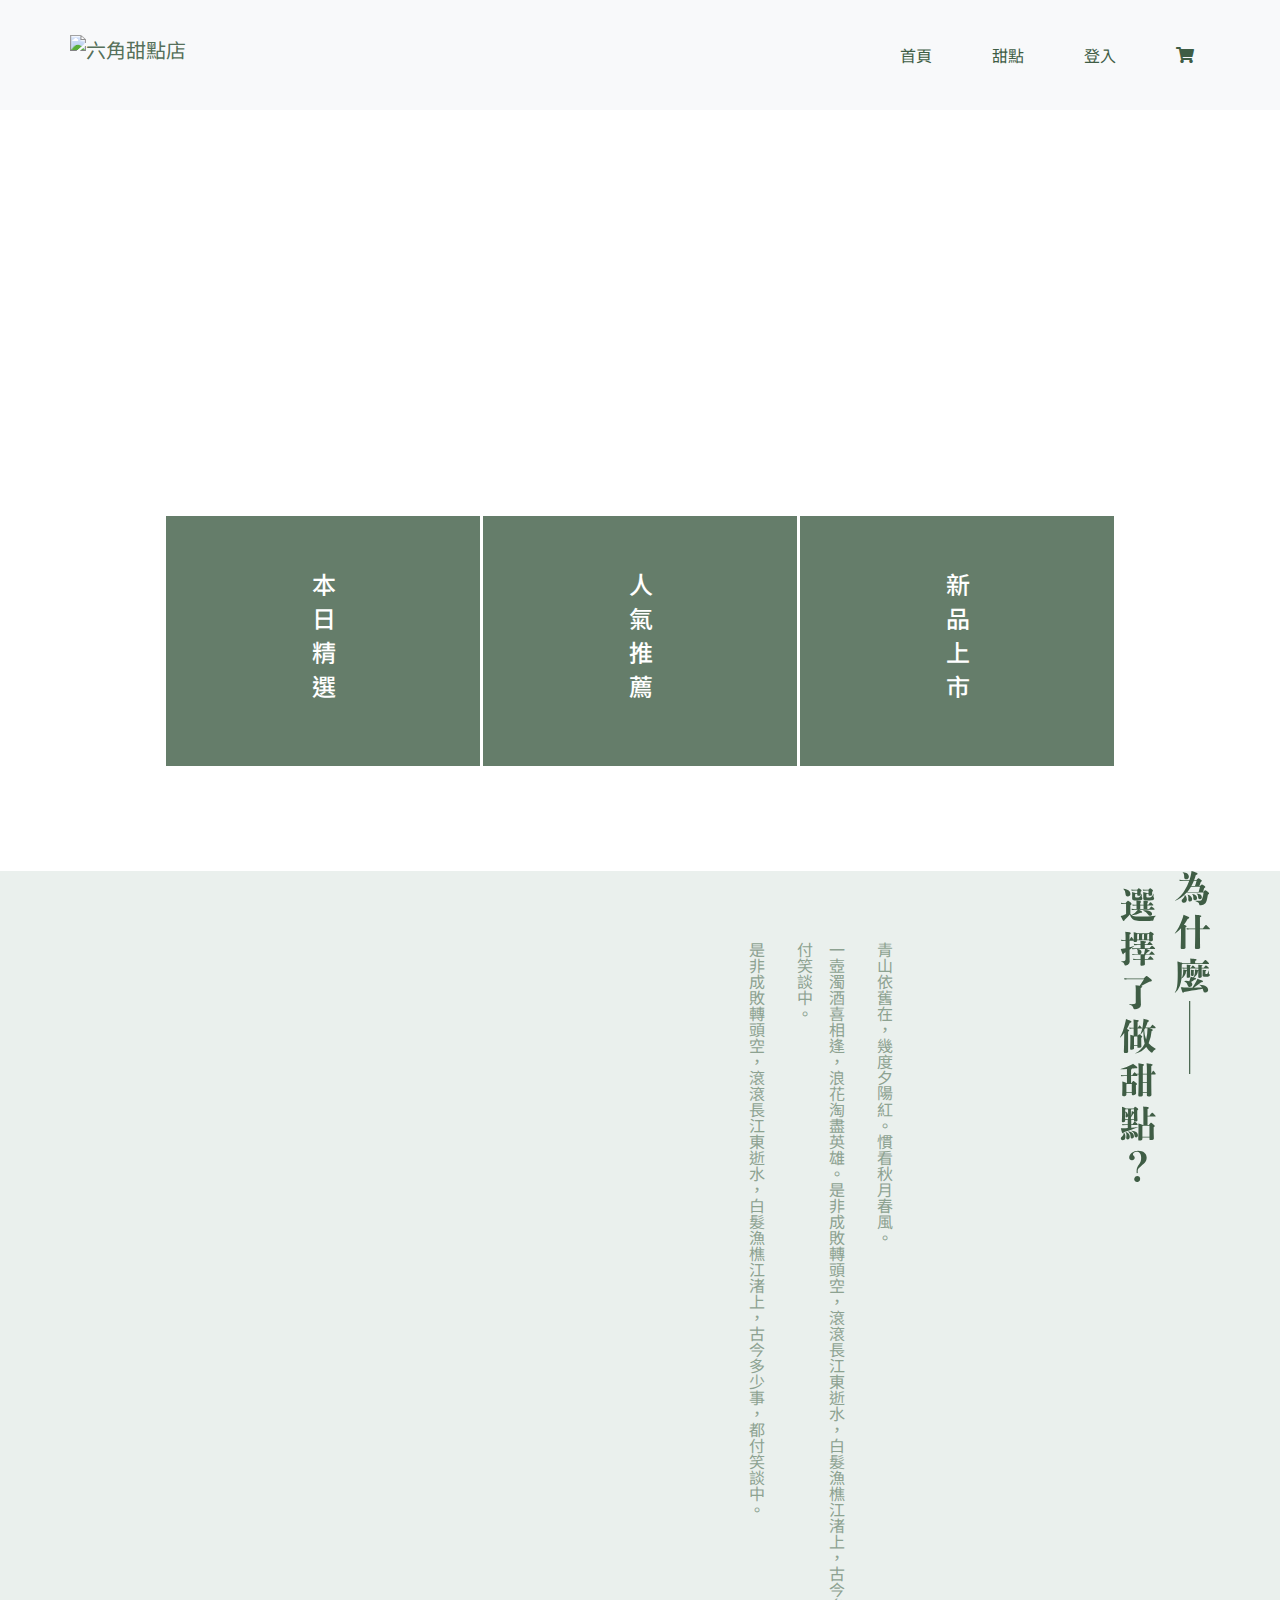
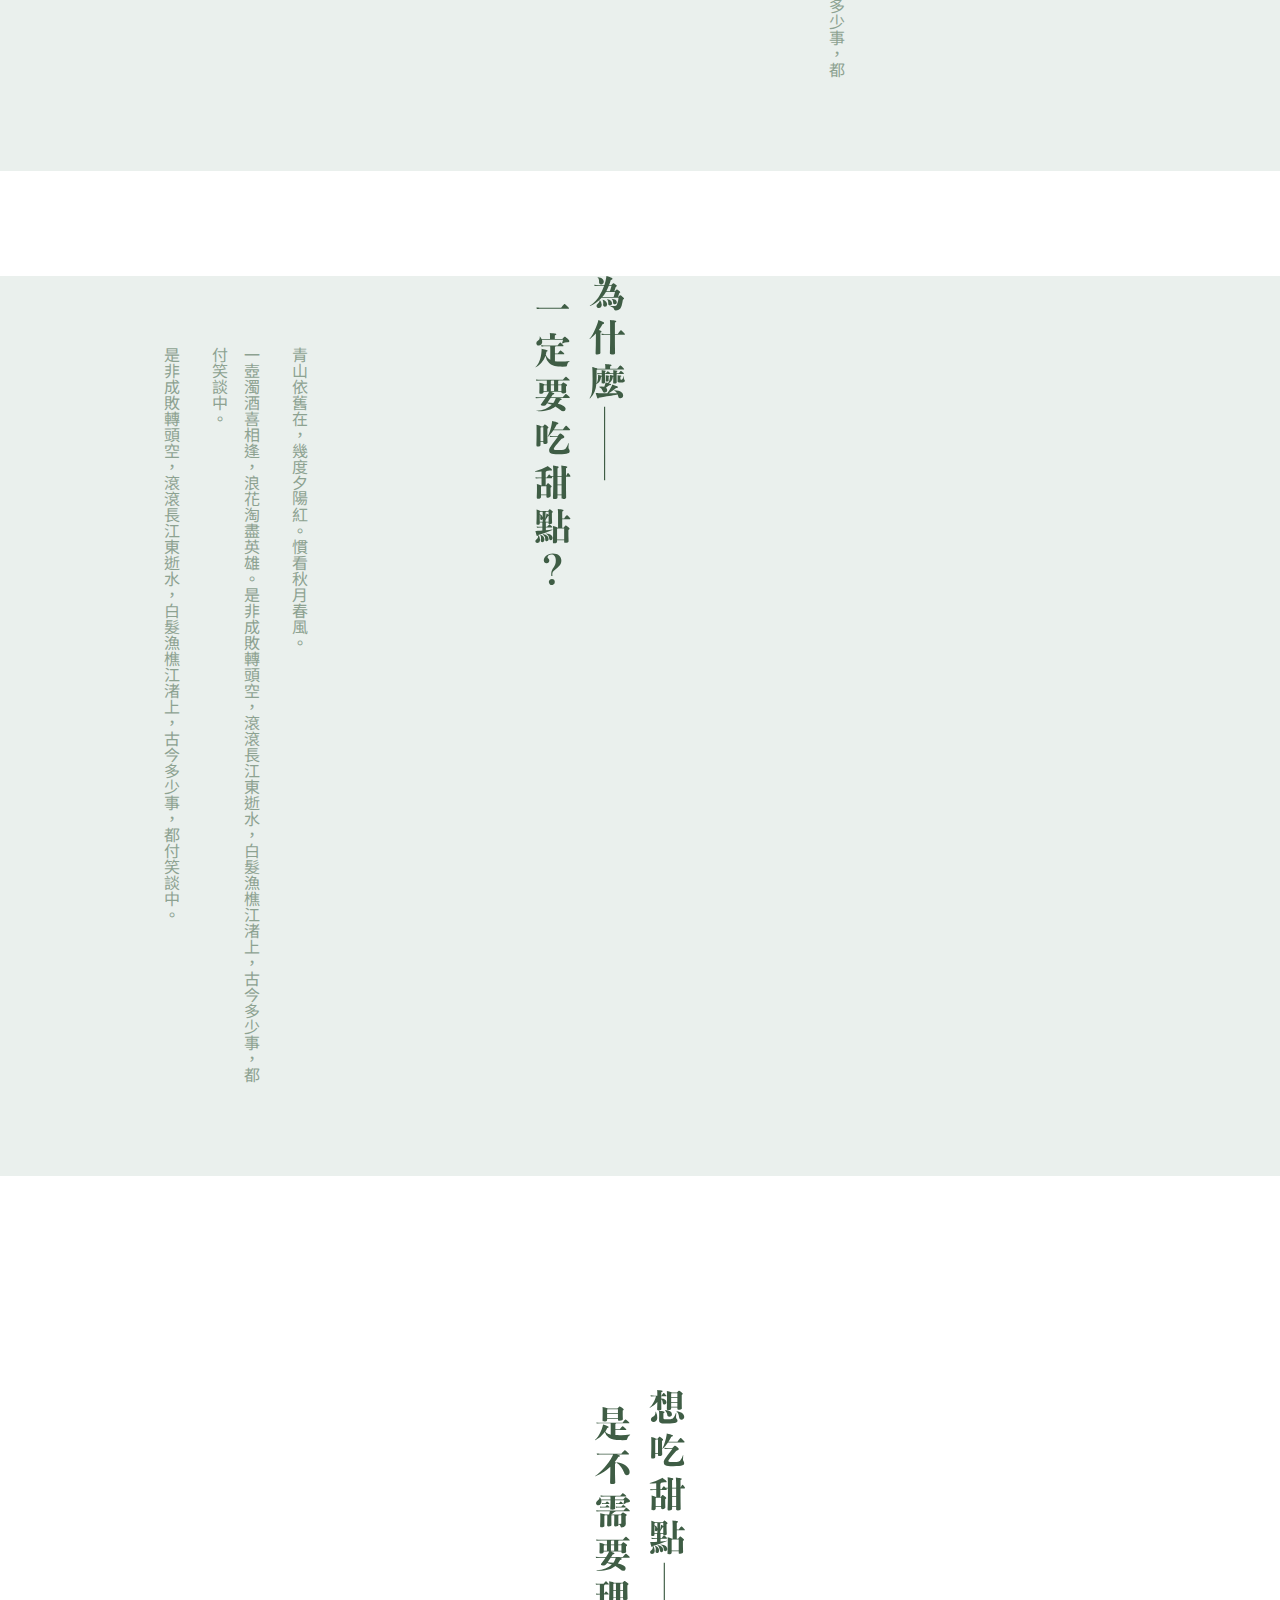
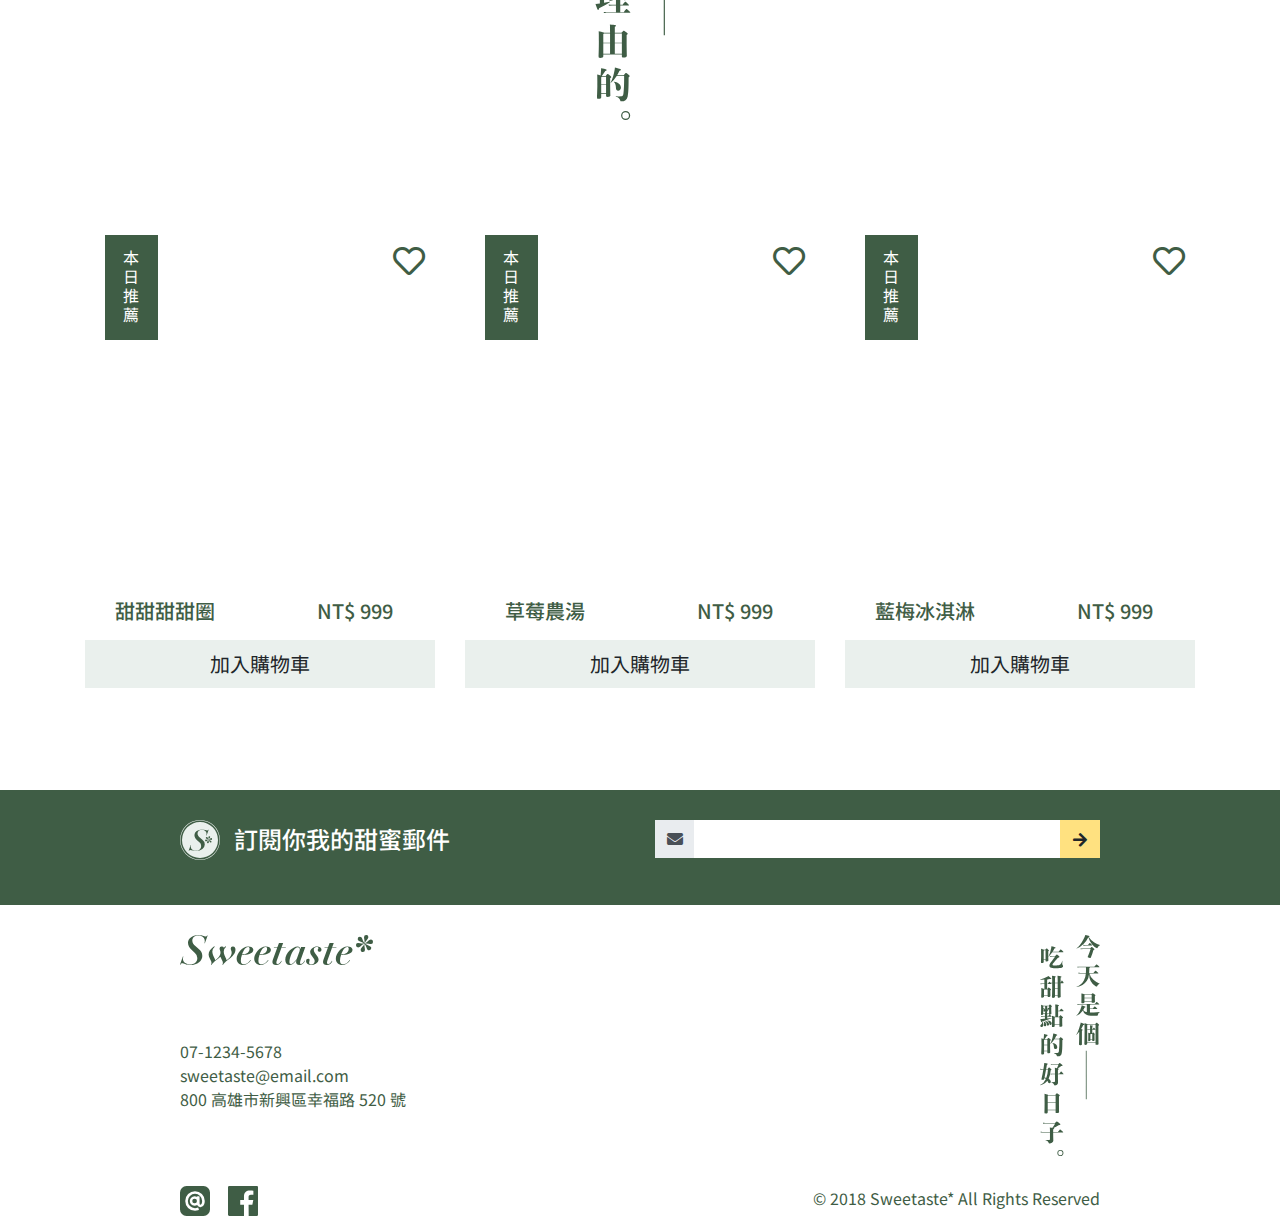
==== index.html @ ab61f781 "new work" ====
<!DOCTYPE html>
<html lang="en">

<head>
  <meta charset="UTF-8">
  <meta name="viewport" content="width=device-width, initial-scale=1.0">
  <meta http-equiv="X-UA-Compatible" content="ie=edge">
  <title>六角甜點店</title>
  <link rel="stylesheet" href="css/style.css">
  <link rel="stylesheet" href="https://use.fontawesome.com/releases/v5.8.1/css/all.css">
</head>

<body>
  <nav class="navbar navbar-expand-lg navbar-light bg-light">
    <div class="container px-0">
      <h1 class="d-none">六角甜點店</h1>
      <button class="navbar-toggler" type="button" data-toggle="collapse" data-target="#navbarNav"
        aria-controls="navbarNav" aria-expanded="false" aria-label="Toggle navigation">
        <span class="navbar-toggler-icon"></span>
      </button>
      <a class="navbar-brand" href="index.html">
        <img class="d-lg-block d-none" src="https://wcc723.github.io/F2E-PK/images/logo-all-dark.svg" alt="六角甜點店"
          width="220" height="40">
        <img class="d-lg-none" src="img/logo-sm.svg" alt="六角甜點店" height="20">
      </a>
      <a class="nav-link text-mainG d-flex align-items-center order-lg-1" href="cart.html">
        <i class="fas fa-shopping-cart"></i>
      </a>
      <div class="collapse navbar-collapse" id="navbarNav">
        <ul class="navbar-nav ml-auto px-5">
          <li class="nav-item">
            <a class="nav-link" href="index.html">首頁</a>
          </li>
          <li class="nav-item">
            <a class="nav-link" href="dessert.html">甜點</a>
          </li>
          <li class="nav-item">
            <a class="nav-link" href="login.html">登入</a>
          </li>
        </ul>
      </div>
    </div>
  </nav>
  <header>
    <div class="container banner bgCover" style="background-image: url('https://bit.ly/2OhbMHr');">
    </div>
    <div class="container banner-menu">
      <div class="row justify-content-center">
        <div class="col-md-10 px-0 ">
          <div class="row no-gutters">
            <a class="col mx-1 d-flex justify-content-center align-items-center" href="#">
              <span class="text-white h4">本日精選</span>
              <div id="bannerBg-1" class="banner-menu-bg"></div>
              <div id="bannerImg-1" class="banner-menu-img bgCover"
                style="background-image: url('https://bit.ly/2zBDAxX');">
              </div>
            </a>
            <a class="col mx-1 d-flex justify-content-center align-items-center" href="#">
              <span class="text-white h4">人氣推薦</span>
              <div id="bannerBg-2" class="banner-menu-bg"></div>
              <div id="bannerImg-2" class="banner-menu-img bgCover"
                style="background-image: url('https://bit.ly/2R5tqwD');">
              </div>
            </a>
            <a class="col mx-1 d-flex justify-content-center align-items-center" href="#">
              <span class="text-white h4">新品上市</span>
              <div id="bannerBg-3" class="banner-menu-bg"></div>
              <div id="bannerImg-3" class="banner-menu-img bgCover"
                style="background-image: url('https://bit.ly/2Qodh3Z');">
              </div>
            </a>
          </div>
        </div>
      </div>
    </div>
  </header>
  <section class="whyChoice mt-md-105 mb-md-105">
    <div class="container d-md-none">
      <div class="row py-60">
        <div class="col d-flex justify-content-center">
          <img src="img/whyChoice-sm.svg" alt="" style="width: 300px;">
        </div>
      </div>
    </div>
    <div class="bg-mainLight">
      <div class="container px-0">
        <div class="row">
          <div class="col-md-6 moveSet-img">
            <div class="h-100 bgCover" style="background-image: url('https://bit.ly/2xPn7Eq');"></div>
          </div>
          <div class="col-md-6 d-flex justify-content-end">
            <div class="textSet p-md-70 p-30 mr-auto">
              <p>青山依舊在，幾度夕陽紅。慣看秋月春風。</p>
              <p>一壺濁酒喜相逢，浪花淘盡英雄。是非成敗轉頭空，滾滾長江東逝水，白髮漁樵江渚上，古今多少事，都付笑談中。</p>
              <p>是非成敗轉頭空，滾滾長江東逝水，白髮漁樵江渚上，古今多少事，都付笑談中。</p>
            </div>
            <div class="d-md-block d-none">
              <img src="img/whyChoice.svg" alt="" style="width: 90px;">
            </div>
          </div>
        </div>
      </div>
    </div>
  </section>
  <section class="whyChoice mb-md-200 mb-70 ">
    <div class="container d-md-none">
      <div class="row py-60">
        <div class="col d-flex justify-content-center">
          <img src="img/whyEat-sm.svg" alt="" style="width: 300px;">
        </div>
      </div>
    </div>
    <div class="bg-mainLight">
      <div class="container px-0">
        <div class="row flex-row-reverse">
          <div class="col-md-6 moveSet-img">
            <div class="h-100 bgCover" style="background-image: url('https://bit.ly/2OUteif');"></div>
          </div>
          <div class="col-md-6 d-flex justify-content-end">
            <div class="textSet p-md-70 p-30 mr-auto">
              <p>青山依舊在，幾度夕陽紅。慣看秋月春風。</p>
              <p>一壺濁酒喜相逢，浪花淘盡英雄。是非成敗轉頭空，滾滾長江東逝水，白髮漁樵江渚上，古今多少事，都付笑談中。</p>
              <p>是非成敗轉頭空，滾滾長江東逝水，白髮漁樵江渚上，古今多少事，都付笑談中。</p>
            </div>
            <div class="d-md-block d-none">
              <img src="img/whyEat.svg" alt="" style="width: 90px;">
            </div>
          </div>
        </div>
      </div>
    </div>
  </section>
  <div class="p-5 d-flex justify-content-center">
    <img class="d-md-block d-none" src="img/noReason.svg" alt="" style="height: 330px;">
    <img class="d-md-none d-block" src="img/noReason-sm.svg" alt="" style="width: 300px;">
  </div>
  <section class="my-70">
    <div class="container">
      <div class="row">
        <div class="col-md-4 item-card py-30">
          <div class="item-img px-20 bgCover" style="background-image: url('https://bit.ly/2zBjQuq');">
            <div class="item-img-best p-5 bg-mainG text-white">本日推薦</div>
            <div class="item-img-love-checkbox">
              <label class="item-img-love">
                <input type="checkbox" class="item-img-love-check">
                <i class="far fa-heart fa-2x far-love"></i>
                <i class="fas fa-heart fa-2x fas-love"></i>
              </label>
            </div>
          </div>
          <div class="row">
            <div class="col text-center py-5 h5">甜甜甜甜圈</div>
            <div class="col text-center py-5 h5">NT$ 999</div>
          </div>
          <a class="btn btn-lg btn-mainLight btn-block h4" href="">加入購物車</a>
        </div>
        <div class="col-md-4 item-card py-30">
          <div class="item-img px-20 bgCover" style="background-image: url('https://bit.ly/2QvsT63');">
            <div class="item-img-best p-5 bg-mainG text-white">本日推薦</div>
            <div class="item-img-love-checkbox">
              <label class="item-img-love">
                <input type="checkbox" class="item-img-love-check">
                <i class="far fa-heart fa-2x far-love"></i>
                <i class="fas fa-heart fa-2x fas-love"></i>
              </label>
            </div>
          </div>
          <div class="row">
            <div class="col text-center py-5 h5">草莓農湯</div>
            <div class="col text-center py-5 h5">NT$ 999</div>
          </div>
          <div class="item-cart">
            <a class="btn btn-lg btn-mainLight btn-block h4" href="">加入購物車</a>
          </div>
        </div>
        <div class="col-md-4 item-card py-30">
          <div class="item-img px-20 bgCover" style="background-image: url('https://bit.ly/2QbVsVR');">
            <div class="item-img-best p-5 bg-mainG text-white">本日推薦</div>
            <div class="item-img-love-checkbox">
              <label class="item-img-love">
                <input type="checkbox" class="item-img-love-check">
                <i class="far fa-heart fa-2x far-love"></i>
                <i class="fas fa-heart fa-2x fas-love"></i>
              </label>
            </div>
          </div>
          <div class="row">
            <div class="col text-center py-5 h5">藍梅冰淇淋</div>
            <div class="col text-center py-5 h5">NT$ 999</div>
          </div>
          <a class="btn btn-lg btn-mainLight btn-block h4" href="">加入購物車</a>
        </div>
      </div>
    </div>
  </section>
  <section class="bg-mainG py-30">
    <div class="container">
      <div class="row justify-content-center">
        <div class="col-md-5 d-flex align-items-center justify-content-center justify-content-md-start mb-5">
          <img src="img/logo-light.svg" alt="" style="width: 40px;">
          <span class="text-white h4 ml-5">訂閱你我的甜蜜郵件</span>
        </div>
        <div class="col-md-5">
          <div class="input-group mb-3">
            <div class="input-group-prepend">
              <span class="input-group-text" id="basic-addon1">
                <i class="fas fa-envelope"></i>
              </span>
            </div>
            <input type="text" class="form-control">
            <div class="input-group-append">
              <button class="btn btn-mainY" type="button">
                <i class="fas fa-arrow-right"></i>
              </button>
            </div>
          </div>
        </div>
      </div>
    </div>
  </section>
  <footer>
    <div class="container">
      <div class="row py-30 justify-content-center">
        <div class="col-md-5">
          <a href="index.html">
            <img class="mb-60" src="img/footer-lg-dark.svg" alt="" style="height: 30px;">
          </a>
          <ul class="list-unstyled mt-5">
            <li>07-1234-5678</li>
            <li><a href="mailto:sweetaste@email.com" style="color: #3F5D45;">sweetaste@email.com</a></li>
            <li>800 高雄市新興區幸福路 520 號</li>
          </ul>
        </div>
        <div class="col-md-5 d-md-flex d-none justify-content-end ">
          <img src="img/today.svg" alt="" style="width: 60px;">
        </div>
      </div>
      <div class="row justify-content-center">
        <div class="col-md-5">
          <span>
            <img class="mr-5" src="img/ic-line@.svg" alt="" style="width: 30px;">
            <img src="img/ic-facebook.svg" alt="" style="width: 30px;">
          </span>
        </div>
        <div class="col-md-5 d-flex justify-content-md-end">
          <p>© 2018 Sweetaste* All Rights Reserved</p>
        </div>
      </div>
    </div>
  </footer>

  <!-- javescript -->
  <script src="https://cdnjs.cloudflare.com/ajax/libs/jquery/3.3.1/jquery.js"></script>
  </script>
  <script src="https://cdnjs.cloudflare.com/ajax/libs/popper.js/1.14.6/umd/popper.min.js"
    integrity="sha384-wHAiFfRlMFy6i5SRaxvfOCifBUQy1xHdJ/yoi7FRNXMRBu5WHdZYu1hA6ZOblgut" crossorigin="anonymous">
  </script>
  <script src="https://stackpath.bootstrapcdn.com/bootstrap/4.2.1/js/bootstrap.min.js"
    integrity="sha384-B0UglyR+jN6CkvvICOB2joaf5I4l3gm9GU6Hc1og6Ls7i6U/mkkaduKaBhlAXv9k" crossorigin="anonymous">
  </script>
  <script src="js/all.js"></script>
</body>

</html>
---- css/style.css ----
@import url("https://fonts.googleapis.com/css?family=Noto+Sans+TC");
header .banner {
  height: 496px;
}

header .banner-menu {
  margin-top: -90px;
}

header .banner-menu a {
  height: 250px;
  position: relative;
  z-index: 2;
  -webkit-writing-mode: vertical-lr;
  -ms-writing-mode: tb-lr;
  writing-mode: vertical-lr;
  overflow: hidden;
  -webkit-transition: color 0.3s;
  transition: color 0.3s;
}

header .banner-menu a:hover, header .banner-menu a:focus {
  color: #3F5D45;
}

header .banner-menu a span {
  letter-spacing: 10px;
}

header .banner-menu a .banner-menu-bg {
  position: absolute;
  top: 0;
  left: 0;
  bottom: 0;
  right: 0;
  z-index: -1;
  background-color: rgba(63, 93, 69, 0.8);
  -webkit-transition: background-color 0.3s;
  transition: background-color 0.3s;
}

header .banner-menu a .banner-menu-bg:hover, header .banner-menu a .banner-menu-bg:focus {
  background-color: rgba(255, 225, 128, 0.8);
}

header .banner-menu a .banner-menu-img {
  position: absolute;
  top: 0;
  left: 0;
  bottom: 0;
  right: 0;
  z-index: -2;
  -webkit-filter: blur(5px);
          filter: blur(5px);
  -webkit-transition: -webkit-filter 0.3s;
  transition: -webkit-filter 0.3s;
  transition: filter 0.3s;
  transition: filter 0.3s, -webkit-filter 0.3s;
}

header .banner-menu a .banner-menu-img:hover, header .banner-menu a .banner-menu-img:focus {
  -webkit-filter: blur(0);
          filter: blur(0);
}

@media (min-width: 768px) {
  .whyChoice .textSet {
    -webkit-writing-mode: vertical-rl;
    -ms-writing-mode: tb-rl;
    writing-mode: vertical-rl;
  }
}

.whyChoice .textSet {
  line-height: 2;
  color: #8DA291;
}

@media (min-width: 768px) {
  .whyChoice .moveSet-img {
    margin-top: -24px;
    margin-bottom: -24px;
  }
}

.whyChoice .moveSet-img {
  min-height: 250px;
}

.item-card .item-img {
  height: 350px;
  position: relative;
}

.item-card .item-img .item-img-best {
  -webkit-writing-mode: vertical-rl;
  -ms-writing-mode: tb-rl;
  writing-mode: vertical-rl;
  letter-spacing: 3px;
}

.item-card .item-img .item-img-love-checkbox {
  position: absolute;
  top: 10px;
  right: 10px;
}

.item-card .item-img .item-img-love-checkbox .item-img-love {
  cursor: pointer;
}

.item-card .item-img .item-img-love-checkbox .item-img-love .fas-love,
.item-card .item-img .item-img-love-checkbox .item-img-love .item-img-love-check {
  display: none;
}

.item-card .item-img .item-img-love-checkbox .item-img-love .item-img-love-check:checked ~ .far-love {
  display: none;
}

.item-card .item-img .item-img-love-checkbox .item-img-love .item-img-love-check:checked ~ .fas-love {
  display: block;
}

.banner {
  min-height: 496px;
}

@media (min-width: 768px) {
  .btnSet {
    border: 1px solid #ccc !important;
  }
}

.cart-img {
  height: 110px;
  min-width: 110px;
}

.stepLine {
  position: relative;
}

.stepLine::after {
  content: '';
  position: absolute;
  top: 50%;
  left: 0;
  right: 0;
  border: 1px solid #fff;
}

.stepLine .stepDot {
  background-color: #3F5D45;
  z-index: 1;
  border-radius: 50px;
  color: #fff;
  overflow: hidden;
}

.stepLineDark {
  position: relative;
}

.stepLineDark::after {
  content: '';
  position: absolute;
  top: 50%;
  left: 0;
  right: 0;
  border: 1px solid #3F5D45;
}

.stepLineDark .stepDotDark {
  background-color: #fff;
  z-index: 1;
  border-radius: 50px;
  color: #3F5D45;
  overflow: hidden;
}

/*!
 * Bootstrap v4.3.1 (https://getbootstrap.com/)
 * Copyright 2011-2019 The Bootstrap Authors
 * Copyright 2011-2019 Twitter, Inc.
 * Licensed under MIT (https://github.com/twbs/bootstrap/blob/master/LICENSE)
 */
:root {
  --blue: #007bff;
  --indigo: #6610f2;
  --purple: #6f42c1;
  --pink: #e83e8c;
  --red: #dc3545;
  --orange: #fd7e14;
  --yellow: #ffc107;
  --green: #28a745;
  --teal: #20c997;
  --cyan: #17a2b8;
  --white: #fff;
  --gray: #6c757d;
  --gray-dark: #343a40;
  --mainG: #3F5D45;
  --mainY: #FFE180;
  --mainDark: #8DA291;
  --mainLight: #EAF0ED;
  --primary: #007bff;
  --secondary: #6c757d;
  --success: #28a745;
  --info: #17a2b8;
  --warning: #ffc107;
  --danger: #dc3545;
  --light: #f8f9fa;
  --dark: #343a40;
  --mainG: #3F5D45;
  --mainY: #FFE180;
  --mainDark: #8DA291;
  --mainLight: #EAF0ED;
  --breakpoint-xs: 0;
  --breakpoint-sm: 576px;
  --breakpoint-md: 768px;
  --breakpoint-lg: 992px;
  --breakpoint-xl: 1200px;
  --font-family-sans-serif: -apple-system, BlinkMacSystemFont, "Segoe UI", Roboto, "Helvetica Neue", Arial, "Noto Sans", sans-serif, "Apple Color Emoji", "Segoe UI Emoji", "Segoe UI Symbol", "Noto Color Emoji";
  --font-family-monospace: SFMono-Regular, Menlo, Monaco, Consolas, "Liberation Mono", "Courier New", monospace;
}

*,
*::before,
*::after {
  -webkit-box-sizing: border-box;
          box-sizing: border-box;
}

html {
  font-family: sans-serif;
  line-height: 1.15;
  -webkit-text-size-adjust: 100%;
  -webkit-tap-highlight-color: rgba(0, 0, 0, 0);
}

article, aside, figcaption, figure, footer, header, hgroup, main, nav, section {
  display: block;
}

body {
  margin: 0;
  font-family: -apple-system, BlinkMacSystemFont, "Segoe UI", Roboto, "Helvetica Neue", Arial, "Noto Sans", sans-serif, "Apple Color Emoji", "Segoe UI Emoji", "Segoe UI Symbol", "Noto Color Emoji";
  font-size: 1rem;
  font-weight: 400;
  line-height: 1.5;
  color: #3F5D45;
  text-align: left;
  background-color: #fff;
}

[tabindex="-1"]:focus:not(:focus-visible) {
  outline: 0 !important;
}

hr {
  -webkit-box-sizing: content-box;
          box-sizing: content-box;
  height: 0;
  overflow: visible;
}

h1, h2, h3, h4, h5, h6 {
  margin-top: 0;
  margin-bottom: 0.15rem;
}

p {
  margin-top: 0;
  margin-bottom: 1rem;
}

abbr[title],
abbr[data-original-title] {
  text-decoration: underline;
  -webkit-text-decoration: underline dotted;
          text-decoration: underline dotted;
  cursor: help;
  border-bottom: 0;
  text-decoration-skip-ink: none;
}

address {
  margin-bottom: 1rem;
  font-style: normal;
  line-height: inherit;
}

ol,
ul,
dl {
  margin-top: 0;
  margin-bottom: 1rem;
}

ol ol,
ul ul,
ol ul,
ul ol {
  margin-bottom: 0;
}

dt {
  font-weight: 700;
}

dd {
  margin-bottom: .5rem;
  margin-left: 0;
}

blockquote {
  margin: 0 0 1rem;
}

b,
strong {
  font-weight: bolder;
}

small {
  font-size: 80%;
}

sub,
sup {
  position: relative;
  font-size: 75%;
  line-height: 0;
  vertical-align: baseline;
}

sub {
  bottom: -.25em;
}

sup {
  top: -.5em;
}

a {
  color: #007bff;
  text-decoration: none;
  background-color: transparent;
}

a:hover {
  color: #0056b3;
  text-decoration: none;
}

a:not([href]):not([tabindex]) {
  color: inherit;
  text-decoration: none;
}

a:not([href]):not([tabindex]):hover, a:not([href]):not([tabindex]):focus {
  color: inherit;
  text-decoration: none;
}

a:not([href]):not([tabindex]):focus {
  outline: 0;
}

pre,
code,
kbd,
samp {
  font-family: SFMono-Regular, Menlo, Monaco, Consolas, "Liberation Mono", "Courier New", monospace;
  font-size: 1em;
}

pre {
  margin-top: 0;
  margin-bottom: 1rem;
  overflow: auto;
}

figure {
  margin: 0 0 1rem;
}

img {
  vertical-align: middle;
  border-style: none;
}

svg {
  overflow: hidden;
  vertical-align: middle;
}

table {
  border-collapse: collapse;
}

caption {
  padding-top: 0.75rem;
  padding-bottom: 0.75rem;
  color: #6c757d;
  text-align: left;
  caption-side: bottom;
}

th {
  text-align: inherit;
}

label {
  display: inline-block;
  margin-bottom: 0.5rem;
}

button {
  border-radius: 0;
}

button:focus {
  outline: 1px dotted;
  outline: 5px auto -webkit-focus-ring-color;
}

input,
button,
select,
optgroup,
textarea {
  margin: 0;
  font-family: inherit;
  font-size: inherit;
  line-height: inherit;
}

button,
input {
  overflow: visible;
}

button,
select {
  text-transform: none;
}

select {
  word-wrap: normal;
}

button,
[type="button"],
[type="reset"],
[type="submit"] {
  -webkit-appearance: button;
}

button:not(:disabled),
[type="button"]:not(:disabled),
[type="reset"]:not(:disabled),
[type="submit"]:not(:disabled) {
  cursor: pointer;
}

button::-moz-focus-inner,
[type="button"]::-moz-focus-inner,
[type="reset"]::-moz-focus-inner,
[type="submit"]::-moz-focus-inner {
  padding: 0;
  border-style: none;
}

input[type="radio"],
input[type="checkbox"] {
  -webkit-box-sizing: border-box;
          box-sizing: border-box;
  padding: 0;
}

input[type="date"],
input[type="time"],
input[type="datetime-local"],
input[type="month"] {
  -webkit-appearance: listbox;
}

textarea {
  overflow: auto;
  resize: vertical;
}

fieldset {
  min-width: 0;
  padding: 0;
  margin: 0;
  border: 0;
}

legend {
  display: block;
  width: 100%;
  max-width: 100%;
  padding: 0;
  margin-bottom: .5rem;
  font-size: 1.5rem;
  line-height: inherit;
  color: inherit;
  white-space: normal;
}

progress {
  vertical-align: baseline;
}

[type="number"]::-webkit-inner-spin-button,
[type="number"]::-webkit-outer-spin-button {
  height: auto;
}

[type="search"] {
  outline-offset: -2px;
  -webkit-appearance: none;
}

[type="search"]::-webkit-search-decoration {
  -webkit-appearance: none;
}

::-webkit-file-upload-button {
  font: inherit;
  -webkit-appearance: button;
}

output {
  display: inline-block;
}

summary {
  display: list-item;
  cursor: pointer;
}

template {
  display: none;
}

[hidden] {
  display: none !important;
}

h1, h2, h3, h4, h5, h6,
.h1, .h2, .h3, .h4, .h5, .h6 {
  margin-bottom: 0.15rem;
  font-weight: 500;
  line-height: 1.2;
}

h1, .h1 {
  font-size: 2.5rem;
}

h2, .h2 {
  font-size: 2rem;
}

h3, .h3 {
  font-size: 1.75rem;
}

h4, .h4 {
  font-size: 1.5rem;
}

h5, .h5 {
  font-size: 1.25rem;
}

h6, .h6 {
  font-size: 1rem;
}

.lead {
  font-size: 1.25rem;
  font-weight: 300;
}

.display-1 {
  font-size: 6rem;
  font-weight: 300;
  line-height: 1.2;
}

.display-2 {
  font-size: 5.5rem;
  font-weight: 300;
  line-height: 1.2;
}

.display-3 {
  font-size: 4.5rem;
  font-weight: 300;
  line-height: 1.2;
}

.display-4 {
  font-size: 3.5rem;
  font-weight: 300;
  line-height: 1.2;
}

hr {
  margin-top: 0.3rem;
  margin-bottom: 0.3rem;
  border: 0;
  border-top: 1px solid rgba(0, 0, 0, 0.1);
}

small,
.small {
  font-size: 80%;
  font-weight: 400;
}

mark,
.mark {
  padding: 0.2em;
  background-color: #fcf8e3;
}

.list-unstyled {
  padding-left: 0;
  list-style: none;
}

.list-inline {
  padding-left: 0;
  list-style: none;
}

.list-inline-item {
  display: inline-block;
}

.list-inline-item:not(:last-child) {
  margin-right: 0.5rem;
}

.initialism {
  font-size: 90%;
  text-transform: uppercase;
}

.blockquote {
  margin-bottom: 0.3rem;
  font-size: 1.25rem;
}

.blockquote-footer {
  display: block;
  font-size: 80%;
  color: #6c757d;
}

.blockquote-footer::before {
  content: "\2014\00A0";
}

.img-fluid {
  max-width: 100%;
  height: auto;
}

.img-thumbnail {
  padding: 0.25rem;
  background-color: #fff;
  border: 1px solid #dee2e6;
  border-radius: 0.25rem;
  max-width: 100%;
  height: auto;
}

.figure {
  display: inline-block;
}

.figure-img {
  margin-bottom: 0.15rem;
  line-height: 1;
}

.figure-caption {
  font-size: 90%;
  color: #6c757d;
}

code {
  font-size: 87.5%;
  color: #e83e8c;
  word-break: break-word;
}

a > code {
  color: inherit;
}

kbd {
  padding: 0.2rem 0.4rem;
  font-size: 87.5%;
  color: #fff;
  background-color: #212529;
  border-radius: 0.2rem;
}

kbd kbd {
  padding: 0;
  font-size: 100%;
  font-weight: 700;
}

pre {
  display: block;
  font-size: 87.5%;
  color: #212529;
}

pre code {
  font-size: inherit;
  color: inherit;
  word-break: normal;
}

.pre-scrollable {
  max-height: 340px;
  overflow-y: scroll;
}

.container {
  width: 100%;
  padding-right: 15px;
  padding-left: 15px;
  margin-right: auto;
  margin-left: auto;
}

@media (min-width: 576px) {
  .container {
    max-width: 540px;
  }
}

@media (min-width: 768px) {
  .container {
    max-width: 720px;
  }
}

@media (min-width: 992px) {
  .container {
    max-width: 960px;
  }
}

@media (min-width: 1200px) {
  .container {
    max-width: 1140px;
  }
}

.container-fluid {
  width: 100%;
  padding-right: 15px;
  padding-left: 15px;
  margin-right: auto;
  margin-left: auto;
}

.row {
  display: -webkit-box;
  display: -ms-flexbox;
  display: flex;
  -ms-flex-wrap: wrap;
      flex-wrap: wrap;
  margin-right: -15px;
  margin-left: -15px;
}

.no-gutters {
  margin-right: 0;
  margin-left: 0;
}

.no-gutters > .col,
.no-gutters > [class*="col-"] {
  padding-right: 0;
  padding-left: 0;
}

.col-1, .col-2, .col-3, .col-4, .col-5, .col-6, .col-7, .col-8, .col-9, .col-10, .col-11, .col-12, .col,
.col-auto, .col-sm-1, .col-sm-2, .col-sm-3, .col-sm-4, .col-sm-5, .col-sm-6, .col-sm-7, .col-sm-8, .col-sm-9, .col-sm-10, .col-sm-11, .col-sm-12, .col-sm,
.col-sm-auto, .col-md-1, .col-md-2, .col-md-3, .col-md-4, .col-md-5, .col-md-6, .col-md-7, .col-md-8, .col-md-9, .col-md-10, .col-md-11, .col-md-12, .col-md,
.col-md-auto, .col-lg-1, .col-lg-2, .col-lg-3, .col-lg-4, .col-lg-5, .col-lg-6, .col-lg-7, .col-lg-8, .col-lg-9, .col-lg-10, .col-lg-11, .col-lg-12, .col-lg,
.col-lg-auto, .col-xl-1, .col-xl-2, .col-xl-3, .col-xl-4, .col-xl-5, .col-xl-6, .col-xl-7, .col-xl-8, .col-xl-9, .col-xl-10, .col-xl-11, .col-xl-12, .col-xl,
.col-xl-auto {
  position: relative;
  width: 100%;
  padding-right: 15px;
  padding-left: 15px;
}

.col {
  -ms-flex-preferred-size: 0;
      flex-basis: 0;
  -webkit-box-flex: 1;
      -ms-flex-positive: 1;
          flex-grow: 1;
  max-width: 100%;
}

.col-auto {
  -webkit-box-flex: 0;
      -ms-flex: 0 0 auto;
          flex: 0 0 auto;
  width: auto;
  max-width: 100%;
}

.col-1 {
  -webkit-box-flex: 0;
      -ms-flex: 0 0 8.33333%;
          flex: 0 0 8.33333%;
  max-width: 8.33333%;
}

.col-2 {
  -webkit-box-flex: 0;
      -ms-flex: 0 0 16.66667%;
          flex: 0 0 16.66667%;
  max-width: 16.66667%;
}

.col-3 {
  -webkit-box-flex: 0;
      -ms-flex: 0 0 25%;
          flex: 0 0 25%;
  max-width: 25%;
}

.col-4 {
  -webkit-box-flex: 0;
      -ms-flex: 0 0 33.33333%;
          flex: 0 0 33.33333%;
  max-width: 33.33333%;
}

.col-5 {
  -webkit-box-flex: 0;
      -ms-flex: 0 0 41.66667%;
          flex: 0 0 41.66667%;
  max-width: 41.66667%;
}

.col-6 {
  -webkit-box-flex: 0;
      -ms-flex: 0 0 50%;
          flex: 0 0 50%;
  max-width: 50%;
}

.col-7 {
  -webkit-box-flex: 0;
      -ms-flex: 0 0 58.33333%;
          flex: 0 0 58.33333%;
  max-width: 58.33333%;
}

.col-8 {
  -webkit-box-flex: 0;
      -ms-flex: 0 0 66.66667%;
          flex: 0 0 66.66667%;
  max-width: 66.66667%;
}

.col-9 {
  -webkit-box-flex: 0;
      -ms-flex: 0 0 75%;
          flex: 0 0 75%;
  max-width: 75%;
}

.col-10 {
  -webkit-box-flex: 0;
      -ms-flex: 0 0 83.33333%;
          flex: 0 0 83.33333%;
  max-width: 83.33333%;
}

.col-11 {
  -webkit-box-flex: 0;
      -ms-flex: 0 0 91.66667%;
          flex: 0 0 91.66667%;
  max-width: 91.66667%;
}

.col-12 {
  -webkit-box-flex: 0;
      -ms-flex: 0 0 100%;
          flex: 0 0 100%;
  max-width: 100%;
}

.order-first {
  -webkit-box-ordinal-group: 0;
      -ms-flex-order: -1;
          order: -1;
}

.order-last {
  -webkit-box-ordinal-group: 14;
      -ms-flex-order: 13;
          order: 13;
}

.order-0 {
  -webkit-box-ordinal-group: 1;
      -ms-flex-order: 0;
          order: 0;
}

.order-1 {
  -webkit-box-ordinal-group: 2;
      -ms-flex-order: 1;
          order: 1;
}

.order-2 {
  -webkit-box-ordinal-group: 3;
      -ms-flex-order: 2;
          order: 2;
}

.order-3 {
  -webkit-box-ordinal-group: 4;
      -ms-flex-order: 3;
          order: 3;
}

.order-4 {
  -webkit-box-ordinal-group: 5;
      -ms-flex-order: 4;
          order: 4;
}

.order-5 {
  -webkit-box-ordinal-group: 6;
      -ms-flex-order: 5;
          order: 5;
}

.order-6 {
  -webkit-box-ordinal-group: 7;
      -ms-flex-order: 6;
          order: 6;
}

.order-7 {
  -webkit-box-ordinal-group: 8;
      -ms-flex-order: 7;
          order: 7;
}

.order-8 {
  -webkit-box-ordinal-group: 9;
      -ms-flex-order: 8;
          order: 8;
}

.order-9 {
  -webkit-box-ordinal-group: 10;
      -ms-flex-order: 9;
          order: 9;
}

.order-10 {
  -webkit-box-ordinal-group: 11;
      -ms-flex-order: 10;
          order: 10;
}

.order-11 {
  -webkit-box-ordinal-group: 12;
      -ms-flex-order: 11;
          order: 11;
}

.order-12 {
  -webkit-box-ordinal-group: 13;
      -ms-flex-order: 12;
          order: 12;
}

.offset-1 {
  margin-left: 8.33333%;
}

.offset-2 {
  margin-left: 16.66667%;
}

.offset-3 {
  margin-left: 25%;
}

.offset-4 {
  margin-left: 33.33333%;
}

.offset-5 {
  margin-left: 41.66667%;
}

.offset-6 {
  margin-left: 50%;
}

.offset-7 {
  margin-left: 58.33333%;
}

.offset-8 {
  margin-left: 66.66667%;
}

.offset-9 {
  margin-left: 75%;
}

.offset-10 {
  margin-left: 83.33333%;
}

.offset-11 {
  margin-left: 91.66667%;
}

@media (min-width: 576px) {
  .col-sm {
    -ms-flex-preferred-size: 0;
        flex-basis: 0;
    -webkit-box-flex: 1;
        -ms-flex-positive: 1;
            flex-grow: 1;
    max-width: 100%;
  }
  .col-sm-auto {
    -webkit-box-flex: 0;
        -ms-flex: 0 0 auto;
            flex: 0 0 auto;
    width: auto;
    max-width: 100%;
  }
  .col-sm-1 {
    -webkit-box-flex: 0;
        -ms-flex: 0 0 8.33333%;
            flex: 0 0 8.33333%;
    max-width: 8.33333%;
  }
  .col-sm-2 {
    -webkit-box-flex: 0;
        -ms-flex: 0 0 16.66667%;
            flex: 0 0 16.66667%;
    max-width: 16.66667%;
  }
  .col-sm-3 {
    -webkit-box-flex: 0;
        -ms-flex: 0 0 25%;
            flex: 0 0 25%;
    max-width: 25%;
  }
  .col-sm-4 {
    -webkit-box-flex: 0;
        -ms-flex: 0 0 33.33333%;
            flex: 0 0 33.33333%;
    max-width: 33.33333%;
  }
  .col-sm-5 {
    -webkit-box-flex: 0;
        -ms-flex: 0 0 41.66667%;
            flex: 0 0 41.66667%;
    max-width: 41.66667%;
  }
  .col-sm-6 {
    -webkit-box-flex: 0;
        -ms-flex: 0 0 50%;
            flex: 0 0 50%;
    max-width: 50%;
  }
  .col-sm-7 {
    -webkit-box-flex: 0;
        -ms-flex: 0 0 58.33333%;
            flex: 0 0 58.33333%;
    max-width: 58.33333%;
  }
  .col-sm-8 {
    -webkit-box-flex: 0;
        -ms-flex: 0 0 66.66667%;
            flex: 0 0 66.66667%;
    max-width: 66.66667%;
  }
  .col-sm-9 {
    -webkit-box-flex: 0;
        -ms-flex: 0 0 75%;
            flex: 0 0 75%;
    max-width: 75%;
  }
  .col-sm-10 {
    -webkit-box-flex: 0;
        -ms-flex: 0 0 83.33333%;
            flex: 0 0 83.33333%;
    max-width: 83.33333%;
  }
  .col-sm-11 {
    -webkit-box-flex: 0;
        -ms-flex: 0 0 91.66667%;
            flex: 0 0 91.66667%;
    max-width: 91.66667%;
  }
  .col-sm-12 {
    -webkit-box-flex: 0;
        -ms-flex: 0 0 100%;
            flex: 0 0 100%;
    max-width: 100%;
  }
  .order-sm-first {
    -webkit-box-ordinal-group: 0;
        -ms-flex-order: -1;
            order: -1;
  }
  .order-sm-last {
    -webkit-box-ordinal-group: 14;
        -ms-flex-order: 13;
            order: 13;
  }
  .order-sm-0 {
    -webkit-box-ordinal-group: 1;
        -ms-flex-order: 0;
            order: 0;
  }
  .order-sm-1 {
    -webkit-box-ordinal-group: 2;
        -ms-flex-order: 1;
            order: 1;
  }
  .order-sm-2 {
    -webkit-box-ordinal-group: 3;
        -ms-flex-order: 2;
            order: 2;
  }
  .order-sm-3 {
    -webkit-box-ordinal-group: 4;
        -ms-flex-order: 3;
            order: 3;
  }
  .order-sm-4 {
    -webkit-box-ordinal-group: 5;
        -ms-flex-order: 4;
            order: 4;
  }
  .order-sm-5 {
    -webkit-box-ordinal-group: 6;
        -ms-flex-order: 5;
            order: 5;
  }
  .order-sm-6 {
    -webkit-box-ordinal-group: 7;
        -ms-flex-order: 6;
            order: 6;
  }
  .order-sm-7 {
    -webkit-box-ordinal-group: 8;
        -ms-flex-order: 7;
            order: 7;
  }
  .order-sm-8 {
    -webkit-box-ordinal-group: 9;
        -ms-flex-order: 8;
            order: 8;
  }
  .order-sm-9 {
    -webkit-box-ordinal-group: 10;
        -ms-flex-order: 9;
            order: 9;
  }
  .order-sm-10 {
    -webkit-box-ordinal-group: 11;
        -ms-flex-order: 10;
            order: 10;
  }
  .order-sm-11 {
    -webkit-box-ordinal-group: 12;
        -ms-flex-order: 11;
            order: 11;
  }
  .order-sm-12 {
    -webkit-box-ordinal-group: 13;
        -ms-flex-order: 12;
            order: 12;
  }
  .offset-sm-0 {
    margin-left: 0;
  }
  .offset-sm-1 {
    margin-left: 8.33333%;
  }
  .offset-sm-2 {
    margin-left: 16.66667%;
  }
  .offset-sm-3 {
    margin-left: 25%;
  }
  .offset-sm-4 {
    margin-left: 33.33333%;
  }
  .offset-sm-5 {
    margin-left: 41.66667%;
  }
  .offset-sm-6 {
    margin-left: 50%;
  }
  .offset-sm-7 {
    margin-left: 58.33333%;
  }
  .offset-sm-8 {
    margin-left: 66.66667%;
  }
  .offset-sm-9 {
    margin-left: 75%;
  }
  .offset-sm-10 {
    margin-left: 83.33333%;
  }
  .offset-sm-11 {
    margin-left: 91.66667%;
  }
}

@media (min-width: 768px) {
  .col-md {
    -ms-flex-preferred-size: 0;
        flex-basis: 0;
    -webkit-box-flex: 1;
        -ms-flex-positive: 1;
            flex-grow: 1;
    max-width: 100%;
  }
  .col-md-auto {
    -webkit-box-flex: 0;
        -ms-flex: 0 0 auto;
            flex: 0 0 auto;
    width: auto;
    max-width: 100%;
  }
  .col-md-1 {
    -webkit-box-flex: 0;
        -ms-flex: 0 0 8.33333%;
            flex: 0 0 8.33333%;
    max-width: 8.33333%;
  }
  .col-md-2 {
    -webkit-box-flex: 0;
        -ms-flex: 0 0 16.66667%;
            flex: 0 0 16.66667%;
    max-width: 16.66667%;
  }
  .col-md-3 {
    -webkit-box-flex: 0;
        -ms-flex: 0 0 25%;
            flex: 0 0 25%;
    max-width: 25%;
  }
  .col-md-4 {
    -webkit-box-flex: 0;
        -ms-flex: 0 0 33.33333%;
            flex: 0 0 33.33333%;
    max-width: 33.33333%;
  }
  .col-md-5 {
    -webkit-box-flex: 0;
        -ms-flex: 0 0 41.66667%;
            flex: 0 0 41.66667%;
    max-width: 41.66667%;
  }
  .col-md-6 {
    -webkit-box-flex: 0;
        -ms-flex: 0 0 50%;
            flex: 0 0 50%;
    max-width: 50%;
  }
  .col-md-7 {
    -webkit-box-flex: 0;
        -ms-flex: 0 0 58.33333%;
            flex: 0 0 58.33333%;
    max-width: 58.33333%;
  }
  .col-md-8 {
    -webkit-box-flex: 0;
        -ms-flex: 0 0 66.66667%;
            flex: 0 0 66.66667%;
    max-width: 66.66667%;
  }
  .col-md-9 {
    -webkit-box-flex: 0;
        -ms-flex: 0 0 75%;
            flex: 0 0 75%;
    max-width: 75%;
  }
  .col-md-10 {
    -webkit-box-flex: 0;
        -ms-flex: 0 0 83.33333%;
            flex: 0 0 83.33333%;
    max-width: 83.33333%;
  }
  .col-md-11 {
    -webkit-box-flex: 0;
        -ms-flex: 0 0 91.66667%;
            flex: 0 0 91.66667%;
    max-width: 91.66667%;
  }
  .col-md-12 {
    -webkit-box-flex: 0;
        -ms-flex: 0 0 100%;
            flex: 0 0 100%;
    max-width: 100%;
  }
  .order-md-first {
    -webkit-box-ordinal-group: 0;
        -ms-flex-order: -1;
            order: -1;
  }
  .order-md-last {
    -webkit-box-ordinal-group: 14;
        -ms-flex-order: 13;
            order: 13;
  }
  .order-md-0 {
    -webkit-box-ordinal-group: 1;
        -ms-flex-order: 0;
            order: 0;
  }
  .order-md-1 {
    -webkit-box-ordinal-group: 2;
        -ms-flex-order: 1;
            order: 1;
  }
  .order-md-2 {
    -webkit-box-ordinal-group: 3;
        -ms-flex-order: 2;
            order: 2;
  }
  .order-md-3 {
    -webkit-box-ordinal-group: 4;
        -ms-flex-order: 3;
            order: 3;
  }
  .order-md-4 {
    -webkit-box-ordinal-group: 5;
        -ms-flex-order: 4;
            order: 4;
  }
  .order-md-5 {
    -webkit-box-ordinal-group: 6;
        -ms-flex-order: 5;
            order: 5;
  }
  .order-md-6 {
    -webkit-box-ordinal-group: 7;
        -ms-flex-order: 6;
            order: 6;
  }
  .order-md-7 {
    -webkit-box-ordinal-group: 8;
        -ms-flex-order: 7;
            order: 7;
  }
  .order-md-8 {
    -webkit-box-ordinal-group: 9;
        -ms-flex-order: 8;
            order: 8;
  }
  .order-md-9 {
    -webkit-box-ordinal-group: 10;
        -ms-flex-order: 9;
            order: 9;
  }
  .order-md-10 {
    -webkit-box-ordinal-group: 11;
        -ms-flex-order: 10;
            order: 10;
  }
  .order-md-11 {
    -webkit-box-ordinal-group: 12;
        -ms-flex-order: 11;
            order: 11;
  }
  .order-md-12 {
    -webkit-box-ordinal-group: 13;
        -ms-flex-order: 12;
            order: 12;
  }
  .offset-md-0 {
    margin-left: 0;
  }
  .offset-md-1 {
    margin-left: 8.33333%;
  }
  .offset-md-2 {
    margin-left: 16.66667%;
  }
  .offset-md-3 {
    margin-left: 25%;
  }
  .offset-md-4 {
    margin-left: 33.33333%;
  }
  .offset-md-5 {
    margin-left: 41.66667%;
  }
  .offset-md-6 {
    margin-left: 50%;
  }
  .offset-md-7 {
    margin-left: 58.33333%;
  }
  .offset-md-8 {
    margin-left: 66.66667%;
  }
  .offset-md-9 {
    margin-left: 75%;
  }
  .offset-md-10 {
    margin-left: 83.33333%;
  }
  .offset-md-11 {
    margin-left: 91.66667%;
  }
}

@media (min-width: 992px) {
  .col-lg {
    -ms-flex-preferred-size: 0;
        flex-basis: 0;
    -webkit-box-flex: 1;
        -ms-flex-positive: 1;
            flex-grow: 1;
    max-width: 100%;
  }
  .col-lg-auto {
    -webkit-box-flex: 0;
        -ms-flex: 0 0 auto;
            flex: 0 0 auto;
    width: auto;
    max-width: 100%;
  }
  .col-lg-1 {
    -webkit-box-flex: 0;
        -ms-flex: 0 0 8.33333%;
            flex: 0 0 8.33333%;
    max-width: 8.33333%;
  }
  .col-lg-2 {
    -webkit-box-flex: 0;
        -ms-flex: 0 0 16.66667%;
            flex: 0 0 16.66667%;
    max-width: 16.66667%;
  }
  .col-lg-3 {
    -webkit-box-flex: 0;
        -ms-flex: 0 0 25%;
            flex: 0 0 25%;
    max-width: 25%;
  }
  .col-lg-4 {
    -webkit-box-flex: 0;
        -ms-flex: 0 0 33.33333%;
            flex: 0 0 33.33333%;
    max-width: 33.33333%;
  }
  .col-lg-5 {
    -webkit-box-flex: 0;
        -ms-flex: 0 0 41.66667%;
            flex: 0 0 41.66667%;
    max-width: 41.66667%;
  }
  .col-lg-6 {
    -webkit-box-flex: 0;
        -ms-flex: 0 0 50%;
            flex: 0 0 50%;
    max-width: 50%;
  }
  .col-lg-7 {
    -webkit-box-flex: 0;
        -ms-flex: 0 0 58.33333%;
            flex: 0 0 58.33333%;
    max-width: 58.33333%;
  }
  .col-lg-8 {
    -webkit-box-flex: 0;
        -ms-flex: 0 0 66.66667%;
            flex: 0 0 66.66667%;
    max-width: 66.66667%;
  }
  .col-lg-9 {
    -webkit-box-flex: 0;
        -ms-flex: 0 0 75%;
            flex: 0 0 75%;
    max-width: 75%;
  }
  .col-lg-10 {
    -webkit-box-flex: 0;
        -ms-flex: 0 0 83.33333%;
            flex: 0 0 83.33333%;
    max-width: 83.33333%;
  }
  .col-lg-11 {
    -webkit-box-flex: 0;
        -ms-flex: 0 0 91.66667%;
            flex: 0 0 91.66667%;
    max-width: 91.66667%;
  }
  .col-lg-12 {
    -webkit-box-flex: 0;
        -ms-flex: 0 0 100%;
            flex: 0 0 100%;
    max-width: 100%;
  }
  .order-lg-first {
    -webkit-box-ordinal-group: 0;
        -ms-flex-order: -1;
            order: -1;
  }
  .order-lg-last {
    -webkit-box-ordinal-group: 14;
        -ms-flex-order: 13;
            order: 13;
  }
  .order-lg-0 {
    -webkit-box-ordinal-group: 1;
        -ms-flex-order: 0;
            order: 0;
  }
  .order-lg-1 {
    -webkit-box-ordinal-group: 2;
        -ms-flex-order: 1;
            order: 1;
  }
  .order-lg-2 {
    -webkit-box-ordinal-group: 3;
        -ms-flex-order: 2;
            order: 2;
  }
  .order-lg-3 {
    -webkit-box-ordinal-group: 4;
        -ms-flex-order: 3;
            order: 3;
  }
  .order-lg-4 {
    -webkit-box-ordinal-group: 5;
        -ms-flex-order: 4;
            order: 4;
  }
  .order-lg-5 {
    -webkit-box-ordinal-group: 6;
        -ms-flex-order: 5;
            order: 5;
  }
  .order-lg-6 {
    -webkit-box-ordinal-group: 7;
        -ms-flex-order: 6;
            order: 6;
  }
  .order-lg-7 {
    -webkit-box-ordinal-group: 8;
        -ms-flex-order: 7;
            order: 7;
  }
  .order-lg-8 {
    -webkit-box-ordinal-group: 9;
        -ms-flex-order: 8;
            order: 8;
  }
  .order-lg-9 {
    -webkit-box-ordinal-group: 10;
        -ms-flex-order: 9;
            order: 9;
  }
  .order-lg-10 {
    -webkit-box-ordinal-group: 11;
        -ms-flex-order: 10;
            order: 10;
  }
  .order-lg-11 {
    -webkit-box-ordinal-group: 12;
        -ms-flex-order: 11;
            order: 11;
  }
  .order-lg-12 {
    -webkit-box-ordinal-group: 13;
        -ms-flex-order: 12;
            order: 12;
  }
  .offset-lg-0 {
    margin-left: 0;
  }
  .offset-lg-1 {
    margin-left: 8.33333%;
  }
  .offset-lg-2 {
    margin-left: 16.66667%;
  }
  .offset-lg-3 {
    margin-left: 25%;
  }
  .offset-lg-4 {
    margin-left: 33.33333%;
  }
  .offset-lg-5 {
    margin-left: 41.66667%;
  }
  .offset-lg-6 {
    margin-left: 50%;
  }
  .offset-lg-7 {
    margin-left: 58.33333%;
  }
  .offset-lg-8 {
    margin-left: 66.66667%;
  }
  .offset-lg-9 {
    margin-left: 75%;
  }
  .offset-lg-10 {
    margin-left: 83.33333%;
  }
  .offset-lg-11 {
    margin-left: 91.66667%;
  }
}

@media (min-width: 1200px) {
  .col-xl {
    -ms-flex-preferred-size: 0;
        flex-basis: 0;
    -webkit-box-flex: 1;
        -ms-flex-positive: 1;
            flex-grow: 1;
    max-width: 100%;
  }
  .col-xl-auto {
    -webkit-box-flex: 0;
        -ms-flex: 0 0 auto;
            flex: 0 0 auto;
    width: auto;
    max-width: 100%;
  }
  .col-xl-1 {
    -webkit-box-flex: 0;
        -ms-flex: 0 0 8.33333%;
            flex: 0 0 8.33333%;
    max-width: 8.33333%;
  }
  .col-xl-2 {
    -webkit-box-flex: 0;
        -ms-flex: 0 0 16.66667%;
            flex: 0 0 16.66667%;
    max-width: 16.66667%;
  }
  .col-xl-3 {
    -webkit-box-flex: 0;
        -ms-flex: 0 0 25%;
            flex: 0 0 25%;
    max-width: 25%;
  }
  .col-xl-4 {
    -webkit-box-flex: 0;
        -ms-flex: 0 0 33.33333%;
            flex: 0 0 33.33333%;
    max-width: 33.33333%;
  }
  .col-xl-5 {
    -webkit-box-flex: 0;
        -ms-flex: 0 0 41.66667%;
            flex: 0 0 41.66667%;
    max-width: 41.66667%;
  }
  .col-xl-6 {
    -webkit-box-flex: 0;
        -ms-flex: 0 0 50%;
            flex: 0 0 50%;
    max-width: 50%;
  }
  .col-xl-7 {
    -webkit-box-flex: 0;
        -ms-flex: 0 0 58.33333%;
            flex: 0 0 58.33333%;
    max-width: 58.33333%;
  }
  .col-xl-8 {
    -webkit-box-flex: 0;
        -ms-flex: 0 0 66.66667%;
            flex: 0 0 66.66667%;
    max-width: 66.66667%;
  }
  .col-xl-9 {
    -webkit-box-flex: 0;
        -ms-flex: 0 0 75%;
            flex: 0 0 75%;
    max-width: 75%;
  }
  .col-xl-10 {
    -webkit-box-flex: 0;
        -ms-flex: 0 0 83.33333%;
            flex: 0 0 83.33333%;
    max-width: 83.33333%;
  }
  .col-xl-11 {
    -webkit-box-flex: 0;
        -ms-flex: 0 0 91.66667%;
            flex: 0 0 91.66667%;
    max-width: 91.66667%;
  }
  .col-xl-12 {
    -webkit-box-flex: 0;
        -ms-flex: 0 0 100%;
            flex: 0 0 100%;
    max-width: 100%;
  }
  .order-xl-first {
    -webkit-box-ordinal-group: 0;
        -ms-flex-order: -1;
            order: -1;
  }
  .order-xl-last {
    -webkit-box-ordinal-group: 14;
        -ms-flex-order: 13;
            order: 13;
  }
  .order-xl-0 {
    -webkit-box-ordinal-group: 1;
        -ms-flex-order: 0;
            order: 0;
  }
  .order-xl-1 {
    -webkit-box-ordinal-group: 2;
        -ms-flex-order: 1;
            order: 1;
  }
  .order-xl-2 {
    -webkit-box-ordinal-group: 3;
        -ms-flex-order: 2;
            order: 2;
  }
  .order-xl-3 {
    -webkit-box-ordinal-group: 4;
        -ms-flex-order: 3;
            order: 3;
  }
  .order-xl-4 {
    -webkit-box-ordinal-group: 5;
        -ms-flex-order: 4;
            order: 4;
  }
  .order-xl-5 {
    -webkit-box-ordinal-group: 6;
        -ms-flex-order: 5;
            order: 5;
  }
  .order-xl-6 {
    -webkit-box-ordinal-group: 7;
        -ms-flex-order: 6;
            order: 6;
  }
  .order-xl-7 {
    -webkit-box-ordinal-group: 8;
        -ms-flex-order: 7;
            order: 7;
  }
  .order-xl-8 {
    -webkit-box-ordinal-group: 9;
        -ms-flex-order: 8;
            order: 8;
  }
  .order-xl-9 {
    -webkit-box-ordinal-group: 10;
        -ms-flex-order: 9;
            order: 9;
  }
  .order-xl-10 {
    -webkit-box-ordinal-group: 11;
        -ms-flex-order: 10;
            order: 10;
  }
  .order-xl-11 {
    -webkit-box-ordinal-group: 12;
        -ms-flex-order: 11;
            order: 11;
  }
  .order-xl-12 {
    -webkit-box-ordinal-group: 13;
        -ms-flex-order: 12;
            order: 12;
  }
  .offset-xl-0 {
    margin-left: 0;
  }
  .offset-xl-1 {
    margin-left: 8.33333%;
  }
  .offset-xl-2 {
    margin-left: 16.66667%;
  }
  .offset-xl-3 {
    margin-left: 25%;
  }
  .offset-xl-4 {
    margin-left: 33.33333%;
  }
  .offset-xl-5 {
    margin-left: 41.66667%;
  }
  .offset-xl-6 {
    margin-left: 50%;
  }
  .offset-xl-7 {
    margin-left: 58.33333%;
  }
  .offset-xl-8 {
    margin-left: 66.66667%;
  }
  .offset-xl-9 {
    margin-left: 75%;
  }
  .offset-xl-10 {
    margin-left: 83.33333%;
  }
  .offset-xl-11 {
    margin-left: 91.66667%;
  }
}

.table {
  width: 100%;
  margin-bottom: 0.3rem;
  color: #3F5D45;
}

.table th,
.table td {
  padding: 0.75rem;
  vertical-align: top;
  border-top: 1px solid #dee2e6;
}

.table thead th {
  vertical-align: bottom;
  border-bottom: 2px solid #dee2e6;
}

.table tbody + tbody {
  border-top: 2px solid #dee2e6;
}

.table-sm th,
.table-sm td {
  padding: 0.3rem;
}

.table-bordered {
  border: 1px solid #dee2e6;
}

.table-bordered th,
.table-bordered td {
  border: 1px solid #dee2e6;
}

.table-bordered thead th,
.table-bordered thead td {
  border-bottom-width: 2px;
}

.table-borderless th,
.table-borderless td,
.table-borderless thead th,
.table-borderless tbody + tbody {
  border: 0;
}

.table-striped tbody tr:nth-of-type(odd) {
  background-color: rgba(0, 0, 0, 0.05);
}

.table-hover tbody tr:hover {
  color: #3F5D45;
  background-color: rgba(0, 0, 0, 0.075);
}

.table-primary,
.table-primary > th,
.table-primary > td {
  background-color: #b8daff;
}

.table-primary th,
.table-primary td,
.table-primary thead th,
.table-primary tbody + tbody {
  border-color: #7abaff;
}

.table-hover .table-primary:hover {
  background-color: #9fcdff;
}

.table-hover .table-primary:hover > td,
.table-hover .table-primary:hover > th {
  background-color: #9fcdff;
}

.table-secondary,
.table-secondary > th,
.table-secondary > td {
  background-color: #d6d8db;
}

.table-secondary th,
.table-secondary td,
.table-secondary thead th,
.table-secondary tbody + tbody {
  border-color: #b3b7bb;
}

.table-hover .table-secondary:hover {
  background-color: #c8cbcf;
}

.table-hover .table-secondary:hover > td,
.table-hover .table-secondary:hover > th {
  background-color: #c8cbcf;
}

.table-success,
.table-success > th,
.table-success > td {
  background-color: #c3e6cb;
}

.table-success th,
.table-success td,
.table-success thead th,
.table-success tbody + tbody {
  border-color: #8fd19e;
}

.table-hover .table-success:hover {
  background-color: #b1dfbb;
}

.table-hover .table-success:hover > td,
.table-hover .table-success:hover > th {
  background-color: #b1dfbb;
}

.table-info,
.table-info > th,
.table-info > td {
  background-color: #bee5eb;
}

.table-info th,
.table-info td,
.table-info thead th,
.table-info tbody + tbody {
  border-color: #86cfda;
}

.table-hover .table-info:hover {
  background-color: #abdde5;
}

.table-hover .table-info:hover > td,
.table-hover .table-info:hover > th {
  background-color: #abdde5;
}

.table-warning,
.table-warning > th,
.table-warning > td {
  background-color: #ffeeba;
}

.table-warning th,
.table-warning td,
.table-warning thead th,
.table-warning tbody + tbody {
  border-color: #ffdf7e;
}

.table-hover .table-warning:hover {
  background-color: #ffe8a1;
}

.table-hover .table-warning:hover > td,
.table-hover .table-warning:hover > th {
  background-color: #ffe8a1;
}

.table-danger,
.table-danger > th,
.table-danger > td {
  background-color: #f5c6cb;
}

.table-danger th,
.table-danger td,
.table-danger thead th,
.table-danger tbody + tbody {
  border-color: #ed969e;
}

.table-hover .table-danger:hover {
  background-color: #f1b0b7;
}

.table-hover .table-danger:hover > td,
.table-hover .table-danger:hover > th {
  background-color: #f1b0b7;
}

.table-light,
.table-light > th,
.table-light > td {
  background-color: #fdfdfe;
}

.table-light th,
.table-light td,
.table-light thead th,
.table-light tbody + tbody {
  border-color: #fbfcfc;
}

.table-hover .table-light:hover {
  background-color: #ececf6;
}

.table-hover .table-light:hover > td,
.table-hover .table-light:hover > th {
  background-color: #ececf6;
}

.table-dark,
.table-dark > th,
.table-dark > td {
  background-color: #c6c8ca;
}

.table-dark th,
.table-dark td,
.table-dark thead th,
.table-dark tbody + tbody {
  border-color: #95999c;
}

.table-hover .table-dark:hover {
  background-color: #b9bbbe;
}

.table-hover .table-dark:hover > td,
.table-hover .table-dark:hover > th {
  background-color: #b9bbbe;
}

.table-mainG,
.table-mainG > th,
.table-mainG > td {
  background-color: #c9d2cb;
}

.table-mainG th,
.table-mainG td,
.table-mainG thead th,
.table-mainG tbody + tbody {
  border-color: #9bab9e;
}

.table-hover .table-mainG:hover {
  background-color: #bbc6be;
}

.table-hover .table-mainG:hover > td,
.table-hover .table-mainG:hover > th {
  background-color: #bbc6be;
}

.table-mainY,
.table-mainY > th,
.table-mainY > td {
  background-color: #fff7db;
}

.table-mainY th,
.table-mainY td,
.table-mainY thead th,
.table-mainY tbody + tbody {
  border-color: #ffefbd;
}

.table-hover .table-mainY:hover {
  background-color: #fff1c2;
}

.table-hover .table-mainY:hover > td,
.table-hover .table-mainY:hover > th {
  background-color: #fff1c2;
}

.table-mainDark,
.table-mainDark > th,
.table-mainDark > td {
  background-color: #dfe5e0;
}

.table-mainDark th,
.table-mainDark td,
.table-mainDark thead th,
.table-mainDark tbody + tbody {
  border-color: #c4cfc6;
}

.table-hover .table-mainDark:hover {
  background-color: #d1dad2;
}

.table-hover .table-mainDark:hover > td,
.table-hover .table-mainDark:hover > th {
  background-color: #d1dad2;
}

.table-mainLight,
.table-mainLight > th,
.table-mainLight > td {
  background-color: #f9fbfa;
}

.table-mainLight th,
.table-mainLight td,
.table-mainLight thead th,
.table-mainLight tbody + tbody {
  border-color: #f4f7f6;
}

.table-hover .table-mainLight:hover {
  background-color: #eaf1ed;
}

.table-hover .table-mainLight:hover > td,
.table-hover .table-mainLight:hover > th {
  background-color: #eaf1ed;
}

.table-active,
.table-active > th,
.table-active > td {
  background-color: rgba(0, 0, 0, 0.075);
}

.table-hover .table-active:hover {
  background-color: rgba(0, 0, 0, 0.075);
}

.table-hover .table-active:hover > td,
.table-hover .table-active:hover > th {
  background-color: rgba(0, 0, 0, 0.075);
}

.table .thead-dark th {
  color: #fff;
  background-color: #343a40;
  border-color: #454d55;
}

.table .thead-light th {
  color: #495057;
  background-color: #e9ecef;
  border-color: #dee2e6;
}

.table-dark {
  color: #fff;
  background-color: #343a40;
}

.table-dark th,
.table-dark td,
.table-dark thead th {
  border-color: #454d55;
}

.table-dark.table-bordered {
  border: 0;
}

.table-dark.table-striped tbody tr:nth-of-type(odd) {
  background-color: rgba(255, 255, 255, 0.05);
}

.table-dark.table-hover tbody tr:hover {
  color: #fff;
  background-color: rgba(255, 255, 255, 0.075);
}

@media (max-width: 575.98px) {
  .table-responsive-sm {
    display: block;
    width: 100%;
    overflow-x: auto;
    -webkit-overflow-scrolling: touch;
  }
  .table-responsive-sm > .table-bordered {
    border: 0;
  }
}

@media (max-width: 767.98px) {
  .table-responsive-md {
    display: block;
    width: 100%;
    overflow-x: auto;
    -webkit-overflow-scrolling: touch;
  }
  .table-responsive-md > .table-bordered {
    border: 0;
  }
}

@media (max-width: 991.98px) {
  .table-responsive-lg {
    display: block;
    width: 100%;
    overflow-x: auto;
    -webkit-overflow-scrolling: touch;
  }
  .table-responsive-lg > .table-bordered {
    border: 0;
  }
}

@media (max-width: 1199.98px) {
  .table-responsive-xl {
    display: block;
    width: 100%;
    overflow-x: auto;
    -webkit-overflow-scrolling: touch;
  }
  .table-responsive-xl > .table-bordered {
    border: 0;
  }
}

.table-responsive {
  display: block;
  width: 100%;
  overflow-x: auto;
  -webkit-overflow-scrolling: touch;
}

.table-responsive > .table-bordered {
  border: 0;
}

.form-control {
  display: block;
  width: 100%;
  height: calc(1.5em + 0.75rem + 2px);
  padding: 0.375rem 0.75rem;
  font-size: 1rem;
  font-weight: 400;
  line-height: 1.5;
  color: #495057;
  background-color: #fff;
  background-clip: padding-box;
  border: 1px solid #ced4da;
  border-radius: none;
  -webkit-transition: border-color 0.15s ease-in-out, -webkit-box-shadow 0.15s ease-in-out;
  transition: border-color 0.15s ease-in-out, -webkit-box-shadow 0.15s ease-in-out;
  transition: border-color 0.15s ease-in-out, box-shadow 0.15s ease-in-out;
  transition: border-color 0.15s ease-in-out, box-shadow 0.15s ease-in-out, -webkit-box-shadow 0.15s ease-in-out;
}

@media (prefers-reduced-motion: reduce) {
  .form-control {
    -webkit-transition: none;
    transition: none;
  }
}

.form-control::-ms-expand {
  background-color: transparent;
  border: 0;
}

.form-control:focus {
  color: #495057;
  background-color: #fff;
  border-color: #80bdff;
  outline: 0;
  -webkit-box-shadow: 0 0 0 0.2rem rgba(0, 123, 255, 0.25);
          box-shadow: 0 0 0 0.2rem rgba(0, 123, 255, 0.25);
}

.form-control::-webkit-input-placeholder {
  color: #6c757d;
  opacity: 1;
}

.form-control:-ms-input-placeholder {
  color: #6c757d;
  opacity: 1;
}

.form-control::-ms-input-placeholder {
  color: #6c757d;
  opacity: 1;
}

.form-control::placeholder {
  color: #6c757d;
  opacity: 1;
}

.form-control:disabled, .form-control[readonly] {
  background-color: #e9ecef;
  opacity: 1;
}

select.form-control:focus::-ms-value {
  color: #495057;
  background-color: #fff;
}

.form-control-file,
.form-control-range {
  display: block;
  width: 100%;
}

.col-form-label {
  padding-top: calc(0.375rem + 1px);
  padding-bottom: calc(0.375rem + 1px);
  margin-bottom: 0;
  font-size: inherit;
  line-height: 1.5;
}

.col-form-label-lg {
  padding-top: calc(0.5rem + 1px);
  padding-bottom: calc(0.5rem + 1px);
  font-size: 1.25rem;
  line-height: 1.5;
}

.col-form-label-sm {
  padding-top: calc(0.25rem + 1px);
  padding-bottom: calc(0.25rem + 1px);
  font-size: 0.875rem;
  line-height: 1.5;
}

.form-control-plaintext {
  display: block;
  width: 100%;
  padding-top: 0.375rem;
  padding-bottom: 0.375rem;
  margin-bottom: 0;
  line-height: 1.5;
  color: #3F5D45;
  background-color: transparent;
  border: solid transparent;
  border-width: 1px 0;
}

.form-control-plaintext.form-control-sm, .form-control-plaintext.form-control-lg {
  padding-right: 0;
  padding-left: 0;
}

.form-control-sm {
  height: calc(1.5em + 0.5rem + 2px);
  padding: 0.25rem 0.5rem;
  font-size: 0.875rem;
  line-height: 1.5;
  border-radius: none;
}

.form-control-lg {
  height: calc(1.5em + 1rem + 2px);
  padding: 0.5rem 1rem;
  font-size: 1.25rem;
  line-height: 1.5;
  border-radius: none;
}

select.form-control[size], select.form-control[multiple] {
  height: auto;
}

textarea.form-control {
  height: auto;
}

.form-group {
  margin-bottom: 1rem;
}

.form-text {
  display: block;
  margin-top: 0.25rem;
}

.form-row {
  display: -webkit-box;
  display: -ms-flexbox;
  display: flex;
  -ms-flex-wrap: wrap;
      flex-wrap: wrap;
  margin-right: -5px;
  margin-left: -5px;
}

.form-row > .col,
.form-row > [class*="col-"] {
  padding-right: 5px;
  padding-left: 5px;
}

.form-check {
  position: relative;
  display: block;
  padding-left: 1.25rem;
}

.form-check-input {
  position: absolute;
  margin-top: 0.3rem;
  margin-left: -1.25rem;
}

.form-check-input[disabled] ~ .form-check-label {
  color: #6c757d;
}

.form-check-label {
  margin-bottom: 0;
}

.form-check-inline {
  display: -webkit-inline-box;
  display: -ms-inline-flexbox;
  display: inline-flex;
  -webkit-box-align: center;
      -ms-flex-align: center;
          align-items: center;
  padding-left: 0;
  margin-right: 0.75rem;
}

.form-check-inline .form-check-input {
  position: static;
  margin-top: 0;
  margin-right: 0.3125rem;
  margin-left: 0;
}

.valid-feedback {
  display: none;
  width: 100%;
  margin-top: 0.25rem;
  font-size: 80%;
  color: #28a745;
}

.valid-tooltip {
  position: absolute;
  top: 100%;
  z-index: 5;
  display: none;
  max-width: 100%;
  padding: 0.25rem 0.5rem;
  margin-top: .1rem;
  font-size: 0.875rem;
  line-height: 1.5;
  color: #fff;
  background-color: rgba(40, 167, 69, 0.9);
  border-radius: 0.25rem;
}

.was-validated .form-control:valid, .form-control.is-valid {
  border-color: #28a745;
  padding-right: calc(1.5em + 0.75rem);
  background-image: url("data:image/svg+xml,%3csvg xmlns='http://www.w3.org/2000/svg' viewBox='0 0 8 8'%3e%3cpath fill='%2328a745' d='M2.3 6.73L.6 4.53c-.4-1.04.46-1.4 1.1-.8l1.1 1.4 3.4-3.8c.6-.63 1.6-.27 1.2.7l-4 4.6c-.43.5-.8.4-1.1.1z'/%3e%3c/svg%3e");
  background-repeat: no-repeat;
  background-position: center right calc(0.375em + 0.1875rem);
  background-size: calc(0.75em + 0.375rem) calc(0.75em + 0.375rem);
}

.was-validated .form-control:valid:focus, .form-control.is-valid:focus {
  border-color: #28a745;
  -webkit-box-shadow: 0 0 0 0.2rem rgba(40, 167, 69, 0.25);
          box-shadow: 0 0 0 0.2rem rgba(40, 167, 69, 0.25);
}

.was-validated .form-control:valid ~ .valid-feedback,
.was-validated .form-control:valid ~ .valid-tooltip, .form-control.is-valid ~ .valid-feedback,
.form-control.is-valid ~ .valid-tooltip {
  display: block;
}

.was-validated textarea.form-control:valid, textarea.form-control.is-valid {
  padding-right: calc(1.5em + 0.75rem);
  background-position: top calc(0.375em + 0.1875rem) right calc(0.375em + 0.1875rem);
}

.was-validated .custom-select:valid, .custom-select.is-valid {
  border-color: #28a745;
  padding-right: calc((1em + 0.75rem) * 3 / 4 + 1.75rem);
  background: url("data:image/svg+xml,%3csvg xmlns='http://www.w3.org/2000/svg' viewBox='0 0 4 5'%3e%3cpath fill='%23343a40' d='M2 0L0 2h4zm0 5L0 3h4z'/%3e%3c/svg%3e") no-repeat right 0.75rem center/8px 10px, url("data:image/svg+xml,%3csvg xmlns='http://www.w3.org/2000/svg' viewBox='0 0 8 8'%3e%3cpath fill='%2328a745' d='M2.3 6.73L.6 4.53c-.4-1.04.46-1.4 1.1-.8l1.1 1.4 3.4-3.8c.6-.63 1.6-.27 1.2.7l-4 4.6c-.43.5-.8.4-1.1.1z'/%3e%3c/svg%3e") #fff no-repeat center right 1.75rem/calc(0.75em + 0.375rem) calc(0.75em + 0.375rem);
}

.was-validated .custom-select:valid:focus, .custom-select.is-valid:focus {
  border-color: #28a745;
  -webkit-box-shadow: 0 0 0 0.2rem rgba(40, 167, 69, 0.25);
          box-shadow: 0 0 0 0.2rem rgba(40, 167, 69, 0.25);
}

.was-validated .custom-select:valid ~ .valid-feedback,
.was-validated .custom-select:valid ~ .valid-tooltip, .custom-select.is-valid ~ .valid-feedback,
.custom-select.is-valid ~ .valid-tooltip {
  display: block;
}

.was-validated .form-control-file:valid ~ .valid-feedback,
.was-validated .form-control-file:valid ~ .valid-tooltip, .form-control-file.is-valid ~ .valid-feedback,
.form-control-file.is-valid ~ .valid-tooltip {
  display: block;
}

.was-validated .form-check-input:valid ~ .form-check-label, .form-check-input.is-valid ~ .form-check-label {
  color: #28a745;
}

.was-validated .form-check-input:valid ~ .valid-feedback,
.was-validated .form-check-input:valid ~ .valid-tooltip, .form-check-input.is-valid ~ .valid-feedback,
.form-check-input.is-valid ~ .valid-tooltip {
  display: block;
}

.was-validated .custom-control-input:valid ~ .custom-control-label, .custom-control-input.is-valid ~ .custom-control-label {
  color: #28a745;
}

.was-validated .custom-control-input:valid ~ .custom-control-label::before, .custom-control-input.is-valid ~ .custom-control-label::before {
  border-color: #28a745;
}

.was-validated .custom-control-input:valid ~ .valid-feedback,
.was-validated .custom-control-input:valid ~ .valid-tooltip, .custom-control-input.is-valid ~ .valid-feedback,
.custom-control-input.is-valid ~ .valid-tooltip {
  display: block;
}

.was-validated .custom-control-input:valid:checked ~ .custom-control-label::before, .custom-control-input.is-valid:checked ~ .custom-control-label::before {
  border-color: #34ce57;
  background-color: #34ce57;
}

.was-validated .custom-control-input:valid:focus ~ .custom-control-label::before, .custom-control-input.is-valid:focus ~ .custom-control-label::before {
  -webkit-box-shadow: 0 0 0 0.2rem rgba(40, 167, 69, 0.25);
          box-shadow: 0 0 0 0.2rem rgba(40, 167, 69, 0.25);
}

.was-validated .custom-control-input:valid:focus:not(:checked) ~ .custom-control-label::before, .custom-control-input.is-valid:focus:not(:checked) ~ .custom-control-label::before {
  border-color: #28a745;
}

.was-validated .custom-file-input:valid ~ .custom-file-label, .custom-file-input.is-valid ~ .custom-file-label {
  border-color: #28a745;
}

.was-validated .custom-file-input:valid ~ .valid-feedback,
.was-validated .custom-file-input:valid ~ .valid-tooltip, .custom-file-input.is-valid ~ .valid-feedback,
.custom-file-input.is-valid ~ .valid-tooltip {
  display: block;
}

.was-validated .custom-file-input:valid:focus ~ .custom-file-label, .custom-file-input.is-valid:focus ~ .custom-file-label {
  border-color: #28a745;
  -webkit-box-shadow: 0 0 0 0.2rem rgba(40, 167, 69, 0.25);
          box-shadow: 0 0 0 0.2rem rgba(40, 167, 69, 0.25);
}

.invalid-feedback {
  display: none;
  width: 100%;
  margin-top: 0.25rem;
  font-size: 80%;
  color: #dc3545;
}

.invalid-tooltip {
  position: absolute;
  top: 100%;
  z-index: 5;
  display: none;
  max-width: 100%;
  padding: 0.25rem 0.5rem;
  margin-top: .1rem;
  font-size: 0.875rem;
  line-height: 1.5;
  color: #fff;
  background-color: rgba(220, 53, 69, 0.9);
  border-radius: 0.25rem;
}

.was-validated .form-control:invalid, .form-control.is-invalid {
  border-color: #dc3545;
  padding-right: calc(1.5em + 0.75rem);
  background-image: url("data:image/svg+xml,%3csvg xmlns='http://www.w3.org/2000/svg' fill='%23dc3545' viewBox='-2 -2 7 7'%3e%3cpath stroke='%23dc3545' d='M0 0l3 3m0-3L0 3'/%3e%3ccircle r='.5'/%3e%3ccircle cx='3' r='.5'/%3e%3ccircle cy='3' r='.5'/%3e%3ccircle cx='3' cy='3' r='.5'/%3e%3c/svg%3E");
  background-repeat: no-repeat;
  background-position: center right calc(0.375em + 0.1875rem);
  background-size: calc(0.75em + 0.375rem) calc(0.75em + 0.375rem);
}

.was-validated .form-control:invalid:focus, .form-control.is-invalid:focus {
  border-color: #dc3545;
  -webkit-box-shadow: 0 0 0 0.2rem rgba(220, 53, 69, 0.25);
          box-shadow: 0 0 0 0.2rem rgba(220, 53, 69, 0.25);
}

.was-validated .form-control:invalid ~ .invalid-feedback,
.was-validated .form-control:invalid ~ .invalid-tooltip, .form-control.is-invalid ~ .invalid-feedback,
.form-control.is-invalid ~ .invalid-tooltip {
  display: block;
}

.was-validated textarea.form-control:invalid, textarea.form-control.is-invalid {
  padding-right: calc(1.5em + 0.75rem);
  background-position: top calc(0.375em + 0.1875rem) right calc(0.375em + 0.1875rem);
}

.was-validated .custom-select:invalid, .custom-select.is-invalid {
  border-color: #dc3545;
  padding-right: calc((1em + 0.75rem) * 3 / 4 + 1.75rem);
  background: url("data:image/svg+xml,%3csvg xmlns='http://www.w3.org/2000/svg' viewBox='0 0 4 5'%3e%3cpath fill='%23343a40' d='M2 0L0 2h4zm0 5L0 3h4z'/%3e%3c/svg%3e") no-repeat right 0.75rem center/8px 10px, url("data:image/svg+xml,%3csvg xmlns='http://www.w3.org/2000/svg' fill='%23dc3545' viewBox='-2 -2 7 7'%3e%3cpath stroke='%23dc3545' d='M0 0l3 3m0-3L0 3'/%3e%3ccircle r='.5'/%3e%3ccircle cx='3' r='.5'/%3e%3ccircle cy='3' r='.5'/%3e%3ccircle cx='3' cy='3' r='.5'/%3e%3c/svg%3E") #fff no-repeat center right 1.75rem/calc(0.75em + 0.375rem) calc(0.75em + 0.375rem);
}

.was-validated .custom-select:invalid:focus, .custom-select.is-invalid:focus {
  border-color: #dc3545;
  -webkit-box-shadow: 0 0 0 0.2rem rgba(220, 53, 69, 0.25);
          box-shadow: 0 0 0 0.2rem rgba(220, 53, 69, 0.25);
}

.was-validated .custom-select:invalid ~ .invalid-feedback,
.was-validated .custom-select:invalid ~ .invalid-tooltip, .custom-select.is-invalid ~ .invalid-feedback,
.custom-select.is-invalid ~ .invalid-tooltip {
  display: block;
}

.was-validated .form-control-file:invalid ~ .invalid-feedback,
.was-validated .form-control-file:invalid ~ .invalid-tooltip, .form-control-file.is-invalid ~ .invalid-feedback,
.form-control-file.is-invalid ~ .invalid-tooltip {
  display: block;
}

.was-validated .form-check-input:invalid ~ .form-check-label, .form-check-input.is-invalid ~ .form-check-label {
  color: #dc3545;
}

.was-validated .form-check-input:invalid ~ .invalid-feedback,
.was-validated .form-check-input:invalid ~ .invalid-tooltip, .form-check-input.is-invalid ~ .invalid-feedback,
.form-check-input.is-invalid ~ .invalid-tooltip {
  display: block;
}

.was-validated .custom-control-input:invalid ~ .custom-control-label, .custom-control-input.is-invalid ~ .custom-control-label {
  color: #dc3545;
}

.was-validated .custom-control-input:invalid ~ .custom-control-label::before, .custom-control-input.is-invalid ~ .custom-control-label::before {
  border-color: #dc3545;
}

.was-validated .custom-control-input:invalid ~ .invalid-feedback,
.was-validated .custom-control-input:invalid ~ .invalid-tooltip, .custom-control-input.is-invalid ~ .invalid-feedback,
.custom-control-input.is-invalid ~ .invalid-tooltip {
  display: block;
}

.was-validated .custom-control-input:invalid:checked ~ .custom-control-label::before, .custom-control-input.is-invalid:checked ~ .custom-control-label::before {
  border-color: #e4606d;
  background-color: #e4606d;
}

.was-validated .custom-control-input:invalid:focus ~ .custom-control-label::before, .custom-control-input.is-invalid:focus ~ .custom-control-label::before {
  -webkit-box-shadow: 0 0 0 0.2rem rgba(220, 53, 69, 0.25);
          box-shadow: 0 0 0 0.2rem rgba(220, 53, 69, 0.25);
}

.was-validated .custom-control-input:invalid:focus:not(:checked) ~ .custom-control-label::before, .custom-control-input.is-invalid:focus:not(:checked) ~ .custom-control-label::before {
  border-color: #dc3545;
}

.was-validated .custom-file-input:invalid ~ .custom-file-label, .custom-file-input.is-invalid ~ .custom-file-label {
  border-color: #dc3545;
}

.was-validated .custom-file-input:invalid ~ .invalid-feedback,
.was-validated .custom-file-input:invalid ~ .invalid-tooltip, .custom-file-input.is-invalid ~ .invalid-feedback,
.custom-file-input.is-invalid ~ .invalid-tooltip {
  display: block;
}

.was-validated .custom-file-input:invalid:focus ~ .custom-file-label, .custom-file-input.is-invalid:focus ~ .custom-file-label {
  border-color: #dc3545;
  -webkit-box-shadow: 0 0 0 0.2rem rgba(220, 53, 69, 0.25);
          box-shadow: 0 0 0 0.2rem rgba(220, 53, 69, 0.25);
}

.form-inline {
  display: -webkit-box;
  display: -ms-flexbox;
  display: flex;
  -webkit-box-orient: horizontal;
  -webkit-box-direction: normal;
      -ms-flex-flow: row wrap;
          flex-flow: row wrap;
  -webkit-box-align: center;
      -ms-flex-align: center;
          align-items: center;
}

.form-inline .form-check {
  width: 100%;
}

@media (min-width: 576px) {
  .form-inline label {
    display: -webkit-box;
    display: -ms-flexbox;
    display: flex;
    -webkit-box-align: center;
        -ms-flex-align: center;
            align-items: center;
    -webkit-box-pack: center;
        -ms-flex-pack: center;
            justify-content: center;
    margin-bottom: 0;
  }
  .form-inline .form-group {
    display: -webkit-box;
    display: -ms-flexbox;
    display: flex;
    -webkit-box-flex: 0;
        -ms-flex: 0 0 auto;
            flex: 0 0 auto;
    -webkit-box-orient: horizontal;
    -webkit-box-direction: normal;
        -ms-flex-flow: row wrap;
            flex-flow: row wrap;
    -webkit-box-align: center;
        -ms-flex-align: center;
            align-items: center;
    margin-bottom: 0;
  }
  .form-inline .form-control {
    display: inline-block;
    width: auto;
    vertical-align: middle;
  }
  .form-inline .form-control-plaintext {
    display: inline-block;
  }
  .form-inline .input-group,
  .form-inline .custom-select {
    width: auto;
  }
  .form-inline .form-check {
    display: -webkit-box;
    display: -ms-flexbox;
    display: flex;
    -webkit-box-align: center;
        -ms-flex-align: center;
            align-items: center;
    -webkit-box-pack: center;
        -ms-flex-pack: center;
            justify-content: center;
    width: auto;
    padding-left: 0;
  }
  .form-inline .form-check-input {
    position: relative;
    -ms-flex-negative: 0;
        flex-shrink: 0;
    margin-top: 0;
    margin-right: 0.25rem;
    margin-left: 0;
  }
  .form-inline .custom-control {
    -webkit-box-align: center;
        -ms-flex-align: center;
            align-items: center;
    -webkit-box-pack: center;
        -ms-flex-pack: center;
            justify-content: center;
  }
  .form-inline .custom-control-label {
    margin-bottom: 0;
  }
}

.btn {
  display: inline-block;
  font-weight: 400;
  color: #3F5D45;
  text-align: center;
  vertical-align: middle;
  -webkit-user-select: none;
     -moz-user-select: none;
      -ms-user-select: none;
          user-select: none;
  background-color: transparent;
  border: 1px solid transparent;
  padding: 0.375rem 0.75rem;
  font-size: 1rem;
  line-height: 1.5;
  border-radius: none;
  -webkit-transition: color 0.15s ease-in-out, background-color 0.15s ease-in-out, border-color 0.15s ease-in-out, -webkit-box-shadow 0.15s ease-in-out;
  transition: color 0.15s ease-in-out, background-color 0.15s ease-in-out, border-color 0.15s ease-in-out, -webkit-box-shadow 0.15s ease-in-out;
  transition: color 0.15s ease-in-out, background-color 0.15s ease-in-out, border-color 0.15s ease-in-out, box-shadow 0.15s ease-in-out;
  transition: color 0.15s ease-in-out, background-color 0.15s ease-in-out, border-color 0.15s ease-in-out, box-shadow 0.15s ease-in-out, -webkit-box-shadow 0.15s ease-in-out;
}

@media (prefers-reduced-motion: reduce) {
  .btn {
    -webkit-transition: none;
    transition: none;
  }
}

.btn:hover {
  color: #3F5D45;
  text-decoration: none;
}

.btn:focus, .btn.focus {
  outline: 0;
  -webkit-box-shadow: 0 0 0 0.2rem rgba(0, 123, 255, 0.25);
          box-shadow: 0 0 0 0.2rem rgba(0, 123, 255, 0.25);
}

.btn.disabled, .btn:disabled {
  opacity: 0.65;
}

a.btn.disabled,
fieldset:disabled a.btn {
  pointer-events: none;
}

.btn-primary {
  color: #fff;
  background-color: #007bff;
  border-color: #007bff;
}

.btn-primary:hover {
  color: #fff;
  background-color: #0069d9;
  border-color: #0062cc;
}

.btn-primary:focus, .btn-primary.focus {
  -webkit-box-shadow: 0 0 0 0.2rem rgba(38, 143, 255, 0.5);
          box-shadow: 0 0 0 0.2rem rgba(38, 143, 255, 0.5);
}

.btn-primary.disabled, .btn-primary:disabled {
  color: #fff;
  background-color: #007bff;
  border-color: #007bff;
}

.btn-primary:not(:disabled):not(.disabled):active, .btn-primary:not(:disabled):not(.disabled).active,
.show > .btn-primary.dropdown-toggle {
  color: #fff;
  background-color: #0062cc;
  border-color: #005cbf;
}

.btn-primary:not(:disabled):not(.disabled):active:focus, .btn-primary:not(:disabled):not(.disabled).active:focus,
.show > .btn-primary.dropdown-toggle:focus {
  -webkit-box-shadow: 0 0 0 0.2rem rgba(38, 143, 255, 0.5);
          box-shadow: 0 0 0 0.2rem rgba(38, 143, 255, 0.5);
}

.btn-secondary {
  color: #fff;
  background-color: #6c757d;
  border-color: #6c757d;
}

.btn-secondary:hover {
  color: #fff;
  background-color: #5a6268;
  border-color: #545b62;
}

.btn-secondary:focus, .btn-secondary.focus {
  -webkit-box-shadow: 0 0 0 0.2rem rgba(130, 138, 145, 0.5);
          box-shadow: 0 0 0 0.2rem rgba(130, 138, 145, 0.5);
}

.btn-secondary.disabled, .btn-secondary:disabled {
  color: #fff;
  background-color: #6c757d;
  border-color: #6c757d;
}

.btn-secondary:not(:disabled):not(.disabled):active, .btn-secondary:not(:disabled):not(.disabled).active,
.show > .btn-secondary.dropdown-toggle {
  color: #fff;
  background-color: #545b62;
  border-color: #4e555b;
}

.btn-secondary:not(:disabled):not(.disabled):active:focus, .btn-secondary:not(:disabled):not(.disabled).active:focus,
.show > .btn-secondary.dropdown-toggle:focus {
  -webkit-box-shadow: 0 0 0 0.2rem rgba(130, 138, 145, 0.5);
          box-shadow: 0 0 0 0.2rem rgba(130, 138, 145, 0.5);
}

.btn-success {
  color: #fff;
  background-color: #28a745;
  border-color: #28a745;
}

.btn-success:hover {
  color: #fff;
  background-color: #218838;
  border-color: #1e7e34;
}

.btn-success:focus, .btn-success.focus {
  -webkit-box-shadow: 0 0 0 0.2rem rgba(72, 180, 97, 0.5);
          box-shadow: 0 0 0 0.2rem rgba(72, 180, 97, 0.5);
}

.btn-success.disabled, .btn-success:disabled {
  color: #fff;
  background-color: #28a745;
  border-color: #28a745;
}

.btn-success:not(:disabled):not(.disabled):active, .btn-success:not(:disabled):not(.disabled).active,
.show > .btn-success.dropdown-toggle {
  color: #fff;
  background-color: #1e7e34;
  border-color: #1c7430;
}

.btn-success:not(:disabled):not(.disabled):active:focus, .btn-success:not(:disabled):not(.disabled).active:focus,
.show > .btn-success.dropdown-toggle:focus {
  -webkit-box-shadow: 0 0 0 0.2rem rgba(72, 180, 97, 0.5);
          box-shadow: 0 0 0 0.2rem rgba(72, 180, 97, 0.5);
}

.btn-info {
  color: #fff;
  background-color: #17a2b8;
  border-color: #17a2b8;
}

.btn-info:hover {
  color: #fff;
  background-color: #138496;
  border-color: #117a8b;
}

.btn-info:focus, .btn-info.focus {
  -webkit-box-shadow: 0 0 0 0.2rem rgba(58, 176, 195, 0.5);
          box-shadow: 0 0 0 0.2rem rgba(58, 176, 195, 0.5);
}

.btn-info.disabled, .btn-info:disabled {
  color: #fff;
  background-color: #17a2b8;
  border-color: #17a2b8;
}

.btn-info:not(:disabled):not(.disabled):active, .btn-info:not(:disabled):not(.disabled).active,
.show > .btn-info.dropdown-toggle {
  color: #fff;
  background-color: #117a8b;
  border-color: #10707f;
}

.btn-info:not(:disabled):not(.disabled):active:focus, .btn-info:not(:disabled):not(.disabled).active:focus,
.show > .btn-info.dropdown-toggle:focus {
  -webkit-box-shadow: 0 0 0 0.2rem rgba(58, 176, 195, 0.5);
          box-shadow: 0 0 0 0.2rem rgba(58, 176, 195, 0.5);
}

.btn-warning {
  color: #212529;
  background-color: #ffc107;
  border-color: #ffc107;
}

.btn-warning:hover {
  color: #212529;
  background-color: #e0a800;
  border-color: #d39e00;
}

.btn-warning:focus, .btn-warning.focus {
  -webkit-box-shadow: 0 0 0 0.2rem rgba(222, 170, 12, 0.5);
          box-shadow: 0 0 0 0.2rem rgba(222, 170, 12, 0.5);
}

.btn-warning.disabled, .btn-warning:disabled {
  color: #212529;
  background-color: #ffc107;
  border-color: #ffc107;
}

.btn-warning:not(:disabled):not(.disabled):active, .btn-warning:not(:disabled):not(.disabled).active,
.show > .btn-warning.dropdown-toggle {
  color: #212529;
  background-color: #d39e00;
  border-color: #c69500;
}

.btn-warning:not(:disabled):not(.disabled):active:focus, .btn-warning:not(:disabled):not(.disabled).active:focus,
.show > .btn-warning.dropdown-toggle:focus {
  -webkit-box-shadow: 0 0 0 0.2rem rgba(222, 170, 12, 0.5);
          box-shadow: 0 0 0 0.2rem rgba(222, 170, 12, 0.5);
}

.btn-danger {
  color: #fff;
  background-color: #dc3545;
  border-color: #dc3545;
}

.btn-danger:hover {
  color: #fff;
  background-color: #c82333;
  border-color: #bd2130;
}

.btn-danger:focus, .btn-danger.focus {
  -webkit-box-shadow: 0 0 0 0.2rem rgba(225, 83, 97, 0.5);
          box-shadow: 0 0 0 0.2rem rgba(225, 83, 97, 0.5);
}

.btn-danger.disabled, .btn-danger:disabled {
  color: #fff;
  background-color: #dc3545;
  border-color: #dc3545;
}

.btn-danger:not(:disabled):not(.disabled):active, .btn-danger:not(:disabled):not(.disabled).active,
.show > .btn-danger.dropdown-toggle {
  color: #fff;
  background-color: #bd2130;
  border-color: #b21f2d;
}

.btn-danger:not(:disabled):not(.disabled):active:focus, .btn-danger:not(:disabled):not(.disabled).active:focus,
.show > .btn-danger.dropdown-toggle:focus {
  -webkit-box-shadow: 0 0 0 0.2rem rgba(225, 83, 97, 0.5);
          box-shadow: 0 0 0 0.2rem rgba(225, 83, 97, 0.5);
}

.btn-light {
  color: #212529;
  background-color: #f8f9fa;
  border-color: #f8f9fa;
}

.btn-light:hover {
  color: #212529;
  background-color: #e2e6ea;
  border-color: #dae0e5;
}

.btn-light:focus, .btn-light.focus {
  -webkit-box-shadow: 0 0 0 0.2rem rgba(216, 217, 219, 0.5);
          box-shadow: 0 0 0 0.2rem rgba(216, 217, 219, 0.5);
}

.btn-light.disabled, .btn-light:disabled {
  color: #212529;
  background-color: #f8f9fa;
  border-color: #f8f9fa;
}

.btn-light:not(:disabled):not(.disabled):active, .btn-light:not(:disabled):not(.disabled).active,
.show > .btn-light.dropdown-toggle {
  color: #212529;
  background-color: #dae0e5;
  border-color: #d3d9df;
}

.btn-light:not(:disabled):not(.disabled):active:focus, .btn-light:not(:disabled):not(.disabled).active:focus,
.show > .btn-light.dropdown-toggle:focus {
  -webkit-box-shadow: 0 0 0 0.2rem rgba(216, 217, 219, 0.5);
          box-shadow: 0 0 0 0.2rem rgba(216, 217, 219, 0.5);
}

.btn-dark {
  color: #fff;
  background-color: #343a40;
  border-color: #343a40;
}

.btn-dark:hover {
  color: #fff;
  background-color: #23272b;
  border-color: #1d2124;
}

.btn-dark:focus, .btn-dark.focus {
  -webkit-box-shadow: 0 0 0 0.2rem rgba(82, 88, 93, 0.5);
          box-shadow: 0 0 0 0.2rem rgba(82, 88, 93, 0.5);
}

.btn-dark.disabled, .btn-dark:disabled {
  color: #fff;
  background-color: #343a40;
  border-color: #343a40;
}

.btn-dark:not(:disabled):not(.disabled):active, .btn-dark:not(:disabled):not(.disabled).active,
.show > .btn-dark.dropdown-toggle {
  color: #fff;
  background-color: #1d2124;
  border-color: #171a1d;
}

.btn-dark:not(:disabled):not(.disabled):active:focus, .btn-dark:not(:disabled):not(.disabled).active:focus,
.show > .btn-dark.dropdown-toggle:focus {
  -webkit-box-shadow: 0 0 0 0.2rem rgba(82, 88, 93, 0.5);
          box-shadow: 0 0 0 0.2rem rgba(82, 88, 93, 0.5);
}

.btn-mainG {
  color: #fff;
  background-color: #3F5D45;
  border-color: #3F5D45;
}

.btn-mainG:hover {
  color: #fff;
  background-color: #304634;
  border-color: #2a3f2e;
}

.btn-mainG:focus, .btn-mainG.focus {
  -webkit-box-shadow: 0 0 0 0.2rem rgba(92, 117, 97, 0.5);
          box-shadow: 0 0 0 0.2rem rgba(92, 117, 97, 0.5);
}

.btn-mainG.disabled, .btn-mainG:disabled {
  color: #fff;
  background-color: #3F5D45;
  border-color: #3F5D45;
}

.btn-mainG:not(:disabled):not(.disabled):active, .btn-mainG:not(:disabled):not(.disabled).active,
.show > .btn-mainG.dropdown-toggle {
  color: #fff;
  background-color: #2a3f2e;
  border-color: #253729;
}

.btn-mainG:not(:disabled):not(.disabled):active:focus, .btn-mainG:not(:disabled):not(.disabled).active:focus,
.show > .btn-mainG.dropdown-toggle:focus {
  -webkit-box-shadow: 0 0 0 0.2rem rgba(92, 117, 97, 0.5);
          box-shadow: 0 0 0 0.2rem rgba(92, 117, 97, 0.5);
}

.btn-mainY {
  color: #212529;
  background-color: #FFE180;
  border-color: #FFE180;
}

.btn-mainY:hover {
  color: #212529;
  background-color: #ffd85a;
  border-color: #ffd54d;
}

.btn-mainY:focus, .btn-mainY.focus {
  -webkit-box-shadow: 0 0 0 0.2rem rgba(222, 197, 115, 0.5);
          box-shadow: 0 0 0 0.2rem rgba(222, 197, 115, 0.5);
}

.btn-mainY.disabled, .btn-mainY:disabled {
  color: #212529;
  background-color: #FFE180;
  border-color: #FFE180;
}

.btn-mainY:not(:disabled):not(.disabled):active, .btn-mainY:not(:disabled):not(.disabled).active,
.show > .btn-mainY.dropdown-toggle {
  color: #212529;
  background-color: #ffd54d;
  border-color: #ffd240;
}

.btn-mainY:not(:disabled):not(.disabled):active:focus, .btn-mainY:not(:disabled):not(.disabled).active:focus,
.show > .btn-mainY.dropdown-toggle:focus {
  -webkit-box-shadow: 0 0 0 0.2rem rgba(222, 197, 115, 0.5);
          box-shadow: 0 0 0 0.2rem rgba(222, 197, 115, 0.5);
}

.btn-mainDark {
  color: #212529;
  background-color: #8DA291;
  border-color: #8DA291;
}

.btn-mainDark:hover {
  color: #fff;
  background-color: #78917d;
  border-color: #718b76;
}

.btn-mainDark:focus, .btn-mainDark.focus {
  -webkit-box-shadow: 0 0 0 0.2rem rgba(125, 143, 129, 0.5);
          box-shadow: 0 0 0 0.2rem rgba(125, 143, 129, 0.5);
}

.btn-mainDark.disabled, .btn-mainDark:disabled {
  color: #212529;
  background-color: #8DA291;
  border-color: #8DA291;
}

.btn-mainDark:not(:disabled):not(.disabled):active, .btn-mainDark:not(:disabled):not(.disabled).active,
.show > .btn-mainDark.dropdown-toggle {
  color: #fff;
  background-color: #718b76;
  border-color: #6b8470;
}

.btn-mainDark:not(:disabled):not(.disabled):active:focus, .btn-mainDark:not(:disabled):not(.disabled).active:focus,
.show > .btn-mainDark.dropdown-toggle:focus {
  -webkit-box-shadow: 0 0 0 0.2rem rgba(125, 143, 129, 0.5);
          box-shadow: 0 0 0 0.2rem rgba(125, 143, 129, 0.5);
}

.btn-mainLight {
  color: #212529;
  background-color: #EAF0ED;
  border-color: #EAF0ED;
}

.btn-mainLight:hover {
  color: #212529;
  background-color: #d4e0da;
  border-color: #ccdbd4;
}

.btn-mainLight:focus, .btn-mainLight.focus {
  -webkit-box-shadow: 0 0 0 0.2rem rgba(204, 210, 208, 0.5);
          box-shadow: 0 0 0 0.2rem rgba(204, 210, 208, 0.5);
}

.btn-mainLight.disabled, .btn-mainLight:disabled {
  color: #212529;
  background-color: #EAF0ED;
  border-color: #EAF0ED;
}

.btn-mainLight:not(:disabled):not(.disabled):active, .btn-mainLight:not(:disabled):not(.disabled).active,
.show > .btn-mainLight.dropdown-toggle {
  color: #212529;
  background-color: #ccdbd4;
  border-color: #c5d5cd;
}

.btn-mainLight:not(:disabled):not(.disabled):active:focus, .btn-mainLight:not(:disabled):not(.disabled).active:focus,
.show > .btn-mainLight.dropdown-toggle:focus {
  -webkit-box-shadow: 0 0 0 0.2rem rgba(204, 210, 208, 0.5);
          box-shadow: 0 0 0 0.2rem rgba(204, 210, 208, 0.5);
}

.btn-outline-primary {
  color: #007bff;
  border-color: #007bff;
}

.btn-outline-primary:hover {
  color: #fff;
  background-color: #007bff;
  border-color: #007bff;
}

.btn-outline-primary:focus, .btn-outline-primary.focus {
  -webkit-box-shadow: 0 0 0 0.2rem rgba(0, 123, 255, 0.5);
          box-shadow: 0 0 0 0.2rem rgba(0, 123, 255, 0.5);
}

.btn-outline-primary.disabled, .btn-outline-primary:disabled {
  color: #007bff;
  background-color: transparent;
}

.btn-outline-primary:not(:disabled):not(.disabled):active, .btn-outline-primary:not(:disabled):not(.disabled).active,
.show > .btn-outline-primary.dropdown-toggle {
  color: #fff;
  background-color: #007bff;
  border-color: #007bff;
}

.btn-outline-primary:not(:disabled):not(.disabled):active:focus, .btn-outline-primary:not(:disabled):not(.disabled).active:focus,
.show > .btn-outline-primary.dropdown-toggle:focus {
  -webkit-box-shadow: 0 0 0 0.2rem rgba(0, 123, 255, 0.5);
          box-shadow: 0 0 0 0.2rem rgba(0, 123, 255, 0.5);
}

.btn-outline-secondary {
  color: #6c757d;
  border-color: #6c757d;
}

.btn-outline-secondary:hover {
  color: #fff;
  background-color: #6c757d;
  border-color: #6c757d;
}

.btn-outline-secondary:focus, .btn-outline-secondary.focus {
  -webkit-box-shadow: 0 0 0 0.2rem rgba(108, 117, 125, 0.5);
          box-shadow: 0 0 0 0.2rem rgba(108, 117, 125, 0.5);
}

.btn-outline-secondary.disabled, .btn-outline-secondary:disabled {
  color: #6c757d;
  background-color: transparent;
}

.btn-outline-secondary:not(:disabled):not(.disabled):active, .btn-outline-secondary:not(:disabled):not(.disabled).active,
.show > .btn-outline-secondary.dropdown-toggle {
  color: #fff;
  background-color: #6c757d;
  border-color: #6c757d;
}

.btn-outline-secondary:not(:disabled):not(.disabled):active:focus, .btn-outline-secondary:not(:disabled):not(.disabled).active:focus,
.show > .btn-outline-secondary.dropdown-toggle:focus {
  -webkit-box-shadow: 0 0 0 0.2rem rgba(108, 117, 125, 0.5);
          box-shadow: 0 0 0 0.2rem rgba(108, 117, 125, 0.5);
}

.btn-outline-success {
  color: #28a745;
  border-color: #28a745;
}

.btn-outline-success:hover {
  color: #fff;
  background-color: #28a745;
  border-color: #28a745;
}

.btn-outline-success:focus, .btn-outline-success.focus {
  -webkit-box-shadow: 0 0 0 0.2rem rgba(40, 167, 69, 0.5);
          box-shadow: 0 0 0 0.2rem rgba(40, 167, 69, 0.5);
}

.btn-outline-success.disabled, .btn-outline-success:disabled {
  color: #28a745;
  background-color: transparent;
}

.btn-outline-success:not(:disabled):not(.disabled):active, .btn-outline-success:not(:disabled):not(.disabled).active,
.show > .btn-outline-success.dropdown-toggle {
  color: #fff;
  background-color: #28a745;
  border-color: #28a745;
}

.btn-outline-success:not(:disabled):not(.disabled):active:focus, .btn-outline-success:not(:disabled):not(.disabled).active:focus,
.show > .btn-outline-success.dropdown-toggle:focus {
  -webkit-box-shadow: 0 0 0 0.2rem rgba(40, 167, 69, 0.5);
          box-shadow: 0 0 0 0.2rem rgba(40, 167, 69, 0.5);
}

.btn-outline-info {
  color: #17a2b8;
  border-color: #17a2b8;
}

.btn-outline-info:hover {
  color: #fff;
  background-color: #17a2b8;
  border-color: #17a2b8;
}

.btn-outline-info:focus, .btn-outline-info.focus {
  -webkit-box-shadow: 0 0 0 0.2rem rgba(23, 162, 184, 0.5);
          box-shadow: 0 0 0 0.2rem rgba(23, 162, 184, 0.5);
}

.btn-outline-info.disabled, .btn-outline-info:disabled {
  color: #17a2b8;
  background-color: transparent;
}

.btn-outline-info:not(:disabled):not(.disabled):active, .btn-outline-info:not(:disabled):not(.disabled).active,
.show > .btn-outline-info.dropdown-toggle {
  color: #fff;
  background-color: #17a2b8;
  border-color: #17a2b8;
}

.btn-outline-info:not(:disabled):not(.disabled):active:focus, .btn-outline-info:not(:disabled):not(.disabled).active:focus,
.show > .btn-outline-info.dropdown-toggle:focus {
  -webkit-box-shadow: 0 0 0 0.2rem rgba(23, 162, 184, 0.5);
          box-shadow: 0 0 0 0.2rem rgba(23, 162, 184, 0.5);
}

.btn-outline-warning {
  color: #ffc107;
  border-color: #ffc107;
}

.btn-outline-warning:hover {
  color: #212529;
  background-color: #ffc107;
  border-color: #ffc107;
}

.btn-outline-warning:focus, .btn-outline-warning.focus {
  -webkit-box-shadow: 0 0 0 0.2rem rgba(255, 193, 7, 0.5);
          box-shadow: 0 0 0 0.2rem rgba(255, 193, 7, 0.5);
}

.btn-outline-warning.disabled, .btn-outline-warning:disabled {
  color: #ffc107;
  background-color: transparent;
}

.btn-outline-warning:not(:disabled):not(.disabled):active, .btn-outline-warning:not(:disabled):not(.disabled).active,
.show > .btn-outline-warning.dropdown-toggle {
  color: #212529;
  background-color: #ffc107;
  border-color: #ffc107;
}

.btn-outline-warning:not(:disabled):not(.disabled):active:focus, .btn-outline-warning:not(:disabled):not(.disabled).active:focus,
.show > .btn-outline-warning.dropdown-toggle:focus {
  -webkit-box-shadow: 0 0 0 0.2rem rgba(255, 193, 7, 0.5);
          box-shadow: 0 0 0 0.2rem rgba(255, 193, 7, 0.5);
}

.btn-outline-danger {
  color: #dc3545;
  border-color: #dc3545;
}

.btn-outline-danger:hover {
  color: #fff;
  background-color: #dc3545;
  border-color: #dc3545;
}

.btn-outline-danger:focus, .btn-outline-danger.focus {
  -webkit-box-shadow: 0 0 0 0.2rem rgba(220, 53, 69, 0.5);
          box-shadow: 0 0 0 0.2rem rgba(220, 53, 69, 0.5);
}

.btn-outline-danger.disabled, .btn-outline-danger:disabled {
  color: #dc3545;
  background-color: transparent;
}

.btn-outline-danger:not(:disabled):not(.disabled):active, .btn-outline-danger:not(:disabled):not(.disabled).active,
.show > .btn-outline-danger.dropdown-toggle {
  color: #fff;
  background-color: #dc3545;
  border-color: #dc3545;
}

.btn-outline-danger:not(:disabled):not(.disabled):active:focus, .btn-outline-danger:not(:disabled):not(.disabled).active:focus,
.show > .btn-outline-danger.dropdown-toggle:focus {
  -webkit-box-shadow: 0 0 0 0.2rem rgba(220, 53, 69, 0.5);
          box-shadow: 0 0 0 0.2rem rgba(220, 53, 69, 0.5);
}

.btn-outline-light {
  color: #f8f9fa;
  border-color: #f8f9fa;
}

.btn-outline-light:hover {
  color: #212529;
  background-color: #f8f9fa;
  border-color: #f8f9fa;
}

.btn-outline-light:focus, .btn-outline-light.focus {
  -webkit-box-shadow: 0 0 0 0.2rem rgba(248, 249, 250, 0.5);
          box-shadow: 0 0 0 0.2rem rgba(248, 249, 250, 0.5);
}

.btn-outline-light.disabled, .btn-outline-light:disabled {
  color: #f8f9fa;
  background-color: transparent;
}

.btn-outline-light:not(:disabled):not(.disabled):active, .btn-outline-light:not(:disabled):not(.disabled).active,
.show > .btn-outline-light.dropdown-toggle {
  color: #212529;
  background-color: #f8f9fa;
  border-color: #f8f9fa;
}

.btn-outline-light:not(:disabled):not(.disabled):active:focus, .btn-outline-light:not(:disabled):not(.disabled).active:focus,
.show > .btn-outline-light.dropdown-toggle:focus {
  -webkit-box-shadow: 0 0 0 0.2rem rgba(248, 249, 250, 0.5);
          box-shadow: 0 0 0 0.2rem rgba(248, 249, 250, 0.5);
}

.btn-outline-dark {
  color: #343a40;
  border-color: #343a40;
}

.btn-outline-dark:hover {
  color: #fff;
  background-color: #343a40;
  border-color: #343a40;
}

.btn-outline-dark:focus, .btn-outline-dark.focus {
  -webkit-box-shadow: 0 0 0 0.2rem rgba(52, 58, 64, 0.5);
          box-shadow: 0 0 0 0.2rem rgba(52, 58, 64, 0.5);
}

.btn-outline-dark.disabled, .btn-outline-dark:disabled {
  color: #343a40;
  background-color: transparent;
}

.btn-outline-dark:not(:disabled):not(.disabled):active, .btn-outline-dark:not(:disabled):not(.disabled).active,
.show > .btn-outline-dark.dropdown-toggle {
  color: #fff;
  background-color: #343a40;
  border-color: #343a40;
}

.btn-outline-dark:not(:disabled):not(.disabled):active:focus, .btn-outline-dark:not(:disabled):not(.disabled).active:focus,
.show > .btn-outline-dark.dropdown-toggle:focus {
  -webkit-box-shadow: 0 0 0 0.2rem rgba(52, 58, 64, 0.5);
          box-shadow: 0 0 0 0.2rem rgba(52, 58, 64, 0.5);
}

.btn-outline-mainG {
  color: #3F5D45;
  border-color: #3F5D45;
}

.btn-outline-mainG:hover {
  color: #fff;
  background-color: #3F5D45;
  border-color: #3F5D45;
}

.btn-outline-mainG:focus, .btn-outline-mainG.focus {
  -webkit-box-shadow: 0 0 0 0.2rem rgba(63, 93, 69, 0.5);
          box-shadow: 0 0 0 0.2rem rgba(63, 93, 69, 0.5);
}

.btn-outline-mainG.disabled, .btn-outline-mainG:disabled {
  color: #3F5D45;
  background-color: transparent;
}

.btn-outline-mainG:not(:disabled):not(.disabled):active, .btn-outline-mainG:not(:disabled):not(.disabled).active,
.show > .btn-outline-mainG.dropdown-toggle {
  color: #fff;
  background-color: #3F5D45;
  border-color: #3F5D45;
}

.btn-outline-mainG:not(:disabled):not(.disabled):active:focus, .btn-outline-mainG:not(:disabled):not(.disabled).active:focus,
.show > .btn-outline-mainG.dropdown-toggle:focus {
  -webkit-box-shadow: 0 0 0 0.2rem rgba(63, 93, 69, 0.5);
          box-shadow: 0 0 0 0.2rem rgba(63, 93, 69, 0.5);
}

.btn-outline-mainY {
  color: #FFE180;
  border-color: #FFE180;
}

.btn-outline-mainY:hover {
  color: #212529;
  background-color: #FFE180;
  border-color: #FFE180;
}

.btn-outline-mainY:focus, .btn-outline-mainY.focus {
  -webkit-box-shadow: 0 0 0 0.2rem rgba(255, 225, 128, 0.5);
          box-shadow: 0 0 0 0.2rem rgba(255, 225, 128, 0.5);
}

.btn-outline-mainY.disabled, .btn-outline-mainY:disabled {
  color: #FFE180;
  background-color: transparent;
}

.btn-outline-mainY:not(:disabled):not(.disabled):active, .btn-outline-mainY:not(:disabled):not(.disabled).active,
.show > .btn-outline-mainY.dropdown-toggle {
  color: #212529;
  background-color: #FFE180;
  border-color: #FFE180;
}

.btn-outline-mainY:not(:disabled):not(.disabled):active:focus, .btn-outline-mainY:not(:disabled):not(.disabled).active:focus,
.show > .btn-outline-mainY.dropdown-toggle:focus {
  -webkit-box-shadow: 0 0 0 0.2rem rgba(255, 225, 128, 0.5);
          box-shadow: 0 0 0 0.2rem rgba(255, 225, 128, 0.5);
}

.btn-outline-mainDark {
  color: #8DA291;
  border-color: #8DA291;
}

.btn-outline-mainDark:hover {
  color: #212529;
  background-color: #8DA291;
  border-color: #8DA291;
}

.btn-outline-mainDark:focus, .btn-outline-mainDark.focus {
  -webkit-box-shadow: 0 0 0 0.2rem rgba(141, 162, 145, 0.5);
          box-shadow: 0 0 0 0.2rem rgba(141, 162, 145, 0.5);
}

.btn-outline-mainDark.disabled, .btn-outline-mainDark:disabled {
  color: #8DA291;
  background-color: transparent;
}

.btn-outline-mainDark:not(:disabled):not(.disabled):active, .btn-outline-mainDark:not(:disabled):not(.disabled).active,
.show > .btn-outline-mainDark.dropdown-toggle {
  color: #212529;
  background-color: #8DA291;
  border-color: #8DA291;
}

.btn-outline-mainDark:not(:disabled):not(.disabled):active:focus, .btn-outline-mainDark:not(:disabled):not(.disabled).active:focus,
.show > .btn-outline-mainDark.dropdown-toggle:focus {
  -webkit-box-shadow: 0 0 0 0.2rem rgba(141, 162, 145, 0.5);
          box-shadow: 0 0 0 0.2rem rgba(141, 162, 145, 0.5);
}

.btn-outline-mainLight {
  color: #EAF0ED;
  border-color: #EAF0ED;
}

.btn-outline-mainLight:hover {
  color: #212529;
  background-color: #EAF0ED;
  border-color: #EAF0ED;
}

.btn-outline-mainLight:focus, .btn-outline-mainLight.focus {
  -webkit-box-shadow: 0 0 0 0.2rem rgba(234, 240, 237, 0.5);
          box-shadow: 0 0 0 0.2rem rgba(234, 240, 237, 0.5);
}

.btn-outline-mainLight.disabled, .btn-outline-mainLight:disabled {
  color: #EAF0ED;
  background-color: transparent;
}

.btn-outline-mainLight:not(:disabled):not(.disabled):active, .btn-outline-mainLight:not(:disabled):not(.disabled).active,
.show > .btn-outline-mainLight.dropdown-toggle {
  color: #212529;
  background-color: #EAF0ED;
  border-color: #EAF0ED;
}

.btn-outline-mainLight:not(:disabled):not(.disabled):active:focus, .btn-outline-mainLight:not(:disabled):not(.disabled).active:focus,
.show > .btn-outline-mainLight.dropdown-toggle:focus {
  -webkit-box-shadow: 0 0 0 0.2rem rgba(234, 240, 237, 0.5);
          box-shadow: 0 0 0 0.2rem rgba(234, 240, 237, 0.5);
}

.btn-link {
  font-weight: 400;
  color: #007bff;
  text-decoration: none;
}

.btn-link:hover {
  color: #0056b3;
  text-decoration: none;
}

.btn-link:focus, .btn-link.focus {
  text-decoration: none;
  -webkit-box-shadow: none;
          box-shadow: none;
}

.btn-link:disabled, .btn-link.disabled {
  color: #6c757d;
  pointer-events: none;
}

.btn-lg, .btn-group-lg > .btn {
  padding: 0.5rem 1rem;
  font-size: 1.25rem;
  line-height: 1.5;
  border-radius: none;
}

.btn-sm, .btn-group-sm > .btn {
  padding: 0.25rem 0.5rem;
  font-size: 0.875rem;
  line-height: 1.5;
  border-radius: none;
}

.btn-block {
  display: block;
  width: 100%;
}

.btn-block + .btn-block {
  margin-top: 0.5rem;
}

input[type="submit"].btn-block,
input[type="reset"].btn-block,
input[type="button"].btn-block {
  width: 100%;
}

.fade {
  -webkit-transition: opacity 0.15s linear;
  transition: opacity 0.15s linear;
}

@media (prefers-reduced-motion: reduce) {
  .fade {
    -webkit-transition: none;
    transition: none;
  }
}

.fade:not(.show) {
  opacity: 0;
}

.collapse:not(.show) {
  display: none;
}

.collapsing {
  position: relative;
  height: 0;
  overflow: hidden;
  -webkit-transition: height 0.35s ease;
  transition: height 0.35s ease;
}

@media (prefers-reduced-motion: reduce) {
  .collapsing {
    -webkit-transition: none;
    transition: none;
  }
}

.dropup,
.dropright,
.dropdown,
.dropleft {
  position: relative;
}

.dropdown-toggle {
  white-space: nowrap;
}

.dropdown-toggle::after {
  display: inline-block;
  margin-left: 0.255em;
  vertical-align: 0.255em;
  content: "";
  border-top: 0.3em solid;
  border-right: 0.3em solid transparent;
  border-bottom: 0;
  border-left: 0.3em solid transparent;
}

.dropdown-toggle:empty::after {
  margin-left: 0;
}

.dropdown-menu {
  position: absolute;
  top: 100%;
  left: 0;
  z-index: 1000;
  display: none;
  float: left;
  min-width: 10rem;
  padding: 0.5rem 0;
  margin: 0.125rem 0 0;
  font-size: 1rem;
  color: #3F5D45;
  text-align: left;
  list-style: none;
  background-color: #fff;
  background-clip: padding-box;
  border: 1px solid rgba(0, 0, 0, 0.15);
  border-radius: 0.25rem;
}

.dropdown-menu-left {
  right: auto;
  left: 0;
}

.dropdown-menu-right {
  right: 0;
  left: auto;
}

@media (min-width: 576px) {
  .dropdown-menu-sm-left {
    right: auto;
    left: 0;
  }
  .dropdown-menu-sm-right {
    right: 0;
    left: auto;
  }
}

@media (min-width: 768px) {
  .dropdown-menu-md-left {
    right: auto;
    left: 0;
  }
  .dropdown-menu-md-right {
    right: 0;
    left: auto;
  }
}

@media (min-width: 992px) {
  .dropdown-menu-lg-left {
    right: auto;
    left: 0;
  }
  .dropdown-menu-lg-right {
    right: 0;
    left: auto;
  }
}

@media (min-width: 1200px) {
  .dropdown-menu-xl-left {
    right: auto;
    left: 0;
  }
  .dropdown-menu-xl-right {
    right: 0;
    left: auto;
  }
}

.dropup .dropdown-menu {
  top: auto;
  bottom: 100%;
  margin-top: 0;
  margin-bottom: 0.125rem;
}

.dropup .dropdown-toggle::after {
  display: inline-block;
  margin-left: 0.255em;
  vertical-align: 0.255em;
  content: "";
  border-top: 0;
  border-right: 0.3em solid transparent;
  border-bottom: 0.3em solid;
  border-left: 0.3em solid transparent;
}

.dropup .dropdown-toggle:empty::after {
  margin-left: 0;
}

.dropright .dropdown-menu {
  top: 0;
  right: auto;
  left: 100%;
  margin-top: 0;
  margin-left: 0.125rem;
}

.dropright .dropdown-toggle::after {
  display: inline-block;
  margin-left: 0.255em;
  vertical-align: 0.255em;
  content: "";
  border-top: 0.3em solid transparent;
  border-right: 0;
  border-bottom: 0.3em solid transparent;
  border-left: 0.3em solid;
}

.dropright .dropdown-toggle:empty::after {
  margin-left: 0;
}

.dropright .dropdown-toggle::after {
  vertical-align: 0;
}

.dropleft .dropdown-menu {
  top: 0;
  right: 100%;
  left: auto;
  margin-top: 0;
  margin-right: 0.125rem;
}

.dropleft .dropdown-toggle::after {
  display: inline-block;
  margin-left: 0.255em;
  vertical-align: 0.255em;
  content: "";
}

.dropleft .dropdown-toggle::after {
  display: none;
}

.dropleft .dropdown-toggle::before {
  display: inline-block;
  margin-right: 0.255em;
  vertical-align: 0.255em;
  content: "";
  border-top: 0.3em solid transparent;
  border-right: 0.3em solid;
  border-bottom: 0.3em solid transparent;
}

.dropleft .dropdown-toggle:empty::after {
  margin-left: 0;
}

.dropleft .dropdown-toggle::before {
  vertical-align: 0;
}

.dropdown-menu[x-placement^="top"], .dropdown-menu[x-placement^="right"], .dropdown-menu[x-placement^="bottom"], .dropdown-menu[x-placement^="left"] {
  right: auto;
  bottom: auto;
}

.dropdown-divider {
  height: 0;
  margin: 0.15rem 0;
  overflow: hidden;
  border-top: 1px solid #e9ecef;
}

.dropdown-item {
  display: block;
  width: 100%;
  padding: 0.25rem 1.5rem;
  clear: both;
  font-weight: 400;
  color: #212529;
  text-align: inherit;
  white-space: nowrap;
  background-color: transparent;
  border: 0;
}

.dropdown-item:hover, .dropdown-item:focus {
  color: #16181b;
  text-decoration: none;
  background-color: #f8f9fa;
}

.dropdown-item.active, .dropdown-item:active {
  color: #fff;
  text-decoration: none;
  background-color: #007bff;
}

.dropdown-item.disabled, .dropdown-item:disabled {
  color: #6c757d;
  pointer-events: none;
  background-color: transparent;
}

.dropdown-menu.show {
  display: block;
}

.dropdown-header {
  display: block;
  padding: 0.5rem 1.5rem;
  margin-bottom: 0;
  font-size: 0.875rem;
  color: #6c757d;
  white-space: nowrap;
}

.dropdown-item-text {
  display: block;
  padding: 0.25rem 1.5rem;
  color: #212529;
}

.btn-group,
.btn-group-vertical {
  position: relative;
  display: -webkit-inline-box;
  display: -ms-inline-flexbox;
  display: inline-flex;
  vertical-align: middle;
}

.btn-group > .btn,
.btn-group-vertical > .btn {
  position: relative;
  -webkit-box-flex: 1;
      -ms-flex: 1 1 auto;
          flex: 1 1 auto;
}

.btn-group > .btn:hover,
.btn-group-vertical > .btn:hover {
  z-index: 1;
}

.btn-group > .btn:focus, .btn-group > .btn:active, .btn-group > .btn.active,
.btn-group-vertical > .btn:focus,
.btn-group-vertical > .btn:active,
.btn-group-vertical > .btn.active {
  z-index: 1;
}

.btn-toolbar {
  display: -webkit-box;
  display: -ms-flexbox;
  display: flex;
  -ms-flex-wrap: wrap;
      flex-wrap: wrap;
  -webkit-box-pack: start;
      -ms-flex-pack: start;
          justify-content: flex-start;
}

.btn-toolbar .input-group {
  width: auto;
}

.btn-group > .btn:not(:first-child),
.btn-group > .btn-group:not(:first-child) {
  margin-left: -1px;
}

.btn-group > .btn:not(:last-child):not(.dropdown-toggle),
.btn-group > .btn-group:not(:last-child) > .btn {
  border-top-right-radius: 0;
  border-bottom-right-radius: 0;
}

.btn-group > .btn:not(:first-child),
.btn-group > .btn-group:not(:first-child) > .btn {
  border-top-left-radius: 0;
  border-bottom-left-radius: 0;
}

.dropdown-toggle-split {
  padding-right: 0.5625rem;
  padding-left: 0.5625rem;
}

.dropdown-toggle-split::after,
.dropup .dropdown-toggle-split::after,
.dropright .dropdown-toggle-split::after {
  margin-left: 0;
}

.dropleft .dropdown-toggle-split::before {
  margin-right: 0;
}

.btn-sm + .dropdown-toggle-split, .btn-group-sm > .btn + .dropdown-toggle-split {
  padding-right: 0.375rem;
  padding-left: 0.375rem;
}

.btn-lg + .dropdown-toggle-split, .btn-group-lg > .btn + .dropdown-toggle-split {
  padding-right: 0.75rem;
  padding-left: 0.75rem;
}

.btn-group-vertical {
  -webkit-box-orient: vertical;
  -webkit-box-direction: normal;
      -ms-flex-direction: column;
          flex-direction: column;
  -webkit-box-align: start;
      -ms-flex-align: start;
          align-items: flex-start;
  -webkit-box-pack: center;
      -ms-flex-pack: center;
          justify-content: center;
}

.btn-group-vertical > .btn,
.btn-group-vertical > .btn-group {
  width: 100%;
}

.btn-group-vertical > .btn:not(:first-child),
.btn-group-vertical > .btn-group:not(:first-child) {
  margin-top: -1px;
}

.btn-group-vertical > .btn:not(:last-child):not(.dropdown-toggle),
.btn-group-vertical > .btn-group:not(:last-child) > .btn {
  border-bottom-right-radius: 0;
  border-bottom-left-radius: 0;
}

.btn-group-vertical > .btn:not(:first-child),
.btn-group-vertical > .btn-group:not(:first-child) > .btn {
  border-top-left-radius: 0;
  border-top-right-radius: 0;
}

.btn-group-toggle > .btn,
.btn-group-toggle > .btn-group > .btn {
  margin-bottom: 0;
}

.btn-group-toggle > .btn input[type="radio"],
.btn-group-toggle > .btn input[type="checkbox"],
.btn-group-toggle > .btn-group > .btn input[type="radio"],
.btn-group-toggle > .btn-group > .btn input[type="checkbox"] {
  position: absolute;
  clip: rect(0, 0, 0, 0);
  pointer-events: none;
}

.input-group {
  position: relative;
  display: -webkit-box;
  display: -ms-flexbox;
  display: flex;
  -ms-flex-wrap: wrap;
      flex-wrap: wrap;
  -webkit-box-align: stretch;
      -ms-flex-align: stretch;
          align-items: stretch;
  width: 100%;
}

.input-group > .form-control,
.input-group > .form-control-plaintext,
.input-group > .custom-select,
.input-group > .custom-file {
  position: relative;
  -webkit-box-flex: 1;
      -ms-flex: 1 1 auto;
          flex: 1 1 auto;
  width: 1%;
  margin-bottom: 0;
}

.input-group > .form-control + .form-control,
.input-group > .form-control + .custom-select,
.input-group > .form-control + .custom-file,
.input-group > .form-control-plaintext + .form-control,
.input-group > .form-control-plaintext + .custom-select,
.input-group > .form-control-plaintext + .custom-file,
.input-group > .custom-select + .form-control,
.input-group > .custom-select + .custom-select,
.input-group > .custom-select + .custom-file,
.input-group > .custom-file + .form-control,
.input-group > .custom-file + .custom-select,
.input-group > .custom-file + .custom-file {
  margin-left: -1px;
}

.input-group > .form-control:focus,
.input-group > .custom-select:focus,
.input-group > .custom-file .custom-file-input:focus ~ .custom-file-label {
  z-index: 3;
}

.input-group > .custom-file .custom-file-input:focus {
  z-index: 4;
}

.input-group > .form-control:not(:last-child),
.input-group > .custom-select:not(:last-child) {
  border-top-right-radius: 0;
  border-bottom-right-radius: 0;
}

.input-group > .form-control:not(:first-child),
.input-group > .custom-select:not(:first-child) {
  border-top-left-radius: 0;
  border-bottom-left-radius: 0;
}

.input-group > .custom-file {
  display: -webkit-box;
  display: -ms-flexbox;
  display: flex;
  -webkit-box-align: center;
      -ms-flex-align: center;
          align-items: center;
}

.input-group > .custom-file:not(:last-child) .custom-file-label,
.input-group > .custom-file:not(:last-child) .custom-file-label::after {
  border-top-right-radius: 0;
  border-bottom-right-radius: 0;
}

.input-group > .custom-file:not(:first-child) .custom-file-label {
  border-top-left-radius: 0;
  border-bottom-left-radius: 0;
}

.input-group-prepend,
.input-group-append {
  display: -webkit-box;
  display: -ms-flexbox;
  display: flex;
}

.input-group-prepend .btn,
.input-group-append .btn {
  position: relative;
  z-index: 2;
}

.input-group-prepend .btn:focus,
.input-group-append .btn:focus {
  z-index: 3;
}

.input-group-prepend .btn + .btn,
.input-group-prepend .btn + .input-group-text,
.input-group-prepend .input-group-text + .input-group-text,
.input-group-prepend .input-group-text + .btn,
.input-group-append .btn + .btn,
.input-group-append .btn + .input-group-text,
.input-group-append .input-group-text + .input-group-text,
.input-group-append .input-group-text + .btn {
  margin-left: -1px;
}

.input-group-prepend {
  margin-right: -1px;
}

.input-group-append {
  margin-left: -1px;
}

.input-group-text {
  display: -webkit-box;
  display: -ms-flexbox;
  display: flex;
  -webkit-box-align: center;
      -ms-flex-align: center;
          align-items: center;
  padding: 0.375rem 0.75rem;
  margin-bottom: 0;
  font-size: 1rem;
  font-weight: 400;
  line-height: 1.5;
  color: #495057;
  text-align: center;
  white-space: nowrap;
  background-color: #e9ecef;
  border: 1px solid #ced4da;
  border-radius: none;
}

.input-group-text input[type="radio"],
.input-group-text input[type="checkbox"] {
  margin-top: 0;
}

.input-group-lg > .form-control:not(textarea),
.input-group-lg > .custom-select {
  height: calc(1.5em + 1rem + 2px);
}

.input-group-lg > .form-control,
.input-group-lg > .custom-select,
.input-group-lg > .input-group-prepend > .input-group-text,
.input-group-lg > .input-group-append > .input-group-text,
.input-group-lg > .input-group-prepend > .btn,
.input-group-lg > .input-group-append > .btn {
  padding: 0.5rem 1rem;
  font-size: 1.25rem;
  line-height: 1.5;
  border-radius: none;
}

.input-group-sm > .form-control:not(textarea),
.input-group-sm > .custom-select {
  height: calc(1.5em + 0.5rem + 2px);
}

.input-group-sm > .form-control,
.input-group-sm > .custom-select,
.input-group-sm > .input-group-prepend > .input-group-text,
.input-group-sm > .input-group-append > .input-group-text,
.input-group-sm > .input-group-prepend > .btn,
.input-group-sm > .input-group-append > .btn {
  padding: 0.25rem 0.5rem;
  font-size: 0.875rem;
  line-height: 1.5;
  border-radius: none;
}

.input-group-lg > .custom-select,
.input-group-sm > .custom-select {
  padding-right: 1.75rem;
}

.input-group > .input-group-prepend > .btn,
.input-group > .input-group-prepend > .input-group-text,
.input-group > .input-group-append:not(:last-child) > .btn,
.input-group > .input-group-append:not(:last-child) > .input-group-text,
.input-group > .input-group-append:last-child > .btn:not(:last-child):not(.dropdown-toggle),
.input-group > .input-group-append:last-child > .input-group-text:not(:last-child) {
  border-top-right-radius: 0;
  border-bottom-right-radius: 0;
}

.input-group > .input-group-append > .btn,
.input-group > .input-group-append > .input-group-text,
.input-group > .input-group-prepend:not(:first-child) > .btn,
.input-group > .input-group-prepend:not(:first-child) > .input-group-text,
.input-group > .input-group-prepend:first-child > .btn:not(:first-child),
.input-group > .input-group-prepend:first-child > .input-group-text:not(:first-child) {
  border-top-left-radius: 0;
  border-bottom-left-radius: 0;
}

.custom-control {
  position: relative;
  display: block;
  min-height: 1.5rem;
  padding-left: 1.5rem;
}

.custom-control-inline {
  display: -webkit-inline-box;
  display: -ms-inline-flexbox;
  display: inline-flex;
  margin-right: 1rem;
}

.custom-control-input {
  position: absolute;
  z-index: -1;
  opacity: 0;
}

.custom-control-input:checked ~ .custom-control-label::before {
  color: #fff;
  border-color: #007bff;
  background-color: #007bff;
}

.custom-control-input:focus ~ .custom-control-label::before {
  -webkit-box-shadow: 0 0 0 0.2rem rgba(0, 123, 255, 0.25);
          box-shadow: 0 0 0 0.2rem rgba(0, 123, 255, 0.25);
}

.custom-control-input:focus:not(:checked) ~ .custom-control-label::before {
  border-color: #80bdff;
}

.custom-control-input:not(:disabled):active ~ .custom-control-label::before {
  color: #fff;
  background-color: #b3d7ff;
  border-color: #b3d7ff;
}

.custom-control-input[disabled] ~ .custom-control-label {
  color: #6c757d;
}

.custom-control-input[disabled] ~ .custom-control-label::before {
  background-color: #e9ecef;
}

.custom-control-label {
  position: relative;
  margin-bottom: 0;
  vertical-align: top;
}

.custom-control-label::before {
  position: absolute;
  top: 0.25rem;
  left: -1.5rem;
  display: block;
  width: 1rem;
  height: 1rem;
  pointer-events: none;
  content: "";
  background-color: #fff;
  border: #adb5bd solid 1px;
}

.custom-control-label::after {
  position: absolute;
  top: 0.25rem;
  left: -1.5rem;
  display: block;
  width: 1rem;
  height: 1rem;
  content: "";
  background: no-repeat 50% / 50% 50%;
}

.custom-checkbox .custom-control-label::before {
  border-radius: 0.25rem;
}

.custom-checkbox .custom-control-input:checked ~ .custom-control-label::after {
  background-image: url("data:image/svg+xml,%3csvg xmlns='http://www.w3.org/2000/svg' viewBox='0 0 8 8'%3e%3cpath fill='%23fff' d='M6.564.75l-3.59 3.612-1.538-1.55L0 4.26 2.974 7.25 8 2.193z'/%3e%3c/svg%3e");
}

.custom-checkbox .custom-control-input:indeterminate ~ .custom-control-label::before {
  border-color: #007bff;
  background-color: #007bff;
}

.custom-checkbox .custom-control-input:indeterminate ~ .custom-control-label::after {
  background-image: url("data:image/svg+xml,%3csvg xmlns='http://www.w3.org/2000/svg' viewBox='0 0 4 4'%3e%3cpath stroke='%23fff' d='M0 2h4'/%3e%3c/svg%3e");
}

.custom-checkbox .custom-control-input:disabled:checked ~ .custom-control-label::before {
  background-color: rgba(0, 123, 255, 0.5);
}

.custom-checkbox .custom-control-input:disabled:indeterminate ~ .custom-control-label::before {
  background-color: rgba(0, 123, 255, 0.5);
}

.custom-radio .custom-control-label::before {
  border-radius: 50%;
}

.custom-radio .custom-control-input:checked ~ .custom-control-label::after {
  background-image: url("data:image/svg+xml,%3csvg xmlns='http://www.w3.org/2000/svg' viewBox='-4 -4 8 8'%3e%3ccircle r='3' fill='%23fff'/%3e%3c/svg%3e");
}

.custom-radio .custom-control-input:disabled:checked ~ .custom-control-label::before {
  background-color: rgba(0, 123, 255, 0.5);
}

.custom-switch {
  padding-left: 2.25rem;
}

.custom-switch .custom-control-label::before {
  left: -2.25rem;
  width: 1.75rem;
  pointer-events: all;
  border-radius: 0.5rem;
}

.custom-switch .custom-control-label::after {
  top: calc(0.25rem + 2px);
  left: calc(-2.25rem + 2px);
  width: calc(1rem - 4px);
  height: calc(1rem - 4px);
  background-color: #adb5bd;
  border-radius: 0.5rem;
  -webkit-transition: background-color 0.15s ease-in-out, border-color 0.15s ease-in-out, -webkit-transform 0.15s ease-in-out, -webkit-box-shadow 0.15s ease-in-out;
  transition: background-color 0.15s ease-in-out, border-color 0.15s ease-in-out, -webkit-transform 0.15s ease-in-out, -webkit-box-shadow 0.15s ease-in-out;
  transition: transform 0.15s ease-in-out, background-color 0.15s ease-in-out, border-color 0.15s ease-in-out, box-shadow 0.15s ease-in-out;
  transition: transform 0.15s ease-in-out, background-color 0.15s ease-in-out, border-color 0.15s ease-in-out, box-shadow 0.15s ease-in-out, -webkit-transform 0.15s ease-in-out, -webkit-box-shadow 0.15s ease-in-out;
}

@media (prefers-reduced-motion: reduce) {
  .custom-switch .custom-control-label::after {
    -webkit-transition: none;
    transition: none;
  }
}

.custom-switch .custom-control-input:checked ~ .custom-control-label::after {
  background-color: #fff;
  -webkit-transform: translateX(0.75rem);
          transform: translateX(0.75rem);
}

.custom-switch .custom-control-input:disabled:checked ~ .custom-control-label::before {
  background-color: rgba(0, 123, 255, 0.5);
}

.custom-select {
  display: inline-block;
  width: 100%;
  height: calc(1.5em + 0.75rem + 2px);
  padding: 0.375rem 1.75rem 0.375rem 0.75rem;
  font-size: 1rem;
  font-weight: 400;
  line-height: 1.5;
  color: #495057;
  vertical-align: middle;
  background: url("data:image/svg+xml,%3csvg xmlns='http://www.w3.org/2000/svg' viewBox='0 0 4 5'%3e%3cpath fill='%23343a40' d='M2 0L0 2h4zm0 5L0 3h4z'/%3e%3c/svg%3e") no-repeat right 0.75rem center/8px 10px;
  background-color: #fff;
  border: 1px solid #ced4da;
  border-radius: 0.25rem;
  -webkit-appearance: none;
     -moz-appearance: none;
          appearance: none;
}

.custom-select:focus {
  border-color: #80bdff;
  outline: 0;
  -webkit-box-shadow: 0 0 0 0.2rem rgba(0, 123, 255, 0.25);
          box-shadow: 0 0 0 0.2rem rgba(0, 123, 255, 0.25);
}

.custom-select:focus::-ms-value {
  color: #495057;
  background-color: #fff;
}

.custom-select[multiple], .custom-select[size]:not([size="1"]) {
  height: auto;
  padding-right: 0.75rem;
  background-image: none;
}

.custom-select:disabled {
  color: #6c757d;
  background-color: #e9ecef;
}

.custom-select::-ms-expand {
  display: none;
}

.custom-select-sm {
  height: calc(1.5em + 0.5rem + 2px);
  padding-top: 0.25rem;
  padding-bottom: 0.25rem;
  padding-left: 0.5rem;
  font-size: 0.875rem;
}

.custom-select-lg {
  height: calc(1.5em + 1rem + 2px);
  padding-top: 0.5rem;
  padding-bottom: 0.5rem;
  padding-left: 1rem;
  font-size: 1.25rem;
}

.custom-file {
  position: relative;
  display: inline-block;
  width: 100%;
  height: calc(1.5em + 0.75rem + 2px);
  margin-bottom: 0;
}

.custom-file-input {
  position: relative;
  z-index: 2;
  width: 100%;
  height: calc(1.5em + 0.75rem + 2px);
  margin: 0;
  opacity: 0;
}

.custom-file-input:focus ~ .custom-file-label {
  border-color: #80bdff;
  -webkit-box-shadow: 0 0 0 0.2rem rgba(0, 123, 255, 0.25);
          box-shadow: 0 0 0 0.2rem rgba(0, 123, 255, 0.25);
}

.custom-file-input[disabled] ~ .custom-file-label {
  background-color: #e9ecef;
}

.custom-file-input:lang(en) ~ .custom-file-label::after {
  content: "Browse";
}

.custom-file-input ~ .custom-file-label[data-browse]::after {
  content: attr(data-browse);
}

.custom-file-label {
  position: absolute;
  top: 0;
  right: 0;
  left: 0;
  z-index: 1;
  height: calc(1.5em + 0.75rem + 2px);
  padding: 0.375rem 0.75rem;
  font-weight: 400;
  line-height: 1.5;
  color: #495057;
  background-color: #fff;
  border: 1px solid #ced4da;
  border-radius: none;
}

.custom-file-label::after {
  position: absolute;
  top: 0;
  right: 0;
  bottom: 0;
  z-index: 3;
  display: block;
  height: calc(1.5em + 0.75rem);
  padding: 0.375rem 0.75rem;
  line-height: 1.5;
  color: #495057;
  content: "Browse";
  background-color: #e9ecef;
  border-left: inherit;
  border-radius: 0 none none 0;
}

.custom-range {
  width: 100%;
  height: calc(1rem + 0.4rem);
  padding: 0;
  background-color: transparent;
  -webkit-appearance: none;
     -moz-appearance: none;
          appearance: none;
}

.custom-range:focus {
  outline: none;
}

.custom-range:focus::-webkit-slider-thumb {
  -webkit-box-shadow: 0 0 0 1px #fff, 0 0 0 0.2rem rgba(0, 123, 255, 0.25);
          box-shadow: 0 0 0 1px #fff, 0 0 0 0.2rem rgba(0, 123, 255, 0.25);
}

.custom-range:focus::-moz-range-thumb {
  box-shadow: 0 0 0 1px #fff, 0 0 0 0.2rem rgba(0, 123, 255, 0.25);
}

.custom-range:focus::-ms-thumb {
  box-shadow: 0 0 0 1px #fff, 0 0 0 0.2rem rgba(0, 123, 255, 0.25);
}

.custom-range::-moz-focus-outer {
  border: 0;
}

.custom-range::-webkit-slider-thumb {
  width: 1rem;
  height: 1rem;
  margin-top: -0.25rem;
  background-color: #007bff;
  border: 0;
  border-radius: 1rem;
  -webkit-transition: background-color 0.15s ease-in-out, border-color 0.15s ease-in-out, -webkit-box-shadow 0.15s ease-in-out;
  transition: background-color 0.15s ease-in-out, border-color 0.15s ease-in-out, -webkit-box-shadow 0.15s ease-in-out;
  transition: background-color 0.15s ease-in-out, border-color 0.15s ease-in-out, box-shadow 0.15s ease-in-out;
  transition: background-color 0.15s ease-in-out, border-color 0.15s ease-in-out, box-shadow 0.15s ease-in-out, -webkit-box-shadow 0.15s ease-in-out;
  -webkit-appearance: none;
          appearance: none;
}

@media (prefers-reduced-motion: reduce) {
  .custom-range::-webkit-slider-thumb {
    -webkit-transition: none;
    transition: none;
  }
}

.custom-range::-webkit-slider-thumb:active {
  background-color: #b3d7ff;
}

.custom-range::-webkit-slider-runnable-track {
  width: 100%;
  height: 0.5rem;
  color: transparent;
  cursor: pointer;
  background-color: #dee2e6;
  border-color: transparent;
  border-radius: 1rem;
}

.custom-range::-moz-range-thumb {
  width: 1rem;
  height: 1rem;
  background-color: #007bff;
  border: 0;
  border-radius: 1rem;
  -webkit-transition: background-color 0.15s ease-in-out, border-color 0.15s ease-in-out, -webkit-box-shadow 0.15s ease-in-out;
  transition: background-color 0.15s ease-in-out, border-color 0.15s ease-in-out, -webkit-box-shadow 0.15s ease-in-out;
  transition: background-color 0.15s ease-in-out, border-color 0.15s ease-in-out, box-shadow 0.15s ease-in-out;
  transition: background-color 0.15s ease-in-out, border-color 0.15s ease-in-out, box-shadow 0.15s ease-in-out, -webkit-box-shadow 0.15s ease-in-out;
  -moz-appearance: none;
       appearance: none;
}

@media (prefers-reduced-motion: reduce) {
  .custom-range::-moz-range-thumb {
    -webkit-transition: none;
    transition: none;
  }
}

.custom-range::-moz-range-thumb:active {
  background-color: #b3d7ff;
}

.custom-range::-moz-range-track {
  width: 100%;
  height: 0.5rem;
  color: transparent;
  cursor: pointer;
  background-color: #dee2e6;
  border-color: transparent;
  border-radius: 1rem;
}

.custom-range::-ms-thumb {
  width: 1rem;
  height: 1rem;
  margin-top: 0;
  margin-right: 0.2rem;
  margin-left: 0.2rem;
  background-color: #007bff;
  border: 0;
  border-radius: 1rem;
  -webkit-transition: background-color 0.15s ease-in-out, border-color 0.15s ease-in-out, -webkit-box-shadow 0.15s ease-in-out;
  transition: background-color 0.15s ease-in-out, border-color 0.15s ease-in-out, -webkit-box-shadow 0.15s ease-in-out;
  transition: background-color 0.15s ease-in-out, border-color 0.15s ease-in-out, box-shadow 0.15s ease-in-out;
  transition: background-color 0.15s ease-in-out, border-color 0.15s ease-in-out, box-shadow 0.15s ease-in-out, -webkit-box-shadow 0.15s ease-in-out;
  appearance: none;
}

@media (prefers-reduced-motion: reduce) {
  .custom-range::-ms-thumb {
    -webkit-transition: none;
    transition: none;
  }
}

.custom-range::-ms-thumb:active {
  background-color: #b3d7ff;
}

.custom-range::-ms-track {
  width: 100%;
  height: 0.5rem;
  color: transparent;
  cursor: pointer;
  background-color: transparent;
  border-color: transparent;
  border-width: 0.5rem;
}

.custom-range::-ms-fill-lower {
  background-color: #dee2e6;
  border-radius: 1rem;
}

.custom-range::-ms-fill-upper {
  margin-right: 15px;
  background-color: #dee2e6;
  border-radius: 1rem;
}

.custom-range:disabled::-webkit-slider-thumb {
  background-color: #adb5bd;
}

.custom-range:disabled::-webkit-slider-runnable-track {
  cursor: default;
}

.custom-range:disabled::-moz-range-thumb {
  background-color: #adb5bd;
}

.custom-range:disabled::-moz-range-track {
  cursor: default;
}

.custom-range:disabled::-ms-thumb {
  background-color: #adb5bd;
}

.custom-control-label::before,
.custom-file-label,
.custom-select {
  -webkit-transition: background-color 0.15s ease-in-out, border-color 0.15s ease-in-out, -webkit-box-shadow 0.15s ease-in-out;
  transition: background-color 0.15s ease-in-out, border-color 0.15s ease-in-out, -webkit-box-shadow 0.15s ease-in-out;
  transition: background-color 0.15s ease-in-out, border-color 0.15s ease-in-out, box-shadow 0.15s ease-in-out;
  transition: background-color 0.15s ease-in-out, border-color 0.15s ease-in-out, box-shadow 0.15s ease-in-out, -webkit-box-shadow 0.15s ease-in-out;
}

@media (prefers-reduced-motion: reduce) {
  .custom-control-label::before,
  .custom-file-label,
  .custom-select {
    -webkit-transition: none;
    transition: none;
  }
}

.nav {
  display: -webkit-box;
  display: -ms-flexbox;
  display: flex;
  -ms-flex-wrap: wrap;
      flex-wrap: wrap;
  padding-left: 0;
  margin-bottom: 0;
  list-style: none;
}

.nav-link {
  display: block;
  padding: 0.5rem 1rem;
}

.nav-link:hover, .nav-link:focus {
  text-decoration: none;
}

.nav-link.disabled {
  color: #6c757d;
  pointer-events: none;
  cursor: default;
}

.nav-tabs {
  border-bottom: 1px solid #dee2e6;
}

.nav-tabs .nav-item {
  margin-bottom: -1px;
}

.nav-tabs .nav-link {
  border: 1px solid transparent;
  border-top-left-radius: 0.25rem;
  border-top-right-radius: 0.25rem;
}

.nav-tabs .nav-link:hover, .nav-tabs .nav-link:focus {
  border-color: #e9ecef #e9ecef #dee2e6;
}

.nav-tabs .nav-link.disabled {
  color: #6c757d;
  background-color: transparent;
  border-color: transparent;
}

.nav-tabs .nav-link.active,
.nav-tabs .nav-item.show .nav-link {
  color: #495057;
  background-color: #fff;
  border-color: #dee2e6 #dee2e6 #fff;
}

.nav-tabs .dropdown-menu {
  margin-top: -1px;
  border-top-left-radius: 0;
  border-top-right-radius: 0;
}

.nav-pills .nav-link {
  border-radius: 0.25rem;
}

.nav-pills .nav-link.active,
.nav-pills .show > .nav-link {
  color: #fff;
  background-color: #007bff;
}

.nav-fill .nav-item {
  -webkit-box-flex: 1;
      -ms-flex: 1 1 auto;
          flex: 1 1 auto;
  text-align: center;
}

.nav-justified .nav-item {
  -ms-flex-preferred-size: 0;
      flex-basis: 0;
  -webkit-box-flex: 1;
      -ms-flex-positive: 1;
          flex-grow: 1;
  text-align: center;
}

.tab-content > .tab-pane {
  display: none;
}

.tab-content > .active {
  display: block;
}

.navbar {
  position: relative;
  display: -webkit-box;
  display: -ms-flexbox;
  display: flex;
  -ms-flex-wrap: wrap;
      flex-wrap: wrap;
  -webkit-box-align: center;
      -ms-flex-align: center;
          align-items: center;
  -webkit-box-pack: justify;
      -ms-flex-pack: justify;
          justify-content: space-between;
  padding: 30px 0.3rem;
}

.navbar > .container,
.navbar > .container-fluid {
  display: -webkit-box;
  display: -ms-flexbox;
  display: flex;
  -ms-flex-wrap: wrap;
      flex-wrap: wrap;
  -webkit-box-align: center;
      -ms-flex-align: center;
          align-items: center;
  -webkit-box-pack: justify;
      -ms-flex-pack: justify;
          justify-content: space-between;
}

.navbar-brand {
  display: inline-block;
  padding-top: 0.3125rem;
  padding-bottom: 0.3125rem;
  margin-right: 0.3rem;
  font-size: 1.25rem;
  line-height: inherit;
  white-space: nowrap;
}

.navbar-brand:hover, .navbar-brand:focus {
  text-decoration: none;
}

.navbar-nav {
  display: -webkit-box;
  display: -ms-flexbox;
  display: flex;
  -webkit-box-orient: vertical;
  -webkit-box-direction: normal;
      -ms-flex-direction: column;
          flex-direction: column;
  padding-left: 0;
  margin-bottom: 0;
  list-style: none;
}

.navbar-nav .nav-link {
  padding-right: 0;
  padding-left: 0;
}

.navbar-nav .dropdown-menu {
  position: static;
  float: none;
}

.navbar-text {
  display: inline-block;
  padding-top: 0.5rem;
  padding-bottom: 0.5rem;
}

.navbar-collapse {
  -ms-flex-preferred-size: 100%;
      flex-basis: 100%;
  -webkit-box-flex: 1;
      -ms-flex-positive: 1;
          flex-grow: 1;
  -webkit-box-align: center;
      -ms-flex-align: center;
          align-items: center;
}

.navbar-toggler {
  padding: 0.25rem 0.75rem;
  font-size: 1.25rem;
  line-height: 1;
  background-color: transparent;
  border: 1px solid transparent;
  border-radius: none;
}

.navbar-toggler:hover, .navbar-toggler:focus {
  text-decoration: none;
}

.navbar-toggler-icon {
  display: inline-block;
  width: 1.5em;
  height: 1.5em;
  vertical-align: middle;
  content: "";
  background: no-repeat center center;
  background-size: 100% 100%;
}

@media (max-width: 575.98px) {
  .navbar-expand-sm > .container,
  .navbar-expand-sm > .container-fluid {
    padding-right: 0;
    padding-left: 0;
  }
}

@media (min-width: 576px) {
  .navbar-expand-sm {
    -webkit-box-orient: horizontal;
    -webkit-box-direction: normal;
        -ms-flex-flow: row nowrap;
            flex-flow: row nowrap;
    -webkit-box-pack: start;
        -ms-flex-pack: start;
            justify-content: flex-start;
  }
  .navbar-expand-sm .navbar-nav {
    -webkit-box-orient: horizontal;
    -webkit-box-direction: normal;
        -ms-flex-direction: row;
            flex-direction: row;
  }
  .navbar-expand-sm .navbar-nav .dropdown-menu {
    position: absolute;
  }
  .navbar-expand-sm .navbar-nav .nav-link {
    padding-right: 30px;
    padding-left: 30px;
  }
  .navbar-expand-sm > .container,
  .navbar-expand-sm > .container-fluid {
    -ms-flex-wrap: nowrap;
        flex-wrap: nowrap;
  }
  .navbar-expand-sm .navbar-collapse {
    display: -webkit-box !important;
    display: -ms-flexbox !important;
    display: flex !important;
    -ms-flex-preferred-size: auto;
        flex-basis: auto;
  }
  .navbar-expand-sm .navbar-toggler {
    display: none;
  }
}

@media (max-width: 767.98px) {
  .navbar-expand-md > .container,
  .navbar-expand-md > .container-fluid {
    padding-right: 0;
    padding-left: 0;
  }
}

@media (min-width: 768px) {
  .navbar-expand-md {
    -webkit-box-orient: horizontal;
    -webkit-box-direction: normal;
        -ms-flex-flow: row nowrap;
            flex-flow: row nowrap;
    -webkit-box-pack: start;
        -ms-flex-pack: start;
            justify-content: flex-start;
  }
  .navbar-expand-md .navbar-nav {
    -webkit-box-orient: horizontal;
    -webkit-box-direction: normal;
        -ms-flex-direction: row;
            flex-direction: row;
  }
  .navbar-expand-md .navbar-nav .dropdown-menu {
    position: absolute;
  }
  .navbar-expand-md .navbar-nav .nav-link {
    padding-right: 30px;
    padding-left: 30px;
  }
  .navbar-expand-md > .container,
  .navbar-expand-md > .container-fluid {
    -ms-flex-wrap: nowrap;
        flex-wrap: nowrap;
  }
  .navbar-expand-md .navbar-collapse {
    display: -webkit-box !important;
    display: -ms-flexbox !important;
    display: flex !important;
    -ms-flex-preferred-size: auto;
        flex-basis: auto;
  }
  .navbar-expand-md .navbar-toggler {
    display: none;
  }
}

@media (max-width: 991.98px) {
  .navbar-expand-lg > .container,
  .navbar-expand-lg > .container-fluid {
    padding-right: 0;
    padding-left: 0;
  }
}

@media (min-width: 992px) {
  .navbar-expand-lg {
    -webkit-box-orient: horizontal;
    -webkit-box-direction: normal;
        -ms-flex-flow: row nowrap;
            flex-flow: row nowrap;
    -webkit-box-pack: start;
        -ms-flex-pack: start;
            justify-content: flex-start;
  }
  .navbar-expand-lg .navbar-nav {
    -webkit-box-orient: horizontal;
    -webkit-box-direction: normal;
        -ms-flex-direction: row;
            flex-direction: row;
  }
  .navbar-expand-lg .navbar-nav .dropdown-menu {
    position: absolute;
  }
  .navbar-expand-lg .navbar-nav .nav-link {
    padding-right: 30px;
    padding-left: 30px;
  }
  .navbar-expand-lg > .container,
  .navbar-expand-lg > .container-fluid {
    -ms-flex-wrap: nowrap;
        flex-wrap: nowrap;
  }
  .navbar-expand-lg .navbar-collapse {
    display: -webkit-box !important;
    display: -ms-flexbox !important;
    display: flex !important;
    -ms-flex-preferred-size: auto;
        flex-basis: auto;
  }
  .navbar-expand-lg .navbar-toggler {
    display: none;
  }
}

@media (max-width: 1199.98px) {
  .navbar-expand-xl > .container,
  .navbar-expand-xl > .container-fluid {
    padding-right: 0;
    padding-left: 0;
  }
}

@media (min-width: 1200px) {
  .navbar-expand-xl {
    -webkit-box-orient: horizontal;
    -webkit-box-direction: normal;
        -ms-flex-flow: row nowrap;
            flex-flow: row nowrap;
    -webkit-box-pack: start;
        -ms-flex-pack: start;
            justify-content: flex-start;
  }
  .navbar-expand-xl .navbar-nav {
    -webkit-box-orient: horizontal;
    -webkit-box-direction: normal;
        -ms-flex-direction: row;
            flex-direction: row;
  }
  .navbar-expand-xl .navbar-nav .dropdown-menu {
    position: absolute;
  }
  .navbar-expand-xl .navbar-nav .nav-link {
    padding-right: 30px;
    padding-left: 30px;
  }
  .navbar-expand-xl > .container,
  .navbar-expand-xl > .container-fluid {
    -ms-flex-wrap: nowrap;
        flex-wrap: nowrap;
  }
  .navbar-expand-xl .navbar-collapse {
    display: -webkit-box !important;
    display: -ms-flexbox !important;
    display: flex !important;
    -ms-flex-preferred-size: auto;
        flex-basis: auto;
  }
  .navbar-expand-xl .navbar-toggler {
    display: none;
  }
}

.navbar-expand {
  -webkit-box-orient: horizontal;
  -webkit-box-direction: normal;
      -ms-flex-flow: row nowrap;
          flex-flow: row nowrap;
  -webkit-box-pack: start;
      -ms-flex-pack: start;
          justify-content: flex-start;
}

.navbar-expand > .container,
.navbar-expand > .container-fluid {
  padding-right: 0;
  padding-left: 0;
}

.navbar-expand .navbar-nav {
  -webkit-box-orient: horizontal;
  -webkit-box-direction: normal;
      -ms-flex-direction: row;
          flex-direction: row;
}

.navbar-expand .navbar-nav .dropdown-menu {
  position: absolute;
}

.navbar-expand .navbar-nav .nav-link {
  padding-right: 30px;
  padding-left: 30px;
}

.navbar-expand > .container,
.navbar-expand > .container-fluid {
  -ms-flex-wrap: nowrap;
      flex-wrap: nowrap;
}

.navbar-expand .navbar-collapse {
  display: -webkit-box !important;
  display: -ms-flexbox !important;
  display: flex !important;
  -ms-flex-preferred-size: auto;
      flex-basis: auto;
}

.navbar-expand .navbar-toggler {
  display: none;
}

.navbar-light .navbar-brand {
  color: rgba(63, 93, 69, 0.9);
}

.navbar-light .navbar-brand:hover, .navbar-light .navbar-brand:focus {
  color: rgba(63, 93, 69, 0.9);
}

.navbar-light .navbar-nav .nav-link {
  color: #3F5D45;
}

.navbar-light .navbar-nav .nav-link:hover, .navbar-light .navbar-nav .nav-link:focus {
  color: rgba(63, 93, 69, 0.7);
}

.navbar-light .navbar-nav .nav-link.disabled {
  color: rgba(63, 93, 69, 0.3);
}

.navbar-light .navbar-nav .show > .nav-link,
.navbar-light .navbar-nav .active > .nav-link,
.navbar-light .navbar-nav .nav-link.show,
.navbar-light .navbar-nav .nav-link.active {
  color: rgba(63, 93, 69, 0.9);
}

.navbar-light .navbar-toggler {
  color: #3F5D45;
  border-color: none;
}

.navbar-light .navbar-toggler-icon {
  background-image: url("data:image/svg+xml,%3csvg viewBox='0 0 30 30' xmlns='http://www.w3.org/2000/svg'%3e%3cpath stroke='%233F5D45' stroke-width='2' stroke-linecap='round' stroke-miterlimit='10' d='M4 7h22M4 15h22M4 23h22'/%3e%3c/svg%3e");
}

.navbar-light .navbar-text {
  color: #3F5D45;
}

.navbar-light .navbar-text a {
  color: rgba(63, 93, 69, 0.9);
}

.navbar-light .navbar-text a:hover, .navbar-light .navbar-text a:focus {
  color: rgba(63, 93, 69, 0.9);
}

.navbar-dark .navbar-brand {
  color: #fff;
}

.navbar-dark .navbar-brand:hover, .navbar-dark .navbar-brand:focus {
  color: #fff;
}

.navbar-dark .navbar-nav .nav-link {
  color: rgba(255, 255, 255, 0.5);
}

.navbar-dark .navbar-nav .nav-link:hover, .navbar-dark .navbar-nav .nav-link:focus {
  color: rgba(255, 255, 255, 0.75);
}

.navbar-dark .navbar-nav .nav-link.disabled {
  color: rgba(255, 255, 255, 0.25);
}

.navbar-dark .navbar-nav .show > .nav-link,
.navbar-dark .navbar-nav .active > .nav-link,
.navbar-dark .navbar-nav .nav-link.show,
.navbar-dark .navbar-nav .nav-link.active {
  color: #fff;
}

.navbar-dark .navbar-toggler {
  color: rgba(255, 255, 255, 0.5);
  border-color: rgba(255, 255, 255, 0.1);
}

.navbar-dark .navbar-toggler-icon {
  background-image: url("data:image/svg+xml,%3csvg viewBox='0 0 30 30' xmlns='http://www.w3.org/2000/svg'%3e%3cpath stroke='rgba(255, 255, 255, 0.5)' stroke-width='2' stroke-linecap='round' stroke-miterlimit='10' d='M4 7h22M4 15h22M4 23h22'/%3e%3c/svg%3e");
}

.navbar-dark .navbar-text {
  color: rgba(255, 255, 255, 0.5);
}

.navbar-dark .navbar-text a {
  color: #fff;
}

.navbar-dark .navbar-text a:hover, .navbar-dark .navbar-text a:focus {
  color: #fff;
}

.card {
  position: relative;
  display: -webkit-box;
  display: -ms-flexbox;
  display: flex;
  -webkit-box-orient: vertical;
  -webkit-box-direction: normal;
      -ms-flex-direction: column;
          flex-direction: column;
  min-width: 0;
  word-wrap: break-word;
  background-color: #fff;
  background-clip: border-box;
  border: 1px solid rgba(0, 0, 0, 0.125);
  border-radius: none;
}

.card > hr {
  margin-right: 0;
  margin-left: 0;
}

.card > .list-group:first-child .list-group-item:first-child {
  border-top-left-radius: none;
  border-top-right-radius: none;
}

.card > .list-group:last-child .list-group-item:last-child {
  border-bottom-right-radius: none;
  border-bottom-left-radius: none;
}

.card-body {
  -webkit-box-flex: 1;
      -ms-flex: 1 1 auto;
          flex: 1 1 auto;
  padding: 15px;
}

.card-title {
  margin-bottom: 0.75rem;
}

.card-subtitle {
  margin-top: -0.375rem;
  margin-bottom: 0;
}

.card-text:last-child {
  margin-bottom: 0;
}

.card-link:hover {
  text-decoration: none;
}

.card-link + .card-link {
  margin-left: 15px;
}

.card-header {
  padding: 0.75rem 15px;
  margin-bottom: 0;
  background-color: rgba(0, 0, 0, 0.03);
  border-bottom: 1px solid rgba(0, 0, 0, 0.125);
}

.card-header:first-child {
  border-radius: calc(none - 1px) calc(none - 1px) 0 0;
}

.card-header + .list-group .list-group-item:first-child {
  border-top: 0;
}

.card-footer {
  padding: 0.75rem 15px;
  background-color: rgba(0, 0, 0, 0.03);
  border-top: 1px solid rgba(0, 0, 0, 0.125);
}

.card-footer:last-child {
  border-radius: 0 0 calc(none - 1px) calc(none - 1px);
}

.card-header-tabs {
  margin-right: -7.5px;
  margin-bottom: -0.75rem;
  margin-left: -7.5px;
  border-bottom: 0;
}

.card-header-pills {
  margin-right: -7.5px;
  margin-left: -7.5px;
}

.card-img-overlay {
  position: absolute;
  top: 0;
  right: 0;
  bottom: 0;
  left: 0;
  padding: 1.25rem;
}

.card-img {
  width: 100%;
  border-radius: calc(none - 1px);
}

.card-img-top {
  width: 100%;
  border-top-left-radius: calc(none - 1px);
  border-top-right-radius: calc(none - 1px);
}

.card-img-bottom {
  width: 100%;
  border-bottom-right-radius: calc(none - 1px);
  border-bottom-left-radius: calc(none - 1px);
}

.card-deck {
  display: -webkit-box;
  display: -ms-flexbox;
  display: flex;
  -webkit-box-orient: vertical;
  -webkit-box-direction: normal;
      -ms-flex-direction: column;
          flex-direction: column;
}

.card-deck .card {
  margin-bottom: 15px;
}

@media (min-width: 576px) {
  .card-deck {
    -webkit-box-orient: horizontal;
    -webkit-box-direction: normal;
        -ms-flex-flow: row wrap;
            flex-flow: row wrap;
    margin-right: -15px;
    margin-left: -15px;
  }
  .card-deck .card {
    display: -webkit-box;
    display: -ms-flexbox;
    display: flex;
    -webkit-box-flex: 1;
        -ms-flex: 1 0 0%;
            flex: 1 0 0%;
    -webkit-box-orient: vertical;
    -webkit-box-direction: normal;
        -ms-flex-direction: column;
            flex-direction: column;
    margin-right: 15px;
    margin-bottom: 0;
    margin-left: 15px;
  }
}

.card-group {
  display: -webkit-box;
  display: -ms-flexbox;
  display: flex;
  -webkit-box-orient: vertical;
  -webkit-box-direction: normal;
      -ms-flex-direction: column;
          flex-direction: column;
}

.card-group > .card {
  margin-bottom: 15px;
}

@media (min-width: 576px) {
  .card-group {
    -webkit-box-orient: horizontal;
    -webkit-box-direction: normal;
        -ms-flex-flow: row wrap;
            flex-flow: row wrap;
  }
  .card-group > .card {
    -webkit-box-flex: 1;
        -ms-flex: 1 0 0%;
            flex: 1 0 0%;
    margin-bottom: 0;
  }
  .card-group > .card + .card {
    margin-left: 0;
    border-left: 0;
  }
  .card-group > .card:not(:last-child) {
    border-top-right-radius: 0;
    border-bottom-right-radius: 0;
  }
  .card-group > .card:not(:last-child) .card-img-top,
  .card-group > .card:not(:last-child) .card-header {
    border-top-right-radius: 0;
  }
  .card-group > .card:not(:last-child) .card-img-bottom,
  .card-group > .card:not(:last-child) .card-footer {
    border-bottom-right-radius: 0;
  }
  .card-group > .card:not(:first-child) {
    border-top-left-radius: 0;
    border-bottom-left-radius: 0;
  }
  .card-group > .card:not(:first-child) .card-img-top,
  .card-group > .card:not(:first-child) .card-header {
    border-top-left-radius: 0;
  }
  .card-group > .card:not(:first-child) .card-img-bottom,
  .card-group > .card:not(:first-child) .card-footer {
    border-bottom-left-radius: 0;
  }
}

.card-columns .card {
  margin-bottom: 0.75rem;
}

@media (min-width: 576px) {
  .card-columns {
    -webkit-column-count: 3;
            column-count: 3;
    -webkit-column-gap: 1.25rem;
            column-gap: 1.25rem;
    orphans: 1;
    widows: 1;
  }
  .card-columns .card {
    display: inline-block;
    width: 100%;
  }
}

.accordion > .card {
  overflow: hidden;
}

.accordion > .card:not(:first-of-type) .card-header:first-child {
  border-radius: 0;
}

.accordion > .card:not(:first-of-type):not(:last-of-type) {
  border-bottom: 0;
  border-radius: 0;
}

.accordion > .card:first-of-type:not(:last-of-type) {
  border-bottom: 0;
  border-bottom-right-radius: 0;
  border-bottom-left-radius: 0;
}

.accordion > .card:last-of-type {
  border-top-left-radius: 0;
  border-top-right-radius: 0;
}

.accordion > .card .card-header {
  margin-bottom: -1px;
}

.breadcrumb {
  display: -webkit-box;
  display: -ms-flexbox;
  display: flex;
  -ms-flex-wrap: wrap;
      flex-wrap: wrap;
  padding: 0.75rem 1rem;
  margin-bottom: 1rem;
  list-style: none;
  background-color: #e9ecef;
  border-radius: 0.25rem;
}

.breadcrumb-item + .breadcrumb-item {
  padding-left: 0.5rem;
}

.breadcrumb-item + .breadcrumb-item::before {
  display: inline-block;
  padding-right: 0.5rem;
  color: #6c757d;
  content: "/";
}

.breadcrumb-item + .breadcrumb-item:hover::before {
  text-decoration: underline;
}

.breadcrumb-item + .breadcrumb-item:hover::before {
  text-decoration: none;
}

.breadcrumb-item.active {
  color: #6c757d;
}

.pagination {
  display: -webkit-box;
  display: -ms-flexbox;
  display: flex;
  padding-left: 0;
  list-style: none;
  border-radius: 0.25rem;
}

.page-link {
  position: relative;
  display: block;
  padding: 0.5rem 0.75rem;
  margin-left: -1px;
  line-height: 1.25;
  color: #007bff;
  background-color: #fff;
  border: 1px solid #dee2e6;
}

.page-link:hover {
  z-index: 2;
  color: #0056b3;
  text-decoration: none;
  background-color: #e9ecef;
  border-color: #dee2e6;
}

.page-link:focus {
  z-index: 2;
  outline: 0;
  -webkit-box-shadow: 0 0 0 0.2rem rgba(0, 123, 255, 0.25);
          box-shadow: 0 0 0 0.2rem rgba(0, 123, 255, 0.25);
}

.page-item:first-child .page-link {
  margin-left: 0;
  border-top-left-radius: 0.25rem;
  border-bottom-left-radius: 0.25rem;
}

.page-item:last-child .page-link {
  border-top-right-radius: 0.25rem;
  border-bottom-right-radius: 0.25rem;
}

.page-item.active .page-link {
  z-index: 1;
  color: #fff;
  background-color: #007bff;
  border-color: #007bff;
}

.page-item.disabled .page-link {
  color: #6c757d;
  pointer-events: none;
  cursor: auto;
  background-color: #fff;
  border-color: #dee2e6;
}

.pagination-lg .page-link {
  padding: 0.75rem 1.5rem;
  font-size: 1.25rem;
  line-height: 1.5;
}

.pagination-lg .page-item:first-child .page-link {
  border-top-left-radius: 0.3rem;
  border-bottom-left-radius: 0.3rem;
}

.pagination-lg .page-item:last-child .page-link {
  border-top-right-radius: 0.3rem;
  border-bottom-right-radius: 0.3rem;
}

.pagination-sm .page-link {
  padding: 0.25rem 0.5rem;
  font-size: 0.875rem;
  line-height: 1.5;
}

.pagination-sm .page-item:first-child .page-link {
  border-top-left-radius: 0.2rem;
  border-bottom-left-radius: 0.2rem;
}

.pagination-sm .page-item:last-child .page-link {
  border-top-right-radius: 0.2rem;
  border-bottom-right-radius: 0.2rem;
}

.badge {
  display: inline-block;
  padding: 0.25em 0.4em;
  font-size: 75%;
  font-weight: 700;
  line-height: 1;
  text-align: center;
  white-space: nowrap;
  vertical-align: baseline;
  border-radius: 0.25rem;
  -webkit-transition: color 0.15s ease-in-out, background-color 0.15s ease-in-out, border-color 0.15s ease-in-out, -webkit-box-shadow 0.15s ease-in-out;
  transition: color 0.15s ease-in-out, background-color 0.15s ease-in-out, border-color 0.15s ease-in-out, -webkit-box-shadow 0.15s ease-in-out;
  transition: color 0.15s ease-in-out, background-color 0.15s ease-in-out, border-color 0.15s ease-in-out, box-shadow 0.15s ease-in-out;
  transition: color 0.15s ease-in-out, background-color 0.15s ease-in-out, border-color 0.15s ease-in-out, box-shadow 0.15s ease-in-out, -webkit-box-shadow 0.15s ease-in-out;
}

@media (prefers-reduced-motion: reduce) {
  .badge {
    -webkit-transition: none;
    transition: none;
  }
}

a.badge:hover, a.badge:focus {
  text-decoration: none;
}

.badge:empty {
  display: none;
}

.btn .badge {
  position: relative;
  top: -1px;
}

.badge-pill {
  padding-right: 0.6em;
  padding-left: 0.6em;
  border-radius: 10rem;
}

.badge-primary {
  color: #fff;
  background-color: #007bff;
}

a.badge-primary:hover, a.badge-primary:focus {
  color: #fff;
  background-color: #0062cc;
}

a.badge-primary:focus, a.badge-primary.focus {
  outline: 0;
  -webkit-box-shadow: 0 0 0 0.2rem rgba(0, 123, 255, 0.5);
          box-shadow: 0 0 0 0.2rem rgba(0, 123, 255, 0.5);
}

.badge-secondary {
  color: #fff;
  background-color: #6c757d;
}

a.badge-secondary:hover, a.badge-secondary:focus {
  color: #fff;
  background-color: #545b62;
}

a.badge-secondary:focus, a.badge-secondary.focus {
  outline: 0;
  -webkit-box-shadow: 0 0 0 0.2rem rgba(108, 117, 125, 0.5);
          box-shadow: 0 0 0 0.2rem rgba(108, 117, 125, 0.5);
}

.badge-success {
  color: #fff;
  background-color: #28a745;
}

a.badge-success:hover, a.badge-success:focus {
  color: #fff;
  background-color: #1e7e34;
}

a.badge-success:focus, a.badge-success.focus {
  outline: 0;
  -webkit-box-shadow: 0 0 0 0.2rem rgba(40, 167, 69, 0.5);
          box-shadow: 0 0 0 0.2rem rgba(40, 167, 69, 0.5);
}

.badge-info {
  color: #fff;
  background-color: #17a2b8;
}

a.badge-info:hover, a.badge-info:focus {
  color: #fff;
  background-color: #117a8b;
}

a.badge-info:focus, a.badge-info.focus {
  outline: 0;
  -webkit-box-shadow: 0 0 0 0.2rem rgba(23, 162, 184, 0.5);
          box-shadow: 0 0 0 0.2rem rgba(23, 162, 184, 0.5);
}

.badge-warning {
  color: #212529;
  background-color: #ffc107;
}

a.badge-warning:hover, a.badge-warning:focus {
  color: #212529;
  background-color: #d39e00;
}

a.badge-warning:focus, a.badge-warning.focus {
  outline: 0;
  -webkit-box-shadow: 0 0 0 0.2rem rgba(255, 193, 7, 0.5);
          box-shadow: 0 0 0 0.2rem rgba(255, 193, 7, 0.5);
}

.badge-danger {
  color: #fff;
  background-color: #dc3545;
}

a.badge-danger:hover, a.badge-danger:focus {
  color: #fff;
  background-color: #bd2130;
}

a.badge-danger:focus, a.badge-danger.focus {
  outline: 0;
  -webkit-box-shadow: 0 0 0 0.2rem rgba(220, 53, 69, 0.5);
          box-shadow: 0 0 0 0.2rem rgba(220, 53, 69, 0.5);
}

.badge-light {
  color: #212529;
  background-color: #f8f9fa;
}

a.badge-light:hover, a.badge-light:focus {
  color: #212529;
  background-color: #dae0e5;
}

a.badge-light:focus, a.badge-light.focus {
  outline: 0;
  -webkit-box-shadow: 0 0 0 0.2rem rgba(248, 249, 250, 0.5);
          box-shadow: 0 0 0 0.2rem rgba(248, 249, 250, 0.5);
}

.badge-dark {
  color: #fff;
  background-color: #343a40;
}

a.badge-dark:hover, a.badge-dark:focus {
  color: #fff;
  background-color: #1d2124;
}

a.badge-dark:focus, a.badge-dark.focus {
  outline: 0;
  -webkit-box-shadow: 0 0 0 0.2rem rgba(52, 58, 64, 0.5);
          box-shadow: 0 0 0 0.2rem rgba(52, 58, 64, 0.5);
}

.badge-mainG {
  color: #fff;
  background-color: #3F5D45;
}

a.badge-mainG:hover, a.badge-mainG:focus {
  color: #fff;
  background-color: #2a3f2e;
}

a.badge-mainG:focus, a.badge-mainG.focus {
  outline: 0;
  -webkit-box-shadow: 0 0 0 0.2rem rgba(63, 93, 69, 0.5);
          box-shadow: 0 0 0 0.2rem rgba(63, 93, 69, 0.5);
}

.badge-mainY {
  color: #212529;
  background-color: #FFE180;
}

a.badge-mainY:hover, a.badge-mainY:focus {
  color: #212529;
  background-color: #ffd54d;
}

a.badge-mainY:focus, a.badge-mainY.focus {
  outline: 0;
  -webkit-box-shadow: 0 0 0 0.2rem rgba(255, 225, 128, 0.5);
          box-shadow: 0 0 0 0.2rem rgba(255, 225, 128, 0.5);
}

.badge-mainDark {
  color: #212529;
  background-color: #8DA291;
}

a.badge-mainDark:hover, a.badge-mainDark:focus {
  color: #212529;
  background-color: #718b76;
}

a.badge-mainDark:focus, a.badge-mainDark.focus {
  outline: 0;
  -webkit-box-shadow: 0 0 0 0.2rem rgba(141, 162, 145, 0.5);
          box-shadow: 0 0 0 0.2rem rgba(141, 162, 145, 0.5);
}

.badge-mainLight {
  color: #212529;
  background-color: #EAF0ED;
}

a.badge-mainLight:hover, a.badge-mainLight:focus {
  color: #212529;
  background-color: #ccdbd4;
}

a.badge-mainLight:focus, a.badge-mainLight.focus {
  outline: 0;
  -webkit-box-shadow: 0 0 0 0.2rem rgba(234, 240, 237, 0.5);
          box-shadow: 0 0 0 0.2rem rgba(234, 240, 237, 0.5);
}

.jumbotron {
  padding: 2rem 1rem;
  margin-bottom: 2rem;
  background-color: #e9ecef;
  border-radius: 0.3rem;
}

@media (min-width: 576px) {
  .jumbotron {
    padding: 4rem 2rem;
  }
}

.jumbotron-fluid {
  padding-right: 0;
  padding-left: 0;
  border-radius: 0;
}

.alert {
  position: relative;
  padding: 0.75rem 1.25rem;
  margin-bottom: 1rem;
  border: 1px solid transparent;
  border-radius: 0.25rem;
}

.alert-heading {
  color: inherit;
}

.alert-link {
  font-weight: 700;
}

.alert-dismissible {
  padding-right: 4rem;
}

.alert-dismissible .close {
  position: absolute;
  top: 0;
  right: 0;
  padding: 0.75rem 1.25rem;
  color: inherit;
}

.alert-primary {
  color: #004085;
  background-color: #cce5ff;
  border-color: #b8daff;
}

.alert-primary hr {
  border-top-color: #9fcdff;
}

.alert-primary .alert-link {
  color: #002752;
}

.alert-secondary {
  color: #383d41;
  background-color: #e2e3e5;
  border-color: #d6d8db;
}

.alert-secondary hr {
  border-top-color: #c8cbcf;
}

.alert-secondary .alert-link {
  color: #202326;
}

.alert-success {
  color: #155724;
  background-color: #d4edda;
  border-color: #c3e6cb;
}

.alert-success hr {
  border-top-color: #b1dfbb;
}

.alert-success .alert-link {
  color: #0b2e13;
}

.alert-info {
  color: #0c5460;
  background-color: #d1ecf1;
  border-color: #bee5eb;
}

.alert-info hr {
  border-top-color: #abdde5;
}

.alert-info .alert-link {
  color: #062c33;
}

.alert-warning {
  color: #856404;
  background-color: #fff3cd;
  border-color: #ffeeba;
}

.alert-warning hr {
  border-top-color: #ffe8a1;
}

.alert-warning .alert-link {
  color: #533f03;
}

.alert-danger {
  color: #721c24;
  background-color: #f8d7da;
  border-color: #f5c6cb;
}

.alert-danger hr {
  border-top-color: #f1b0b7;
}

.alert-danger .alert-link {
  color: #491217;
}

.alert-light {
  color: #818182;
  background-color: #fefefe;
  border-color: #fdfdfe;
}

.alert-light hr {
  border-top-color: #ececf6;
}

.alert-light .alert-link {
  color: #686868;
}

.alert-dark {
  color: #1b1e21;
  background-color: #d6d8d9;
  border-color: #c6c8ca;
}

.alert-dark hr {
  border-top-color: #b9bbbe;
}

.alert-dark .alert-link {
  color: #040505;
}

.alert-mainG {
  color: #213024;
  background-color: #d9dfda;
  border-color: #c9d2cb;
}

.alert-mainG hr {
  border-top-color: #bbc6be;
}

.alert-mainG .alert-link {
  color: #0c120d;
}

.alert-mainY {
  color: #857543;
  background-color: #fff9e6;
  border-color: #fff7db;
}

.alert-mainY hr {
  border-top-color: #fff1c2;
}

.alert-mainY .alert-link {
  color: #635732;
}

.alert-mainDark {
  color: #49544b;
  background-color: #e8ece9;
  border-color: #dfe5e0;
}

.alert-mainDark hr {
  border-top-color: #d1dad2;
}

.alert-mainDark .alert-link {
  color: #313933;
}

.alert-mainLight {
  color: #7a7d7b;
  background-color: #fbfcfb;
  border-color: #f9fbfa;
}

.alert-mainLight hr {
  border-top-color: #eaf1ed;
}

.alert-mainLight .alert-link {
  color: #616362;
}

@-webkit-keyframes progress-bar-stripes {
  from {
    background-position: 1rem 0;
  }
  to {
    background-position: 0 0;
  }
}

@keyframes progress-bar-stripes {
  from {
    background-position: 1rem 0;
  }
  to {
    background-position: 0 0;
  }
}

.progress {
  display: -webkit-box;
  display: -ms-flexbox;
  display: flex;
  height: 1rem;
  overflow: hidden;
  font-size: 0.75rem;
  background-color: #e9ecef;
  border-radius: 0.25rem;
}

.progress-bar {
  display: -webkit-box;
  display: -ms-flexbox;
  display: flex;
  -webkit-box-orient: vertical;
  -webkit-box-direction: normal;
      -ms-flex-direction: column;
          flex-direction: column;
  -webkit-box-pack: center;
      -ms-flex-pack: center;
          justify-content: center;
  color: #fff;
  text-align: center;
  white-space: nowrap;
  background-color: #007bff;
  -webkit-transition: width 0.6s ease;
  transition: width 0.6s ease;
}

@media (prefers-reduced-motion: reduce) {
  .progress-bar {
    -webkit-transition: none;
    transition: none;
  }
}

.progress-bar-striped {
  background-image: linear-gradient(45deg, rgba(255, 255, 255, 0.15) 25%, transparent 25%, transparent 50%, rgba(255, 255, 255, 0.15) 50%, rgba(255, 255, 255, 0.15) 75%, transparent 75%, transparent);
  background-size: 1rem 1rem;
}

.progress-bar-animated {
  -webkit-animation: progress-bar-stripes 1s linear infinite;
          animation: progress-bar-stripes 1s linear infinite;
}

@media (prefers-reduced-motion: reduce) {
  .progress-bar-animated {
    -webkit-animation: none;
            animation: none;
  }
}

.media {
  display: -webkit-box;
  display: -ms-flexbox;
  display: flex;
  -webkit-box-align: start;
      -ms-flex-align: start;
          align-items: flex-start;
}

.media-body {
  -webkit-box-flex: 1;
      -ms-flex: 1;
          flex: 1;
}

.list-group {
  display: -webkit-box;
  display: -ms-flexbox;
  display: flex;
  -webkit-box-orient: vertical;
  -webkit-box-direction: normal;
      -ms-flex-direction: column;
          flex-direction: column;
  padding-left: 0;
  margin-bottom: 0;
}

.list-group-item-action {
  width: 100%;
  color: #495057;
  text-align: inherit;
}

.list-group-item-action:hover, .list-group-item-action:focus {
  z-index: 1;
  color: #495057;
  text-decoration: none;
  background-color: #EAF0ED;
}

.list-group-item-action:active {
  color: #3F5D45;
  background-color: #e9ecef;
}

.list-group-item {
  position: relative;
  display: block;
  padding: 16px 16px;
  margin-bottom: -1px;
  color: #3F5D45;
  background-color: #fff;
  border: 1px solid rgba(0, 0, 0, 0.125);
}

.list-group-item:first-child {
  border-top-left-radius: 0.25rem;
  border-top-right-radius: 0.25rem;
}

.list-group-item:last-child {
  margin-bottom: 0;
  border-bottom-right-radius: 0.25rem;
  border-bottom-left-radius: 0.25rem;
}

.list-group-item.disabled, .list-group-item:disabled {
  color: #6c757d;
  pointer-events: none;
  background-color: #fff;
}

.list-group-item.active {
  z-index: 2;
  color: #fff;
  background-color: #3F5D45;
  border-color: #3F5D45;
}

.list-group-horizontal {
  -webkit-box-orient: horizontal;
  -webkit-box-direction: normal;
      -ms-flex-direction: row;
          flex-direction: row;
}

.list-group-horizontal .list-group-item {
  margin-right: -1px;
  margin-bottom: 0;
}

.list-group-horizontal .list-group-item:first-child {
  border-top-left-radius: 0.25rem;
  border-bottom-left-radius: 0.25rem;
  border-top-right-radius: 0;
}

.list-group-horizontal .list-group-item:last-child {
  margin-right: 0;
  border-top-right-radius: 0.25rem;
  border-bottom-right-radius: 0.25rem;
  border-bottom-left-radius: 0;
}

@media (min-width: 576px) {
  .list-group-horizontal-sm {
    -webkit-box-orient: horizontal;
    -webkit-box-direction: normal;
        -ms-flex-direction: row;
            flex-direction: row;
  }
  .list-group-horizontal-sm .list-group-item {
    margin-right: -1px;
    margin-bottom: 0;
  }
  .list-group-horizontal-sm .list-group-item:first-child {
    border-top-left-radius: 0.25rem;
    border-bottom-left-radius: 0.25rem;
    border-top-right-radius: 0;
  }
  .list-group-horizontal-sm .list-group-item:last-child {
    margin-right: 0;
    border-top-right-radius: 0.25rem;
    border-bottom-right-radius: 0.25rem;
    border-bottom-left-radius: 0;
  }
}

@media (min-width: 768px) {
  .list-group-horizontal-md {
    -webkit-box-orient: horizontal;
    -webkit-box-direction: normal;
        -ms-flex-direction: row;
            flex-direction: row;
  }
  .list-group-horizontal-md .list-group-item {
    margin-right: -1px;
    margin-bottom: 0;
  }
  .list-group-horizontal-md .list-group-item:first-child {
    border-top-left-radius: 0.25rem;
    border-bottom-left-radius: 0.25rem;
    border-top-right-radius: 0;
  }
  .list-group-horizontal-md .list-group-item:last-child {
    margin-right: 0;
    border-top-right-radius: 0.25rem;
    border-bottom-right-radius: 0.25rem;
    border-bottom-left-radius: 0;
  }
}

@media (min-width: 992px) {
  .list-group-horizontal-lg {
    -webkit-box-orient: horizontal;
    -webkit-box-direction: normal;
        -ms-flex-direction: row;
            flex-direction: row;
  }
  .list-group-horizontal-lg .list-group-item {
    margin-right: -1px;
    margin-bottom: 0;
  }
  .list-group-horizontal-lg .list-group-item:first-child {
    border-top-left-radius: 0.25rem;
    border-bottom-left-radius: 0.25rem;
    border-top-right-radius: 0;
  }
  .list-group-horizontal-lg .list-group-item:last-child {
    margin-right: 0;
    border-top-right-radius: 0.25rem;
    border-bottom-right-radius: 0.25rem;
    border-bottom-left-radius: 0;
  }
}

@media (min-width: 1200px) {
  .list-group-horizontal-xl {
    -webkit-box-orient: horizontal;
    -webkit-box-direction: normal;
        -ms-flex-direction: row;
            flex-direction: row;
  }
  .list-group-horizontal-xl .list-group-item {
    margin-right: -1px;
    margin-bottom: 0;
  }
  .list-group-horizontal-xl .list-group-item:first-child {
    border-top-left-radius: 0.25rem;
    border-bottom-left-radius: 0.25rem;
    border-top-right-radius: 0;
  }
  .list-group-horizontal-xl .list-group-item:last-child {
    margin-right: 0;
    border-top-right-radius: 0.25rem;
    border-bottom-right-radius: 0.25rem;
    border-bottom-left-radius: 0;
  }
}

.list-group-flush .list-group-item {
  border-right: 0;
  border-left: 0;
  border-radius: 0;
}

.list-group-flush .list-group-item:last-child {
  margin-bottom: -1px;
}

.list-group-flush:first-child .list-group-item:first-child {
  border-top: 0;
}

.list-group-flush:last-child .list-group-item:last-child {
  margin-bottom: 0;
  border-bottom: 0;
}

.list-group-item-primary {
  color: #004085;
  background-color: #b8daff;
}

.list-group-item-primary.list-group-item-action:hover, .list-group-item-primary.list-group-item-action:focus {
  color: #004085;
  background-color: #9fcdff;
}

.list-group-item-primary.list-group-item-action.active {
  color: #fff;
  background-color: #004085;
  border-color: #004085;
}

.list-group-item-secondary {
  color: #383d41;
  background-color: #d6d8db;
}

.list-group-item-secondary.list-group-item-action:hover, .list-group-item-secondary.list-group-item-action:focus {
  color: #383d41;
  background-color: #c8cbcf;
}

.list-group-item-secondary.list-group-item-action.active {
  color: #fff;
  background-color: #383d41;
  border-color: #383d41;
}

.list-group-item-success {
  color: #155724;
  background-color: #c3e6cb;
}

.list-group-item-success.list-group-item-action:hover, .list-group-item-success.list-group-item-action:focus {
  color: #155724;
  background-color: #b1dfbb;
}

.list-group-item-success.list-group-item-action.active {
  color: #fff;
  background-color: #155724;
  border-color: #155724;
}

.list-group-item-info {
  color: #0c5460;
  background-color: #bee5eb;
}

.list-group-item-info.list-group-item-action:hover, .list-group-item-info.list-group-item-action:focus {
  color: #0c5460;
  background-color: #abdde5;
}

.list-group-item-info.list-group-item-action.active {
  color: #fff;
  background-color: #0c5460;
  border-color: #0c5460;
}

.list-group-item-warning {
  color: #856404;
  background-color: #ffeeba;
}

.list-group-item-warning.list-group-item-action:hover, .list-group-item-warning.list-group-item-action:focus {
  color: #856404;
  background-color: #ffe8a1;
}

.list-group-item-warning.list-group-item-action.active {
  color: #fff;
  background-color: #856404;
  border-color: #856404;
}

.list-group-item-danger {
  color: #721c24;
  background-color: #f5c6cb;
}

.list-group-item-danger.list-group-item-action:hover, .list-group-item-danger.list-group-item-action:focus {
  color: #721c24;
  background-color: #f1b0b7;
}

.list-group-item-danger.list-group-item-action.active {
  color: #fff;
  background-color: #721c24;
  border-color: #721c24;
}

.list-group-item-light {
  color: #818182;
  background-color: #fdfdfe;
}

.list-group-item-light.list-group-item-action:hover, .list-group-item-light.list-group-item-action:focus {
  color: #818182;
  background-color: #ececf6;
}

.list-group-item-light.list-group-item-action.active {
  color: #fff;
  background-color: #818182;
  border-color: #818182;
}

.list-group-item-dark {
  color: #1b1e21;
  background-color: #c6c8ca;
}

.list-group-item-dark.list-group-item-action:hover, .list-group-item-dark.list-group-item-action:focus {
  color: #1b1e21;
  background-color: #b9bbbe;
}

.list-group-item-dark.list-group-item-action.active {
  color: #fff;
  background-color: #1b1e21;
  border-color: #1b1e21;
}

.list-group-item-mainG {
  color: #213024;
  background-color: #c9d2cb;
}

.list-group-item-mainG.list-group-item-action:hover, .list-group-item-mainG.list-group-item-action:focus {
  color: #213024;
  background-color: #bbc6be;
}

.list-group-item-mainG.list-group-item-action.active {
  color: #fff;
  background-color: #213024;
  border-color: #213024;
}

.list-group-item-mainY {
  color: #857543;
  background-color: #fff7db;
}

.list-group-item-mainY.list-group-item-action:hover, .list-group-item-mainY.list-group-item-action:focus {
  color: #857543;
  background-color: #fff1c2;
}

.list-group-item-mainY.list-group-item-action.active {
  color: #fff;
  background-color: #857543;
  border-color: #857543;
}

.list-group-item-mainDark {
  color: #49544b;
  background-color: #dfe5e0;
}

.list-group-item-mainDark.list-group-item-action:hover, .list-group-item-mainDark.list-group-item-action:focus {
  color: #49544b;
  background-color: #d1dad2;
}

.list-group-item-mainDark.list-group-item-action.active {
  color: #fff;
  background-color: #49544b;
  border-color: #49544b;
}

.list-group-item-mainLight {
  color: #7a7d7b;
  background-color: #f9fbfa;
}

.list-group-item-mainLight.list-group-item-action:hover, .list-group-item-mainLight.list-group-item-action:focus {
  color: #7a7d7b;
  background-color: #eaf1ed;
}

.list-group-item-mainLight.list-group-item-action.active {
  color: #fff;
  background-color: #7a7d7b;
  border-color: #7a7d7b;
}

.close {
  float: right;
  font-size: 1.5rem;
  font-weight: 700;
  line-height: 1;
  color: #000;
  text-shadow: 0 1px 0 #fff;
  opacity: .5;
}

.close:hover {
  color: #000;
  text-decoration: none;
}

.close:not(:disabled):not(.disabled):hover, .close:not(:disabled):not(.disabled):focus {
  opacity: .75;
}

button.close {
  padding: 0;
  background-color: transparent;
  border: 0;
  -webkit-appearance: none;
     -moz-appearance: none;
          appearance: none;
}

a.close.disabled {
  pointer-events: none;
}

.toast {
  max-width: 350px;
  overflow: hidden;
  font-size: 0.875rem;
  background-color: rgba(255, 255, 255, 0.85);
  background-clip: padding-box;
  border: 1px solid rgba(0, 0, 0, 0.1);
  -webkit-box-shadow: 0 0.25rem 0.75rem rgba(0, 0, 0, 0.1);
          box-shadow: 0 0.25rem 0.75rem rgba(0, 0, 0, 0.1);
  -webkit-backdrop-filter: blur(10px);
          backdrop-filter: blur(10px);
  opacity: 0;
  border-radius: 0.25rem;
}

.toast:not(:last-child) {
  margin-bottom: 0.75rem;
}

.toast.showing {
  opacity: 1;
}

.toast.show {
  display: block;
  opacity: 1;
}

.toast.hide {
  display: none;
}

.toast-header {
  display: -webkit-box;
  display: -ms-flexbox;
  display: flex;
  -webkit-box-align: center;
      -ms-flex-align: center;
          align-items: center;
  padding: 0.25rem 0.75rem;
  color: #6c757d;
  background-color: rgba(255, 255, 255, 0.85);
  background-clip: padding-box;
  border-bottom: 1px solid rgba(0, 0, 0, 0.05);
}

.toast-body {
  padding: 0.75rem;
}

.modal-open {
  overflow: hidden;
}

.modal-open .modal {
  overflow-x: hidden;
  overflow-y: auto;
}

.modal {
  position: fixed;
  top: 0;
  left: 0;
  z-index: 1050;
  display: none;
  width: 100%;
  height: 100%;
  overflow: hidden;
  outline: 0;
}

.modal-dialog {
  position: relative;
  width: auto;
  margin: 0.5rem;
  pointer-events: none;
}

.modal.fade .modal-dialog {
  -webkit-transition: -webkit-transform 0.3s ease-out;
  transition: -webkit-transform 0.3s ease-out;
  transition: transform 0.3s ease-out;
  transition: transform 0.3s ease-out, -webkit-transform 0.3s ease-out;
  -webkit-transform: translate(0, -50px);
          transform: translate(0, -50px);
}

@media (prefers-reduced-motion: reduce) {
  .modal.fade .modal-dialog {
    -webkit-transition: none;
    transition: none;
  }
}

.modal.show .modal-dialog {
  -webkit-transform: none;
          transform: none;
}

.modal-dialog-scrollable {
  display: -webkit-box;
  display: -ms-flexbox;
  display: flex;
  max-height: calc(100% - 1rem);
}

.modal-dialog-scrollable .modal-content {
  max-height: calc(100vh - 1rem);
  overflow: hidden;
}

.modal-dialog-scrollable .modal-header,
.modal-dialog-scrollable .modal-footer {
  -ms-flex-negative: 0;
      flex-shrink: 0;
}

.modal-dialog-scrollable .modal-body {
  overflow-y: auto;
}

.modal-dialog-centered {
  display: -webkit-box;
  display: -ms-flexbox;
  display: flex;
  -webkit-box-align: center;
      -ms-flex-align: center;
          align-items: center;
  min-height: calc(100% - 1rem);
}

.modal-dialog-centered::before {
  display: block;
  height: calc(100vh - 1rem);
  content: "";
}

.modal-dialog-centered.modal-dialog-scrollable {
  -webkit-box-orient: vertical;
  -webkit-box-direction: normal;
      -ms-flex-direction: column;
          flex-direction: column;
  -webkit-box-pack: center;
      -ms-flex-pack: center;
          justify-content: center;
  height: 100%;
}

.modal-dialog-centered.modal-dialog-scrollable .modal-content {
  max-height: none;
}

.modal-dialog-centered.modal-dialog-scrollable::before {
  content: none;
}

.modal-content {
  position: relative;
  display: -webkit-box;
  display: -ms-flexbox;
  display: flex;
  -webkit-box-orient: vertical;
  -webkit-box-direction: normal;
      -ms-flex-direction: column;
          flex-direction: column;
  width: 100%;
  pointer-events: auto;
  background-color: #fff;
  background-clip: padding-box;
  border: 1px solid rgba(0, 0, 0, 0.2);
  border-radius: 0.3rem;
  outline: 0;
}

.modal-backdrop {
  position: fixed;
  top: 0;
  left: 0;
  z-index: 1040;
  width: 100vw;
  height: 100vh;
  background-color: #000;
}

.modal-backdrop.fade {
  opacity: 0;
}

.modal-backdrop.show {
  opacity: 0.5;
}

.modal-header {
  display: -webkit-box;
  display: -ms-flexbox;
  display: flex;
  -webkit-box-align: start;
      -ms-flex-align: start;
          align-items: flex-start;
  -webkit-box-pack: justify;
      -ms-flex-pack: justify;
          justify-content: space-between;
  padding: 1rem 1rem;
  border-bottom: 1px solid #dee2e6;
  border-top-left-radius: 0.3rem;
  border-top-right-radius: 0.3rem;
}

.modal-header .close {
  padding: 1rem 1rem;
  margin: -1rem -1rem -1rem auto;
}

.modal-title {
  margin-bottom: 0;
  line-height: 1.5;
}

.modal-body {
  position: relative;
  -webkit-box-flex: 1;
      -ms-flex: 1 1 auto;
          flex: 1 1 auto;
  padding: 1rem;
}

.modal-footer {
  display: -webkit-box;
  display: -ms-flexbox;
  display: flex;
  -webkit-box-align: center;
      -ms-flex-align: center;
          align-items: center;
  -webkit-box-pack: end;
      -ms-flex-pack: end;
          justify-content: flex-end;
  padding: 1rem;
  border-top: 1px solid #dee2e6;
  border-bottom-right-radius: 0.3rem;
  border-bottom-left-radius: 0.3rem;
}

.modal-footer > :not(:first-child) {
  margin-left: .25rem;
}

.modal-footer > :not(:last-child) {
  margin-right: .25rem;
}

.modal-scrollbar-measure {
  position: absolute;
  top: -9999px;
  width: 50px;
  height: 50px;
  overflow: scroll;
}

@media (min-width: 576px) {
  .modal-dialog {
    max-width: 500px;
    margin: 1.75rem auto;
  }
  .modal-dialog-scrollable {
    max-height: calc(100% - 3.5rem);
  }
  .modal-dialog-scrollable .modal-content {
    max-height: calc(100vh - 3.5rem);
  }
  .modal-dialog-centered {
    min-height: calc(100% - 3.5rem);
  }
  .modal-dialog-centered::before {
    height: calc(100vh - 3.5rem);
  }
  .modal-sm {
    max-width: 300px;
  }
}

@media (min-width: 992px) {
  .modal-lg,
  .modal-xl {
    max-width: 800px;
  }
}

@media (min-width: 1200px) {
  .modal-xl {
    max-width: 1140px;
  }
}

.tooltip {
  position: absolute;
  z-index: 1070;
  display: block;
  margin: 0;
  font-family: -apple-system, BlinkMacSystemFont, "Segoe UI", Roboto, "Helvetica Neue", Arial, "Noto Sans", sans-serif, "Apple Color Emoji", "Segoe UI Emoji", "Segoe UI Symbol", "Noto Color Emoji";
  font-style: normal;
  font-weight: 400;
  line-height: 1.5;
  text-align: left;
  text-align: start;
  text-decoration: none;
  text-shadow: none;
  text-transform: none;
  letter-spacing: normal;
  word-break: normal;
  word-spacing: normal;
  white-space: normal;
  line-break: auto;
  font-size: 0.875rem;
  word-wrap: break-word;
  opacity: 0;
}

.tooltip.show {
  opacity: 0.9;
}

.tooltip .arrow {
  position: absolute;
  display: block;
  width: 0.8rem;
  height: 0.4rem;
}

.tooltip .arrow::before {
  position: absolute;
  content: "";
  border-color: transparent;
  border-style: solid;
}

.bs-tooltip-top, .bs-tooltip-auto[x-placement^="top"] {
  padding: 0.4rem 0;
}

.bs-tooltip-top .arrow, .bs-tooltip-auto[x-placement^="top"] .arrow {
  bottom: 0;
}

.bs-tooltip-top .arrow::before, .bs-tooltip-auto[x-placement^="top"] .arrow::before {
  top: 0;
  border-width: 0.4rem 0.4rem 0;
  border-top-color: #000;
}

.bs-tooltip-right, .bs-tooltip-auto[x-placement^="right"] {
  padding: 0 0.4rem;
}

.bs-tooltip-right .arrow, .bs-tooltip-auto[x-placement^="right"] .arrow {
  left: 0;
  width: 0.4rem;
  height: 0.8rem;
}

.bs-tooltip-right .arrow::before, .bs-tooltip-auto[x-placement^="right"] .arrow::before {
  right: 0;
  border-width: 0.4rem 0.4rem 0.4rem 0;
  border-right-color: #000;
}

.bs-tooltip-bottom, .bs-tooltip-auto[x-placement^="bottom"] {
  padding: 0.4rem 0;
}

.bs-tooltip-bottom .arrow, .bs-tooltip-auto[x-placement^="bottom"] .arrow {
  top: 0;
}

.bs-tooltip-bottom .arrow::before, .bs-tooltip-auto[x-placement^="bottom"] .arrow::before {
  bottom: 0;
  border-width: 0 0.4rem 0.4rem;
  border-bottom-color: #000;
}

.bs-tooltip-left, .bs-tooltip-auto[x-placement^="left"] {
  padding: 0 0.4rem;
}

.bs-tooltip-left .arrow, .bs-tooltip-auto[x-placement^="left"] .arrow {
  right: 0;
  width: 0.4rem;
  height: 0.8rem;
}

.bs-tooltip-left .arrow::before, .bs-tooltip-auto[x-placement^="left"] .arrow::before {
  left: 0;
  border-width: 0.4rem 0 0.4rem 0.4rem;
  border-left-color: #000;
}

.tooltip-inner {
  max-width: 200px;
  padding: 0.25rem 0.5rem;
  color: #fff;
  text-align: center;
  background-color: #000;
  border-radius: 0.25rem;
}

.popover {
  position: absolute;
  top: 0;
  left: 0;
  z-index: 1060;
  display: block;
  max-width: 276px;
  font-family: -apple-system, BlinkMacSystemFont, "Segoe UI", Roboto, "Helvetica Neue", Arial, "Noto Sans", sans-serif, "Apple Color Emoji", "Segoe UI Emoji", "Segoe UI Symbol", "Noto Color Emoji";
  font-style: normal;
  font-weight: 400;
  line-height: 1.5;
  text-align: left;
  text-align: start;
  text-decoration: none;
  text-shadow: none;
  text-transform: none;
  letter-spacing: normal;
  word-break: normal;
  word-spacing: normal;
  white-space: normal;
  line-break: auto;
  font-size: 0.875rem;
  word-wrap: break-word;
  background-color: #fff;
  background-clip: padding-box;
  border: 1px solid rgba(0, 0, 0, 0.2);
  border-radius: 0.3rem;
}

.popover .arrow {
  position: absolute;
  display: block;
  width: 1rem;
  height: 0.5rem;
  margin: 0 0.3rem;
}

.popover .arrow::before, .popover .arrow::after {
  position: absolute;
  display: block;
  content: "";
  border-color: transparent;
  border-style: solid;
}

.bs-popover-top, .bs-popover-auto[x-placement^="top"] {
  margin-bottom: 0.5rem;
}

.bs-popover-top > .arrow, .bs-popover-auto[x-placement^="top"] > .arrow {
  bottom: calc((0.5rem + 1px) * -1);
}

.bs-popover-top > .arrow::before, .bs-popover-auto[x-placement^="top"] > .arrow::before {
  bottom: 0;
  border-width: 0.5rem 0.5rem 0;
  border-top-color: rgba(0, 0, 0, 0.25);
}

.bs-popover-top > .arrow::after, .bs-popover-auto[x-placement^="top"] > .arrow::after {
  bottom: 1px;
  border-width: 0.5rem 0.5rem 0;
  border-top-color: #fff;
}

.bs-popover-right, .bs-popover-auto[x-placement^="right"] {
  margin-left: 0.5rem;
}

.bs-popover-right > .arrow, .bs-popover-auto[x-placement^="right"] > .arrow {
  left: calc((0.5rem + 1px) * -1);
  width: 0.5rem;
  height: 1rem;
  margin: 0.3rem 0;
}

.bs-popover-right > .arrow::before, .bs-popover-auto[x-placement^="right"] > .arrow::before {
  left: 0;
  border-width: 0.5rem 0.5rem 0.5rem 0;
  border-right-color: rgba(0, 0, 0, 0.25);
}

.bs-popover-right > .arrow::after, .bs-popover-auto[x-placement^="right"] > .arrow::after {
  left: 1px;
  border-width: 0.5rem 0.5rem 0.5rem 0;
  border-right-color: #fff;
}

.bs-popover-bottom, .bs-popover-auto[x-placement^="bottom"] {
  margin-top: 0.5rem;
}

.bs-popover-bottom > .arrow, .bs-popover-auto[x-placement^="bottom"] > .arrow {
  top: calc((0.5rem + 1px) * -1);
}

.bs-popover-bottom > .arrow::before, .bs-popover-auto[x-placement^="bottom"] > .arrow::before {
  top: 0;
  border-width: 0 0.5rem 0.5rem 0.5rem;
  border-bottom-color: rgba(0, 0, 0, 0.25);
}

.bs-popover-bottom > .arrow::after, .bs-popover-auto[x-placement^="bottom"] > .arrow::after {
  top: 1px;
  border-width: 0 0.5rem 0.5rem 0.5rem;
  border-bottom-color: #fff;
}

.bs-popover-bottom .popover-header::before, .bs-popover-auto[x-placement^="bottom"] .popover-header::before {
  position: absolute;
  top: 0;
  left: 50%;
  display: block;
  width: 1rem;
  margin-left: -0.5rem;
  content: "";
  border-bottom: 1px solid #f7f7f7;
}

.bs-popover-left, .bs-popover-auto[x-placement^="left"] {
  margin-right: 0.5rem;
}

.bs-popover-left > .arrow, .bs-popover-auto[x-placement^="left"] > .arrow {
  right: calc((0.5rem + 1px) * -1);
  width: 0.5rem;
  height: 1rem;
  margin: 0.3rem 0;
}

.bs-popover-left > .arrow::before, .bs-popover-auto[x-placement^="left"] > .arrow::before {
  right: 0;
  border-width: 0.5rem 0 0.5rem 0.5rem;
  border-left-color: rgba(0, 0, 0, 0.25);
}

.bs-popover-left > .arrow::after, .bs-popover-auto[x-placement^="left"] > .arrow::after {
  right: 1px;
  border-width: 0.5rem 0 0.5rem 0.5rem;
  border-left-color: #fff;
}

.popover-header {
  padding: 0.5rem 0.75rem;
  margin-bottom: 0;
  font-size: 1rem;
  background-color: #f7f7f7;
  border-bottom: 1px solid #ebebeb;
  border-top-left-radius: calc(0.3rem - 1px);
  border-top-right-radius: calc(0.3rem - 1px);
}

.popover-header:empty {
  display: none;
}

.popover-body {
  padding: 0.5rem 0.75rem;
  color: #3F5D45;
}

.carousel {
  position: relative;
}

.carousel.pointer-event {
  -ms-touch-action: pan-y;
      touch-action: pan-y;
}

.carousel-inner {
  position: relative;
  width: 100%;
  overflow: hidden;
}

.carousel-inner::after {
  display: block;
  clear: both;
  content: "";
}

.carousel-item {
  position: relative;
  display: none;
  float: left;
  width: 100%;
  margin-right: -100%;
  -webkit-backface-visibility: hidden;
          backface-visibility: hidden;
  -webkit-transition: -webkit-transform 0.6s ease-in-out;
  transition: -webkit-transform 0.6s ease-in-out;
  transition: transform 0.6s ease-in-out;
  transition: transform 0.6s ease-in-out, -webkit-transform 0.6s ease-in-out;
}

@media (prefers-reduced-motion: reduce) {
  .carousel-item {
    -webkit-transition: none;
    transition: none;
  }
}

.carousel-item.active,
.carousel-item-next,
.carousel-item-prev {
  display: block;
}

.carousel-item-next:not(.carousel-item-left),
.active.carousel-item-right {
  -webkit-transform: translateX(100%);
          transform: translateX(100%);
}

.carousel-item-prev:not(.carousel-item-right),
.active.carousel-item-left {
  -webkit-transform: translateX(-100%);
          transform: translateX(-100%);
}

.carousel-fade .carousel-item {
  opacity: 0;
  -webkit-transition-property: opacity;
  transition-property: opacity;
  -webkit-transform: none;
          transform: none;
}

.carousel-fade .carousel-item.active,
.carousel-fade .carousel-item-next.carousel-item-left,
.carousel-fade .carousel-item-prev.carousel-item-right {
  z-index: 1;
  opacity: 1;
}

.carousel-fade .active.carousel-item-left,
.carousel-fade .active.carousel-item-right {
  z-index: 0;
  opacity: 0;
  -webkit-transition: 0s 0.6s opacity;
  transition: 0s 0.6s opacity;
}

@media (prefers-reduced-motion: reduce) {
  .carousel-fade .active.carousel-item-left,
  .carousel-fade .active.carousel-item-right {
    -webkit-transition: none;
    transition: none;
  }
}

.carousel-control-prev,
.carousel-control-next {
  position: absolute;
  top: 0;
  bottom: 0;
  z-index: 1;
  display: -webkit-box;
  display: -ms-flexbox;
  display: flex;
  -webkit-box-align: center;
      -ms-flex-align: center;
          align-items: center;
  -webkit-box-pack: center;
      -ms-flex-pack: center;
          justify-content: center;
  width: 15%;
  color: #fff;
  text-align: center;
  opacity: 0.5;
  -webkit-transition: opacity 0.15s ease;
  transition: opacity 0.15s ease;
}

@media (prefers-reduced-motion: reduce) {
  .carousel-control-prev,
  .carousel-control-next {
    -webkit-transition: none;
    transition: none;
  }
}

.carousel-control-prev:hover, .carousel-control-prev:focus,
.carousel-control-next:hover,
.carousel-control-next:focus {
  color: #fff;
  text-decoration: none;
  outline: 0;
  opacity: 0.9;
}

.carousel-control-prev {
  left: 0;
}

.carousel-control-next {
  right: 0;
}

.carousel-control-prev-icon,
.carousel-control-next-icon {
  display: inline-block;
  width: 20px;
  height: 20px;
  background: no-repeat 50% / 100% 100%;
}

.carousel-control-prev-icon {
  background-image: url("data:image/svg+xml,%3csvg xmlns='http://www.w3.org/2000/svg' fill='%23fff' viewBox='0 0 8 8'%3e%3cpath d='M5.25 0l-4 4 4 4 1.5-1.5-2.5-2.5 2.5-2.5-1.5-1.5z'/%3e%3c/svg%3e");
}

.carousel-control-next-icon {
  background-image: url("data:image/svg+xml,%3csvg xmlns='http://www.w3.org/2000/svg' fill='%23fff' viewBox='0 0 8 8'%3e%3cpath d='M2.75 0l-1.5 1.5 2.5 2.5-2.5 2.5 1.5 1.5 4-4-4-4z'/%3e%3c/svg%3e");
}

.carousel-indicators {
  position: absolute;
  right: 0;
  bottom: 0;
  left: 0;
  z-index: 15;
  display: -webkit-box;
  display: -ms-flexbox;
  display: flex;
  -webkit-box-pack: center;
      -ms-flex-pack: center;
          justify-content: center;
  padding-left: 0;
  margin-right: 15%;
  margin-left: 15%;
  list-style: none;
}

.carousel-indicators li {
  -webkit-box-sizing: content-box;
          box-sizing: content-box;
  -webkit-box-flex: 0;
      -ms-flex: 0 1 auto;
          flex: 0 1 auto;
  width: 30px;
  height: 3px;
  margin-right: 3px;
  margin-left: 3px;
  text-indent: -999px;
  cursor: pointer;
  background-color: #fff;
  background-clip: padding-box;
  border-top: 10px solid transparent;
  border-bottom: 10px solid transparent;
  opacity: .5;
  -webkit-transition: opacity 0.6s ease;
  transition: opacity 0.6s ease;
}

@media (prefers-reduced-motion: reduce) {
  .carousel-indicators li {
    -webkit-transition: none;
    transition: none;
  }
}

.carousel-indicators .active {
  opacity: 1;
}

.carousel-caption {
  position: absolute;
  right: 15%;
  bottom: 20px;
  left: 15%;
  z-index: 10;
  padding-top: 20px;
  padding-bottom: 20px;
  color: #fff;
  text-align: center;
}

@-webkit-keyframes spinner-border {
  to {
    -webkit-transform: rotate(360deg);
            transform: rotate(360deg);
  }
}

@keyframes spinner-border {
  to {
    -webkit-transform: rotate(360deg);
            transform: rotate(360deg);
  }
}

.spinner-border {
  display: inline-block;
  width: 2rem;
  height: 2rem;
  vertical-align: text-bottom;
  border: 0.25em solid currentColor;
  border-right-color: transparent;
  border-radius: 50%;
  -webkit-animation: spinner-border .75s linear infinite;
          animation: spinner-border .75s linear infinite;
}

.spinner-border-sm {
  width: 1rem;
  height: 1rem;
  border-width: 0.2em;
}

@-webkit-keyframes spinner-grow {
  0% {
    -webkit-transform: scale(0);
            transform: scale(0);
  }
  50% {
    opacity: 1;
  }
}

@keyframes spinner-grow {
  0% {
    -webkit-transform: scale(0);
            transform: scale(0);
  }
  50% {
    opacity: 1;
  }
}

.spinner-grow {
  display: inline-block;
  width: 2rem;
  height: 2rem;
  vertical-align: text-bottom;
  background-color: currentColor;
  border-radius: 50%;
  opacity: 0;
  -webkit-animation: spinner-grow .75s linear infinite;
          animation: spinner-grow .75s linear infinite;
}

.spinner-grow-sm {
  width: 1rem;
  height: 1rem;
}

.align-baseline {
  vertical-align: baseline !important;
}

.align-top {
  vertical-align: top !important;
}

.align-middle {
  vertical-align: middle !important;
}

.align-bottom {
  vertical-align: bottom !important;
}

.align-text-bottom {
  vertical-align: text-bottom !important;
}

.align-text-top {
  vertical-align: text-top !important;
}

.bg-primary {
  background-color: #007bff !important;
}

a.bg-primary:hover, a.bg-primary:focus,
button.bg-primary:hover,
button.bg-primary:focus {
  background-color: #0062cc !important;
}

.bg-secondary {
  background-color: #6c757d !important;
}

a.bg-secondary:hover, a.bg-secondary:focus,
button.bg-secondary:hover,
button.bg-secondary:focus {
  background-color: #545b62 !important;
}

.bg-success {
  background-color: #28a745 !important;
}

a.bg-success:hover, a.bg-success:focus,
button.bg-success:hover,
button.bg-success:focus {
  background-color: #1e7e34 !important;
}

.bg-info {
  background-color: #17a2b8 !important;
}

a.bg-info:hover, a.bg-info:focus,
button.bg-info:hover,
button.bg-info:focus {
  background-color: #117a8b !important;
}

.bg-warning {
  background-color: #ffc107 !important;
}

a.bg-warning:hover, a.bg-warning:focus,
button.bg-warning:hover,
button.bg-warning:focus {
  background-color: #d39e00 !important;
}

.bg-danger {
  background-color: #dc3545 !important;
}

a.bg-danger:hover, a.bg-danger:focus,
button.bg-danger:hover,
button.bg-danger:focus {
  background-color: #bd2130 !important;
}

.bg-light {
  background-color: #f8f9fa !important;
}

a.bg-light:hover, a.bg-light:focus,
button.bg-light:hover,
button.bg-light:focus {
  background-color: #dae0e5 !important;
}

.bg-dark {
  background-color: #343a40 !important;
}

a.bg-dark:hover, a.bg-dark:focus,
button.bg-dark:hover,
button.bg-dark:focus {
  background-color: #1d2124 !important;
}

.bg-mainG {
  background-color: #3F5D45 !important;
}

a.bg-mainG:hover, a.bg-mainG:focus,
button.bg-mainG:hover,
button.bg-mainG:focus {
  background-color: #2a3f2e !important;
}

.bg-mainY {
  background-color: #FFE180 !important;
}

a.bg-mainY:hover, a.bg-mainY:focus,
button.bg-mainY:hover,
button.bg-mainY:focus {
  background-color: #ffd54d !important;
}

.bg-mainDark {
  background-color: #8DA291 !important;
}

a.bg-mainDark:hover, a.bg-mainDark:focus,
button.bg-mainDark:hover,
button.bg-mainDark:focus {
  background-color: #718b76 !important;
}

.bg-mainLight {
  background-color: #EAF0ED !important;
}

a.bg-mainLight:hover, a.bg-mainLight:focus,
button.bg-mainLight:hover,
button.bg-mainLight:focus {
  background-color: #ccdbd4 !important;
}

.bg-white {
  background-color: #fff !important;
}

.bg-transparent {
  background-color: transparent !important;
}

.border {
  border: 1px solid #dee2e6 !important;
}

.border-top {
  border-top: 1px solid #dee2e6 !important;
}

.border-right {
  border-right: 1px solid #dee2e6 !important;
}

.border-bottom {
  border-bottom: 1px solid #dee2e6 !important;
}

.border-left {
  border-left: 1px solid #dee2e6 !important;
}

.border-0 {
  border: 0 !important;
}

.border-top-0 {
  border-top: 0 !important;
}

.border-right-0 {
  border-right: 0 !important;
}

.border-bottom-0 {
  border-bottom: 0 !important;
}

.border-left-0 {
  border-left: 0 !important;
}

.border-primary {
  border-color: #007bff !important;
}

.border-secondary {
  border-color: #6c757d !important;
}

.border-success {
  border-color: #28a745 !important;
}

.border-info {
  border-color: #17a2b8 !important;
}

.border-warning {
  border-color: #ffc107 !important;
}

.border-danger {
  border-color: #dc3545 !important;
}

.border-light {
  border-color: #f8f9fa !important;
}

.border-dark {
  border-color: #343a40 !important;
}

.border-mainG {
  border-color: #3F5D45 !important;
}

.border-mainY {
  border-color: #FFE180 !important;
}

.border-mainDark {
  border-color: #8DA291 !important;
}

.border-mainLight {
  border-color: #EAF0ED !important;
}

.border-white {
  border-color: #fff !important;
}

.rounded-sm {
  border-radius: 0.2rem !important;
}

.rounded {
  border-radius: 0.25rem !important;
}

.rounded-top {
  border-top-left-radius: 0.25rem !important;
  border-top-right-radius: 0.25rem !important;
}

.rounded-right {
  border-top-right-radius: 0.25rem !important;
  border-bottom-right-radius: 0.25rem !important;
}

.rounded-bottom {
  border-bottom-right-radius: 0.25rem !important;
  border-bottom-left-radius: 0.25rem !important;
}

.rounded-left {
  border-top-left-radius: 0.25rem !important;
  border-bottom-left-radius: 0.25rem !important;
}

.rounded-lg {
  border-radius: 0.3rem !important;
}

.rounded-circle {
  border-radius: 50% !important;
}

.rounded-pill {
  border-radius: 50rem !important;
}

.rounded-0 {
  border-radius: 0 !important;
}

.clearfix::after {
  display: block;
  clear: both;
  content: "";
}

.d-none {
  display: none !important;
}

.d-inline {
  display: inline !important;
}

.d-inline-block {
  display: inline-block !important;
}

.d-block {
  display: block !important;
}

.d-table {
  display: table !important;
}

.d-table-row {
  display: table-row !important;
}

.d-table-cell {
  display: table-cell !important;
}

.d-flex {
  display: -webkit-box !important;
  display: -ms-flexbox !important;
  display: flex !important;
}

.d-inline-flex {
  display: -webkit-inline-box !important;
  display: -ms-inline-flexbox !important;
  display: inline-flex !important;
}

@media (min-width: 576px) {
  .d-sm-none {
    display: none !important;
  }
  .d-sm-inline {
    display: inline !important;
  }
  .d-sm-inline-block {
    display: inline-block !important;
  }
  .d-sm-block {
    display: block !important;
  }
  .d-sm-table {
    display: table !important;
  }
  .d-sm-table-row {
    display: table-row !important;
  }
  .d-sm-table-cell {
    display: table-cell !important;
  }
  .d-sm-flex {
    display: -webkit-box !important;
    display: -ms-flexbox !important;
    display: flex !important;
  }
  .d-sm-inline-flex {
    display: -webkit-inline-box !important;
    display: -ms-inline-flexbox !important;
    display: inline-flex !important;
  }
}

@media (min-width: 768px) {
  .d-md-none {
    display: none !important;
  }
  .d-md-inline {
    display: inline !important;
  }
  .d-md-inline-block {
    display: inline-block !important;
  }
  .d-md-block {
    display: block !important;
  }
  .d-md-table {
    display: table !important;
  }
  .d-md-table-row {
    display: table-row !important;
  }
  .d-md-table-cell {
    display: table-cell !important;
  }
  .d-md-flex {
    display: -webkit-box !important;
    display: -ms-flexbox !important;
    display: flex !important;
  }
  .d-md-inline-flex {
    display: -webkit-inline-box !important;
    display: -ms-inline-flexbox !important;
    display: inline-flex !important;
  }
}

@media (min-width: 992px) {
  .d-lg-none {
    display: none !important;
  }
  .d-lg-inline {
    display: inline !important;
  }
  .d-lg-inline-block {
    display: inline-block !important;
  }
  .d-lg-block {
    display: block !important;
  }
  .d-lg-table {
    display: table !important;
  }
  .d-lg-table-row {
    display: table-row !important;
  }
  .d-lg-table-cell {
    display: table-cell !important;
  }
  .d-lg-flex {
    display: -webkit-box !important;
    display: -ms-flexbox !important;
    display: flex !important;
  }
  .d-lg-inline-flex {
    display: -webkit-inline-box !important;
    display: -ms-inline-flexbox !important;
    display: inline-flex !important;
  }
}

@media (min-width: 1200px) {
  .d-xl-none {
    display: none !important;
  }
  .d-xl-inline {
    display: inline !important;
  }
  .d-xl-inline-block {
    display: inline-block !important;
  }
  .d-xl-block {
    display: block !important;
  }
  .d-xl-table {
    display: table !important;
  }
  .d-xl-table-row {
    display: table-row !important;
  }
  .d-xl-table-cell {
    display: table-cell !important;
  }
  .d-xl-flex {
    display: -webkit-box !important;
    display: -ms-flexbox !important;
    display: flex !important;
  }
  .d-xl-inline-flex {
    display: -webkit-inline-box !important;
    display: -ms-inline-flexbox !important;
    display: inline-flex !important;
  }
}

@media print {
  .d-print-none {
    display: none !important;
  }
  .d-print-inline {
    display: inline !important;
  }
  .d-print-inline-block {
    display: inline-block !important;
  }
  .d-print-block {
    display: block !important;
  }
  .d-print-table {
    display: table !important;
  }
  .d-print-table-row {
    display: table-row !important;
  }
  .d-print-table-cell {
    display: table-cell !important;
  }
  .d-print-flex {
    display: -webkit-box !important;
    display: -ms-flexbox !important;
    display: flex !important;
  }
  .d-print-inline-flex {
    display: -webkit-inline-box !important;
    display: -ms-inline-flexbox !important;
    display: inline-flex !important;
  }
}

.embed-responsive {
  position: relative;
  display: block;
  width: 100%;
  padding: 0;
  overflow: hidden;
}

.embed-responsive::before {
  display: block;
  content: "";
}

.embed-responsive .embed-responsive-item,
.embed-responsive iframe,
.embed-responsive embed,
.embed-responsive object,
.embed-responsive video {
  position: absolute;
  top: 0;
  bottom: 0;
  left: 0;
  width: 100%;
  height: 100%;
  border: 0;
}

.embed-responsive-21by9::before {
  padding-top: 42.85714%;
}

.embed-responsive-16by9::before {
  padding-top: 56.25%;
}

.embed-responsive-4by3::before {
  padding-top: 75%;
}

.embed-responsive-1by1::before {
  padding-top: 100%;
}

.embed-responsive-21by9::before {
  padding-top: 42.85714%;
}

.embed-responsive-16by9::before {
  padding-top: 56.25%;
}

.embed-responsive-4by3::before {
  padding-top: 75%;
}

.embed-responsive-1by1::before {
  padding-top: 100%;
}

.flex-row {
  -webkit-box-orient: horizontal !important;
  -webkit-box-direction: normal !important;
      -ms-flex-direction: row !important;
          flex-direction: row !important;
}

.flex-column {
  -webkit-box-orient: vertical !important;
  -webkit-box-direction: normal !important;
      -ms-flex-direction: column !important;
          flex-direction: column !important;
}

.flex-row-reverse {
  -webkit-box-orient: horizontal !important;
  -webkit-box-direction: reverse !important;
      -ms-flex-direction: row-reverse !important;
          flex-direction: row-reverse !important;
}

.flex-column-reverse {
  -webkit-box-orient: vertical !important;
  -webkit-box-direction: reverse !important;
      -ms-flex-direction: column-reverse !important;
          flex-direction: column-reverse !important;
}

.flex-wrap {
  -ms-flex-wrap: wrap !important;
      flex-wrap: wrap !important;
}

.flex-nowrap {
  -ms-flex-wrap: nowrap !important;
      flex-wrap: nowrap !important;
}

.flex-wrap-reverse {
  -ms-flex-wrap: wrap-reverse !important;
      flex-wrap: wrap-reverse !important;
}

.flex-fill {
  -webkit-box-flex: 1 !important;
      -ms-flex: 1 1 auto !important;
          flex: 1 1 auto !important;
}

.flex-grow-0 {
  -webkit-box-flex: 0 !important;
      -ms-flex-positive: 0 !important;
          flex-grow: 0 !important;
}

.flex-grow-1 {
  -webkit-box-flex: 1 !important;
      -ms-flex-positive: 1 !important;
          flex-grow: 1 !important;
}

.flex-shrink-0 {
  -ms-flex-negative: 0 !important;
      flex-shrink: 0 !important;
}

.flex-shrink-1 {
  -ms-flex-negative: 1 !important;
      flex-shrink: 1 !important;
}

.justify-content-start {
  -webkit-box-pack: start !important;
      -ms-flex-pack: start !important;
          justify-content: flex-start !important;
}

.justify-content-end {
  -webkit-box-pack: end !important;
      -ms-flex-pack: end !important;
          justify-content: flex-end !important;
}

.justify-content-center {
  -webkit-box-pack: center !important;
      -ms-flex-pack: center !important;
          justify-content: center !important;
}

.justify-content-between {
  -webkit-box-pack: justify !important;
      -ms-flex-pack: justify !important;
          justify-content: space-between !important;
}

.justify-content-around {
  -ms-flex-pack: distribute !important;
      justify-content: space-around !important;
}

.align-items-start {
  -webkit-box-align: start !important;
      -ms-flex-align: start !important;
          align-items: flex-start !important;
}

.align-items-end {
  -webkit-box-align: end !important;
      -ms-flex-align: end !important;
          align-items: flex-end !important;
}

.align-items-center {
  -webkit-box-align: center !important;
      -ms-flex-align: center !important;
          align-items: center !important;
}

.align-items-baseline {
  -webkit-box-align: baseline !important;
      -ms-flex-align: baseline !important;
          align-items: baseline !important;
}

.align-items-stretch {
  -webkit-box-align: stretch !important;
      -ms-flex-align: stretch !important;
          align-items: stretch !important;
}

.align-content-start {
  -ms-flex-line-pack: start !important;
      align-content: flex-start !important;
}

.align-content-end {
  -ms-flex-line-pack: end !important;
      align-content: flex-end !important;
}

.align-content-center {
  -ms-flex-line-pack: center !important;
      align-content: center !important;
}

.align-content-between {
  -ms-flex-line-pack: justify !important;
      align-content: space-between !important;
}

.align-content-around {
  -ms-flex-line-pack: distribute !important;
      align-content: space-around !important;
}

.align-content-stretch {
  -ms-flex-line-pack: stretch !important;
      align-content: stretch !important;
}

.align-self-auto {
  -ms-flex-item-align: auto !important;
      -ms-grid-row-align: auto !important;
      align-self: auto !important;
}

.align-self-start {
  -ms-flex-item-align: start !important;
      align-self: flex-start !important;
}

.align-self-end {
  -ms-flex-item-align: end !important;
      align-self: flex-end !important;
}

.align-self-center {
  -ms-flex-item-align: center !important;
      -ms-grid-row-align: center !important;
      align-self: center !important;
}

.align-self-baseline {
  -ms-flex-item-align: baseline !important;
      align-self: baseline !important;
}

.align-self-stretch {
  -ms-flex-item-align: stretch !important;
      -ms-grid-row-align: stretch !important;
      align-self: stretch !important;
}

@media (min-width: 576px) {
  .flex-sm-row {
    -webkit-box-orient: horizontal !important;
    -webkit-box-direction: normal !important;
        -ms-flex-direction: row !important;
            flex-direction: row !important;
  }
  .flex-sm-column {
    -webkit-box-orient: vertical !important;
    -webkit-box-direction: normal !important;
        -ms-flex-direction: column !important;
            flex-direction: column !important;
  }
  .flex-sm-row-reverse {
    -webkit-box-orient: horizontal !important;
    -webkit-box-direction: reverse !important;
        -ms-flex-direction: row-reverse !important;
            flex-direction: row-reverse !important;
  }
  .flex-sm-column-reverse {
    -webkit-box-orient: vertical !important;
    -webkit-box-direction: reverse !important;
        -ms-flex-direction: column-reverse !important;
            flex-direction: column-reverse !important;
  }
  .flex-sm-wrap {
    -ms-flex-wrap: wrap !important;
        flex-wrap: wrap !important;
  }
  .flex-sm-nowrap {
    -ms-flex-wrap: nowrap !important;
        flex-wrap: nowrap !important;
  }
  .flex-sm-wrap-reverse {
    -ms-flex-wrap: wrap-reverse !important;
        flex-wrap: wrap-reverse !important;
  }
  .flex-sm-fill {
    -webkit-box-flex: 1 !important;
        -ms-flex: 1 1 auto !important;
            flex: 1 1 auto !important;
  }
  .flex-sm-grow-0 {
    -webkit-box-flex: 0 !important;
        -ms-flex-positive: 0 !important;
            flex-grow: 0 !important;
  }
  .flex-sm-grow-1 {
    -webkit-box-flex: 1 !important;
        -ms-flex-positive: 1 !important;
            flex-grow: 1 !important;
  }
  .flex-sm-shrink-0 {
    -ms-flex-negative: 0 !important;
        flex-shrink: 0 !important;
  }
  .flex-sm-shrink-1 {
    -ms-flex-negative: 1 !important;
        flex-shrink: 1 !important;
  }
  .justify-content-sm-start {
    -webkit-box-pack: start !important;
        -ms-flex-pack: start !important;
            justify-content: flex-start !important;
  }
  .justify-content-sm-end {
    -webkit-box-pack: end !important;
        -ms-flex-pack: end !important;
            justify-content: flex-end !important;
  }
  .justify-content-sm-center {
    -webkit-box-pack: center !important;
        -ms-flex-pack: center !important;
            justify-content: center !important;
  }
  .justify-content-sm-between {
    -webkit-box-pack: justify !important;
        -ms-flex-pack: justify !important;
            justify-content: space-between !important;
  }
  .justify-content-sm-around {
    -ms-flex-pack: distribute !important;
        justify-content: space-around !important;
  }
  .align-items-sm-start {
    -webkit-box-align: start !important;
        -ms-flex-align: start !important;
            align-items: flex-start !important;
  }
  .align-items-sm-end {
    -webkit-box-align: end !important;
        -ms-flex-align: end !important;
            align-items: flex-end !important;
  }
  .align-items-sm-center {
    -webkit-box-align: center !important;
        -ms-flex-align: center !important;
            align-items: center !important;
  }
  .align-items-sm-baseline {
    -webkit-box-align: baseline !important;
        -ms-flex-align: baseline !important;
            align-items: baseline !important;
  }
  .align-items-sm-stretch {
    -webkit-box-align: stretch !important;
        -ms-flex-align: stretch !important;
            align-items: stretch !important;
  }
  .align-content-sm-start {
    -ms-flex-line-pack: start !important;
        align-content: flex-start !important;
  }
  .align-content-sm-end {
    -ms-flex-line-pack: end !important;
        align-content: flex-end !important;
  }
  .align-content-sm-center {
    -ms-flex-line-pack: center !important;
        align-content: center !important;
  }
  .align-content-sm-between {
    -ms-flex-line-pack: justify !important;
        align-content: space-between !important;
  }
  .align-content-sm-around {
    -ms-flex-line-pack: distribute !important;
        align-content: space-around !important;
  }
  .align-content-sm-stretch {
    -ms-flex-line-pack: stretch !important;
        align-content: stretch !important;
  }
  .align-self-sm-auto {
    -ms-flex-item-align: auto !important;
        -ms-grid-row-align: auto !important;
        align-self: auto !important;
  }
  .align-self-sm-start {
    -ms-flex-item-align: start !important;
        align-self: flex-start !important;
  }
  .align-self-sm-end {
    -ms-flex-item-align: end !important;
        align-self: flex-end !important;
  }
  .align-self-sm-center {
    -ms-flex-item-align: center !important;
        -ms-grid-row-align: center !important;
        align-self: center !important;
  }
  .align-self-sm-baseline {
    -ms-flex-item-align: baseline !important;
        align-self: baseline !important;
  }
  .align-self-sm-stretch {
    -ms-flex-item-align: stretch !important;
        -ms-grid-row-align: stretch !important;
        align-self: stretch !important;
  }
}

@media (min-width: 768px) {
  .flex-md-row {
    -webkit-box-orient: horizontal !important;
    -webkit-box-direction: normal !important;
        -ms-flex-direction: row !important;
            flex-direction: row !important;
  }
  .flex-md-column {
    -webkit-box-orient: vertical !important;
    -webkit-box-direction: normal !important;
        -ms-flex-direction: column !important;
            flex-direction: column !important;
  }
  .flex-md-row-reverse {
    -webkit-box-orient: horizontal !important;
    -webkit-box-direction: reverse !important;
        -ms-flex-direction: row-reverse !important;
            flex-direction: row-reverse !important;
  }
  .flex-md-column-reverse {
    -webkit-box-orient: vertical !important;
    -webkit-box-direction: reverse !important;
        -ms-flex-direction: column-reverse !important;
            flex-direction: column-reverse !important;
  }
  .flex-md-wrap {
    -ms-flex-wrap: wrap !important;
        flex-wrap: wrap !important;
  }
  .flex-md-nowrap {
    -ms-flex-wrap: nowrap !important;
        flex-wrap: nowrap !important;
  }
  .flex-md-wrap-reverse {
    -ms-flex-wrap: wrap-reverse !important;
        flex-wrap: wrap-reverse !important;
  }
  .flex-md-fill {
    -webkit-box-flex: 1 !important;
        -ms-flex: 1 1 auto !important;
            flex: 1 1 auto !important;
  }
  .flex-md-grow-0 {
    -webkit-box-flex: 0 !important;
        -ms-flex-positive: 0 !important;
            flex-grow: 0 !important;
  }
  .flex-md-grow-1 {
    -webkit-box-flex: 1 !important;
        -ms-flex-positive: 1 !important;
            flex-grow: 1 !important;
  }
  .flex-md-shrink-0 {
    -ms-flex-negative: 0 !important;
        flex-shrink: 0 !important;
  }
  .flex-md-shrink-1 {
    -ms-flex-negative: 1 !important;
        flex-shrink: 1 !important;
  }
  .justify-content-md-start {
    -webkit-box-pack: start !important;
        -ms-flex-pack: start !important;
            justify-content: flex-start !important;
  }
  .justify-content-md-end {
    -webkit-box-pack: end !important;
        -ms-flex-pack: end !important;
            justify-content: flex-end !important;
  }
  .justify-content-md-center {
    -webkit-box-pack: center !important;
        -ms-flex-pack: center !important;
            justify-content: center !important;
  }
  .justify-content-md-between {
    -webkit-box-pack: justify !important;
        -ms-flex-pack: justify !important;
            justify-content: space-between !important;
  }
  .justify-content-md-around {
    -ms-flex-pack: distribute !important;
        justify-content: space-around !important;
  }
  .align-items-md-start {
    -webkit-box-align: start !important;
        -ms-flex-align: start !important;
            align-items: flex-start !important;
  }
  .align-items-md-end {
    -webkit-box-align: end !important;
        -ms-flex-align: end !important;
            align-items: flex-end !important;
  }
  .align-items-md-center {
    -webkit-box-align: center !important;
        -ms-flex-align: center !important;
            align-items: center !important;
  }
  .align-items-md-baseline {
    -webkit-box-align: baseline !important;
        -ms-flex-align: baseline !important;
            align-items: baseline !important;
  }
  .align-items-md-stretch {
    -webkit-box-align: stretch !important;
        -ms-flex-align: stretch !important;
            align-items: stretch !important;
  }
  .align-content-md-start {
    -ms-flex-line-pack: start !important;
        align-content: flex-start !important;
  }
  .align-content-md-end {
    -ms-flex-line-pack: end !important;
        align-content: flex-end !important;
  }
  .align-content-md-center {
    -ms-flex-line-pack: center !important;
        align-content: center !important;
  }
  .align-content-md-between {
    -ms-flex-line-pack: justify !important;
        align-content: space-between !important;
  }
  .align-content-md-around {
    -ms-flex-line-pack: distribute !important;
        align-content: space-around !important;
  }
  .align-content-md-stretch {
    -ms-flex-line-pack: stretch !important;
        align-content: stretch !important;
  }
  .align-self-md-auto {
    -ms-flex-item-align: auto !important;
        -ms-grid-row-align: auto !important;
        align-self: auto !important;
  }
  .align-self-md-start {
    -ms-flex-item-align: start !important;
        align-self: flex-start !important;
  }
  .align-self-md-end {
    -ms-flex-item-align: end !important;
        align-self: flex-end !important;
  }
  .align-self-md-center {
    -ms-flex-item-align: center !important;
        -ms-grid-row-align: center !important;
        align-self: center !important;
  }
  .align-self-md-baseline {
    -ms-flex-item-align: baseline !important;
        align-self: baseline !important;
  }
  .align-self-md-stretch {
    -ms-flex-item-align: stretch !important;
        -ms-grid-row-align: stretch !important;
        align-self: stretch !important;
  }
}

@media (min-width: 992px) {
  .flex-lg-row {
    -webkit-box-orient: horizontal !important;
    -webkit-box-direction: normal !important;
        -ms-flex-direction: row !important;
            flex-direction: row !important;
  }
  .flex-lg-column {
    -webkit-box-orient: vertical !important;
    -webkit-box-direction: normal !important;
        -ms-flex-direction: column !important;
            flex-direction: column !important;
  }
  .flex-lg-row-reverse {
    -webkit-box-orient: horizontal !important;
    -webkit-box-direction: reverse !important;
        -ms-flex-direction: row-reverse !important;
            flex-direction: row-reverse !important;
  }
  .flex-lg-column-reverse {
    -webkit-box-orient: vertical !important;
    -webkit-box-direction: reverse !important;
        -ms-flex-direction: column-reverse !important;
            flex-direction: column-reverse !important;
  }
  .flex-lg-wrap {
    -ms-flex-wrap: wrap !important;
        flex-wrap: wrap !important;
  }
  .flex-lg-nowrap {
    -ms-flex-wrap: nowrap !important;
        flex-wrap: nowrap !important;
  }
  .flex-lg-wrap-reverse {
    -ms-flex-wrap: wrap-reverse !important;
        flex-wrap: wrap-reverse !important;
  }
  .flex-lg-fill {
    -webkit-box-flex: 1 !important;
        -ms-flex: 1 1 auto !important;
            flex: 1 1 auto !important;
  }
  .flex-lg-grow-0 {
    -webkit-box-flex: 0 !important;
        -ms-flex-positive: 0 !important;
            flex-grow: 0 !important;
  }
  .flex-lg-grow-1 {
    -webkit-box-flex: 1 !important;
        -ms-flex-positive: 1 !important;
            flex-grow: 1 !important;
  }
  .flex-lg-shrink-0 {
    -ms-flex-negative: 0 !important;
        flex-shrink: 0 !important;
  }
  .flex-lg-shrink-1 {
    -ms-flex-negative: 1 !important;
        flex-shrink: 1 !important;
  }
  .justify-content-lg-start {
    -webkit-box-pack: start !important;
        -ms-flex-pack: start !important;
            justify-content: flex-start !important;
  }
  .justify-content-lg-end {
    -webkit-box-pack: end !important;
        -ms-flex-pack: end !important;
            justify-content: flex-end !important;
  }
  .justify-content-lg-center {
    -webkit-box-pack: center !important;
        -ms-flex-pack: center !important;
            justify-content: center !important;
  }
  .justify-content-lg-between {
    -webkit-box-pack: justify !important;
        -ms-flex-pack: justify !important;
            justify-content: space-between !important;
  }
  .justify-content-lg-around {
    -ms-flex-pack: distribute !important;
        justify-content: space-around !important;
  }
  .align-items-lg-start {
    -webkit-box-align: start !important;
        -ms-flex-align: start !important;
            align-items: flex-start !important;
  }
  .align-items-lg-end {
    -webkit-box-align: end !important;
        -ms-flex-align: end !important;
            align-items: flex-end !important;
  }
  .align-items-lg-center {
    -webkit-box-align: center !important;
        -ms-flex-align: center !important;
            align-items: center !important;
  }
  .align-items-lg-baseline {
    -webkit-box-align: baseline !important;
        -ms-flex-align: baseline !important;
            align-items: baseline !important;
  }
  .align-items-lg-stretch {
    -webkit-box-align: stretch !important;
        -ms-flex-align: stretch !important;
            align-items: stretch !important;
  }
  .align-content-lg-start {
    -ms-flex-line-pack: start !important;
        align-content: flex-start !important;
  }
  .align-content-lg-end {
    -ms-flex-line-pack: end !important;
        align-content: flex-end !important;
  }
  .align-content-lg-center {
    -ms-flex-line-pack: center !important;
        align-content: center !important;
  }
  .align-content-lg-between {
    -ms-flex-line-pack: justify !important;
        align-content: space-between !important;
  }
  .align-content-lg-around {
    -ms-flex-line-pack: distribute !important;
        align-content: space-around !important;
  }
  .align-content-lg-stretch {
    -ms-flex-line-pack: stretch !important;
        align-content: stretch !important;
  }
  .align-self-lg-auto {
    -ms-flex-item-align: auto !important;
        -ms-grid-row-align: auto !important;
        align-self: auto !important;
  }
  .align-self-lg-start {
    -ms-flex-item-align: start !important;
        align-self: flex-start !important;
  }
  .align-self-lg-end {
    -ms-flex-item-align: end !important;
        align-self: flex-end !important;
  }
  .align-self-lg-center {
    -ms-flex-item-align: center !important;
        -ms-grid-row-align: center !important;
        align-self: center !important;
  }
  .align-self-lg-baseline {
    -ms-flex-item-align: baseline !important;
        align-self: baseline !important;
  }
  .align-self-lg-stretch {
    -ms-flex-item-align: stretch !important;
        -ms-grid-row-align: stretch !important;
        align-self: stretch !important;
  }
}

@media (min-width: 1200px) {
  .flex-xl-row {
    -webkit-box-orient: horizontal !important;
    -webkit-box-direction: normal !important;
        -ms-flex-direction: row !important;
            flex-direction: row !important;
  }
  .flex-xl-column {
    -webkit-box-orient: vertical !important;
    -webkit-box-direction: normal !important;
        -ms-flex-direction: column !important;
            flex-direction: column !important;
  }
  .flex-xl-row-reverse {
    -webkit-box-orient: horizontal !important;
    -webkit-box-direction: reverse !important;
        -ms-flex-direction: row-reverse !important;
            flex-direction: row-reverse !important;
  }
  .flex-xl-column-reverse {
    -webkit-box-orient: vertical !important;
    -webkit-box-direction: reverse !important;
        -ms-flex-direction: column-reverse !important;
            flex-direction: column-reverse !important;
  }
  .flex-xl-wrap {
    -ms-flex-wrap: wrap !important;
        flex-wrap: wrap !important;
  }
  .flex-xl-nowrap {
    -ms-flex-wrap: nowrap !important;
        flex-wrap: nowrap !important;
  }
  .flex-xl-wrap-reverse {
    -ms-flex-wrap: wrap-reverse !important;
        flex-wrap: wrap-reverse !important;
  }
  .flex-xl-fill {
    -webkit-box-flex: 1 !important;
        -ms-flex: 1 1 auto !important;
            flex: 1 1 auto !important;
  }
  .flex-xl-grow-0 {
    -webkit-box-flex: 0 !important;
        -ms-flex-positive: 0 !important;
            flex-grow: 0 !important;
  }
  .flex-xl-grow-1 {
    -webkit-box-flex: 1 !important;
        -ms-flex-positive: 1 !important;
            flex-grow: 1 !important;
  }
  .flex-xl-shrink-0 {
    -ms-flex-negative: 0 !important;
        flex-shrink: 0 !important;
  }
  .flex-xl-shrink-1 {
    -ms-flex-negative: 1 !important;
        flex-shrink: 1 !important;
  }
  .justify-content-xl-start {
    -webkit-box-pack: start !important;
        -ms-flex-pack: start !important;
            justify-content: flex-start !important;
  }
  .justify-content-xl-end {
    -webkit-box-pack: end !important;
        -ms-flex-pack: end !important;
            justify-content: flex-end !important;
  }
  .justify-content-xl-center {
    -webkit-box-pack: center !important;
        -ms-flex-pack: center !important;
            justify-content: center !important;
  }
  .justify-content-xl-between {
    -webkit-box-pack: justify !important;
        -ms-flex-pack: justify !important;
            justify-content: space-between !important;
  }
  .justify-content-xl-around {
    -ms-flex-pack: distribute !important;
        justify-content: space-around !important;
  }
  .align-items-xl-start {
    -webkit-box-align: start !important;
        -ms-flex-align: start !important;
            align-items: flex-start !important;
  }
  .align-items-xl-end {
    -webkit-box-align: end !important;
        -ms-flex-align: end !important;
            align-items: flex-end !important;
  }
  .align-items-xl-center {
    -webkit-box-align: center !important;
        -ms-flex-align: center !important;
            align-items: center !important;
  }
  .align-items-xl-baseline {
    -webkit-box-align: baseline !important;
        -ms-flex-align: baseline !important;
            align-items: baseline !important;
  }
  .align-items-xl-stretch {
    -webkit-box-align: stretch !important;
        -ms-flex-align: stretch !important;
            align-items: stretch !important;
  }
  .align-content-xl-start {
    -ms-flex-line-pack: start !important;
        align-content: flex-start !important;
  }
  .align-content-xl-end {
    -ms-flex-line-pack: end !important;
        align-content: flex-end !important;
  }
  .align-content-xl-center {
    -ms-flex-line-pack: center !important;
        align-content: center !important;
  }
  .align-content-xl-between {
    -ms-flex-line-pack: justify !important;
        align-content: space-between !important;
  }
  .align-content-xl-around {
    -ms-flex-line-pack: distribute !important;
        align-content: space-around !important;
  }
  .align-content-xl-stretch {
    -ms-flex-line-pack: stretch !important;
        align-content: stretch !important;
  }
  .align-self-xl-auto {
    -ms-flex-item-align: auto !important;
        -ms-grid-row-align: auto !important;
        align-self: auto !important;
  }
  .align-self-xl-start {
    -ms-flex-item-align: start !important;
        align-self: flex-start !important;
  }
  .align-self-xl-end {
    -ms-flex-item-align: end !important;
        align-self: flex-end !important;
  }
  .align-self-xl-center {
    -ms-flex-item-align: center !important;
        -ms-grid-row-align: center !important;
        align-self: center !important;
  }
  .align-self-xl-baseline {
    -ms-flex-item-align: baseline !important;
        align-self: baseline !important;
  }
  .align-self-xl-stretch {
    -ms-flex-item-align: stretch !important;
        -ms-grid-row-align: stretch !important;
        align-self: stretch !important;
  }
}

.float-left {
  float: left !important;
}

.float-right {
  float: right !important;
}

.float-none {
  float: none !important;
}

@media (min-width: 576px) {
  .float-sm-left {
    float: left !important;
  }
  .float-sm-right {
    float: right !important;
  }
  .float-sm-none {
    float: none !important;
  }
}

@media (min-width: 768px) {
  .float-md-left {
    float: left !important;
  }
  .float-md-right {
    float: right !important;
  }
  .float-md-none {
    float: none !important;
  }
}

@media (min-width: 992px) {
  .float-lg-left {
    float: left !important;
  }
  .float-lg-right {
    float: right !important;
  }
  .float-lg-none {
    float: none !important;
  }
}

@media (min-width: 1200px) {
  .float-xl-left {
    float: left !important;
  }
  .float-xl-right {
    float: right !important;
  }
  .float-xl-none {
    float: none !important;
  }
}

.overflow-auto {
  overflow: auto !important;
}

.overflow-hidden {
  overflow: hidden !important;
}

.position-static {
  position: static !important;
}

.position-relative {
  position: relative !important;
}

.position-absolute {
  position: absolute !important;
}

.position-fixed {
  position: fixed !important;
}

.position-sticky {
  position: -webkit-sticky !important;
  position: sticky !important;
}

.fixed-top {
  position: fixed;
  top: 0;
  right: 0;
  left: 0;
  z-index: 1030;
}

.fixed-bottom {
  position: fixed;
  right: 0;
  bottom: 0;
  left: 0;
  z-index: 1030;
}

@supports ((position: -webkit-sticky) or (position: sticky)) {
  .sticky-top {
    position: -webkit-sticky;
    position: sticky;
    top: 0;
    z-index: 1020;
  }
}

.sr-only {
  position: absolute;
  width: 1px;
  height: 1px;
  padding: 0;
  overflow: hidden;
  clip: rect(0, 0, 0, 0);
  white-space: nowrap;
  border: 0;
}

.sr-only-focusable:active, .sr-only-focusable:focus {
  position: static;
  width: auto;
  height: auto;
  overflow: visible;
  clip: auto;
  white-space: normal;
}

.shadow-sm {
  -webkit-box-shadow: 0 0.125rem 0.25rem rgba(0, 0, 0, 0.075) !important;
          box-shadow: 0 0.125rem 0.25rem rgba(0, 0, 0, 0.075) !important;
}

.shadow {
  -webkit-box-shadow: 0 0.5rem 1rem rgba(0, 0, 0, 0.15) !important;
          box-shadow: 0 0.5rem 1rem rgba(0, 0, 0, 0.15) !important;
}

.shadow-lg {
  -webkit-box-shadow: 0 1rem 3rem rgba(0, 0, 0, 0.175) !important;
          box-shadow: 0 1rem 3rem rgba(0, 0, 0, 0.175) !important;
}

.shadow-none {
  -webkit-box-shadow: none !important;
          box-shadow: none !important;
}

.w-25 {
  width: 25% !important;
}

.w-50 {
  width: 50% !important;
}

.w-75 {
  width: 75% !important;
}

.w-100 {
  width: 100% !important;
}

.w-auto {
  width: auto !important;
}

.h-25 {
  height: 25% !important;
}

.h-50 {
  height: 50% !important;
}

.h-75 {
  height: 75% !important;
}

.h-100 {
  height: 100% !important;
}

.h-auto {
  height: auto !important;
}

.mw-100 {
  max-width: 100% !important;
}

.mh-100 {
  max-height: 100% !important;
}

.min-vw-100 {
  min-width: 100vw !important;
}

.min-vh-100 {
  min-height: 100vh !important;
}

.vw-100 {
  width: 100vw !important;
}

.vh-100 {
  height: 100vh !important;
}

.stretched-link::after {
  position: absolute;
  top: 0;
  right: 0;
  bottom: 0;
  left: 0;
  z-index: 1;
  pointer-events: auto;
  content: "";
  background-color: rgba(0, 0, 0, 0);
}

.m-0 {
  margin: 0 !important;
}

.mt-0,
.my-0 {
  margin-top: 0 !important;
}

.mr-0,
.mx-0 {
  margin-right: 0 !important;
}

.mb-0,
.my-0 {
  margin-bottom: 0 !important;
}

.ml-0,
.mx-0 {
  margin-left: 0 !important;
}

.m-1 {
  margin: 0.075rem !important;
}

.mt-1,
.my-1 {
  margin-top: 0.075rem !important;
}

.mr-1,
.mx-1 {
  margin-right: 0.075rem !important;
}

.mb-1,
.my-1 {
  margin-bottom: 0.075rem !important;
}

.ml-1,
.mx-1 {
  margin-left: 0.075rem !important;
}

.m-2 {
  margin: 0.15rem !important;
}

.mt-2,
.my-2 {
  margin-top: 0.15rem !important;
}

.mr-2,
.mx-2 {
  margin-right: 0.15rem !important;
}

.mb-2,
.my-2 {
  margin-bottom: 0.15rem !important;
}

.ml-2,
.mx-2 {
  margin-left: 0.15rem !important;
}

.m-3 {
  margin: 0.3rem !important;
}

.mt-3,
.my-3 {
  margin-top: 0.3rem !important;
}

.mr-3,
.mx-3 {
  margin-right: 0.3rem !important;
}

.mb-3,
.my-3 {
  margin-bottom: 0.3rem !important;
}

.ml-3,
.mx-3 {
  margin-left: 0.3rem !important;
}

.m-4 {
  margin: 0.45rem !important;
}

.mt-4,
.my-4 {
  margin-top: 0.45rem !important;
}

.mr-4,
.mx-4 {
  margin-right: 0.45rem !important;
}

.mb-4,
.my-4 {
  margin-bottom: 0.45rem !important;
}

.ml-4,
.mx-4 {
  margin-left: 0.45rem !important;
}

.m-5 {
  margin: 0.9rem !important;
}

.mt-5,
.my-5 {
  margin-top: 0.9rem !important;
}

.mr-5,
.mx-5 {
  margin-right: 0.9rem !important;
}

.mb-5,
.my-5 {
  margin-bottom: 0.9rem !important;
}

.ml-5,
.mx-5 {
  margin-left: 0.9rem !important;
}

.m-20 {
  margin: 20px !important;
}

.mt-20,
.my-20 {
  margin-top: 20px !important;
}

.mr-20,
.mx-20 {
  margin-right: 20px !important;
}

.mb-20,
.my-20 {
  margin-bottom: 20px !important;
}

.ml-20,
.mx-20 {
  margin-left: 20px !important;
}

.m-30 {
  margin: 30px !important;
}

.mt-30,
.my-30 {
  margin-top: 30px !important;
}

.mr-30,
.mx-30 {
  margin-right: 30px !important;
}

.mb-30,
.my-30 {
  margin-bottom: 30px !important;
}

.ml-30,
.mx-30 {
  margin-left: 30px !important;
}

.m-40 {
  margin: 40px !important;
}

.mt-40,
.my-40 {
  margin-top: 40px !important;
}

.mr-40,
.mx-40 {
  margin-right: 40px !important;
}

.mb-40,
.my-40 {
  margin-bottom: 40px !important;
}

.ml-40,
.mx-40 {
  margin-left: 40px !important;
}

.m-60 {
  margin: 60px !important;
}

.mt-60,
.my-60 {
  margin-top: 60px !important;
}

.mr-60,
.mx-60 {
  margin-right: 60px !important;
}

.mb-60,
.my-60 {
  margin-bottom: 60px !important;
}

.ml-60,
.mx-60 {
  margin-left: 60px !important;
}

.m-70 {
  margin: 70px !important;
}

.mt-70,
.my-70 {
  margin-top: 70px !important;
}

.mr-70,
.mx-70 {
  margin-right: 70px !important;
}

.mb-70,
.my-70 {
  margin-bottom: 70px !important;
}

.ml-70,
.mx-70 {
  margin-left: 70px !important;
}

.m-105 {
  margin: 105px !important;
}

.mt-105,
.my-105 {
  margin-top: 105px !important;
}

.mr-105,
.mx-105 {
  margin-right: 105px !important;
}

.mb-105,
.my-105 {
  margin-bottom: 105px !important;
}

.ml-105,
.mx-105 {
  margin-left: 105px !important;
}

.m-200 {
  margin: 200px !important;
}

.mt-200,
.my-200 {
  margin-top: 200px !important;
}

.mr-200,
.mx-200 {
  margin-right: 200px !important;
}

.mb-200,
.my-200 {
  margin-bottom: 200px !important;
}

.ml-200,
.mx-200 {
  margin-left: 200px !important;
}

.m-300 {
  margin: 300px !important;
}

.mt-300,
.my-300 {
  margin-top: 300px !important;
}

.mr-300,
.mx-300 {
  margin-right: 300px !important;
}

.mb-300,
.my-300 {
  margin-bottom: 300px !important;
}

.ml-300,
.mx-300 {
  margin-left: 300px !important;
}

.m-450 {
  margin: 450px !important;
}

.mt-450,
.my-450 {
  margin-top: 450px !important;
}

.mr-450,
.mx-450 {
  margin-right: 450px !important;
}

.mb-450,
.my-450 {
  margin-bottom: 450px !important;
}

.ml-450,
.mx-450 {
  margin-left: 450px !important;
}

.p-0 {
  padding: 0 !important;
}

.pt-0,
.py-0 {
  padding-top: 0 !important;
}

.pr-0,
.px-0 {
  padding-right: 0 !important;
}

.pb-0,
.py-0 {
  padding-bottom: 0 !important;
}

.pl-0,
.px-0 {
  padding-left: 0 !important;
}

.p-1 {
  padding: 0.075rem !important;
}

.pt-1,
.py-1 {
  padding-top: 0.075rem !important;
}

.pr-1,
.px-1 {
  padding-right: 0.075rem !important;
}

.pb-1,
.py-1 {
  padding-bottom: 0.075rem !important;
}

.pl-1,
.px-1 {
  padding-left: 0.075rem !important;
}

.p-2 {
  padding: 0.15rem !important;
}

.pt-2,
.py-2 {
  padding-top: 0.15rem !important;
}

.pr-2,
.px-2 {
  padding-right: 0.15rem !important;
}

.pb-2,
.py-2 {
  padding-bottom: 0.15rem !important;
}

.pl-2,
.px-2 {
  padding-left: 0.15rem !important;
}

.p-3 {
  padding: 0.3rem !important;
}

.pt-3,
.py-3 {
  padding-top: 0.3rem !important;
}

.pr-3,
.px-3 {
  padding-right: 0.3rem !important;
}

.pb-3,
.py-3 {
  padding-bottom: 0.3rem !important;
}

.pl-3,
.px-3 {
  padding-left: 0.3rem !important;
}

.p-4 {
  padding: 0.45rem !important;
}

.pt-4,
.py-4 {
  padding-top: 0.45rem !important;
}

.pr-4,
.px-4 {
  padding-right: 0.45rem !important;
}

.pb-4,
.py-4 {
  padding-bottom: 0.45rem !important;
}

.pl-4,
.px-4 {
  padding-left: 0.45rem !important;
}

.p-5 {
  padding: 0.9rem !important;
}

.pt-5,
.py-5 {
  padding-top: 0.9rem !important;
}

.pr-5,
.px-5 {
  padding-right: 0.9rem !important;
}

.pb-5,
.py-5 {
  padding-bottom: 0.9rem !important;
}

.pl-5,
.px-5 {
  padding-left: 0.9rem !important;
}

.p-20 {
  padding: 20px !important;
}

.pt-20,
.py-20 {
  padding-top: 20px !important;
}

.pr-20,
.px-20 {
  padding-right: 20px !important;
}

.pb-20,
.py-20 {
  padding-bottom: 20px !important;
}

.pl-20,
.px-20 {
  padding-left: 20px !important;
}

.p-30 {
  padding: 30px !important;
}

.pt-30,
.py-30 {
  padding-top: 30px !important;
}

.pr-30,
.px-30 {
  padding-right: 30px !important;
}

.pb-30,
.py-30 {
  padding-bottom: 30px !important;
}

.pl-30,
.px-30 {
  padding-left: 30px !important;
}

.p-40 {
  padding: 40px !important;
}

.pt-40,
.py-40 {
  padding-top: 40px !important;
}

.pr-40,
.px-40 {
  padding-right: 40px !important;
}

.pb-40,
.py-40 {
  padding-bottom: 40px !important;
}

.pl-40,
.px-40 {
  padding-left: 40px !important;
}

.p-60 {
  padding: 60px !important;
}

.pt-60,
.py-60 {
  padding-top: 60px !important;
}

.pr-60,
.px-60 {
  padding-right: 60px !important;
}

.pb-60,
.py-60 {
  padding-bottom: 60px !important;
}

.pl-60,
.px-60 {
  padding-left: 60px !important;
}

.p-70 {
  padding: 70px !important;
}

.pt-70,
.py-70 {
  padding-top: 70px !important;
}

.pr-70,
.px-70 {
  padding-right: 70px !important;
}

.pb-70,
.py-70 {
  padding-bottom: 70px !important;
}

.pl-70,
.px-70 {
  padding-left: 70px !important;
}

.p-105 {
  padding: 105px !important;
}

.pt-105,
.py-105 {
  padding-top: 105px !important;
}

.pr-105,
.px-105 {
  padding-right: 105px !important;
}

.pb-105,
.py-105 {
  padding-bottom: 105px !important;
}

.pl-105,
.px-105 {
  padding-left: 105px !important;
}

.p-200 {
  padding: 200px !important;
}

.pt-200,
.py-200 {
  padding-top: 200px !important;
}

.pr-200,
.px-200 {
  padding-right: 200px !important;
}

.pb-200,
.py-200 {
  padding-bottom: 200px !important;
}

.pl-200,
.px-200 {
  padding-left: 200px !important;
}

.p-300 {
  padding: 300px !important;
}

.pt-300,
.py-300 {
  padding-top: 300px !important;
}

.pr-300,
.px-300 {
  padding-right: 300px !important;
}

.pb-300,
.py-300 {
  padding-bottom: 300px !important;
}

.pl-300,
.px-300 {
  padding-left: 300px !important;
}

.p-450 {
  padding: 450px !important;
}

.pt-450,
.py-450 {
  padding-top: 450px !important;
}

.pr-450,
.px-450 {
  padding-right: 450px !important;
}

.pb-450,
.py-450 {
  padding-bottom: 450px !important;
}

.pl-450,
.px-450 {
  padding-left: 450px !important;
}

.m-n1 {
  margin: -0.075rem !important;
}

.mt-n1,
.my-n1 {
  margin-top: -0.075rem !important;
}

.mr-n1,
.mx-n1 {
  margin-right: -0.075rem !important;
}

.mb-n1,
.my-n1 {
  margin-bottom: -0.075rem !important;
}

.ml-n1,
.mx-n1 {
  margin-left: -0.075rem !important;
}

.m-n2 {
  margin: -0.15rem !important;
}

.mt-n2,
.my-n2 {
  margin-top: -0.15rem !important;
}

.mr-n2,
.mx-n2 {
  margin-right: -0.15rem !important;
}

.mb-n2,
.my-n2 {
  margin-bottom: -0.15rem !important;
}

.ml-n2,
.mx-n2 {
  margin-left: -0.15rem !important;
}

.m-n3 {
  margin: -0.3rem !important;
}

.mt-n3,
.my-n3 {
  margin-top: -0.3rem !important;
}

.mr-n3,
.mx-n3 {
  margin-right: -0.3rem !important;
}

.mb-n3,
.my-n3 {
  margin-bottom: -0.3rem !important;
}

.ml-n3,
.mx-n3 {
  margin-left: -0.3rem !important;
}

.m-n4 {
  margin: -0.45rem !important;
}

.mt-n4,
.my-n4 {
  margin-top: -0.45rem !important;
}

.mr-n4,
.mx-n4 {
  margin-right: -0.45rem !important;
}

.mb-n4,
.my-n4 {
  margin-bottom: -0.45rem !important;
}

.ml-n4,
.mx-n4 {
  margin-left: -0.45rem !important;
}

.m-n5 {
  margin: -0.9rem !important;
}

.mt-n5,
.my-n5 {
  margin-top: -0.9rem !important;
}

.mr-n5,
.mx-n5 {
  margin-right: -0.9rem !important;
}

.mb-n5,
.my-n5 {
  margin-bottom: -0.9rem !important;
}

.ml-n5,
.mx-n5 {
  margin-left: -0.9rem !important;
}

.m-n20 {
  margin: -20px !important;
}

.mt-n20,
.my-n20 {
  margin-top: -20px !important;
}

.mr-n20,
.mx-n20 {
  margin-right: -20px !important;
}

.mb-n20,
.my-n20 {
  margin-bottom: -20px !important;
}

.ml-n20,
.mx-n20 {
  margin-left: -20px !important;
}

.m-n30 {
  margin: -30px !important;
}

.mt-n30,
.my-n30 {
  margin-top: -30px !important;
}

.mr-n30,
.mx-n30 {
  margin-right: -30px !important;
}

.mb-n30,
.my-n30 {
  margin-bottom: -30px !important;
}

.ml-n30,
.mx-n30 {
  margin-left: -30px !important;
}

.m-n40 {
  margin: -40px !important;
}

.mt-n40,
.my-n40 {
  margin-top: -40px !important;
}

.mr-n40,
.mx-n40 {
  margin-right: -40px !important;
}

.mb-n40,
.my-n40 {
  margin-bottom: -40px !important;
}

.ml-n40,
.mx-n40 {
  margin-left: -40px !important;
}

.m-n60 {
  margin: -60px !important;
}

.mt-n60,
.my-n60 {
  margin-top: -60px !important;
}

.mr-n60,
.mx-n60 {
  margin-right: -60px !important;
}

.mb-n60,
.my-n60 {
  margin-bottom: -60px !important;
}

.ml-n60,
.mx-n60 {
  margin-left: -60px !important;
}

.m-n70 {
  margin: -70px !important;
}

.mt-n70,
.my-n70 {
  margin-top: -70px !important;
}

.mr-n70,
.mx-n70 {
  margin-right: -70px !important;
}

.mb-n70,
.my-n70 {
  margin-bottom: -70px !important;
}

.ml-n70,
.mx-n70 {
  margin-left: -70px !important;
}

.m-n105 {
  margin: -105px !important;
}

.mt-n105,
.my-n105 {
  margin-top: -105px !important;
}

.mr-n105,
.mx-n105 {
  margin-right: -105px !important;
}

.mb-n105,
.my-n105 {
  margin-bottom: -105px !important;
}

.ml-n105,
.mx-n105 {
  margin-left: -105px !important;
}

.m-n200 {
  margin: -200px !important;
}

.mt-n200,
.my-n200 {
  margin-top: -200px !important;
}

.mr-n200,
.mx-n200 {
  margin-right: -200px !important;
}

.mb-n200,
.my-n200 {
  margin-bottom: -200px !important;
}

.ml-n200,
.mx-n200 {
  margin-left: -200px !important;
}

.m-n300 {
  margin: -300px !important;
}

.mt-n300,
.my-n300 {
  margin-top: -300px !important;
}

.mr-n300,
.mx-n300 {
  margin-right: -300px !important;
}

.mb-n300,
.my-n300 {
  margin-bottom: -300px !important;
}

.ml-n300,
.mx-n300 {
  margin-left: -300px !important;
}

.m-n450 {
  margin: -450px !important;
}

.mt-n450,
.my-n450 {
  margin-top: -450px !important;
}

.mr-n450,
.mx-n450 {
  margin-right: -450px !important;
}

.mb-n450,
.my-n450 {
  margin-bottom: -450px !important;
}

.ml-n450,
.mx-n450 {
  margin-left: -450px !important;
}

.m-auto {
  margin: auto !important;
}

.mt-auto,
.my-auto {
  margin-top: auto !important;
}

.mr-auto,
.mx-auto {
  margin-right: auto !important;
}

.mb-auto,
.my-auto {
  margin-bottom: auto !important;
}

.ml-auto,
.mx-auto {
  margin-left: auto !important;
}

@media (min-width: 576px) {
  .m-sm-0 {
    margin: 0 !important;
  }
  .mt-sm-0,
  .my-sm-0 {
    margin-top: 0 !important;
  }
  .mr-sm-0,
  .mx-sm-0 {
    margin-right: 0 !important;
  }
  .mb-sm-0,
  .my-sm-0 {
    margin-bottom: 0 !important;
  }
  .ml-sm-0,
  .mx-sm-0 {
    margin-left: 0 !important;
  }
  .m-sm-1 {
    margin: 0.075rem !important;
  }
  .mt-sm-1,
  .my-sm-1 {
    margin-top: 0.075rem !important;
  }
  .mr-sm-1,
  .mx-sm-1 {
    margin-right: 0.075rem !important;
  }
  .mb-sm-1,
  .my-sm-1 {
    margin-bottom: 0.075rem !important;
  }
  .ml-sm-1,
  .mx-sm-1 {
    margin-left: 0.075rem !important;
  }
  .m-sm-2 {
    margin: 0.15rem !important;
  }
  .mt-sm-2,
  .my-sm-2 {
    margin-top: 0.15rem !important;
  }
  .mr-sm-2,
  .mx-sm-2 {
    margin-right: 0.15rem !important;
  }
  .mb-sm-2,
  .my-sm-2 {
    margin-bottom: 0.15rem !important;
  }
  .ml-sm-2,
  .mx-sm-2 {
    margin-left: 0.15rem !important;
  }
  .m-sm-3 {
    margin: 0.3rem !important;
  }
  .mt-sm-3,
  .my-sm-3 {
    margin-top: 0.3rem !important;
  }
  .mr-sm-3,
  .mx-sm-3 {
    margin-right: 0.3rem !important;
  }
  .mb-sm-3,
  .my-sm-3 {
    margin-bottom: 0.3rem !important;
  }
  .ml-sm-3,
  .mx-sm-3 {
    margin-left: 0.3rem !important;
  }
  .m-sm-4 {
    margin: 0.45rem !important;
  }
  .mt-sm-4,
  .my-sm-4 {
    margin-top: 0.45rem !important;
  }
  .mr-sm-4,
  .mx-sm-4 {
    margin-right: 0.45rem !important;
  }
  .mb-sm-4,
  .my-sm-4 {
    margin-bottom: 0.45rem !important;
  }
  .ml-sm-4,
  .mx-sm-4 {
    margin-left: 0.45rem !important;
  }
  .m-sm-5 {
    margin: 0.9rem !important;
  }
  .mt-sm-5,
  .my-sm-5 {
    margin-top: 0.9rem !important;
  }
  .mr-sm-5,
  .mx-sm-5 {
    margin-right: 0.9rem !important;
  }
  .mb-sm-5,
  .my-sm-5 {
    margin-bottom: 0.9rem !important;
  }
  .ml-sm-5,
  .mx-sm-5 {
    margin-left: 0.9rem !important;
  }
  .m-sm-20 {
    margin: 20px !important;
  }
  .mt-sm-20,
  .my-sm-20 {
    margin-top: 20px !important;
  }
  .mr-sm-20,
  .mx-sm-20 {
    margin-right: 20px !important;
  }
  .mb-sm-20,
  .my-sm-20 {
    margin-bottom: 20px !important;
  }
  .ml-sm-20,
  .mx-sm-20 {
    margin-left: 20px !important;
  }
  .m-sm-30 {
    margin: 30px !important;
  }
  .mt-sm-30,
  .my-sm-30 {
    margin-top: 30px !important;
  }
  .mr-sm-30,
  .mx-sm-30 {
    margin-right: 30px !important;
  }
  .mb-sm-30,
  .my-sm-30 {
    margin-bottom: 30px !important;
  }
  .ml-sm-30,
  .mx-sm-30 {
    margin-left: 30px !important;
  }
  .m-sm-40 {
    margin: 40px !important;
  }
  .mt-sm-40,
  .my-sm-40 {
    margin-top: 40px !important;
  }
  .mr-sm-40,
  .mx-sm-40 {
    margin-right: 40px !important;
  }
  .mb-sm-40,
  .my-sm-40 {
    margin-bottom: 40px !important;
  }
  .ml-sm-40,
  .mx-sm-40 {
    margin-left: 40px !important;
  }
  .m-sm-60 {
    margin: 60px !important;
  }
  .mt-sm-60,
  .my-sm-60 {
    margin-top: 60px !important;
  }
  .mr-sm-60,
  .mx-sm-60 {
    margin-right: 60px !important;
  }
  .mb-sm-60,
  .my-sm-60 {
    margin-bottom: 60px !important;
  }
  .ml-sm-60,
  .mx-sm-60 {
    margin-left: 60px !important;
  }
  .m-sm-70 {
    margin: 70px !important;
  }
  .mt-sm-70,
  .my-sm-70 {
    margin-top: 70px !important;
  }
  .mr-sm-70,
  .mx-sm-70 {
    margin-right: 70px !important;
  }
  .mb-sm-70,
  .my-sm-70 {
    margin-bottom: 70px !important;
  }
  .ml-sm-70,
  .mx-sm-70 {
    margin-left: 70px !important;
  }
  .m-sm-105 {
    margin: 105px !important;
  }
  .mt-sm-105,
  .my-sm-105 {
    margin-top: 105px !important;
  }
  .mr-sm-105,
  .mx-sm-105 {
    margin-right: 105px !important;
  }
  .mb-sm-105,
  .my-sm-105 {
    margin-bottom: 105px !important;
  }
  .ml-sm-105,
  .mx-sm-105 {
    margin-left: 105px !important;
  }
  .m-sm-200 {
    margin: 200px !important;
  }
  .mt-sm-200,
  .my-sm-200 {
    margin-top: 200px !important;
  }
  .mr-sm-200,
  .mx-sm-200 {
    margin-right: 200px !important;
  }
  .mb-sm-200,
  .my-sm-200 {
    margin-bottom: 200px !important;
  }
  .ml-sm-200,
  .mx-sm-200 {
    margin-left: 200px !important;
  }
  .m-sm-300 {
    margin: 300px !important;
  }
  .mt-sm-300,
  .my-sm-300 {
    margin-top: 300px !important;
  }
  .mr-sm-300,
  .mx-sm-300 {
    margin-right: 300px !important;
  }
  .mb-sm-300,
  .my-sm-300 {
    margin-bottom: 300px !important;
  }
  .ml-sm-300,
  .mx-sm-300 {
    margin-left: 300px !important;
  }
  .m-sm-450 {
    margin: 450px !important;
  }
  .mt-sm-450,
  .my-sm-450 {
    margin-top: 450px !important;
  }
  .mr-sm-450,
  .mx-sm-450 {
    margin-right: 450px !important;
  }
  .mb-sm-450,
  .my-sm-450 {
    margin-bottom: 450px !important;
  }
  .ml-sm-450,
  .mx-sm-450 {
    margin-left: 450px !important;
  }
  .p-sm-0 {
    padding: 0 !important;
  }
  .pt-sm-0,
  .py-sm-0 {
    padding-top: 0 !important;
  }
  .pr-sm-0,
  .px-sm-0 {
    padding-right: 0 !important;
  }
  .pb-sm-0,
  .py-sm-0 {
    padding-bottom: 0 !important;
  }
  .pl-sm-0,
  .px-sm-0 {
    padding-left: 0 !important;
  }
  .p-sm-1 {
    padding: 0.075rem !important;
  }
  .pt-sm-1,
  .py-sm-1 {
    padding-top: 0.075rem !important;
  }
  .pr-sm-1,
  .px-sm-1 {
    padding-right: 0.075rem !important;
  }
  .pb-sm-1,
  .py-sm-1 {
    padding-bottom: 0.075rem !important;
  }
  .pl-sm-1,
  .px-sm-1 {
    padding-left: 0.075rem !important;
  }
  .p-sm-2 {
    padding: 0.15rem !important;
  }
  .pt-sm-2,
  .py-sm-2 {
    padding-top: 0.15rem !important;
  }
  .pr-sm-2,
  .px-sm-2 {
    padding-right: 0.15rem !important;
  }
  .pb-sm-2,
  .py-sm-2 {
    padding-bottom: 0.15rem !important;
  }
  .pl-sm-2,
  .px-sm-2 {
    padding-left: 0.15rem !important;
  }
  .p-sm-3 {
    padding: 0.3rem !important;
  }
  .pt-sm-3,
  .py-sm-3 {
    padding-top: 0.3rem !important;
  }
  .pr-sm-3,
  .px-sm-3 {
    padding-right: 0.3rem !important;
  }
  .pb-sm-3,
  .py-sm-3 {
    padding-bottom: 0.3rem !important;
  }
  .pl-sm-3,
  .px-sm-3 {
    padding-left: 0.3rem !important;
  }
  .p-sm-4 {
    padding: 0.45rem !important;
  }
  .pt-sm-4,
  .py-sm-4 {
    padding-top: 0.45rem !important;
  }
  .pr-sm-4,
  .px-sm-4 {
    padding-right: 0.45rem !important;
  }
  .pb-sm-4,
  .py-sm-4 {
    padding-bottom: 0.45rem !important;
  }
  .pl-sm-4,
  .px-sm-4 {
    padding-left: 0.45rem !important;
  }
  .p-sm-5 {
    padding: 0.9rem !important;
  }
  .pt-sm-5,
  .py-sm-5 {
    padding-top: 0.9rem !important;
  }
  .pr-sm-5,
  .px-sm-5 {
    padding-right: 0.9rem !important;
  }
  .pb-sm-5,
  .py-sm-5 {
    padding-bottom: 0.9rem !important;
  }
  .pl-sm-5,
  .px-sm-5 {
    padding-left: 0.9rem !important;
  }
  .p-sm-20 {
    padding: 20px !important;
  }
  .pt-sm-20,
  .py-sm-20 {
    padding-top: 20px !important;
  }
  .pr-sm-20,
  .px-sm-20 {
    padding-right: 20px !important;
  }
  .pb-sm-20,
  .py-sm-20 {
    padding-bottom: 20px !important;
  }
  .pl-sm-20,
  .px-sm-20 {
    padding-left: 20px !important;
  }
  .p-sm-30 {
    padding: 30px !important;
  }
  .pt-sm-30,
  .py-sm-30 {
    padding-top: 30px !important;
  }
  .pr-sm-30,
  .px-sm-30 {
    padding-right: 30px !important;
  }
  .pb-sm-30,
  .py-sm-30 {
    padding-bottom: 30px !important;
  }
  .pl-sm-30,
  .px-sm-30 {
    padding-left: 30px !important;
  }
  .p-sm-40 {
    padding: 40px !important;
  }
  .pt-sm-40,
  .py-sm-40 {
    padding-top: 40px !important;
  }
  .pr-sm-40,
  .px-sm-40 {
    padding-right: 40px !important;
  }
  .pb-sm-40,
  .py-sm-40 {
    padding-bottom: 40px !important;
  }
  .pl-sm-40,
  .px-sm-40 {
    padding-left: 40px !important;
  }
  .p-sm-60 {
    padding: 60px !important;
  }
  .pt-sm-60,
  .py-sm-60 {
    padding-top: 60px !important;
  }
  .pr-sm-60,
  .px-sm-60 {
    padding-right: 60px !important;
  }
  .pb-sm-60,
  .py-sm-60 {
    padding-bottom: 60px !important;
  }
  .pl-sm-60,
  .px-sm-60 {
    padding-left: 60px !important;
  }
  .p-sm-70 {
    padding: 70px !important;
  }
  .pt-sm-70,
  .py-sm-70 {
    padding-top: 70px !important;
  }
  .pr-sm-70,
  .px-sm-70 {
    padding-right: 70px !important;
  }
  .pb-sm-70,
  .py-sm-70 {
    padding-bottom: 70px !important;
  }
  .pl-sm-70,
  .px-sm-70 {
    padding-left: 70px !important;
  }
  .p-sm-105 {
    padding: 105px !important;
  }
  .pt-sm-105,
  .py-sm-105 {
    padding-top: 105px !important;
  }
  .pr-sm-105,
  .px-sm-105 {
    padding-right: 105px !important;
  }
  .pb-sm-105,
  .py-sm-105 {
    padding-bottom: 105px !important;
  }
  .pl-sm-105,
  .px-sm-105 {
    padding-left: 105px !important;
  }
  .p-sm-200 {
    padding: 200px !important;
  }
  .pt-sm-200,
  .py-sm-200 {
    padding-top: 200px !important;
  }
  .pr-sm-200,
  .px-sm-200 {
    padding-right: 200px !important;
  }
  .pb-sm-200,
  .py-sm-200 {
    padding-bottom: 200px !important;
  }
  .pl-sm-200,
  .px-sm-200 {
    padding-left: 200px !important;
  }
  .p-sm-300 {
    padding: 300px !important;
  }
  .pt-sm-300,
  .py-sm-300 {
    padding-top: 300px !important;
  }
  .pr-sm-300,
  .px-sm-300 {
    padding-right: 300px !important;
  }
  .pb-sm-300,
  .py-sm-300 {
    padding-bottom: 300px !important;
  }
  .pl-sm-300,
  .px-sm-300 {
    padding-left: 300px !important;
  }
  .p-sm-450 {
    padding: 450px !important;
  }
  .pt-sm-450,
  .py-sm-450 {
    padding-top: 450px !important;
  }
  .pr-sm-450,
  .px-sm-450 {
    padding-right: 450px !important;
  }
  .pb-sm-450,
  .py-sm-450 {
    padding-bottom: 450px !important;
  }
  .pl-sm-450,
  .px-sm-450 {
    padding-left: 450px !important;
  }
  .m-sm-n1 {
    margin: -0.075rem !important;
  }
  .mt-sm-n1,
  .my-sm-n1 {
    margin-top: -0.075rem !important;
  }
  .mr-sm-n1,
  .mx-sm-n1 {
    margin-right: -0.075rem !important;
  }
  .mb-sm-n1,
  .my-sm-n1 {
    margin-bottom: -0.075rem !important;
  }
  .ml-sm-n1,
  .mx-sm-n1 {
    margin-left: -0.075rem !important;
  }
  .m-sm-n2 {
    margin: -0.15rem !important;
  }
  .mt-sm-n2,
  .my-sm-n2 {
    margin-top: -0.15rem !important;
  }
  .mr-sm-n2,
  .mx-sm-n2 {
    margin-right: -0.15rem !important;
  }
  .mb-sm-n2,
  .my-sm-n2 {
    margin-bottom: -0.15rem !important;
  }
  .ml-sm-n2,
  .mx-sm-n2 {
    margin-left: -0.15rem !important;
  }
  .m-sm-n3 {
    margin: -0.3rem !important;
  }
  .mt-sm-n3,
  .my-sm-n3 {
    margin-top: -0.3rem !important;
  }
  .mr-sm-n3,
  .mx-sm-n3 {
    margin-right: -0.3rem !important;
  }
  .mb-sm-n3,
  .my-sm-n3 {
    margin-bottom: -0.3rem !important;
  }
  .ml-sm-n3,
  .mx-sm-n3 {
    margin-left: -0.3rem !important;
  }
  .m-sm-n4 {
    margin: -0.45rem !important;
  }
  .mt-sm-n4,
  .my-sm-n4 {
    margin-top: -0.45rem !important;
  }
  .mr-sm-n4,
  .mx-sm-n4 {
    margin-right: -0.45rem !important;
  }
  .mb-sm-n4,
  .my-sm-n4 {
    margin-bottom: -0.45rem !important;
  }
  .ml-sm-n4,
  .mx-sm-n4 {
    margin-left: -0.45rem !important;
  }
  .m-sm-n5 {
    margin: -0.9rem !important;
  }
  .mt-sm-n5,
  .my-sm-n5 {
    margin-top: -0.9rem !important;
  }
  .mr-sm-n5,
  .mx-sm-n5 {
    margin-right: -0.9rem !important;
  }
  .mb-sm-n5,
  .my-sm-n5 {
    margin-bottom: -0.9rem !important;
  }
  .ml-sm-n5,
  .mx-sm-n5 {
    margin-left: -0.9rem !important;
  }
  .m-sm-n20 {
    margin: -20px !important;
  }
  .mt-sm-n20,
  .my-sm-n20 {
    margin-top: -20px !important;
  }
  .mr-sm-n20,
  .mx-sm-n20 {
    margin-right: -20px !important;
  }
  .mb-sm-n20,
  .my-sm-n20 {
    margin-bottom: -20px !important;
  }
  .ml-sm-n20,
  .mx-sm-n20 {
    margin-left: -20px !important;
  }
  .m-sm-n30 {
    margin: -30px !important;
  }
  .mt-sm-n30,
  .my-sm-n30 {
    margin-top: -30px !important;
  }
  .mr-sm-n30,
  .mx-sm-n30 {
    margin-right: -30px !important;
  }
  .mb-sm-n30,
  .my-sm-n30 {
    margin-bottom: -30px !important;
  }
  .ml-sm-n30,
  .mx-sm-n30 {
    margin-left: -30px !important;
  }
  .m-sm-n40 {
    margin: -40px !important;
  }
  .mt-sm-n40,
  .my-sm-n40 {
    margin-top: -40px !important;
  }
  .mr-sm-n40,
  .mx-sm-n40 {
    margin-right: -40px !important;
  }
  .mb-sm-n40,
  .my-sm-n40 {
    margin-bottom: -40px !important;
  }
  .ml-sm-n40,
  .mx-sm-n40 {
    margin-left: -40px !important;
  }
  .m-sm-n60 {
    margin: -60px !important;
  }
  .mt-sm-n60,
  .my-sm-n60 {
    margin-top: -60px !important;
  }
  .mr-sm-n60,
  .mx-sm-n60 {
    margin-right: -60px !important;
  }
  .mb-sm-n60,
  .my-sm-n60 {
    margin-bottom: -60px !important;
  }
  .ml-sm-n60,
  .mx-sm-n60 {
    margin-left: -60px !important;
  }
  .m-sm-n70 {
    margin: -70px !important;
  }
  .mt-sm-n70,
  .my-sm-n70 {
    margin-top: -70px !important;
  }
  .mr-sm-n70,
  .mx-sm-n70 {
    margin-right: -70px !important;
  }
  .mb-sm-n70,
  .my-sm-n70 {
    margin-bottom: -70px !important;
  }
  .ml-sm-n70,
  .mx-sm-n70 {
    margin-left: -70px !important;
  }
  .m-sm-n105 {
    margin: -105px !important;
  }
  .mt-sm-n105,
  .my-sm-n105 {
    margin-top: -105px !important;
  }
  .mr-sm-n105,
  .mx-sm-n105 {
    margin-right: -105px !important;
  }
  .mb-sm-n105,
  .my-sm-n105 {
    margin-bottom: -105px !important;
  }
  .ml-sm-n105,
  .mx-sm-n105 {
    margin-left: -105px !important;
  }
  .m-sm-n200 {
    margin: -200px !important;
  }
  .mt-sm-n200,
  .my-sm-n200 {
    margin-top: -200px !important;
  }
  .mr-sm-n200,
  .mx-sm-n200 {
    margin-right: -200px !important;
  }
  .mb-sm-n200,
  .my-sm-n200 {
    margin-bottom: -200px !important;
  }
  .ml-sm-n200,
  .mx-sm-n200 {
    margin-left: -200px !important;
  }
  .m-sm-n300 {
    margin: -300px !important;
  }
  .mt-sm-n300,
  .my-sm-n300 {
    margin-top: -300px !important;
  }
  .mr-sm-n300,
  .mx-sm-n300 {
    margin-right: -300px !important;
  }
  .mb-sm-n300,
  .my-sm-n300 {
    margin-bottom: -300px !important;
  }
  .ml-sm-n300,
  .mx-sm-n300 {
    margin-left: -300px !important;
  }
  .m-sm-n450 {
    margin: -450px !important;
  }
  .mt-sm-n450,
  .my-sm-n450 {
    margin-top: -450px !important;
  }
  .mr-sm-n450,
  .mx-sm-n450 {
    margin-right: -450px !important;
  }
  .mb-sm-n450,
  .my-sm-n450 {
    margin-bottom: -450px !important;
  }
  .ml-sm-n450,
  .mx-sm-n450 {
    margin-left: -450px !important;
  }
  .m-sm-auto {
    margin: auto !important;
  }
  .mt-sm-auto,
  .my-sm-auto {
    margin-top: auto !important;
  }
  .mr-sm-auto,
  .mx-sm-auto {
    margin-right: auto !important;
  }
  .mb-sm-auto,
  .my-sm-auto {
    margin-bottom: auto !important;
  }
  .ml-sm-auto,
  .mx-sm-auto {
    margin-left: auto !important;
  }
}

@media (min-width: 768px) {
  .m-md-0 {
    margin: 0 !important;
  }
  .mt-md-0,
  .my-md-0 {
    margin-top: 0 !important;
  }
  .mr-md-0,
  .mx-md-0 {
    margin-right: 0 !important;
  }
  .mb-md-0,
  .my-md-0 {
    margin-bottom: 0 !important;
  }
  .ml-md-0,
  .mx-md-0 {
    margin-left: 0 !important;
  }
  .m-md-1 {
    margin: 0.075rem !important;
  }
  .mt-md-1,
  .my-md-1 {
    margin-top: 0.075rem !important;
  }
  .mr-md-1,
  .mx-md-1 {
    margin-right: 0.075rem !important;
  }
  .mb-md-1,
  .my-md-1 {
    margin-bottom: 0.075rem !important;
  }
  .ml-md-1,
  .mx-md-1 {
    margin-left: 0.075rem !important;
  }
  .m-md-2 {
    margin: 0.15rem !important;
  }
  .mt-md-2,
  .my-md-2 {
    margin-top: 0.15rem !important;
  }
  .mr-md-2,
  .mx-md-2 {
    margin-right: 0.15rem !important;
  }
  .mb-md-2,
  .my-md-2 {
    margin-bottom: 0.15rem !important;
  }
  .ml-md-2,
  .mx-md-2 {
    margin-left: 0.15rem !important;
  }
  .m-md-3 {
    margin: 0.3rem !important;
  }
  .mt-md-3,
  .my-md-3 {
    margin-top: 0.3rem !important;
  }
  .mr-md-3,
  .mx-md-3 {
    margin-right: 0.3rem !important;
  }
  .mb-md-3,
  .my-md-3 {
    margin-bottom: 0.3rem !important;
  }
  .ml-md-3,
  .mx-md-3 {
    margin-left: 0.3rem !important;
  }
  .m-md-4 {
    margin: 0.45rem !important;
  }
  .mt-md-4,
  .my-md-4 {
    margin-top: 0.45rem !important;
  }
  .mr-md-4,
  .mx-md-4 {
    margin-right: 0.45rem !important;
  }
  .mb-md-4,
  .my-md-4 {
    margin-bottom: 0.45rem !important;
  }
  .ml-md-4,
  .mx-md-4 {
    margin-left: 0.45rem !important;
  }
  .m-md-5 {
    margin: 0.9rem !important;
  }
  .mt-md-5,
  .my-md-5 {
    margin-top: 0.9rem !important;
  }
  .mr-md-5,
  .mx-md-5 {
    margin-right: 0.9rem !important;
  }
  .mb-md-5,
  .my-md-5 {
    margin-bottom: 0.9rem !important;
  }
  .ml-md-5,
  .mx-md-5 {
    margin-left: 0.9rem !important;
  }
  .m-md-20 {
    margin: 20px !important;
  }
  .mt-md-20,
  .my-md-20 {
    margin-top: 20px !important;
  }
  .mr-md-20,
  .mx-md-20 {
    margin-right: 20px !important;
  }
  .mb-md-20,
  .my-md-20 {
    margin-bottom: 20px !important;
  }
  .ml-md-20,
  .mx-md-20 {
    margin-left: 20px !important;
  }
  .m-md-30 {
    margin: 30px !important;
  }
  .mt-md-30,
  .my-md-30 {
    margin-top: 30px !important;
  }
  .mr-md-30,
  .mx-md-30 {
    margin-right: 30px !important;
  }
  .mb-md-30,
  .my-md-30 {
    margin-bottom: 30px !important;
  }
  .ml-md-30,
  .mx-md-30 {
    margin-left: 30px !important;
  }
  .m-md-40 {
    margin: 40px !important;
  }
  .mt-md-40,
  .my-md-40 {
    margin-top: 40px !important;
  }
  .mr-md-40,
  .mx-md-40 {
    margin-right: 40px !important;
  }
  .mb-md-40,
  .my-md-40 {
    margin-bottom: 40px !important;
  }
  .ml-md-40,
  .mx-md-40 {
    margin-left: 40px !important;
  }
  .m-md-60 {
    margin: 60px !important;
  }
  .mt-md-60,
  .my-md-60 {
    margin-top: 60px !important;
  }
  .mr-md-60,
  .mx-md-60 {
    margin-right: 60px !important;
  }
  .mb-md-60,
  .my-md-60 {
    margin-bottom: 60px !important;
  }
  .ml-md-60,
  .mx-md-60 {
    margin-left: 60px !important;
  }
  .m-md-70 {
    margin: 70px !important;
  }
  .mt-md-70,
  .my-md-70 {
    margin-top: 70px !important;
  }
  .mr-md-70,
  .mx-md-70 {
    margin-right: 70px !important;
  }
  .mb-md-70,
  .my-md-70 {
    margin-bottom: 70px !important;
  }
  .ml-md-70,
  .mx-md-70 {
    margin-left: 70px !important;
  }
  .m-md-105 {
    margin: 105px !important;
  }
  .mt-md-105,
  .my-md-105 {
    margin-top: 105px !important;
  }
  .mr-md-105,
  .mx-md-105 {
    margin-right: 105px !important;
  }
  .mb-md-105,
  .my-md-105 {
    margin-bottom: 105px !important;
  }
  .ml-md-105,
  .mx-md-105 {
    margin-left: 105px !important;
  }
  .m-md-200 {
    margin: 200px !important;
  }
  .mt-md-200,
  .my-md-200 {
    margin-top: 200px !important;
  }
  .mr-md-200,
  .mx-md-200 {
    margin-right: 200px !important;
  }
  .mb-md-200,
  .my-md-200 {
    margin-bottom: 200px !important;
  }
  .ml-md-200,
  .mx-md-200 {
    margin-left: 200px !important;
  }
  .m-md-300 {
    margin: 300px !important;
  }
  .mt-md-300,
  .my-md-300 {
    margin-top: 300px !important;
  }
  .mr-md-300,
  .mx-md-300 {
    margin-right: 300px !important;
  }
  .mb-md-300,
  .my-md-300 {
    margin-bottom: 300px !important;
  }
  .ml-md-300,
  .mx-md-300 {
    margin-left: 300px !important;
  }
  .m-md-450 {
    margin: 450px !important;
  }
  .mt-md-450,
  .my-md-450 {
    margin-top: 450px !important;
  }
  .mr-md-450,
  .mx-md-450 {
    margin-right: 450px !important;
  }
  .mb-md-450,
  .my-md-450 {
    margin-bottom: 450px !important;
  }
  .ml-md-450,
  .mx-md-450 {
    margin-left: 450px !important;
  }
  .p-md-0 {
    padding: 0 !important;
  }
  .pt-md-0,
  .py-md-0 {
    padding-top: 0 !important;
  }
  .pr-md-0,
  .px-md-0 {
    padding-right: 0 !important;
  }
  .pb-md-0,
  .py-md-0 {
    padding-bottom: 0 !important;
  }
  .pl-md-0,
  .px-md-0 {
    padding-left: 0 !important;
  }
  .p-md-1 {
    padding: 0.075rem !important;
  }
  .pt-md-1,
  .py-md-1 {
    padding-top: 0.075rem !important;
  }
  .pr-md-1,
  .px-md-1 {
    padding-right: 0.075rem !important;
  }
  .pb-md-1,
  .py-md-1 {
    padding-bottom: 0.075rem !important;
  }
  .pl-md-1,
  .px-md-1 {
    padding-left: 0.075rem !important;
  }
  .p-md-2 {
    padding: 0.15rem !important;
  }
  .pt-md-2,
  .py-md-2 {
    padding-top: 0.15rem !important;
  }
  .pr-md-2,
  .px-md-2 {
    padding-right: 0.15rem !important;
  }
  .pb-md-2,
  .py-md-2 {
    padding-bottom: 0.15rem !important;
  }
  .pl-md-2,
  .px-md-2 {
    padding-left: 0.15rem !important;
  }
  .p-md-3 {
    padding: 0.3rem !important;
  }
  .pt-md-3,
  .py-md-3 {
    padding-top: 0.3rem !important;
  }
  .pr-md-3,
  .px-md-3 {
    padding-right: 0.3rem !important;
  }
  .pb-md-3,
  .py-md-3 {
    padding-bottom: 0.3rem !important;
  }
  .pl-md-3,
  .px-md-3 {
    padding-left: 0.3rem !important;
  }
  .p-md-4 {
    padding: 0.45rem !important;
  }
  .pt-md-4,
  .py-md-4 {
    padding-top: 0.45rem !important;
  }
  .pr-md-4,
  .px-md-4 {
    padding-right: 0.45rem !important;
  }
  .pb-md-4,
  .py-md-4 {
    padding-bottom: 0.45rem !important;
  }
  .pl-md-4,
  .px-md-4 {
    padding-left: 0.45rem !important;
  }
  .p-md-5 {
    padding: 0.9rem !important;
  }
  .pt-md-5,
  .py-md-5 {
    padding-top: 0.9rem !important;
  }
  .pr-md-5,
  .px-md-5 {
    padding-right: 0.9rem !important;
  }
  .pb-md-5,
  .py-md-5 {
    padding-bottom: 0.9rem !important;
  }
  .pl-md-5,
  .px-md-5 {
    padding-left: 0.9rem !important;
  }
  .p-md-20 {
    padding: 20px !important;
  }
  .pt-md-20,
  .py-md-20 {
    padding-top: 20px !important;
  }
  .pr-md-20,
  .px-md-20 {
    padding-right: 20px !important;
  }
  .pb-md-20,
  .py-md-20 {
    padding-bottom: 20px !important;
  }
  .pl-md-20,
  .px-md-20 {
    padding-left: 20px !important;
  }
  .p-md-30 {
    padding: 30px !important;
  }
  .pt-md-30,
  .py-md-30 {
    padding-top: 30px !important;
  }
  .pr-md-30,
  .px-md-30 {
    padding-right: 30px !important;
  }
  .pb-md-30,
  .py-md-30 {
    padding-bottom: 30px !important;
  }
  .pl-md-30,
  .px-md-30 {
    padding-left: 30px !important;
  }
  .p-md-40 {
    padding: 40px !important;
  }
  .pt-md-40,
  .py-md-40 {
    padding-top: 40px !important;
  }
  .pr-md-40,
  .px-md-40 {
    padding-right: 40px !important;
  }
  .pb-md-40,
  .py-md-40 {
    padding-bottom: 40px !important;
  }
  .pl-md-40,
  .px-md-40 {
    padding-left: 40px !important;
  }
  .p-md-60 {
    padding: 60px !important;
  }
  .pt-md-60,
  .py-md-60 {
    padding-top: 60px !important;
  }
  .pr-md-60,
  .px-md-60 {
    padding-right: 60px !important;
  }
  .pb-md-60,
  .py-md-60 {
    padding-bottom: 60px !important;
  }
  .pl-md-60,
  .px-md-60 {
    padding-left: 60px !important;
  }
  .p-md-70 {
    padding: 70px !important;
  }
  .pt-md-70,
  .py-md-70 {
    padding-top: 70px !important;
  }
  .pr-md-70,
  .px-md-70 {
    padding-right: 70px !important;
  }
  .pb-md-70,
  .py-md-70 {
    padding-bottom: 70px !important;
  }
  .pl-md-70,
  .px-md-70 {
    padding-left: 70px !important;
  }
  .p-md-105 {
    padding: 105px !important;
  }
  .pt-md-105,
  .py-md-105 {
    padding-top: 105px !important;
  }
  .pr-md-105,
  .px-md-105 {
    padding-right: 105px !important;
  }
  .pb-md-105,
  .py-md-105 {
    padding-bottom: 105px !important;
  }
  .pl-md-105,
  .px-md-105 {
    padding-left: 105px !important;
  }
  .p-md-200 {
    padding: 200px !important;
  }
  .pt-md-200,
  .py-md-200 {
    padding-top: 200px !important;
  }
  .pr-md-200,
  .px-md-200 {
    padding-right: 200px !important;
  }
  .pb-md-200,
  .py-md-200 {
    padding-bottom: 200px !important;
  }
  .pl-md-200,
  .px-md-200 {
    padding-left: 200px !important;
  }
  .p-md-300 {
    padding: 300px !important;
  }
  .pt-md-300,
  .py-md-300 {
    padding-top: 300px !important;
  }
  .pr-md-300,
  .px-md-300 {
    padding-right: 300px !important;
  }
  .pb-md-300,
  .py-md-300 {
    padding-bottom: 300px !important;
  }
  .pl-md-300,
  .px-md-300 {
    padding-left: 300px !important;
  }
  .p-md-450 {
    padding: 450px !important;
  }
  .pt-md-450,
  .py-md-450 {
    padding-top: 450px !important;
  }
  .pr-md-450,
  .px-md-450 {
    padding-right: 450px !important;
  }
  .pb-md-450,
  .py-md-450 {
    padding-bottom: 450px !important;
  }
  .pl-md-450,
  .px-md-450 {
    padding-left: 450px !important;
  }
  .m-md-n1 {
    margin: -0.075rem !important;
  }
  .mt-md-n1,
  .my-md-n1 {
    margin-top: -0.075rem !important;
  }
  .mr-md-n1,
  .mx-md-n1 {
    margin-right: -0.075rem !important;
  }
  .mb-md-n1,
  .my-md-n1 {
    margin-bottom: -0.075rem !important;
  }
  .ml-md-n1,
  .mx-md-n1 {
    margin-left: -0.075rem !important;
  }
  .m-md-n2 {
    margin: -0.15rem !important;
  }
  .mt-md-n2,
  .my-md-n2 {
    margin-top: -0.15rem !important;
  }
  .mr-md-n2,
  .mx-md-n2 {
    margin-right: -0.15rem !important;
  }
  .mb-md-n2,
  .my-md-n2 {
    margin-bottom: -0.15rem !important;
  }
  .ml-md-n2,
  .mx-md-n2 {
    margin-left: -0.15rem !important;
  }
  .m-md-n3 {
    margin: -0.3rem !important;
  }
  .mt-md-n3,
  .my-md-n3 {
    margin-top: -0.3rem !important;
  }
  .mr-md-n3,
  .mx-md-n3 {
    margin-right: -0.3rem !important;
  }
  .mb-md-n3,
  .my-md-n3 {
    margin-bottom: -0.3rem !important;
  }
  .ml-md-n3,
  .mx-md-n3 {
    margin-left: -0.3rem !important;
  }
  .m-md-n4 {
    margin: -0.45rem !important;
  }
  .mt-md-n4,
  .my-md-n4 {
    margin-top: -0.45rem !important;
  }
  .mr-md-n4,
  .mx-md-n4 {
    margin-right: -0.45rem !important;
  }
  .mb-md-n4,
  .my-md-n4 {
    margin-bottom: -0.45rem !important;
  }
  .ml-md-n4,
  .mx-md-n4 {
    margin-left: -0.45rem !important;
  }
  .m-md-n5 {
    margin: -0.9rem !important;
  }
  .mt-md-n5,
  .my-md-n5 {
    margin-top: -0.9rem !important;
  }
  .mr-md-n5,
  .mx-md-n5 {
    margin-right: -0.9rem !important;
  }
  .mb-md-n5,
  .my-md-n5 {
    margin-bottom: -0.9rem !important;
  }
  .ml-md-n5,
  .mx-md-n5 {
    margin-left: -0.9rem !important;
  }
  .m-md-n20 {
    margin: -20px !important;
  }
  .mt-md-n20,
  .my-md-n20 {
    margin-top: -20px !important;
  }
  .mr-md-n20,
  .mx-md-n20 {
    margin-right: -20px !important;
  }
  .mb-md-n20,
  .my-md-n20 {
    margin-bottom: -20px !important;
  }
  .ml-md-n20,
  .mx-md-n20 {
    margin-left: -20px !important;
  }
  .m-md-n30 {
    margin: -30px !important;
  }
  .mt-md-n30,
  .my-md-n30 {
    margin-top: -30px !important;
  }
  .mr-md-n30,
  .mx-md-n30 {
    margin-right: -30px !important;
  }
  .mb-md-n30,
  .my-md-n30 {
    margin-bottom: -30px !important;
  }
  .ml-md-n30,
  .mx-md-n30 {
    margin-left: -30px !important;
  }
  .m-md-n40 {
    margin: -40px !important;
  }
  .mt-md-n40,
  .my-md-n40 {
    margin-top: -40px !important;
  }
  .mr-md-n40,
  .mx-md-n40 {
    margin-right: -40px !important;
  }
  .mb-md-n40,
  .my-md-n40 {
    margin-bottom: -40px !important;
  }
  .ml-md-n40,
  .mx-md-n40 {
    margin-left: -40px !important;
  }
  .m-md-n60 {
    margin: -60px !important;
  }
  .mt-md-n60,
  .my-md-n60 {
    margin-top: -60px !important;
  }
  .mr-md-n60,
  .mx-md-n60 {
    margin-right: -60px !important;
  }
  .mb-md-n60,
  .my-md-n60 {
    margin-bottom: -60px !important;
  }
  .ml-md-n60,
  .mx-md-n60 {
    margin-left: -60px !important;
  }
  .m-md-n70 {
    margin: -70px !important;
  }
  .mt-md-n70,
  .my-md-n70 {
    margin-top: -70px !important;
  }
  .mr-md-n70,
  .mx-md-n70 {
    margin-right: -70px !important;
  }
  .mb-md-n70,
  .my-md-n70 {
    margin-bottom: -70px !important;
  }
  .ml-md-n70,
  .mx-md-n70 {
    margin-left: -70px !important;
  }
  .m-md-n105 {
    margin: -105px !important;
  }
  .mt-md-n105,
  .my-md-n105 {
    margin-top: -105px !important;
  }
  .mr-md-n105,
  .mx-md-n105 {
    margin-right: -105px !important;
  }
  .mb-md-n105,
  .my-md-n105 {
    margin-bottom: -105px !important;
  }
  .ml-md-n105,
  .mx-md-n105 {
    margin-left: -105px !important;
  }
  .m-md-n200 {
    margin: -200px !important;
  }
  .mt-md-n200,
  .my-md-n200 {
    margin-top: -200px !important;
  }
  .mr-md-n200,
  .mx-md-n200 {
    margin-right: -200px !important;
  }
  .mb-md-n200,
  .my-md-n200 {
    margin-bottom: -200px !important;
  }
  .ml-md-n200,
  .mx-md-n200 {
    margin-left: -200px !important;
  }
  .m-md-n300 {
    margin: -300px !important;
  }
  .mt-md-n300,
  .my-md-n300 {
    margin-top: -300px !important;
  }
  .mr-md-n300,
  .mx-md-n300 {
    margin-right: -300px !important;
  }
  .mb-md-n300,
  .my-md-n300 {
    margin-bottom: -300px !important;
  }
  .ml-md-n300,
  .mx-md-n300 {
    margin-left: -300px !important;
  }
  .m-md-n450 {
    margin: -450px !important;
  }
  .mt-md-n450,
  .my-md-n450 {
    margin-top: -450px !important;
  }
  .mr-md-n450,
  .mx-md-n450 {
    margin-right: -450px !important;
  }
  .mb-md-n450,
  .my-md-n450 {
    margin-bottom: -450px !important;
  }
  .ml-md-n450,
  .mx-md-n450 {
    margin-left: -450px !important;
  }
  .m-md-auto {
    margin: auto !important;
  }
  .mt-md-auto,
  .my-md-auto {
    margin-top: auto !important;
  }
  .mr-md-auto,
  .mx-md-auto {
    margin-right: auto !important;
  }
  .mb-md-auto,
  .my-md-auto {
    margin-bottom: auto !important;
  }
  .ml-md-auto,
  .mx-md-auto {
    margin-left: auto !important;
  }
}

@media (min-width: 992px) {
  .m-lg-0 {
    margin: 0 !important;
  }
  .mt-lg-0,
  .my-lg-0 {
    margin-top: 0 !important;
  }
  .mr-lg-0,
  .mx-lg-0 {
    margin-right: 0 !important;
  }
  .mb-lg-0,
  .my-lg-0 {
    margin-bottom: 0 !important;
  }
  .ml-lg-0,
  .mx-lg-0 {
    margin-left: 0 !important;
  }
  .m-lg-1 {
    margin: 0.075rem !important;
  }
  .mt-lg-1,
  .my-lg-1 {
    margin-top: 0.075rem !important;
  }
  .mr-lg-1,
  .mx-lg-1 {
    margin-right: 0.075rem !important;
  }
  .mb-lg-1,
  .my-lg-1 {
    margin-bottom: 0.075rem !important;
  }
  .ml-lg-1,
  .mx-lg-1 {
    margin-left: 0.075rem !important;
  }
  .m-lg-2 {
    margin: 0.15rem !important;
  }
  .mt-lg-2,
  .my-lg-2 {
    margin-top: 0.15rem !important;
  }
  .mr-lg-2,
  .mx-lg-2 {
    margin-right: 0.15rem !important;
  }
  .mb-lg-2,
  .my-lg-2 {
    margin-bottom: 0.15rem !important;
  }
  .ml-lg-2,
  .mx-lg-2 {
    margin-left: 0.15rem !important;
  }
  .m-lg-3 {
    margin: 0.3rem !important;
  }
  .mt-lg-3,
  .my-lg-3 {
    margin-top: 0.3rem !important;
  }
  .mr-lg-3,
  .mx-lg-3 {
    margin-right: 0.3rem !important;
  }
  .mb-lg-3,
  .my-lg-3 {
    margin-bottom: 0.3rem !important;
  }
  .ml-lg-3,
  .mx-lg-3 {
    margin-left: 0.3rem !important;
  }
  .m-lg-4 {
    margin: 0.45rem !important;
  }
  .mt-lg-4,
  .my-lg-4 {
    margin-top: 0.45rem !important;
  }
  .mr-lg-4,
  .mx-lg-4 {
    margin-right: 0.45rem !important;
  }
  .mb-lg-4,
  .my-lg-4 {
    margin-bottom: 0.45rem !important;
  }
  .ml-lg-4,
  .mx-lg-4 {
    margin-left: 0.45rem !important;
  }
  .m-lg-5 {
    margin: 0.9rem !important;
  }
  .mt-lg-5,
  .my-lg-5 {
    margin-top: 0.9rem !important;
  }
  .mr-lg-5,
  .mx-lg-5 {
    margin-right: 0.9rem !important;
  }
  .mb-lg-5,
  .my-lg-5 {
    margin-bottom: 0.9rem !important;
  }
  .ml-lg-5,
  .mx-lg-5 {
    margin-left: 0.9rem !important;
  }
  .m-lg-20 {
    margin: 20px !important;
  }
  .mt-lg-20,
  .my-lg-20 {
    margin-top: 20px !important;
  }
  .mr-lg-20,
  .mx-lg-20 {
    margin-right: 20px !important;
  }
  .mb-lg-20,
  .my-lg-20 {
    margin-bottom: 20px !important;
  }
  .ml-lg-20,
  .mx-lg-20 {
    margin-left: 20px !important;
  }
  .m-lg-30 {
    margin: 30px !important;
  }
  .mt-lg-30,
  .my-lg-30 {
    margin-top: 30px !important;
  }
  .mr-lg-30,
  .mx-lg-30 {
    margin-right: 30px !important;
  }
  .mb-lg-30,
  .my-lg-30 {
    margin-bottom: 30px !important;
  }
  .ml-lg-30,
  .mx-lg-30 {
    margin-left: 30px !important;
  }
  .m-lg-40 {
    margin: 40px !important;
  }
  .mt-lg-40,
  .my-lg-40 {
    margin-top: 40px !important;
  }
  .mr-lg-40,
  .mx-lg-40 {
    margin-right: 40px !important;
  }
  .mb-lg-40,
  .my-lg-40 {
    margin-bottom: 40px !important;
  }
  .ml-lg-40,
  .mx-lg-40 {
    margin-left: 40px !important;
  }
  .m-lg-60 {
    margin: 60px !important;
  }
  .mt-lg-60,
  .my-lg-60 {
    margin-top: 60px !important;
  }
  .mr-lg-60,
  .mx-lg-60 {
    margin-right: 60px !important;
  }
  .mb-lg-60,
  .my-lg-60 {
    margin-bottom: 60px !important;
  }
  .ml-lg-60,
  .mx-lg-60 {
    margin-left: 60px !important;
  }
  .m-lg-70 {
    margin: 70px !important;
  }
  .mt-lg-70,
  .my-lg-70 {
    margin-top: 70px !important;
  }
  .mr-lg-70,
  .mx-lg-70 {
    margin-right: 70px !important;
  }
  .mb-lg-70,
  .my-lg-70 {
    margin-bottom: 70px !important;
  }
  .ml-lg-70,
  .mx-lg-70 {
    margin-left: 70px !important;
  }
  .m-lg-105 {
    margin: 105px !important;
  }
  .mt-lg-105,
  .my-lg-105 {
    margin-top: 105px !important;
  }
  .mr-lg-105,
  .mx-lg-105 {
    margin-right: 105px !important;
  }
  .mb-lg-105,
  .my-lg-105 {
    margin-bottom: 105px !important;
  }
  .ml-lg-105,
  .mx-lg-105 {
    margin-left: 105px !important;
  }
  .m-lg-200 {
    margin: 200px !important;
  }
  .mt-lg-200,
  .my-lg-200 {
    margin-top: 200px !important;
  }
  .mr-lg-200,
  .mx-lg-200 {
    margin-right: 200px !important;
  }
  .mb-lg-200,
  .my-lg-200 {
    margin-bottom: 200px !important;
  }
  .ml-lg-200,
  .mx-lg-200 {
    margin-left: 200px !important;
  }
  .m-lg-300 {
    margin: 300px !important;
  }
  .mt-lg-300,
  .my-lg-300 {
    margin-top: 300px !important;
  }
  .mr-lg-300,
  .mx-lg-300 {
    margin-right: 300px !important;
  }
  .mb-lg-300,
  .my-lg-300 {
    margin-bottom: 300px !important;
  }
  .ml-lg-300,
  .mx-lg-300 {
    margin-left: 300px !important;
  }
  .m-lg-450 {
    margin: 450px !important;
  }
  .mt-lg-450,
  .my-lg-450 {
    margin-top: 450px !important;
  }
  .mr-lg-450,
  .mx-lg-450 {
    margin-right: 450px !important;
  }
  .mb-lg-450,
  .my-lg-450 {
    margin-bottom: 450px !important;
  }
  .ml-lg-450,
  .mx-lg-450 {
    margin-left: 450px !important;
  }
  .p-lg-0 {
    padding: 0 !important;
  }
  .pt-lg-0,
  .py-lg-0 {
    padding-top: 0 !important;
  }
  .pr-lg-0,
  .px-lg-0 {
    padding-right: 0 !important;
  }
  .pb-lg-0,
  .py-lg-0 {
    padding-bottom: 0 !important;
  }
  .pl-lg-0,
  .px-lg-0 {
    padding-left: 0 !important;
  }
  .p-lg-1 {
    padding: 0.075rem !important;
  }
  .pt-lg-1,
  .py-lg-1 {
    padding-top: 0.075rem !important;
  }
  .pr-lg-1,
  .px-lg-1 {
    padding-right: 0.075rem !important;
  }
  .pb-lg-1,
  .py-lg-1 {
    padding-bottom: 0.075rem !important;
  }
  .pl-lg-1,
  .px-lg-1 {
    padding-left: 0.075rem !important;
  }
  .p-lg-2 {
    padding: 0.15rem !important;
  }
  .pt-lg-2,
  .py-lg-2 {
    padding-top: 0.15rem !important;
  }
  .pr-lg-2,
  .px-lg-2 {
    padding-right: 0.15rem !important;
  }
  .pb-lg-2,
  .py-lg-2 {
    padding-bottom: 0.15rem !important;
  }
  .pl-lg-2,
  .px-lg-2 {
    padding-left: 0.15rem !important;
  }
  .p-lg-3 {
    padding: 0.3rem !important;
  }
  .pt-lg-3,
  .py-lg-3 {
    padding-top: 0.3rem !important;
  }
  .pr-lg-3,
  .px-lg-3 {
    padding-right: 0.3rem !important;
  }
  .pb-lg-3,
  .py-lg-3 {
    padding-bottom: 0.3rem !important;
  }
  .pl-lg-3,
  .px-lg-3 {
    padding-left: 0.3rem !important;
  }
  .p-lg-4 {
    padding: 0.45rem !important;
  }
  .pt-lg-4,
  .py-lg-4 {
    padding-top: 0.45rem !important;
  }
  .pr-lg-4,
  .px-lg-4 {
    padding-right: 0.45rem !important;
  }
  .pb-lg-4,
  .py-lg-4 {
    padding-bottom: 0.45rem !important;
  }
  .pl-lg-4,
  .px-lg-4 {
    padding-left: 0.45rem !important;
  }
  .p-lg-5 {
    padding: 0.9rem !important;
  }
  .pt-lg-5,
  .py-lg-5 {
    padding-top: 0.9rem !important;
  }
  .pr-lg-5,
  .px-lg-5 {
    padding-right: 0.9rem !important;
  }
  .pb-lg-5,
  .py-lg-5 {
    padding-bottom: 0.9rem !important;
  }
  .pl-lg-5,
  .px-lg-5 {
    padding-left: 0.9rem !important;
  }
  .p-lg-20 {
    padding: 20px !important;
  }
  .pt-lg-20,
  .py-lg-20 {
    padding-top: 20px !important;
  }
  .pr-lg-20,
  .px-lg-20 {
    padding-right: 20px !important;
  }
  .pb-lg-20,
  .py-lg-20 {
    padding-bottom: 20px !important;
  }
  .pl-lg-20,
  .px-lg-20 {
    padding-left: 20px !important;
  }
  .p-lg-30 {
    padding: 30px !important;
  }
  .pt-lg-30,
  .py-lg-30 {
    padding-top: 30px !important;
  }
  .pr-lg-30,
  .px-lg-30 {
    padding-right: 30px !important;
  }
  .pb-lg-30,
  .py-lg-30 {
    padding-bottom: 30px !important;
  }
  .pl-lg-30,
  .px-lg-30 {
    padding-left: 30px !important;
  }
  .p-lg-40 {
    padding: 40px !important;
  }
  .pt-lg-40,
  .py-lg-40 {
    padding-top: 40px !important;
  }
  .pr-lg-40,
  .px-lg-40 {
    padding-right: 40px !important;
  }
  .pb-lg-40,
  .py-lg-40 {
    padding-bottom: 40px !important;
  }
  .pl-lg-40,
  .px-lg-40 {
    padding-left: 40px !important;
  }
  .p-lg-60 {
    padding: 60px !important;
  }
  .pt-lg-60,
  .py-lg-60 {
    padding-top: 60px !important;
  }
  .pr-lg-60,
  .px-lg-60 {
    padding-right: 60px !important;
  }
  .pb-lg-60,
  .py-lg-60 {
    padding-bottom: 60px !important;
  }
  .pl-lg-60,
  .px-lg-60 {
    padding-left: 60px !important;
  }
  .p-lg-70 {
    padding: 70px !important;
  }
  .pt-lg-70,
  .py-lg-70 {
    padding-top: 70px !important;
  }
  .pr-lg-70,
  .px-lg-70 {
    padding-right: 70px !important;
  }
  .pb-lg-70,
  .py-lg-70 {
    padding-bottom: 70px !important;
  }
  .pl-lg-70,
  .px-lg-70 {
    padding-left: 70px !important;
  }
  .p-lg-105 {
    padding: 105px !important;
  }
  .pt-lg-105,
  .py-lg-105 {
    padding-top: 105px !important;
  }
  .pr-lg-105,
  .px-lg-105 {
    padding-right: 105px !important;
  }
  .pb-lg-105,
  .py-lg-105 {
    padding-bottom: 105px !important;
  }
  .pl-lg-105,
  .px-lg-105 {
    padding-left: 105px !important;
  }
  .p-lg-200 {
    padding: 200px !important;
  }
  .pt-lg-200,
  .py-lg-200 {
    padding-top: 200px !important;
  }
  .pr-lg-200,
  .px-lg-200 {
    padding-right: 200px !important;
  }
  .pb-lg-200,
  .py-lg-200 {
    padding-bottom: 200px !important;
  }
  .pl-lg-200,
  .px-lg-200 {
    padding-left: 200px !important;
  }
  .p-lg-300 {
    padding: 300px !important;
  }
  .pt-lg-300,
  .py-lg-300 {
    padding-top: 300px !important;
  }
  .pr-lg-300,
  .px-lg-300 {
    padding-right: 300px !important;
  }
  .pb-lg-300,
  .py-lg-300 {
    padding-bottom: 300px !important;
  }
  .pl-lg-300,
  .px-lg-300 {
    padding-left: 300px !important;
  }
  .p-lg-450 {
    padding: 450px !important;
  }
  .pt-lg-450,
  .py-lg-450 {
    padding-top: 450px !important;
  }
  .pr-lg-450,
  .px-lg-450 {
    padding-right: 450px !important;
  }
  .pb-lg-450,
  .py-lg-450 {
    padding-bottom: 450px !important;
  }
  .pl-lg-450,
  .px-lg-450 {
    padding-left: 450px !important;
  }
  .m-lg-n1 {
    margin: -0.075rem !important;
  }
  .mt-lg-n1,
  .my-lg-n1 {
    margin-top: -0.075rem !important;
  }
  .mr-lg-n1,
  .mx-lg-n1 {
    margin-right: -0.075rem !important;
  }
  .mb-lg-n1,
  .my-lg-n1 {
    margin-bottom: -0.075rem !important;
  }
  .ml-lg-n1,
  .mx-lg-n1 {
    margin-left: -0.075rem !important;
  }
  .m-lg-n2 {
    margin: -0.15rem !important;
  }
  .mt-lg-n2,
  .my-lg-n2 {
    margin-top: -0.15rem !important;
  }
  .mr-lg-n2,
  .mx-lg-n2 {
    margin-right: -0.15rem !important;
  }
  .mb-lg-n2,
  .my-lg-n2 {
    margin-bottom: -0.15rem !important;
  }
  .ml-lg-n2,
  .mx-lg-n2 {
    margin-left: -0.15rem !important;
  }
  .m-lg-n3 {
    margin: -0.3rem !important;
  }
  .mt-lg-n3,
  .my-lg-n3 {
    margin-top: -0.3rem !important;
  }
  .mr-lg-n3,
  .mx-lg-n3 {
    margin-right: -0.3rem !important;
  }
  .mb-lg-n3,
  .my-lg-n3 {
    margin-bottom: -0.3rem !important;
  }
  .ml-lg-n3,
  .mx-lg-n3 {
    margin-left: -0.3rem !important;
  }
  .m-lg-n4 {
    margin: -0.45rem !important;
  }
  .mt-lg-n4,
  .my-lg-n4 {
    margin-top: -0.45rem !important;
  }
  .mr-lg-n4,
  .mx-lg-n4 {
    margin-right: -0.45rem !important;
  }
  .mb-lg-n4,
  .my-lg-n4 {
    margin-bottom: -0.45rem !important;
  }
  .ml-lg-n4,
  .mx-lg-n4 {
    margin-left: -0.45rem !important;
  }
  .m-lg-n5 {
    margin: -0.9rem !important;
  }
  .mt-lg-n5,
  .my-lg-n5 {
    margin-top: -0.9rem !important;
  }
  .mr-lg-n5,
  .mx-lg-n5 {
    margin-right: -0.9rem !important;
  }
  .mb-lg-n5,
  .my-lg-n5 {
    margin-bottom: -0.9rem !important;
  }
  .ml-lg-n5,
  .mx-lg-n5 {
    margin-left: -0.9rem !important;
  }
  .m-lg-n20 {
    margin: -20px !important;
  }
  .mt-lg-n20,
  .my-lg-n20 {
    margin-top: -20px !important;
  }
  .mr-lg-n20,
  .mx-lg-n20 {
    margin-right: -20px !important;
  }
  .mb-lg-n20,
  .my-lg-n20 {
    margin-bottom: -20px !important;
  }
  .ml-lg-n20,
  .mx-lg-n20 {
    margin-left: -20px !important;
  }
  .m-lg-n30 {
    margin: -30px !important;
  }
  .mt-lg-n30,
  .my-lg-n30 {
    margin-top: -30px !important;
  }
  .mr-lg-n30,
  .mx-lg-n30 {
    margin-right: -30px !important;
  }
  .mb-lg-n30,
  .my-lg-n30 {
    margin-bottom: -30px !important;
  }
  .ml-lg-n30,
  .mx-lg-n30 {
    margin-left: -30px !important;
  }
  .m-lg-n40 {
    margin: -40px !important;
  }
  .mt-lg-n40,
  .my-lg-n40 {
    margin-top: -40px !important;
  }
  .mr-lg-n40,
  .mx-lg-n40 {
    margin-right: -40px !important;
  }
  .mb-lg-n40,
  .my-lg-n40 {
    margin-bottom: -40px !important;
  }
  .ml-lg-n40,
  .mx-lg-n40 {
    margin-left: -40px !important;
  }
  .m-lg-n60 {
    margin: -60px !important;
  }
  .mt-lg-n60,
  .my-lg-n60 {
    margin-top: -60px !important;
  }
  .mr-lg-n60,
  .mx-lg-n60 {
    margin-right: -60px !important;
  }
  .mb-lg-n60,
  .my-lg-n60 {
    margin-bottom: -60px !important;
  }
  .ml-lg-n60,
  .mx-lg-n60 {
    margin-left: -60px !important;
  }
  .m-lg-n70 {
    margin: -70px !important;
  }
  .mt-lg-n70,
  .my-lg-n70 {
    margin-top: -70px !important;
  }
  .mr-lg-n70,
  .mx-lg-n70 {
    margin-right: -70px !important;
  }
  .mb-lg-n70,
  .my-lg-n70 {
    margin-bottom: -70px !important;
  }
  .ml-lg-n70,
  .mx-lg-n70 {
    margin-left: -70px !important;
  }
  .m-lg-n105 {
    margin: -105px !important;
  }
  .mt-lg-n105,
  .my-lg-n105 {
    margin-top: -105px !important;
  }
  .mr-lg-n105,
  .mx-lg-n105 {
    margin-right: -105px !important;
  }
  .mb-lg-n105,
  .my-lg-n105 {
    margin-bottom: -105px !important;
  }
  .ml-lg-n105,
  .mx-lg-n105 {
    margin-left: -105px !important;
  }
  .m-lg-n200 {
    margin: -200px !important;
  }
  .mt-lg-n200,
  .my-lg-n200 {
    margin-top: -200px !important;
  }
  .mr-lg-n200,
  .mx-lg-n200 {
    margin-right: -200px !important;
  }
  .mb-lg-n200,
  .my-lg-n200 {
    margin-bottom: -200px !important;
  }
  .ml-lg-n200,
  .mx-lg-n200 {
    margin-left: -200px !important;
  }
  .m-lg-n300 {
    margin: -300px !important;
  }
  .mt-lg-n300,
  .my-lg-n300 {
    margin-top: -300px !important;
  }
  .mr-lg-n300,
  .mx-lg-n300 {
    margin-right: -300px !important;
  }
  .mb-lg-n300,
  .my-lg-n300 {
    margin-bottom: -300px !important;
  }
  .ml-lg-n300,
  .mx-lg-n300 {
    margin-left: -300px !important;
  }
  .m-lg-n450 {
    margin: -450px !important;
  }
  .mt-lg-n450,
  .my-lg-n450 {
    margin-top: -450px !important;
  }
  .mr-lg-n450,
  .mx-lg-n450 {
    margin-right: -450px !important;
  }
  .mb-lg-n450,
  .my-lg-n450 {
    margin-bottom: -450px !important;
  }
  .ml-lg-n450,
  .mx-lg-n450 {
    margin-left: -450px !important;
  }
  .m-lg-auto {
    margin: auto !important;
  }
  .mt-lg-auto,
  .my-lg-auto {
    margin-top: auto !important;
  }
  .mr-lg-auto,
  .mx-lg-auto {
    margin-right: auto !important;
  }
  .mb-lg-auto,
  .my-lg-auto {
    margin-bottom: auto !important;
  }
  .ml-lg-auto,
  .mx-lg-auto {
    margin-left: auto !important;
  }
}

@media (min-width: 1200px) {
  .m-xl-0 {
    margin: 0 !important;
  }
  .mt-xl-0,
  .my-xl-0 {
    margin-top: 0 !important;
  }
  .mr-xl-0,
  .mx-xl-0 {
    margin-right: 0 !important;
  }
  .mb-xl-0,
  .my-xl-0 {
    margin-bottom: 0 !important;
  }
  .ml-xl-0,
  .mx-xl-0 {
    margin-left: 0 !important;
  }
  .m-xl-1 {
    margin: 0.075rem !important;
  }
  .mt-xl-1,
  .my-xl-1 {
    margin-top: 0.075rem !important;
  }
  .mr-xl-1,
  .mx-xl-1 {
    margin-right: 0.075rem !important;
  }
  .mb-xl-1,
  .my-xl-1 {
    margin-bottom: 0.075rem !important;
  }
  .ml-xl-1,
  .mx-xl-1 {
    margin-left: 0.075rem !important;
  }
  .m-xl-2 {
    margin: 0.15rem !important;
  }
  .mt-xl-2,
  .my-xl-2 {
    margin-top: 0.15rem !important;
  }
  .mr-xl-2,
  .mx-xl-2 {
    margin-right: 0.15rem !important;
  }
  .mb-xl-2,
  .my-xl-2 {
    margin-bottom: 0.15rem !important;
  }
  .ml-xl-2,
  .mx-xl-2 {
    margin-left: 0.15rem !important;
  }
  .m-xl-3 {
    margin: 0.3rem !important;
  }
  .mt-xl-3,
  .my-xl-3 {
    margin-top: 0.3rem !important;
  }
  .mr-xl-3,
  .mx-xl-3 {
    margin-right: 0.3rem !important;
  }
  .mb-xl-3,
  .my-xl-3 {
    margin-bottom: 0.3rem !important;
  }
  .ml-xl-3,
  .mx-xl-3 {
    margin-left: 0.3rem !important;
  }
  .m-xl-4 {
    margin: 0.45rem !important;
  }
  .mt-xl-4,
  .my-xl-4 {
    margin-top: 0.45rem !important;
  }
  .mr-xl-4,
  .mx-xl-4 {
    margin-right: 0.45rem !important;
  }
  .mb-xl-4,
  .my-xl-4 {
    margin-bottom: 0.45rem !important;
  }
  .ml-xl-4,
  .mx-xl-4 {
    margin-left: 0.45rem !important;
  }
  .m-xl-5 {
    margin: 0.9rem !important;
  }
  .mt-xl-5,
  .my-xl-5 {
    margin-top: 0.9rem !important;
  }
  .mr-xl-5,
  .mx-xl-5 {
    margin-right: 0.9rem !important;
  }
  .mb-xl-5,
  .my-xl-5 {
    margin-bottom: 0.9rem !important;
  }
  .ml-xl-5,
  .mx-xl-5 {
    margin-left: 0.9rem !important;
  }
  .m-xl-20 {
    margin: 20px !important;
  }
  .mt-xl-20,
  .my-xl-20 {
    margin-top: 20px !important;
  }
  .mr-xl-20,
  .mx-xl-20 {
    margin-right: 20px !important;
  }
  .mb-xl-20,
  .my-xl-20 {
    margin-bottom: 20px !important;
  }
  .ml-xl-20,
  .mx-xl-20 {
    margin-left: 20px !important;
  }
  .m-xl-30 {
    margin: 30px !important;
  }
  .mt-xl-30,
  .my-xl-30 {
    margin-top: 30px !important;
  }
  .mr-xl-30,
  .mx-xl-30 {
    margin-right: 30px !important;
  }
  .mb-xl-30,
  .my-xl-30 {
    margin-bottom: 30px !important;
  }
  .ml-xl-30,
  .mx-xl-30 {
    margin-left: 30px !important;
  }
  .m-xl-40 {
    margin: 40px !important;
  }
  .mt-xl-40,
  .my-xl-40 {
    margin-top: 40px !important;
  }
  .mr-xl-40,
  .mx-xl-40 {
    margin-right: 40px !important;
  }
  .mb-xl-40,
  .my-xl-40 {
    margin-bottom: 40px !important;
  }
  .ml-xl-40,
  .mx-xl-40 {
    margin-left: 40px !important;
  }
  .m-xl-60 {
    margin: 60px !important;
  }
  .mt-xl-60,
  .my-xl-60 {
    margin-top: 60px !important;
  }
  .mr-xl-60,
  .mx-xl-60 {
    margin-right: 60px !important;
  }
  .mb-xl-60,
  .my-xl-60 {
    margin-bottom: 60px !important;
  }
  .ml-xl-60,
  .mx-xl-60 {
    margin-left: 60px !important;
  }
  .m-xl-70 {
    margin: 70px !important;
  }
  .mt-xl-70,
  .my-xl-70 {
    margin-top: 70px !important;
  }
  .mr-xl-70,
  .mx-xl-70 {
    margin-right: 70px !important;
  }
  .mb-xl-70,
  .my-xl-70 {
    margin-bottom: 70px !important;
  }
  .ml-xl-70,
  .mx-xl-70 {
    margin-left: 70px !important;
  }
  .m-xl-105 {
    margin: 105px !important;
  }
  .mt-xl-105,
  .my-xl-105 {
    margin-top: 105px !important;
  }
  .mr-xl-105,
  .mx-xl-105 {
    margin-right: 105px !important;
  }
  .mb-xl-105,
  .my-xl-105 {
    margin-bottom: 105px !important;
  }
  .ml-xl-105,
  .mx-xl-105 {
    margin-left: 105px !important;
  }
  .m-xl-200 {
    margin: 200px !important;
  }
  .mt-xl-200,
  .my-xl-200 {
    margin-top: 200px !important;
  }
  .mr-xl-200,
  .mx-xl-200 {
    margin-right: 200px !important;
  }
  .mb-xl-200,
  .my-xl-200 {
    margin-bottom: 200px !important;
  }
  .ml-xl-200,
  .mx-xl-200 {
    margin-left: 200px !important;
  }
  .m-xl-300 {
    margin: 300px !important;
  }
  .mt-xl-300,
  .my-xl-300 {
    margin-top: 300px !important;
  }
  .mr-xl-300,
  .mx-xl-300 {
    margin-right: 300px !important;
  }
  .mb-xl-300,
  .my-xl-300 {
    margin-bottom: 300px !important;
  }
  .ml-xl-300,
  .mx-xl-300 {
    margin-left: 300px !important;
  }
  .m-xl-450 {
    margin: 450px !important;
  }
  .mt-xl-450,
  .my-xl-450 {
    margin-top: 450px !important;
  }
  .mr-xl-450,
  .mx-xl-450 {
    margin-right: 450px !important;
  }
  .mb-xl-450,
  .my-xl-450 {
    margin-bottom: 450px !important;
  }
  .ml-xl-450,
  .mx-xl-450 {
    margin-left: 450px !important;
  }
  .p-xl-0 {
    padding: 0 !important;
  }
  .pt-xl-0,
  .py-xl-0 {
    padding-top: 0 !important;
  }
  .pr-xl-0,
  .px-xl-0 {
    padding-right: 0 !important;
  }
  .pb-xl-0,
  .py-xl-0 {
    padding-bottom: 0 !important;
  }
  .pl-xl-0,
  .px-xl-0 {
    padding-left: 0 !important;
  }
  .p-xl-1 {
    padding: 0.075rem !important;
  }
  .pt-xl-1,
  .py-xl-1 {
    padding-top: 0.075rem !important;
  }
  .pr-xl-1,
  .px-xl-1 {
    padding-right: 0.075rem !important;
  }
  .pb-xl-1,
  .py-xl-1 {
    padding-bottom: 0.075rem !important;
  }
  .pl-xl-1,
  .px-xl-1 {
    padding-left: 0.075rem !important;
  }
  .p-xl-2 {
    padding: 0.15rem !important;
  }
  .pt-xl-2,
  .py-xl-2 {
    padding-top: 0.15rem !important;
  }
  .pr-xl-2,
  .px-xl-2 {
    padding-right: 0.15rem !important;
  }
  .pb-xl-2,
  .py-xl-2 {
    padding-bottom: 0.15rem !important;
  }
  .pl-xl-2,
  .px-xl-2 {
    padding-left: 0.15rem !important;
  }
  .p-xl-3 {
    padding: 0.3rem !important;
  }
  .pt-xl-3,
  .py-xl-3 {
    padding-top: 0.3rem !important;
  }
  .pr-xl-3,
  .px-xl-3 {
    padding-right: 0.3rem !important;
  }
  .pb-xl-3,
  .py-xl-3 {
    padding-bottom: 0.3rem !important;
  }
  .pl-xl-3,
  .px-xl-3 {
    padding-left: 0.3rem !important;
  }
  .p-xl-4 {
    padding: 0.45rem !important;
  }
  .pt-xl-4,
  .py-xl-4 {
    padding-top: 0.45rem !important;
  }
  .pr-xl-4,
  .px-xl-4 {
    padding-right: 0.45rem !important;
  }
  .pb-xl-4,
  .py-xl-4 {
    padding-bottom: 0.45rem !important;
  }
  .pl-xl-4,
  .px-xl-4 {
    padding-left: 0.45rem !important;
  }
  .p-xl-5 {
    padding: 0.9rem !important;
  }
  .pt-xl-5,
  .py-xl-5 {
    padding-top: 0.9rem !important;
  }
  .pr-xl-5,
  .px-xl-5 {
    padding-right: 0.9rem !important;
  }
  .pb-xl-5,
  .py-xl-5 {
    padding-bottom: 0.9rem !important;
  }
  .pl-xl-5,
  .px-xl-5 {
    padding-left: 0.9rem !important;
  }
  .p-xl-20 {
    padding: 20px !important;
  }
  .pt-xl-20,
  .py-xl-20 {
    padding-top: 20px !important;
  }
  .pr-xl-20,
  .px-xl-20 {
    padding-right: 20px !important;
  }
  .pb-xl-20,
  .py-xl-20 {
    padding-bottom: 20px !important;
  }
  .pl-xl-20,
  .px-xl-20 {
    padding-left: 20px !important;
  }
  .p-xl-30 {
    padding: 30px !important;
  }
  .pt-xl-30,
  .py-xl-30 {
    padding-top: 30px !important;
  }
  .pr-xl-30,
  .px-xl-30 {
    padding-right: 30px !important;
  }
  .pb-xl-30,
  .py-xl-30 {
    padding-bottom: 30px !important;
  }
  .pl-xl-30,
  .px-xl-30 {
    padding-left: 30px !important;
  }
  .p-xl-40 {
    padding: 40px !important;
  }
  .pt-xl-40,
  .py-xl-40 {
    padding-top: 40px !important;
  }
  .pr-xl-40,
  .px-xl-40 {
    padding-right: 40px !important;
  }
  .pb-xl-40,
  .py-xl-40 {
    padding-bottom: 40px !important;
  }
  .pl-xl-40,
  .px-xl-40 {
    padding-left: 40px !important;
  }
  .p-xl-60 {
    padding: 60px !important;
  }
  .pt-xl-60,
  .py-xl-60 {
    padding-top: 60px !important;
  }
  .pr-xl-60,
  .px-xl-60 {
    padding-right: 60px !important;
  }
  .pb-xl-60,
  .py-xl-60 {
    padding-bottom: 60px !important;
  }
  .pl-xl-60,
  .px-xl-60 {
    padding-left: 60px !important;
  }
  .p-xl-70 {
    padding: 70px !important;
  }
  .pt-xl-70,
  .py-xl-70 {
    padding-top: 70px !important;
  }
  .pr-xl-70,
  .px-xl-70 {
    padding-right: 70px !important;
  }
  .pb-xl-70,
  .py-xl-70 {
    padding-bottom: 70px !important;
  }
  .pl-xl-70,
  .px-xl-70 {
    padding-left: 70px !important;
  }
  .p-xl-105 {
    padding: 105px !important;
  }
  .pt-xl-105,
  .py-xl-105 {
    padding-top: 105px !important;
  }
  .pr-xl-105,
  .px-xl-105 {
    padding-right: 105px !important;
  }
  .pb-xl-105,
  .py-xl-105 {
    padding-bottom: 105px !important;
  }
  .pl-xl-105,
  .px-xl-105 {
    padding-left: 105px !important;
  }
  .p-xl-200 {
    padding: 200px !important;
  }
  .pt-xl-200,
  .py-xl-200 {
    padding-top: 200px !important;
  }
  .pr-xl-200,
  .px-xl-200 {
    padding-right: 200px !important;
  }
  .pb-xl-200,
  .py-xl-200 {
    padding-bottom: 200px !important;
  }
  .pl-xl-200,
  .px-xl-200 {
    padding-left: 200px !important;
  }
  .p-xl-300 {
    padding: 300px !important;
  }
  .pt-xl-300,
  .py-xl-300 {
    padding-top: 300px !important;
  }
  .pr-xl-300,
  .px-xl-300 {
    padding-right: 300px !important;
  }
  .pb-xl-300,
  .py-xl-300 {
    padding-bottom: 300px !important;
  }
  .pl-xl-300,
  .px-xl-300 {
    padding-left: 300px !important;
  }
  .p-xl-450 {
    padding: 450px !important;
  }
  .pt-xl-450,
  .py-xl-450 {
    padding-top: 450px !important;
  }
  .pr-xl-450,
  .px-xl-450 {
    padding-right: 450px !important;
  }
  .pb-xl-450,
  .py-xl-450 {
    padding-bottom: 450px !important;
  }
  .pl-xl-450,
  .px-xl-450 {
    padding-left: 450px !important;
  }
  .m-xl-n1 {
    margin: -0.075rem !important;
  }
  .mt-xl-n1,
  .my-xl-n1 {
    margin-top: -0.075rem !important;
  }
  .mr-xl-n1,
  .mx-xl-n1 {
    margin-right: -0.075rem !important;
  }
  .mb-xl-n1,
  .my-xl-n1 {
    margin-bottom: -0.075rem !important;
  }
  .ml-xl-n1,
  .mx-xl-n1 {
    margin-left: -0.075rem !important;
  }
  .m-xl-n2 {
    margin: -0.15rem !important;
  }
  .mt-xl-n2,
  .my-xl-n2 {
    margin-top: -0.15rem !important;
  }
  .mr-xl-n2,
  .mx-xl-n2 {
    margin-right: -0.15rem !important;
  }
  .mb-xl-n2,
  .my-xl-n2 {
    margin-bottom: -0.15rem !important;
  }
  .ml-xl-n2,
  .mx-xl-n2 {
    margin-left: -0.15rem !important;
  }
  .m-xl-n3 {
    margin: -0.3rem !important;
  }
  .mt-xl-n3,
  .my-xl-n3 {
    margin-top: -0.3rem !important;
  }
  .mr-xl-n3,
  .mx-xl-n3 {
    margin-right: -0.3rem !important;
  }
  .mb-xl-n3,
  .my-xl-n3 {
    margin-bottom: -0.3rem !important;
  }
  .ml-xl-n3,
  .mx-xl-n3 {
    margin-left: -0.3rem !important;
  }
  .m-xl-n4 {
    margin: -0.45rem !important;
  }
  .mt-xl-n4,
  .my-xl-n4 {
    margin-top: -0.45rem !important;
  }
  .mr-xl-n4,
  .mx-xl-n4 {
    margin-right: -0.45rem !important;
  }
  .mb-xl-n4,
  .my-xl-n4 {
    margin-bottom: -0.45rem !important;
  }
  .ml-xl-n4,
  .mx-xl-n4 {
    margin-left: -0.45rem !important;
  }
  .m-xl-n5 {
    margin: -0.9rem !important;
  }
  .mt-xl-n5,
  .my-xl-n5 {
    margin-top: -0.9rem !important;
  }
  .mr-xl-n5,
  .mx-xl-n5 {
    margin-right: -0.9rem !important;
  }
  .mb-xl-n5,
  .my-xl-n5 {
    margin-bottom: -0.9rem !important;
  }
  .ml-xl-n5,
  .mx-xl-n5 {
    margin-left: -0.9rem !important;
  }
  .m-xl-n20 {
    margin: -20px !important;
  }
  .mt-xl-n20,
  .my-xl-n20 {
    margin-top: -20px !important;
  }
  .mr-xl-n20,
  .mx-xl-n20 {
    margin-right: -20px !important;
  }
  .mb-xl-n20,
  .my-xl-n20 {
    margin-bottom: -20px !important;
  }
  .ml-xl-n20,
  .mx-xl-n20 {
    margin-left: -20px !important;
  }
  .m-xl-n30 {
    margin: -30px !important;
  }
  .mt-xl-n30,
  .my-xl-n30 {
    margin-top: -30px !important;
  }
  .mr-xl-n30,
  .mx-xl-n30 {
    margin-right: -30px !important;
  }
  .mb-xl-n30,
  .my-xl-n30 {
    margin-bottom: -30px !important;
  }
  .ml-xl-n30,
  .mx-xl-n30 {
    margin-left: -30px !important;
  }
  .m-xl-n40 {
    margin: -40px !important;
  }
  .mt-xl-n40,
  .my-xl-n40 {
    margin-top: -40px !important;
  }
  .mr-xl-n40,
  .mx-xl-n40 {
    margin-right: -40px !important;
  }
  .mb-xl-n40,
  .my-xl-n40 {
    margin-bottom: -40px !important;
  }
  .ml-xl-n40,
  .mx-xl-n40 {
    margin-left: -40px !important;
  }
  .m-xl-n60 {
    margin: -60px !important;
  }
  .mt-xl-n60,
  .my-xl-n60 {
    margin-top: -60px !important;
  }
  .mr-xl-n60,
  .mx-xl-n60 {
    margin-right: -60px !important;
  }
  .mb-xl-n60,
  .my-xl-n60 {
    margin-bottom: -60px !important;
  }
  .ml-xl-n60,
  .mx-xl-n60 {
    margin-left: -60px !important;
  }
  .m-xl-n70 {
    margin: -70px !important;
  }
  .mt-xl-n70,
  .my-xl-n70 {
    margin-top: -70px !important;
  }
  .mr-xl-n70,
  .mx-xl-n70 {
    margin-right: -70px !important;
  }
  .mb-xl-n70,
  .my-xl-n70 {
    margin-bottom: -70px !important;
  }
  .ml-xl-n70,
  .mx-xl-n70 {
    margin-left: -70px !important;
  }
  .m-xl-n105 {
    margin: -105px !important;
  }
  .mt-xl-n105,
  .my-xl-n105 {
    margin-top: -105px !important;
  }
  .mr-xl-n105,
  .mx-xl-n105 {
    margin-right: -105px !important;
  }
  .mb-xl-n105,
  .my-xl-n105 {
    margin-bottom: -105px !important;
  }
  .ml-xl-n105,
  .mx-xl-n105 {
    margin-left: -105px !important;
  }
  .m-xl-n200 {
    margin: -200px !important;
  }
  .mt-xl-n200,
  .my-xl-n200 {
    margin-top: -200px !important;
  }
  .mr-xl-n200,
  .mx-xl-n200 {
    margin-right: -200px !important;
  }
  .mb-xl-n200,
  .my-xl-n200 {
    margin-bottom: -200px !important;
  }
  .ml-xl-n200,
  .mx-xl-n200 {
    margin-left: -200px !important;
  }
  .m-xl-n300 {
    margin: -300px !important;
  }
  .mt-xl-n300,
  .my-xl-n300 {
    margin-top: -300px !important;
  }
  .mr-xl-n300,
  .mx-xl-n300 {
    margin-right: -300px !important;
  }
  .mb-xl-n300,
  .my-xl-n300 {
    margin-bottom: -300px !important;
  }
  .ml-xl-n300,
  .mx-xl-n300 {
    margin-left: -300px !important;
  }
  .m-xl-n450 {
    margin: -450px !important;
  }
  .mt-xl-n450,
  .my-xl-n450 {
    margin-top: -450px !important;
  }
  .mr-xl-n450,
  .mx-xl-n450 {
    margin-right: -450px !important;
  }
  .mb-xl-n450,
  .my-xl-n450 {
    margin-bottom: -450px !important;
  }
  .ml-xl-n450,
  .mx-xl-n450 {
    margin-left: -450px !important;
  }
  .m-xl-auto {
    margin: auto !important;
  }
  .mt-xl-auto,
  .my-xl-auto {
    margin-top: auto !important;
  }
  .mr-xl-auto,
  .mx-xl-auto {
    margin-right: auto !important;
  }
  .mb-xl-auto,
  .my-xl-auto {
    margin-bottom: auto !important;
  }
  .ml-xl-auto,
  .mx-xl-auto {
    margin-left: auto !important;
  }
}

.text-monospace {
  font-family: SFMono-Regular, Menlo, Monaco, Consolas, "Liberation Mono", "Courier New", monospace !important;
}

.text-justify {
  text-align: justify !important;
}

.text-wrap {
  white-space: normal !important;
}

.text-nowrap {
  white-space: nowrap !important;
}

.text-truncate {
  overflow: hidden;
  text-overflow: ellipsis;
  white-space: nowrap;
}

.text-left {
  text-align: left !important;
}

.text-right {
  text-align: right !important;
}

.text-center {
  text-align: center !important;
}

@media (min-width: 576px) {
  .text-sm-left {
    text-align: left !important;
  }
  .text-sm-right {
    text-align: right !important;
  }
  .text-sm-center {
    text-align: center !important;
  }
}

@media (min-width: 768px) {
  .text-md-left {
    text-align: left !important;
  }
  .text-md-right {
    text-align: right !important;
  }
  .text-md-center {
    text-align: center !important;
  }
}

@media (min-width: 992px) {
  .text-lg-left {
    text-align: left !important;
  }
  .text-lg-right {
    text-align: right !important;
  }
  .text-lg-center {
    text-align: center !important;
  }
}

@media (min-width: 1200px) {
  .text-xl-left {
    text-align: left !important;
  }
  .text-xl-right {
    text-align: right !important;
  }
  .text-xl-center {
    text-align: center !important;
  }
}

.text-lowercase {
  text-transform: lowercase !important;
}

.text-uppercase {
  text-transform: uppercase !important;
}

.text-capitalize {
  text-transform: capitalize !important;
}

.font-weight-light {
  font-weight: 300 !important;
}

.font-weight-lighter {
  font-weight: lighter !important;
}

.font-weight-normal {
  font-weight: 400 !important;
}

.font-weight-bold {
  font-weight: 700 !important;
}

.font-weight-bolder {
  font-weight: bolder !important;
}

.font-italic {
  font-style: italic !important;
}

.text-white {
  color: #fff !important;
}

.text-primary {
  color: #007bff !important;
}

a.text-primary:hover, a.text-primary:focus {
  color: #0056b3 !important;
}

.text-secondary {
  color: #6c757d !important;
}

a.text-secondary:hover, a.text-secondary:focus {
  color: #494f54 !important;
}

.text-success {
  color: #28a745 !important;
}

a.text-success:hover, a.text-success:focus {
  color: #19692c !important;
}

.text-info {
  color: #17a2b8 !important;
}

a.text-info:hover, a.text-info:focus {
  color: #0f6674 !important;
}

.text-warning {
  color: #ffc107 !important;
}

a.text-warning:hover, a.text-warning:focus {
  color: #ba8b00 !important;
}

.text-danger {
  color: #dc3545 !important;
}

a.text-danger:hover, a.text-danger:focus {
  color: #a71d2a !important;
}

.text-light {
  color: #f8f9fa !important;
}

a.text-light:hover, a.text-light:focus {
  color: #cbd3da !important;
}

.text-dark {
  color: #343a40 !important;
}

a.text-dark:hover, a.text-dark:focus {
  color: #121416 !important;
}

.text-mainG {
  color: #3F5D45 !important;
}

a.text-mainG:hover, a.text-mainG:focus {
  color: #202f23 !important;
}

.text-mainY {
  color: #FFE180 !important;
}

a.text-mainY:hover, a.text-mainY:focus {
  color: #ffcf34 !important;
}

.text-mainDark {
  color: #8DA291 !important;
}

a.text-mainDark:hover, a.text-mainDark:focus {
  color: #667d6a !important;
}

.text-mainLight {
  color: #EAF0ED !important;
}

a.text-mainLight:hover, a.text-mainLight:focus {
  color: #bdd0c7 !important;
}

.text-body {
  color: #3F5D45 !important;
}

.text-muted {
  color: #6c757d !important;
}

.text-black-50 {
  color: rgba(0, 0, 0, 0.5) !important;
}

.text-white-50 {
  color: rgba(255, 255, 255, 0.5) !important;
}

.text-hide {
  font: 0/0 a;
  color: transparent;
  text-shadow: none;
  background-color: transparent;
  border: 0;
}

.text-decoration-none {
  text-decoration: none !important;
}

.text-break {
  word-break: break-word !important;
  overflow-wrap: break-word !important;
}

.text-reset {
  color: inherit !important;
}

.visible {
  visibility: visible !important;
}

.invisible {
  visibility: hidden !important;
}

@media print {
  *,
  *::before,
  *::after {
    text-shadow: none !important;
    -webkit-box-shadow: none !important;
            box-shadow: none !important;
  }
  a:not(.btn) {
    text-decoration: underline;
  }
  abbr[title]::after {
    content: " (" attr(title) ")";
  }
  pre {
    white-space: pre-wrap !important;
  }
  pre,
  blockquote {
    border: 1px solid #adb5bd;
    page-break-inside: avoid;
  }
  thead {
    display: table-header-group;
  }
  tr,
  img {
    page-break-inside: avoid;
  }
  p,
  h2,
  h3 {
    orphans: 3;
    widows: 3;
  }
  h2,
  h3 {
    page-break-after: avoid;
  }
  @page {
    size: a3;
  }
  body {
    min-width: 992px !important;
  }
  .container {
    min-width: 992px !important;
  }
  .navbar {
    display: none;
  }
  .badge {
    border: 1px solid #000;
  }
  .table {
    border-collapse: collapse !important;
  }
  .table td,
  .table th {
    background-color: #fff !important;
  }
  .table-bordered th,
  .table-bordered td {
    border: 1px solid #dee2e6 !important;
  }
  .table-dark {
    color: inherit;
  }
  .table-dark th,
  .table-dark td,
  .table-dark thead th,
  .table-dark tbody + tbody {
    border-color: #dee2e6;
  }
  .table .thead-dark th {
    color: inherit;
    border-color: #dee2e6;
  }
}

body {
  font-family: 'Noto Sans TC', sans-serif !important;
}

body .bgCover {
  background-position: center center;
  background-size: cover;
}

body .input-group .input-group-text {
  border: none;
  outline: none;
}

body .input-group .form-control {
  border: none;
  outline: none;
}

.form-control {
  border: none;
  outline: none;
}
/*# sourceMappingURL=style.css.map */
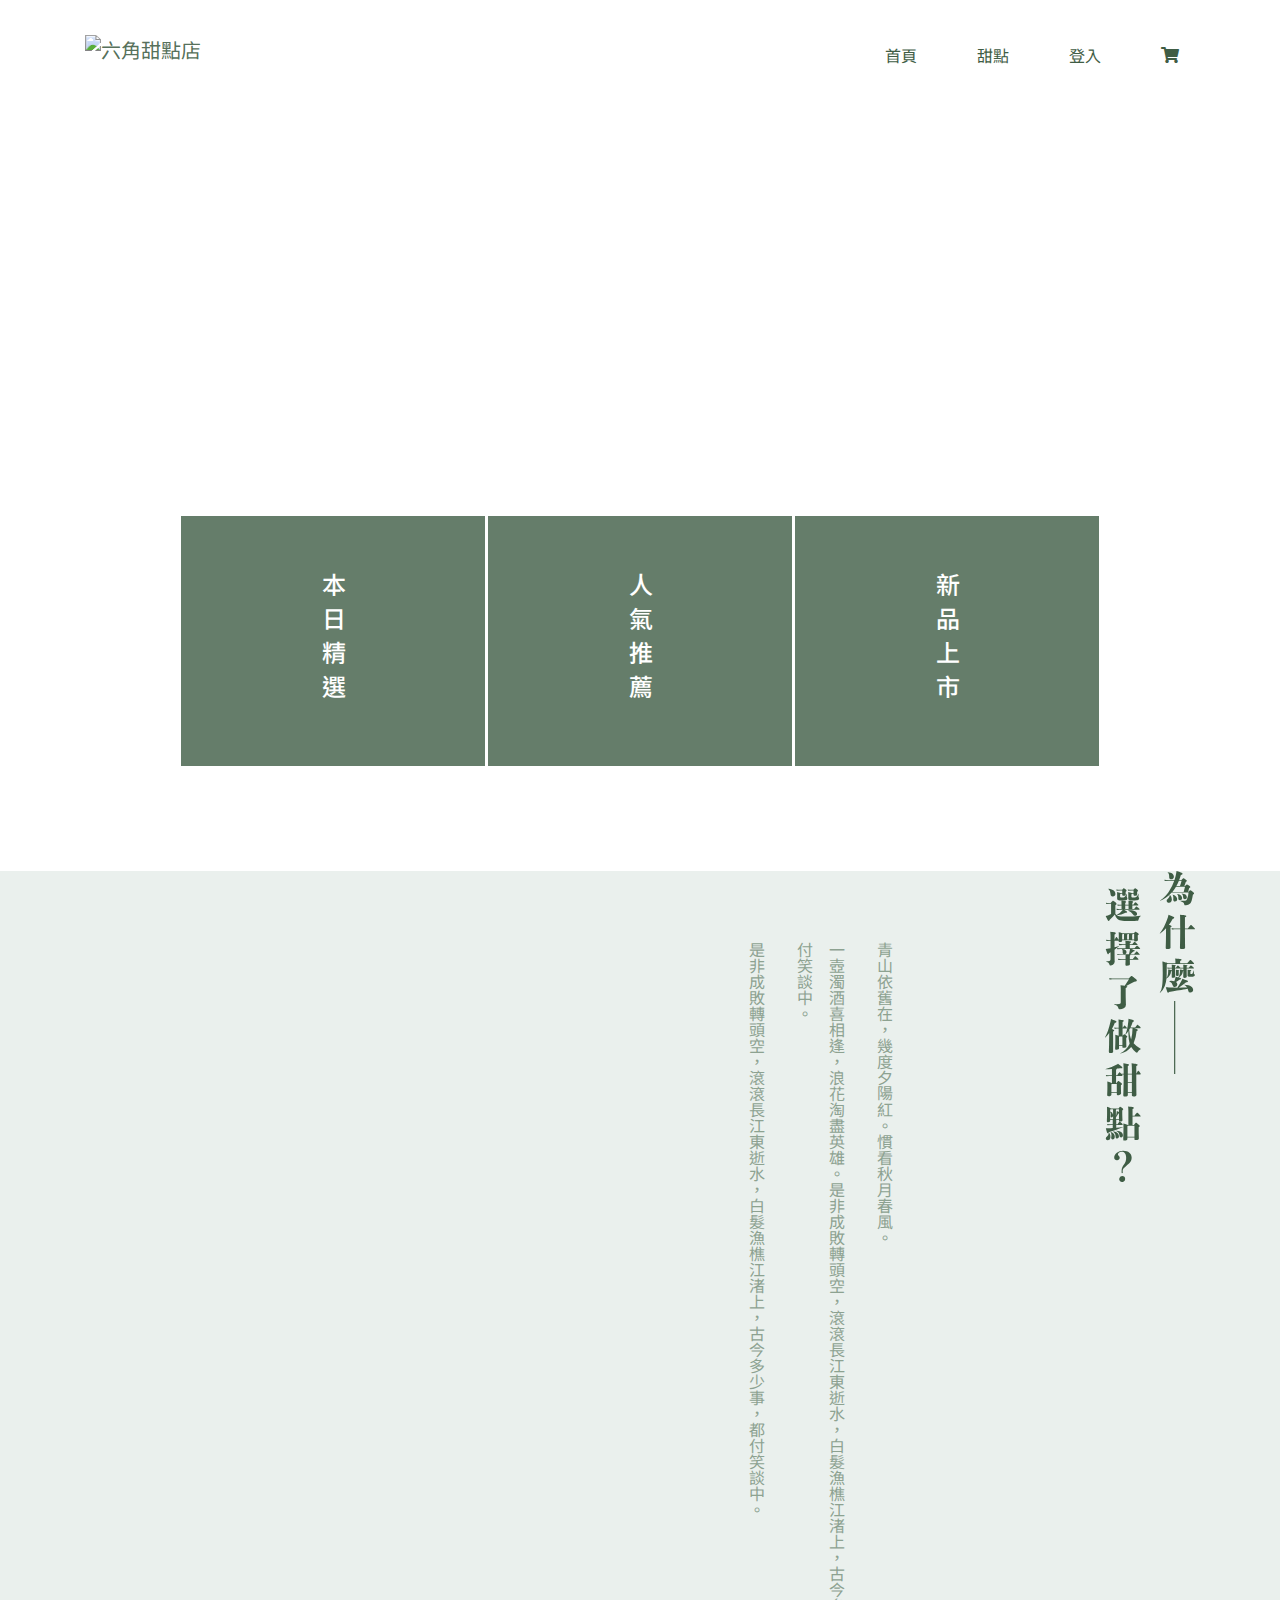
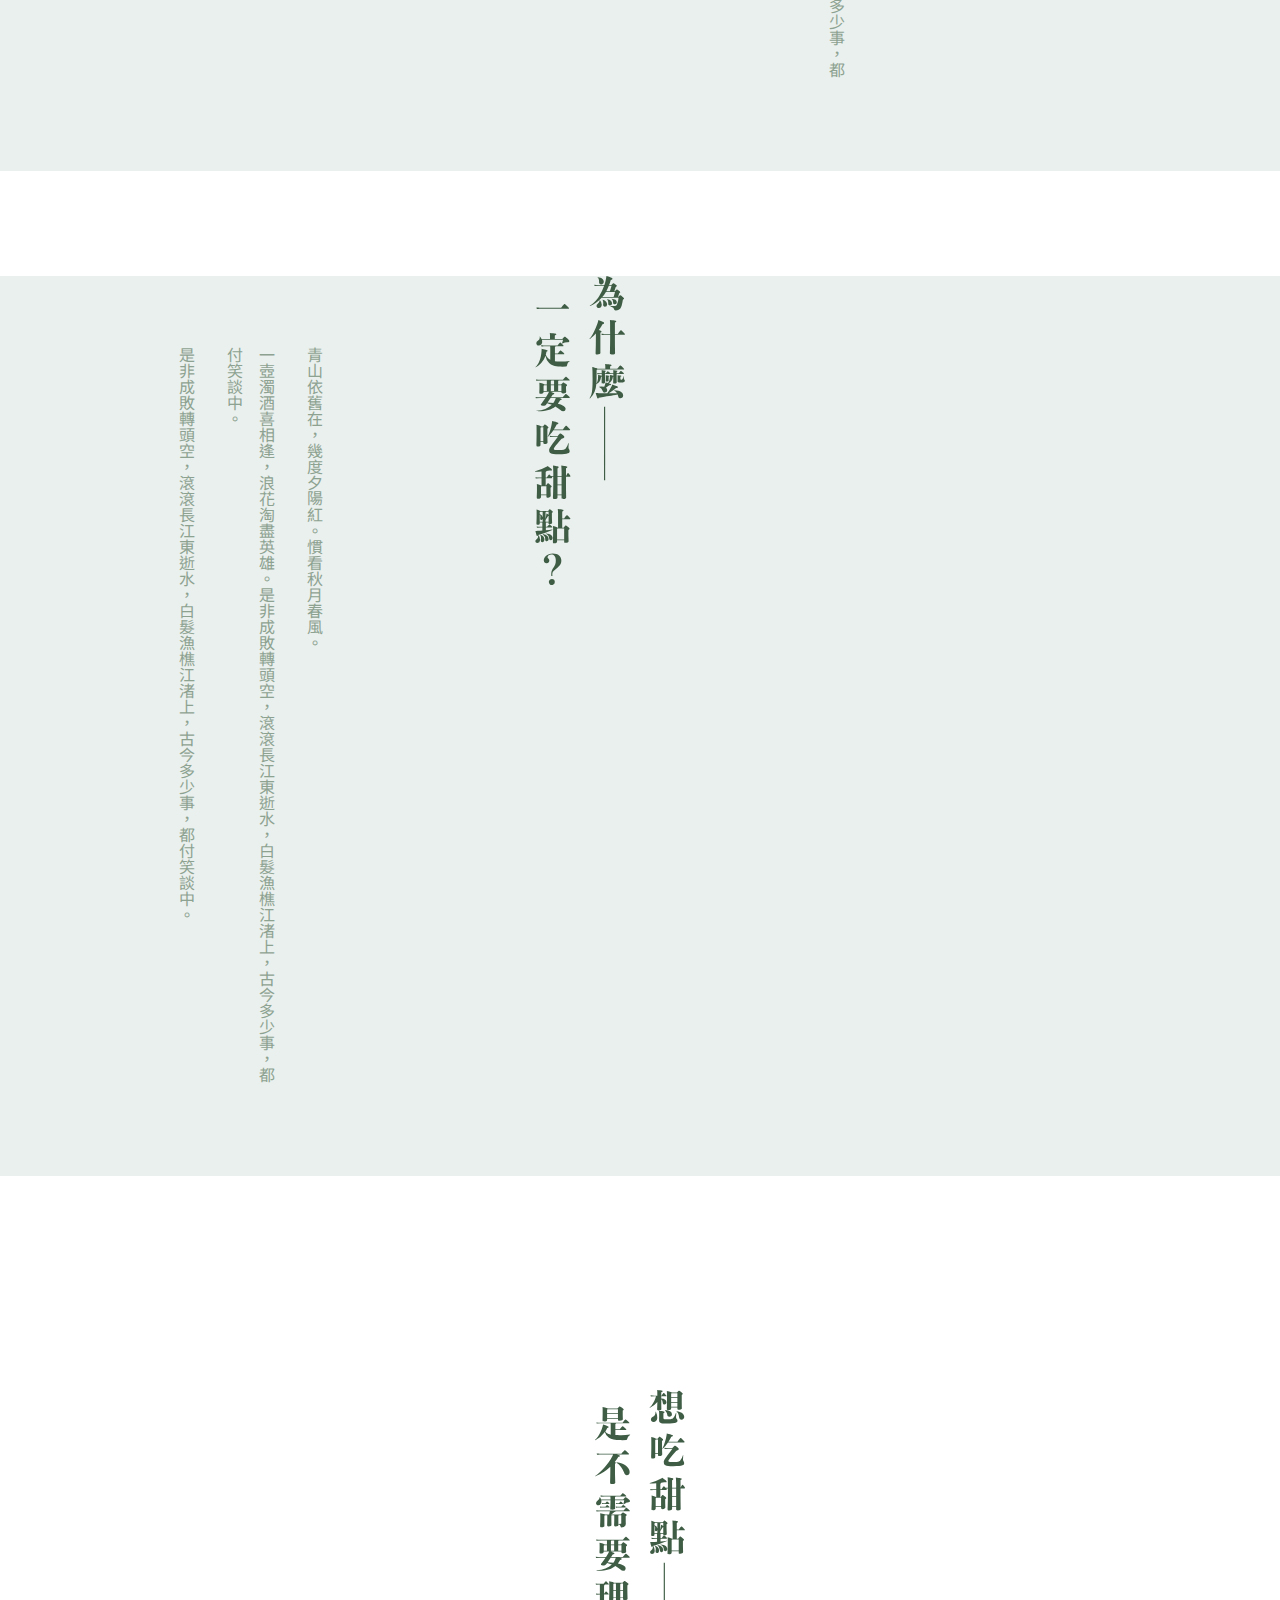
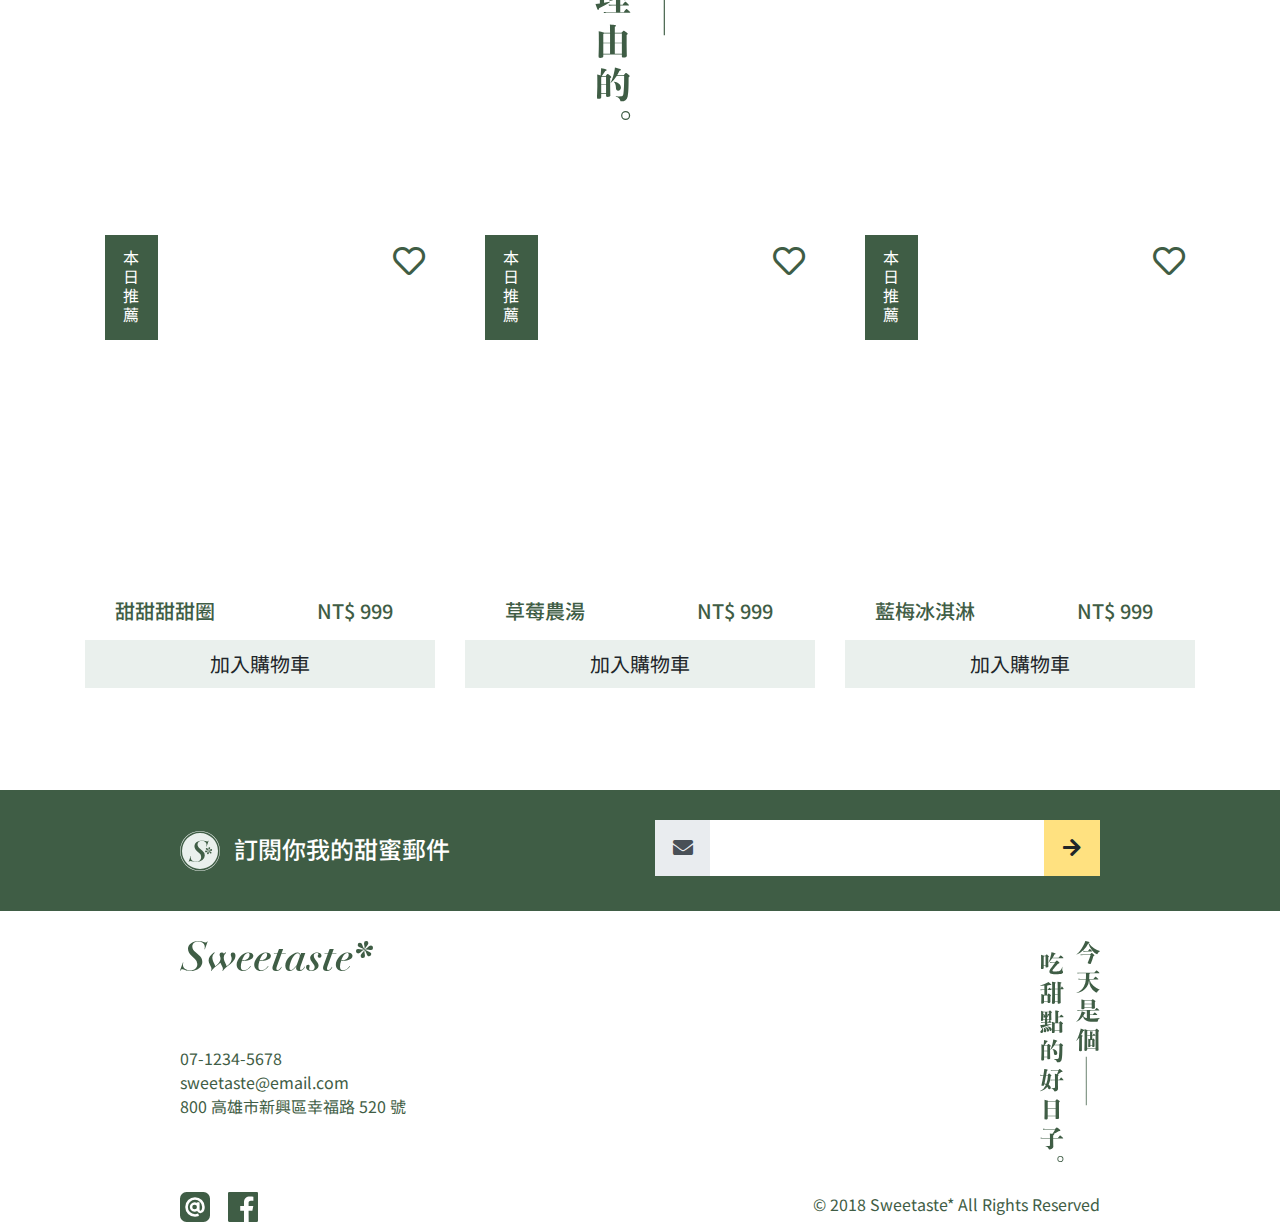
==== commit 384f23fa: "fix work from hexschool" ====
--- a/index.html
+++ b/index.html
@@ -11,8 +11,8 @@
 </head>
 
 <body>
-  <nav class="navbar navbar-expand-lg navbar-light bg-light">
-    <div class="container px-0">
+  <nav class="navbar navbar-expand-lg navbar-light">
+    <div class="container">
       <h1 class="d-none">六角甜點店</h1>
       <button class="navbar-toggler" type="button" data-toggle="collapse" data-target="#navbarNav"
         aria-controls="navbarNav" aria-expanded="false" aria-label="Toggle navigation">
@@ -42,30 +42,31 @@
     </div>
   </nav>
   <header>
-    <div class="container banner bgCover" style="background-image: url('https://bit.ly/2OhbMHr');">
+    <div class="container">
+      <div class="banner bg-cover w-100" style="background-image: url('https://bit.ly/2OhbMHr');"></div>
     </div>
     <div class="container banner-menu">
       <div class="row justify-content-center">
-        <div class="col-md-10 px-0 ">
+        <div class="col-md-10">
           <div class="row no-gutters">
-            <a class="col mx-1 d-flex justify-content-center align-items-center" href="#">
-              <span class="text-white h4">本日精選</span>
+            <a id="banner-1" class="col mx-1 d-flex justify-content-center align-items-center" href="#" style="color: #fff;">
+              <span class="h4">本日精選</span>
               <div id="bannerBg-1" class="banner-menu-bg"></div>
-              <div id="bannerImg-1" class="banner-menu-img bgCover"
+              <div id="bannerImg-1" class="banner-menu-img bg-cover"
                 style="background-image: url('https://bit.ly/2zBDAxX');">
               </div>
             </a>
-            <a class="col mx-1 d-flex justify-content-center align-items-center" href="#">
-              <span class="text-white h4">人氣推薦</span>
+            <a id="banner-2" class="col mx-1 d-flex justify-content-center align-items-center" href="#" style="color: #fff;">
+              <span class="h4">人氣推薦</span>
               <div id="bannerBg-2" class="banner-menu-bg"></div>
-              <div id="bannerImg-2" class="banner-menu-img bgCover"
+              <div id="bannerImg-2" class="banner-menu-img bg-cover"
                 style="background-image: url('https://bit.ly/2R5tqwD');">
               </div>
             </a>
-            <a class="col mx-1 d-flex justify-content-center align-items-center" href="#">
-              <span class="text-white h4">新品上市</span>
+            <a id="banner-3" class="col mx-1 d-flex justify-content-center align-items-center" href="#" style="color: #fff;">
+              <span class="h4">新品上市</span>
               <div id="bannerBg-3" class="banner-menu-bg"></div>
-              <div id="bannerImg-3" class="banner-menu-img bgCover"
+              <div id="bannerImg-3" class="banner-menu-img bg-cover"
                 style="background-image: url('https://bit.ly/2Qodh3Z');">
               </div>
             </a>
@@ -74,8 +75,8 @@
       </div>
     </div>
   </header>
-  <section class="whyChoice mt-md-105 mb-md-105">
-    <div class="container d-md-none">
+  <section class="why-choice my-lg-105">
+    <div class="container d-lg-none">
       <div class="row py-60">
         <div class="col d-flex justify-content-center">
           <img src="img/whyChoice-sm.svg" alt="" style="width: 300px;">
@@ -83,18 +84,18 @@
       </div>
     </div>
     <div class="bg-mainLight">
-      <div class="container px-0">
+      <div class="container">
         <div class="row">
-          <div class="col-md-6 moveSet-img">
-            <div class="h-100 bgCover" style="background-image: url('https://bit.ly/2xPn7Eq');"></div>
-          </div>
-          <div class="col-md-6 d-flex justify-content-end">
-            <div class="textSet p-md-70 p-30 mr-auto">
+          <div class="col-lg-6 moveset-img">
+            <div class="h-100 bg-cover" style="background-image: url('https://bit.ly/2xPn7Eq');"></div>
+          </div>
+          <div class="col-lg-6 d-flex justify-content-end">
+            <div class="text-set p-lg-70 p-30 mr-auto">
               <p>青山依舊在，幾度夕陽紅。慣看秋月春風。</p>
               <p>一壺濁酒喜相逢，浪花淘盡英雄。是非成敗轉頭空，滾滾長江東逝水，白髮漁樵江渚上，古今多少事，都付笑談中。</p>
               <p>是非成敗轉頭空，滾滾長江東逝水，白髮漁樵江渚上，古今多少事，都付笑談中。</p>
             </div>
-            <div class="d-md-block d-none">
+            <div class="d-lg-block d-none">
               <img src="img/whyChoice.svg" alt="" style="width: 90px;">
             </div>
           </div>
@@ -102,8 +103,8 @@
       </div>
     </div>
   </section>
-  <section class="whyChoice mb-md-200 mb-70 ">
-    <div class="container d-md-none">
+  <section class="why-choice mb-lg-200 mb-70 ">
+    <div class="container d-lg-none">
       <div class="row py-60">
         <div class="col d-flex justify-content-center">
           <img src="img/whyEat-sm.svg" alt="" style="width: 300px;">
@@ -111,18 +112,18 @@
       </div>
     </div>
     <div class="bg-mainLight">
-      <div class="container px-0">
+      <div class="container">
         <div class="row flex-row-reverse">
-          <div class="col-md-6 moveSet-img">
-            <div class="h-100 bgCover" style="background-image: url('https://bit.ly/2OUteif');"></div>
-          </div>
-          <div class="col-md-6 d-flex justify-content-end">
-            <div class="textSet p-md-70 p-30 mr-auto">
+          <div class="col-lg-6 moveset-img">
+            <div class="h-100 bg-cover" style="background-image: url('https://bit.ly/2OUteif');"></div>
+          </div>
+          <div class="col-lg-6 d-flex justify-content-end">
+            <div class="text-set p-lg-70 p-30 mr-auto">
               <p>青山依舊在，幾度夕陽紅。慣看秋月春風。</p>
               <p>一壺濁酒喜相逢，浪花淘盡英雄。是非成敗轉頭空，滾滾長江東逝水，白髮漁樵江渚上，古今多少事，都付笑談中。</p>
               <p>是非成敗轉頭空，滾滾長江東逝水，白髮漁樵江渚上，古今多少事，都付笑談中。</p>
             </div>
-            <div class="d-md-block d-none">
+            <div class="d-lg-block d-none">
               <img src="img/whyEat.svg" alt="" style="width: 90px;">
             </div>
           </div>
@@ -131,14 +132,14 @@
     </div>
   </section>
   <div class="p-5 d-flex justify-content-center">
-    <img class="d-md-block d-none" src="img/noReason.svg" alt="" style="height: 330px;">
-    <img class="d-md-none d-block" src="img/noReason-sm.svg" alt="" style="width: 300px;">
+    <img class="d-lg-block d-none" src="img/noReason.svg" alt="" style="height: 330px;">
+    <img class="d-lg-none d-block" src="img/noReason-sm.svg" alt="" style="width: 300px;">
   </div>
   <section class="my-70">
     <div class="container">
       <div class="row">
         <div class="col-md-4 item-card py-30">
-          <div class="item-img px-20 bgCover" style="background-image: url('https://bit.ly/2zBjQuq');">
+          <div class="item-img px-20 bg-cover" style="background-image: url('https://bit.ly/2zBjQuq');">
             <div class="item-img-best p-5 bg-mainG text-white">本日推薦</div>
             <div class="item-img-love-checkbox">
               <label class="item-img-love">
@@ -155,7 +156,7 @@
           <a class="btn btn-lg btn-mainLight btn-block h4" href="">加入購物車</a>
         </div>
         <div class="col-md-4 item-card py-30">
-          <div class="item-img px-20 bgCover" style="background-image: url('https://bit.ly/2QvsT63');">
+          <div class="item-img px-20 bg-cover" style="background-image: url('https://bit.ly/2QvsT63');">
             <div class="item-img-best p-5 bg-mainG text-white">本日推薦</div>
             <div class="item-img-love-checkbox">
               <label class="item-img-love">
@@ -174,7 +175,7 @@
           </div>
         </div>
         <div class="col-md-4 item-card py-30">
-          <div class="item-img px-20 bgCover" style="background-image: url('https://bit.ly/2QbVsVR');">
+          <div class="item-img px-20 bg-cover" style="background-image: url('https://bit.ly/2QbVsVR');">
             <div class="item-img-best p-5 bg-mainG text-white">本日推薦</div>
             <div class="item-img-love-checkbox">
               <label class="item-img-love">
@@ -196,21 +197,21 @@
   <section class="bg-mainG py-30">
     <div class="container">
       <div class="row justify-content-center">
-        <div class="col-md-5 d-flex align-items-center justify-content-center justify-content-md-start mb-5">
+        <div class="col-md-5 d-flex align-items-center justify-content-center justify-content-md-start mb-md-0 mb-40 ">
           <img src="img/logo-light.svg" alt="" style="width: 40px;">
           <span class="text-white h4 ml-5">訂閱你我的甜蜜郵件</span>
         </div>
         <div class="col-md-5">
           <div class="input-group mb-3">
             <div class="input-group-prepend">
-              <span class="input-group-text" id="basic-addon1">
-                <i class="fas fa-envelope"></i>
+              <span class="input-group-text justify-content-center" id="basic-addon1" style="width: 56px;">
+                <i class="fas fa-envelope h5 m-0"></i>
               </span>
             </div>
-            <input type="text" class="form-control">
+            <input type="email" class="form-control" style="height: 56px;">
             <div class="input-group-append">
-              <button class="btn btn-mainY" type="button">
-                <i class="fas fa-arrow-right"></i>
+              <button class="btn btn-mainY" type="button" style="width: 56px;">
+                <i class="fas fa-arrow-right h5 m-0"></i>
               </button>
             </div>
           </div>
@@ -258,7 +259,6 @@
   <script src="https://stackpath.bootstrapcdn.com/bootstrap/4.2.1/js/bootstrap.min.js"
     integrity="sha384-B0UglyR+jN6CkvvICOB2joaf5I4l3gm9GU6Hc1og6Ls7i6U/mkkaduKaBhlAXv9k" crossorigin="anonymous">
   </script>
-  <script src="js/all.js"></script>
 </body>
 
 </html>--- a/css/style.css
+++ b/css/style.css
@@ -1,190 +1,10 @@
-@import url("https://fonts.googleapis.com/css?family=Noto+Sans+TC");
-header .banner {
-  height: 496px;
-}
-
-header .banner-menu {
-  margin-top: -90px;
-}
-
-header .banner-menu a {
-  height: 250px;
-  position: relative;
-  z-index: 2;
-  -webkit-writing-mode: vertical-lr;
-  -ms-writing-mode: tb-lr;
-  writing-mode: vertical-lr;
-  overflow: hidden;
-  -webkit-transition: color 0.3s;
-  transition: color 0.3s;
-}
-
-header .banner-menu a:hover, header .banner-menu a:focus {
-  color: #3F5D45;
-}
-
-header .banner-menu a span {
-  letter-spacing: 10px;
-}
-
-header .banner-menu a .banner-menu-bg {
-  position: absolute;
-  top: 0;
-  left: 0;
-  bottom: 0;
-  right: 0;
-  z-index: -1;
-  background-color: rgba(63, 93, 69, 0.8);
-  -webkit-transition: background-color 0.3s;
-  transition: background-color 0.3s;
-}
-
-header .banner-menu a .banner-menu-bg:hover, header .banner-menu a .banner-menu-bg:focus {
-  background-color: rgba(255, 225, 128, 0.8);
-}
-
-header .banner-menu a .banner-menu-img {
-  position: absolute;
-  top: 0;
-  left: 0;
-  bottom: 0;
-  right: 0;
-  z-index: -2;
-  -webkit-filter: blur(5px);
-          filter: blur(5px);
-  -webkit-transition: -webkit-filter 0.3s;
-  transition: -webkit-filter 0.3s;
-  transition: filter 0.3s;
-  transition: filter 0.3s, -webkit-filter 0.3s;
-}
-
-header .banner-menu a .banner-menu-img:hover, header .banner-menu a .banner-menu-img:focus {
-  -webkit-filter: blur(0);
-          filter: blur(0);
-}
-
-@media (min-width: 768px) {
-  .whyChoice .textSet {
-    -webkit-writing-mode: vertical-rl;
-    -ms-writing-mode: tb-rl;
-    writing-mode: vertical-rl;
-  }
-}
-
-.whyChoice .textSet {
-  line-height: 2;
-  color: #8DA291;
-}
-
-@media (min-width: 768px) {
-  .whyChoice .moveSet-img {
-    margin-top: -24px;
-    margin-bottom: -24px;
-  }
-}
-
-.whyChoice .moveSet-img {
-  min-height: 250px;
-}
-
-.item-card .item-img {
-  height: 350px;
-  position: relative;
-}
-
-.item-card .item-img .item-img-best {
-  -webkit-writing-mode: vertical-rl;
-  -ms-writing-mode: tb-rl;
-  writing-mode: vertical-rl;
-  letter-spacing: 3px;
-}
-
-.item-card .item-img .item-img-love-checkbox {
-  position: absolute;
-  top: 10px;
-  right: 10px;
-}
-
-.item-card .item-img .item-img-love-checkbox .item-img-love {
-  cursor: pointer;
-}
-
-.item-card .item-img .item-img-love-checkbox .item-img-love .fas-love,
-.item-card .item-img .item-img-love-checkbox .item-img-love .item-img-love-check {
-  display: none;
-}
-
-.item-card .item-img .item-img-love-checkbox .item-img-love .item-img-love-check:checked ~ .far-love {
-  display: none;
-}
-
-.item-card .item-img .item-img-love-checkbox .item-img-love .item-img-love-check:checked ~ .fas-love {
-  display: block;
-}
-
-.banner {
-  min-height: 496px;
-}
-
-@media (min-width: 768px) {
-  .btnSet {
-    border: 1px solid #ccc !important;
-  }
-}
-
-.cart-img {
-  height: 110px;
-  min-width: 110px;
-}
-
-.stepLine {
-  position: relative;
-}
-
-.stepLine::after {
-  content: '';
-  position: absolute;
-  top: 50%;
-  left: 0;
-  right: 0;
-  border: 1px solid #fff;
-}
-
-.stepLine .stepDot {
-  background-color: #3F5D45;
-  z-index: 1;
-  border-radius: 50px;
-  color: #fff;
-  overflow: hidden;
-}
-
-.stepLineDark {
-  position: relative;
-}
-
-.stepLineDark::after {
-  content: '';
-  position: absolute;
-  top: 50%;
-  left: 0;
-  right: 0;
-  border: 1px solid #3F5D45;
-}
-
-.stepLineDark .stepDotDark {
-  background-color: #fff;
-  z-index: 1;
-  border-radius: 50px;
-  color: #3F5D45;
-  overflow: hidden;
-}
-
 /*!
  * Bootstrap v4.3.1 (https://getbootstrap.com/)
  * Copyright 2011-2019 The Bootstrap Authors
  * Copyright 2011-2019 Twitter, Inc.
  * Licensed under MIT (https://github.com/twbs/bootstrap/blob/master/LICENSE)
  */
+@import url("https://fonts.googleapis.com/css?family=Noto+Sans+TC");
 :root {
   --blue: #007bff;
   --indigo: #6610f2;
@@ -14107,11 +13927,227 @@
   }
 }
 
+header .banner {
+  height: 496px;
+}
+
+header .banner-menu {
+  margin-top: -90px;
+}
+
+header .banner-menu a {
+  height: 250px;
+  position: relative;
+  z-index: 2;
+  -webkit-writing-mode: vertical-lr;
+  -ms-writing-mode: tb-lr;
+  writing-mode: vertical-lr;
+  overflow: hidden;
+  -webkit-transition: color 0.3s;
+  transition: color 0.3s;
+}
+
+header .banner-menu a span {
+  letter-spacing: 10px;
+}
+
+header .banner-menu a .banner-menu-bg {
+  position: absolute;
+  top: 0;
+  left: 0;
+  bottom: 0;
+  right: 0;
+  z-index: -1;
+  background-color: rgba(63, 93, 69, 0.8);
+  -webkit-transition: background-color 0.3s;
+  transition: background-color 0.3s;
+}
+
+header .banner-menu a .banner-menu-img {
+  position: absolute;
+  top: 0;
+  left: 0;
+  bottom: 0;
+  right: 0;
+  z-index: -2;
+  -webkit-filter: blur(5px);
+          filter: blur(5px);
+  -webkit-transition: -webkit-filter 0.3s;
+  transition: -webkit-filter 0.3s;
+  transition: filter 0.3s;
+  transition: filter 0.3s, -webkit-filter 0.3s;
+}
+
+header .banner-menu a:hover, header .banner-menu a:focus {
+  color: #3F5D45 !important;
+}
+
+header .banner-menu a:hover .banner-menu-bg, header .banner-menu a:focus .banner-menu-bg {
+  background-color: rgba(255, 225, 128, 0.8);
+}
+
+header .banner-menu a:hover .banner-menu-img, header .banner-menu a:focus .banner-menu-img {
+  -webkit-filter: blur(0);
+          filter: blur(0);
+}
+
+@media (min-width: 992px) {
+  .why-choice .text-set {
+    -webkit-writing-mode: vertical-rl;
+    -ms-writing-mode: tb-rl;
+    writing-mode: vertical-rl;
+  }
+}
+
+.why-choice .text-set {
+  line-height: 2;
+  color: #8DA291;
+}
+
+@media (min-width: 992px) {
+  .why-choice .moveset-img {
+    margin-top: -24px;
+    margin-bottom: -24px;
+  }
+}
+
+.why-choice .moveset-img {
+  min-height: 250px;
+}
+
+.item-card .item-img {
+  height: 350px;
+  position: relative;
+}
+
+.item-card .item-img .item-img-best {
+  -webkit-writing-mode: vertical-rl;
+  -ms-writing-mode: tb-rl;
+  writing-mode: vertical-rl;
+  letter-spacing: 3px;
+}
+
+.item-card .item-img .item-img-love-checkbox {
+  position: absolute;
+  top: 10px;
+  right: 10px;
+}
+
+.item-card .item-img .item-img-love-checkbox .item-img-love {
+  cursor: pointer;
+}
+
+.item-card .item-img .item-img-love-checkbox .item-img-love .fas-love,
+.item-card .item-img .item-img-love-checkbox .item-img-love .item-img-love-check {
+  display: none;
+}
+
+.item-card .item-img .item-img-love-checkbox .item-img-love .item-img-love-check:checked ~ .far-love {
+  display: none;
+}
+
+.item-card .item-img .item-img-love-checkbox .item-img-love .item-img-love-check:checked ~ .fas-love {
+  display: block;
+}
+
+.banner {
+  min-height: 496px;
+}
+
+.btn-set {
+  border: 1px solid #ccc !important;
+}
+
+.checkbox input[type="checkbox"] {
+  position: relative;
+}
+
+.checkbox input[type="checkbox"] ~ .remember::after,
+.checkbox input[type="checkbox"] ~ .remember::before {
+  content: '';
+  position: absolute;
+  left: 30px;
+  bottom: 101px;
+  width: 20px;
+  height: 20px;
+  background-color: #EAF0ED;
+}
+
+.checkbox input[type="checkbox"] ~ .remember::after {
+  display: none;
+}
+
+.checkbox input[type="checkbox"] ~ .remember::before {
+  display: block;
+}
+
+.checkbox input[type="checkbox"]:checked ~ .remember::before {
+  display: none;
+}
+
+.checkbox input[type="checkbox"]:checked ~ .remember::after {
+  display: block;
+  content: "\f00c";
+  text-align: center;
+  line-height: 20px;
+  font-family: "Font Awesome 5 Free";
+  font-weight: 900;
+  background-color: #FFE180;
+  color: #3F5D45;
+}
+
+.cart-img {
+  height: 110px;
+  min-width: 110px;
+}
+
+.step-line {
+  position: relative;
+}
+
+.step-line::after {
+  content: '';
+  position: absolute;
+  top: 50%;
+  left: 0;
+  right: 0;
+  border: 1px solid #fff;
+}
+
+.step-line .step-dot {
+  background-color: #3F5D45;
+  z-index: 1;
+  border-radius: 50px;
+  color: #fff;
+  overflow: hidden;
+}
+
+.step-linedark {
+  position: relative;
+}
+
+.step-linedark::after {
+  content: '';
+  position: absolute;
+  top: 50%;
+  left: 0;
+  right: 0;
+  border: 1px solid #3F5D45;
+}
+
+.step-linedark .step-dotdark {
+  background-color: #fff;
+  z-index: 1;
+  border-radius: 50px;
+  color: #3F5D45;
+  overflow: hidden;
+}
+
 body {
   font-family: 'Noto Sans TC', sans-serif !important;
 }
 
-body .bgCover {
+body .bg-cover {
   background-position: center center;
   background-size: cover;
 }
